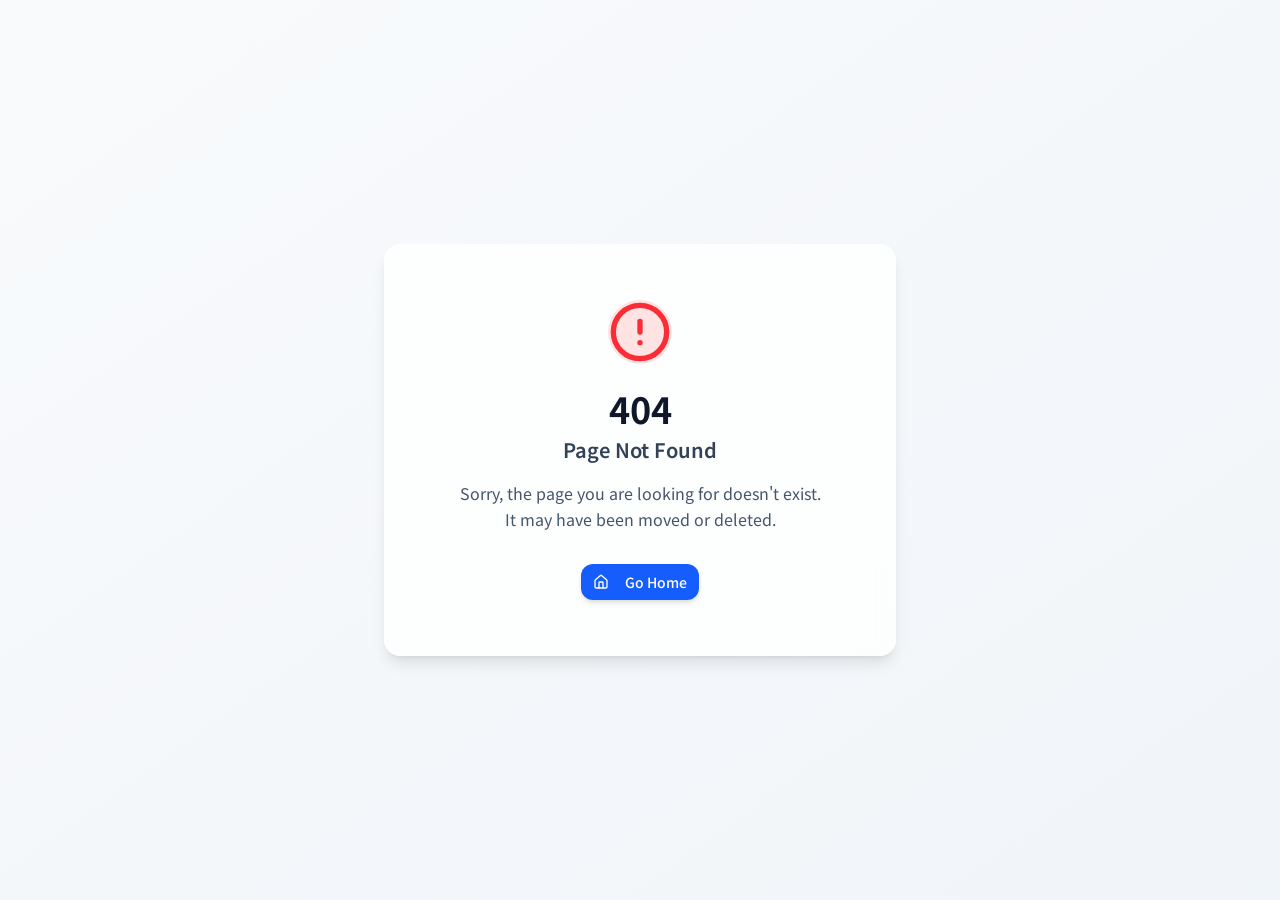
==== index.html @ 33109255 "Initial commit for Huainan H5" ====
<!doctype html>
<html lang="zh-CN">

  <head>
    <meta charset="UTF-8" />
    <meta
      name="viewport"
      content="width=device-width, initial-scale=1.0, maximum-scale=1, user-scalable=no" />
    <title>一口淮南味，千年楚风城</title>
    <link rel="preconnect" href="https://fonts.googleapis.com" />
    <link rel="preconnect" href="https://fonts.gstatic.com" crossorigin />
    <link href="https://fonts.googleapis.com/css2?family=ZCOOL+KuaiLe&family=ZCOOL+XiaoWei&family=Noto+Sans+SC:wght@300;400;500;700&family=Ma+Shan+Zheng&display=swap" rel="stylesheet" />
    <script type="module" crossorigin src="/assets/index-DTCHQB-A.js"></script>
    <link rel="stylesheet" crossorigin href="/assets/index-Sz64vELr.css">
  </head>

  <body>
    <script id="manus-runtime">window.__MANUS_HOST_DEV__ = false;
(function(){"use strict";var Mr={exports:{}},Kn={};/**
 * @license React
 * react-jsx-runtime.production.js
 *
 * Copyright (c) Meta Platforms, Inc. and affiliates.
 *
 * This source code is licensed under the MIT license found in the
 * LICENSE file in the root directory of this source tree.
 */var $c;function um(){if($c)return Kn;$c=1;var r=Symbol.for("react.transitional.element"),i=Symbol.for("react.fragment");function c(s,d,m){var x=null;if(m!==void 0&&(x=""+m),d.key!==void 0&&(x=""+d.key),"key"in d){m={};for(var R in d)R!=="key"&&(m[R]=d[R])}else m=d;return d=m.ref,{$$typeof:r,type:s,key:x,ref:d!==void 0?d:null,props:m}}return Kn.Fragment=i,Kn.jsx=c,Kn.jsxs=c,Kn}var Fc;function dm(){return Fc||(Fc=1,Mr.exports=um()),Mr.exports}var h=dm(),Ar={exports:{}},Pn={},Rr={exports:{}},Nr={};/**
 * @license React
 * scheduler.production.js
 *
 * Copyright (c) Meta Platforms, Inc. and affiliates.
 *
 * This source code is licensed under the MIT license found in the
 * LICENSE file in the root directory of this source tree.
 */var Ic;function fm(){return Ic||(Ic=1,function(r){function i(A,q){var B=A.length;A.push(q);t:for(;0<B;){var bt=B-1>>>1,p=A[bt];if(0<d(p,q))A[bt]=q,A[B]=p,B=bt;else break t}}function c(A){return A.length===0?null:A[0]}function s(A){if(A.length===0)return null;var q=A[0],B=A.pop();if(B!==q){A[0]=B;t:for(var bt=0,p=A.length,O=p>>>1;bt<O;){var X=2*(bt+1)-1,G=A[X],Z=X+1,st=A[Z];if(0>d(G,B))Z<p&&0>d(st,G)?(A[bt]=st,A[Z]=B,bt=Z):(A[bt]=G,A[X]=B,bt=X);else if(Z<p&&0>d(st,B))A[bt]=st,A[Z]=B,bt=Z;else break t}}return q}function d(A,q){var B=A.sortIndex-q.sortIndex;return B!==0?B:A.id-q.id}if(r.unstable_now=void 0,typeof performance=="object"&&typeof performance.now=="function"){var m=performance;r.unstable_now=function(){return m.now()}}else{var x=Date,R=x.now();r.unstable_now=function(){return x.now()-R}}var C=[],v=[],D=1,j=null,J=3,at=!1,$=!1,nt=!1,ct=!1,ht=typeof setTimeout=="function"?setTimeout:null,St=typeof clearTimeout=="function"?clearTimeout:null,_=typeof setImmediate<"u"?setImmediate:null;function Y(A){for(var q=c(v);q!==null;){if(q.callback===null)s(v);else if(q.startTime<=A)s(v),q.sortIndex=q.expirationTime,i(C,q);else break;q=c(v)}}function H(A){if(nt=!1,Y(A),!$)if(c(C)!==null)$=!0,it||(it=!0,Bt());else{var q=c(v);q!==null&&Mt(H,q.startTime-A)}}var it=!1,rt=-1,V=5,xt=-1;function Be(){return ct?!0:!(r.unstable_now()-xt<V)}function te(){if(ct=!1,it){var A=r.unstable_now();xt=A;var q=!0;try{t:{$=!1,nt&&(nt=!1,St(rt),rt=-1),at=!0;var B=J;try{e:{for(Y(A),j=c(C);j!==null&&!(j.expirationTime>A&&Be());){var bt=j.callback;if(typeof bt=="function"){j.callback=null,J=j.priorityLevel;var p=bt(j.expirationTime<=A);if(A=r.unstable_now(),typeof p=="function"){j.callback=p,Y(A),q=!0;break e}j===c(C)&&s(C),Y(A)}else s(C);j=c(C)}if(j!==null)q=!0;else{var O=c(v);O!==null&&Mt(H,O.startTime-A),q=!1}}break t}finally{j=null,J=B,at=!1}q=void 0}}finally{q?Bt():it=!1}}}var Bt;if(typeof _=="function")Bt=function(){_(te)};else if(typeof MessageChannel<"u"){var me=new MessageChannel,Se=me.port2;me.port1.onmessage=te,Bt=function(){Se.postMessage(null)}}else Bt=function(){ht(te,0)};function Mt(A,q){rt=ht(function(){A(r.unstable_now())},q)}r.unstable_IdlePriority=5,r.unstable_ImmediatePriority=1,r.unstable_LowPriority=4,r.unstable_NormalPriority=3,r.unstable_Profiling=null,r.unstable_UserBlockingPriority=2,r.unstable_cancelCallback=function(A){A.callback=null},r.unstable_forceFrameRate=function(A){0>A||125<A?console.error("forceFrameRate takes a positive int between 0 and 125, forcing frame rates higher than 125 fps is not supported"):V=0<A?Math.floor(1e3/A):5},r.unstable_getCurrentPriorityLevel=function(){return J},r.unstable_next=function(A){switch(J){case 1:case 2:case 3:var q=3;break;default:q=J}var B=J;J=q;try{return A()}finally{J=B}},r.unstable_requestPaint=function(){ct=!0},r.unstable_runWithPriority=function(A,q){switch(A){case 1:case 2:case 3:case 4:case 5:break;default:A=3}var B=J;J=A;try{return q()}finally{J=B}},r.unstable_scheduleCallback=function(A,q,B){var bt=r.unstable_now();switch(typeof B=="object"&&B!==null?(B=B.delay,B=typeof B=="number"&&0<B?bt+B:bt):B=bt,A){case 1:var p=-1;break;case 2:p=250;break;case 5:p=1073741823;break;case 4:p=1e4;break;default:p=5e3}return p=B+p,A={id:D++,callback:q,priorityLevel:A,startTime:B,expirationTime:p,sortIndex:-1},B>bt?(A.sortIndex=B,i(v,A),c(C)===null&&A===c(v)&&(nt?(St(rt),rt=-1):nt=!0,Mt(H,B-bt))):(A.sortIndex=p,i(C,A),$||at||($=!0,it||(it=!0,Bt()))),A},r.unstable_shouldYield=Be,r.unstable_wrapCallback=function(A){var q=J;return function(){var B=J;J=q;try{return A.apply(this,arguments)}finally{J=B}}}}(Nr)),Nr}var tu;function hm(){return tu||(tu=1,Rr.exports=fm()),Rr.exports}var zr={exports:{}},ut={};/**
 * @license React
 * react.production.js
 *
 * Copyright (c) Meta Platforms, Inc. and affiliates.
 *
 * This source code is licensed under the MIT license found in the
 * LICENSE file in the root directory of this source tree.
 */var eu;function mm(){if(eu)return ut;eu=1;var r=Symbol.for("react.transitional.element"),i=Symbol.for("react.portal"),c=Symbol.for("react.fragment"),s=Symbol.for("react.strict_mode"),d=Symbol.for("react.profiler"),m=Symbol.for("react.consumer"),x=Symbol.for("react.context"),R=Symbol.for("react.forward_ref"),C=Symbol.for("react.suspense"),v=Symbol.for("react.memo"),D=Symbol.for("react.lazy"),j=Symbol.iterator;function J(p){return p===null||typeof p!="object"?null:(p=j&&p[j]||p["@@iterator"],typeof p=="function"?p:null)}var at={isMounted:function(){return!1},enqueueForceUpdate:function(){},enqueueReplaceState:function(){},enqueueSetState:function(){}},$=Object.assign,nt={};function ct(p,O,X){this.props=p,this.context=O,this.refs=nt,this.updater=X||at}ct.prototype.isReactComponent={},ct.prototype.setState=function(p,O){if(typeof p!="object"&&typeof p!="function"&&p!=null)throw Error("takes an object of state variables to update or a function which returns an object of state variables.");this.updater.enqueueSetState(this,p,O,"setState")},ct.prototype.forceUpdate=function(p){this.updater.enqueueForceUpdate(this,p,"forceUpdate")};function ht(){}ht.prototype=ct.prototype;function St(p,O,X){this.props=p,this.context=O,this.refs=nt,this.updater=X||at}var _=St.prototype=new ht;_.constructor=St,$(_,ct.prototype),_.isPureReactComponent=!0;var Y=Array.isArray,H={H:null,A:null,T:null,S:null,V:null},it=Object.prototype.hasOwnProperty;function rt(p,O,X,G,Z,st){return X=st.ref,{$$typeof:r,type:p,key:O,ref:X!==void 0?X:null,props:st}}function V(p,O){return rt(p.type,O,void 0,void 0,void 0,p.props)}function xt(p){return typeof p=="object"&&p!==null&&p.$$typeof===r}function Be(p){var O={"=":"=0",":":"=2"};return"$"+p.replace(/[=:]/g,function(X){return O[X]})}var te=/\/+/g;function Bt(p,O){return typeof p=="object"&&p!==null&&p.key!=null?Be(""+p.key):O.toString(36)}function me(){}function Se(p){switch(p.status){case"fulfilled":return p.value;case"rejected":throw p.reason;default:switch(typeof p.status=="string"?p.then(me,me):(p.status="pending",p.then(function(O){p.status==="pending"&&(p.status="fulfilled",p.value=O)},function(O){p.status==="pending"&&(p.status="rejected",p.reason=O)})),p.status){case"fulfilled":return p.value;case"rejected":throw p.reason}}throw p}function Mt(p,O,X,G,Z){var st=typeof p;(st==="undefined"||st==="boolean")&&(p=null);var I=!1;if(p===null)I=!0;else switch(st){case"bigint":case"string":case"number":I=!0;break;case"object":switch(p.$$typeof){case r:case i:I=!0;break;case D:return I=p._init,Mt(I(p._payload),O,X,G,Z)}}if(I)return Z=Z(p),I=G===""?"."+Bt(p,0):G,Y(Z)?(X="",I!=null&&(X=I.replace(te,"$&/")+"/"),Mt(Z,O,X,"",function(Jt){return Jt})):Z!=null&&(xt(Z)&&(Z=V(Z,X+(Z.key==null||p&&p.key===Z.key?"":(""+Z.key).replace(te,"$&/")+"/")+I)),O.push(Z)),1;I=0;var gt=G===""?".":G+":";if(Y(p))for(var Tt=0;Tt<p.length;Tt++)G=p[Tt],st=gt+Bt(G,Tt),I+=Mt(G,O,X,st,Z);else if(Tt=J(p),typeof Tt=="function")for(p=Tt.call(p),Tt=0;!(G=p.next()).done;)G=G.value,st=gt+Bt(G,Tt++),I+=Mt(G,O,X,st,Z);else if(st==="object"){if(typeof p.then=="function")return Mt(Se(p),O,X,G,Z);throw O=String(p),Error("Objects are not valid as a React child (found: "+(O==="[object Object]"?"object with keys {"+Object.keys(p).join(", ")+"}":O)+"). If you meant to render a collection of children, use an array instead.")}return I}function A(p,O,X){if(p==null)return p;var G=[],Z=0;return Mt(p,G,"","",function(st){return O.call(X,st,Z++)}),G}function q(p){if(p._status===-1){var O=p._result;O=O(),O.then(function(X){(p._status===0||p._status===-1)&&(p._status=1,p._result=X)},function(X){(p._status===0||p._status===-1)&&(p._status=2,p._result=X)}),p._status===-1&&(p._status=0,p._result=O)}if(p._status===1)return p._result.default;throw p._result}var B=typeof reportError=="function"?reportError:function(p){if(typeof window=="object"&&typeof window.ErrorEvent=="function"){var O=new window.ErrorEvent("error",{bubbles:!0,cancelable:!0,message:typeof p=="object"&&p!==null&&typeof p.message=="string"?String(p.message):String(p),error:p});if(!window.dispatchEvent(O))return}else if(typeof process=="object"&&typeof process.emit=="function"){process.emit("uncaughtException",p);return}console.error(p)};function bt(){}return ut.Children={map:A,forEach:function(p,O,X){A(p,function(){O.apply(this,arguments)},X)},count:function(p){var O=0;return A(p,function(){O++}),O},toArray:function(p){return A(p,function(O){return O})||[]},only:function(p){if(!xt(p))throw Error("React.Children.only expected to receive a single React element child.");return p}},ut.Component=ct,ut.Fragment=c,ut.Profiler=d,ut.PureComponent=St,ut.StrictMode=s,ut.Suspense=C,ut.__CLIENT_INTERNALS_DO_NOT_USE_OR_WARN_USERS_THEY_CANNOT_UPGRADE=H,ut.__COMPILER_RUNTIME={__proto__:null,c:function(p){return H.H.useMemoCache(p)}},ut.cache=function(p){return function(){return p.apply(null,arguments)}},ut.cloneElement=function(p,O,X){if(p==null)throw Error("The argument must be a React element, but you passed "+p+".");var G=$({},p.props),Z=p.key,st=void 0;if(O!=null)for(I in O.ref!==void 0&&(st=void 0),O.key!==void 0&&(Z=""+O.key),O)!it.call(O,I)||I==="key"||I==="__self"||I==="__source"||I==="ref"&&O.ref===void 0||(G[I]=O[I]);var I=arguments.length-2;if(I===1)G.children=X;else if(1<I){for(var gt=Array(I),Tt=0;Tt<I;Tt++)gt[Tt]=arguments[Tt+2];G.children=gt}return rt(p.type,Z,void 0,void 0,st,G)},ut.createContext=function(p){return p={$$typeof:x,_currentValue:p,_currentValue2:p,_threadCount:0,Provider:null,Consumer:null},p.Provider=p,p.Consumer={$$typeof:m,_context:p},p},ut.createElement=function(p,O,X){var G,Z={},st=null;if(O!=null)for(G in O.key!==void 0&&(st=""+O.key),O)it.call(O,G)&&G!=="key"&&G!=="__self"&&G!=="__source"&&(Z[G]=O[G]);var I=arguments.length-2;if(I===1)Z.children=X;else if(1<I){for(var gt=Array(I),Tt=0;Tt<I;Tt++)gt[Tt]=arguments[Tt+2];Z.children=gt}if(p&&p.defaultProps)for(G in I=p.defaultProps,I)Z[G]===void 0&&(Z[G]=I[G]);return rt(p,st,void 0,void 0,null,Z)},ut.createRef=function(){return{current:null}},ut.forwardRef=function(p){return{$$typeof:R,render:p}},ut.isValidElement=xt,ut.lazy=function(p){return{$$typeof:D,_payload:{_status:-1,_result:p},_init:q}},ut.memo=function(p,O){return{$$typeof:v,type:p,compare:O===void 0?null:O}},ut.startTransition=function(p){var O=H.T,X={};H.T=X;try{var G=p(),Z=H.S;Z!==null&&Z(X,G),typeof G=="object"&&G!==null&&typeof G.then=="function"&&G.then(bt,B)}catch(st){B(st)}finally{H.T=O}},ut.unstable_useCacheRefresh=function(){return H.H.useCacheRefresh()},ut.use=function(p){return H.H.use(p)},ut.useActionState=function(p,O,X){return H.H.useActionState(p,O,X)},ut.useCallback=function(p,O){return H.H.useCallback(p,O)},ut.useContext=function(p){return H.H.useContext(p)},ut.useDebugValue=function(){},ut.useDeferredValue=function(p,O){return H.H.useDeferredValue(p,O)},ut.useEffect=function(p,O,X){var G=H.H;if(typeof X=="function")throw Error("useEffect CRUD overload is not enabled in this build of React.");return G.useEffect(p,O)},ut.useId=function(){return H.H.useId()},ut.useImperativeHandle=function(p,O,X){return H.H.useImperativeHandle(p,O,X)},ut.useInsertionEffect=function(p,O){return H.H.useInsertionEffect(p,O)},ut.useLayoutEffect=function(p,O){return H.H.useLayoutEffect(p,O)},ut.useMemo=function(p,O){return H.H.useMemo(p,O)},ut.useOptimistic=function(p,O){return H.H.useOptimistic(p,O)},ut.useReducer=function(p,O,X){return H.H.useReducer(p,O,X)},ut.useRef=function(p){return H.H.useRef(p)},ut.useState=function(p){return H.H.useState(p)},ut.useSyncExternalStore=function(p,O,X){return H.H.useSyncExternalStore(p,O,X)},ut.useTransition=function(){return H.H.useTransition()},ut.version="19.1.1",ut}var lu;function _r(){return lu||(lu=1,zr.exports=mm()),zr.exports}var kr={exports:{}},he={};/**
 * @license React
 * react-dom.production.js
 *
 * Copyright (c) Meta Platforms, Inc. and affiliates.
 *
 * This source code is licensed under the MIT license found in the
 * LICENSE file in the root directory of this source tree.
 */var au;function gm(){if(au)return he;au=1;var r=_r();function i(C){var v="https://react.dev/errors/"+C;if(1<arguments.length){v+="?args[]="+encodeURIComponent(arguments[1]);for(var D=2;D<arguments.length;D++)v+="&args[]="+encodeURIComponent(arguments[D])}return"Minified React error #"+C+"; visit "+v+" for the full message or use the non-minified dev environment for full errors and additional helpful warnings."}function c(){}var s={d:{f:c,r:function(){throw Error(i(522))},D:c,C:c,L:c,m:c,X:c,S:c,M:c},p:0,findDOMNode:null},d=Symbol.for("react.portal");function m(C,v,D){var j=3<arguments.length&&arguments[3]!==void 0?arguments[3]:null;return{$$typeof:d,key:j==null?null:""+j,children:C,containerInfo:v,implementation:D}}var x=r.__CLIENT_INTERNALS_DO_NOT_USE_OR_WARN_USERS_THEY_CANNOT_UPGRADE;function R(C,v){if(C==="font")return"";if(typeof v=="string")return v==="use-credentials"?v:""}return he.__DOM_INTERNALS_DO_NOT_USE_OR_WARN_USERS_THEY_CANNOT_UPGRADE=s,he.createPortal=function(C,v){var D=2<arguments.length&&arguments[2]!==void 0?arguments[2]:null;if(!v||v.nodeType!==1&&v.nodeType!==9&&v.nodeType!==11)throw Error(i(299));return m(C,v,null,D)},he.flushSync=function(C){var v=x.T,D=s.p;try{if(x.T=null,s.p=2,C)return C()}finally{x.T=v,s.p=D,s.d.f()}},he.preconnect=function(C,v){typeof C=="string"&&(v?(v=v.crossOrigin,v=typeof v=="string"?v==="use-credentials"?v:"":void 0):v=null,s.d.C(C,v))},he.prefetchDNS=function(C){typeof C=="string"&&s.d.D(C)},he.preinit=function(C,v){if(typeof C=="string"&&v&&typeof v.as=="string"){var D=v.as,j=R(D,v.crossOrigin),J=typeof v.integrity=="string"?v.integrity:void 0,at=typeof v.fetchPriority=="string"?v.fetchPriority:void 0;D==="style"?s.d.S(C,typeof v.precedence=="string"?v.precedence:void 0,{crossOrigin:j,integrity:J,fetchPriority:at}):D==="script"&&s.d.X(C,{crossOrigin:j,integrity:J,fetchPriority:at,nonce:typeof v.nonce=="string"?v.nonce:void 0})}},he.preinitModule=function(C,v){if(typeof C=="string")if(typeof v=="object"&&v!==null){if(v.as==null||v.as==="script"){var D=R(v.as,v.crossOrigin);s.d.M(C,{crossOrigin:D,integrity:typeof v.integrity=="string"?v.integrity:void 0,nonce:typeof v.nonce=="string"?v.nonce:void 0})}}else v==null&&s.d.M(C)},he.preload=function(C,v){if(typeof C=="string"&&typeof v=="object"&&v!==null&&typeof v.as=="string"){var D=v.as,j=R(D,v.crossOrigin);s.d.L(C,D,{crossOrigin:j,integrity:typeof v.integrity=="string"?v.integrity:void 0,nonce:typeof v.nonce=="string"?v.nonce:void 0,type:typeof v.type=="string"?v.type:void 0,fetchPriority:typeof v.fetchPriority=="string"?v.fetchPriority:void 0,referrerPolicy:typeof v.referrerPolicy=="string"?v.referrerPolicy:void 0,imageSrcSet:typeof v.imageSrcSet=="string"?v.imageSrcSet:void 0,imageSizes:typeof v.imageSizes=="string"?v.imageSizes:void 0,media:typeof v.media=="string"?v.media:void 0})}},he.preloadModule=function(C,v){if(typeof C=="string")if(v){var D=R(v.as,v.crossOrigin);s.d.m(C,{as:typeof v.as=="string"&&v.as!=="script"?v.as:void 0,crossOrigin:D,integrity:typeof v.integrity=="string"?v.integrity:void 0})}else s.d.m(C)},he.requestFormReset=function(C){s.d.r(C)},he.unstable_batchedUpdates=function(C,v){return C(v)},he.useFormState=function(C,v,D){return x.H.useFormState(C,v,D)},he.useFormStatus=function(){return x.H.useHostTransitionStatus()},he.version="19.1.1",he}var nu;function pm(){if(nu)return kr.exports;nu=1;function r(){if(!(typeof __REACT_DEVTOOLS_GLOBAL_HOOK__>"u"||typeof __REACT_DEVTOOLS_GLOBAL_HOOK__.checkDCE!="function"))try{__REACT_DEVTOOLS_GLOBAL_HOOK__.checkDCE(r)}catch(i){console.error(i)}}return r(),kr.exports=gm(),kr.exports}/**
 * @license React
 * react-dom-client.production.js
 *
 * Copyright (c) Meta Platforms, Inc. and affiliates.
 *
 * This source code is licensed under the MIT license found in the
 * LICENSE file in the root directory of this source tree.
 */var ou;function ym(){if(ou)return Pn;ou=1;var r=hm(),i=_r(),c=pm();function s(t){var e="https://react.dev/errors/"+t;if(1<arguments.length){e+="?args[]="+encodeURIComponent(arguments[1]);for(var l=2;l<arguments.length;l++)e+="&args[]="+encodeURIComponent(arguments[l])}return"Minified React error #"+t+"; visit "+e+" for the full message or use the non-minified dev environment for full errors and additional helpful warnings."}function d(t){return!(!t||t.nodeType!==1&&t.nodeType!==9&&t.nodeType!==11)}function m(t){var e=t,l=t;if(t.alternate)for(;e.return;)e=e.return;else{t=e;do e=t,(e.flags&4098)!==0&&(l=e.return),t=e.return;while(t)}return e.tag===3?l:null}function x(t){if(t.tag===13){var e=t.memoizedState;if(e===null&&(t=t.alternate,t!==null&&(e=t.memoizedState)),e!==null)return e.dehydrated}return null}function R(t){if(m(t)!==t)throw Error(s(188))}function C(t){var e=t.alternate;if(!e){if(e=m(t),e===null)throw Error(s(188));return e!==t?null:t}for(var l=t,a=e;;){var n=l.return;if(n===null)break;var o=n.alternate;if(o===null){if(a=n.return,a!==null){l=a;continue}break}if(n.child===o.child){for(o=n.child;o;){if(o===l)return R(n),t;if(o===a)return R(n),e;o=o.sibling}throw Error(s(188))}if(l.return!==a.return)l=n,a=o;else{for(var u=!1,f=n.child;f;){if(f===l){u=!0,l=n,a=o;break}if(f===a){u=!0,a=n,l=o;break}f=f.sibling}if(!u){for(f=o.child;f;){if(f===l){u=!0,l=o,a=n;break}if(f===a){u=!0,a=o,l=n;break}f=f.sibling}if(!u)throw Error(s(189))}}if(l.alternate!==a)throw Error(s(190))}if(l.tag!==3)throw Error(s(188));return l.stateNode.current===l?t:e}function v(t){var e=t.tag;if(e===5||e===26||e===27||e===6)return t;for(t=t.child;t!==null;){if(e=v(t),e!==null)return e;t=t.sibling}return null}var D=Object.assign,j=Symbol.for("react.element"),J=Symbol.for("react.transitional.element"),at=Symbol.for("react.portal"),$=Symbol.for("react.fragment"),nt=Symbol.for("react.strict_mode"),ct=Symbol.for("react.profiler"),ht=Symbol.for("react.provider"),St=Symbol.for("react.consumer"),_=Symbol.for("react.context"),Y=Symbol.for("react.forward_ref"),H=Symbol.for("react.suspense"),it=Symbol.for("react.suspense_list"),rt=Symbol.for("react.memo"),V=Symbol.for("react.lazy"),xt=Symbol.for("react.activity"),Be=Symbol.for("react.memo_cache_sentinel"),te=Symbol.iterator;function Bt(t){return t===null||typeof t!="object"?null:(t=te&&t[te]||t["@@iterator"],typeof t=="function"?t:null)}var me=Symbol.for("react.client.reference");function Se(t){if(t==null)return null;if(typeof t=="function")return t.$$typeof===me?null:t.displayName||t.name||null;if(typeof t=="string")return t;switch(t){case $:return"Fragment";case ct:return"Profiler";case nt:return"StrictMode";case H:return"Suspense";case it:return"SuspenseList";case xt:return"Activity"}if(typeof t=="object")switch(t.$$typeof){case at:return"Portal";case _:return(t.displayName||"Context")+".Provider";case St:return(t._context.displayName||"Context")+".Consumer";case Y:var e=t.render;return t=t.displayName,t||(t=e.displayName||e.name||"",t=t!==""?"ForwardRef("+t+")":"ForwardRef"),t;case rt:return e=t.displayName||null,e!==null?e:Se(t.type)||"Memo";case V:e=t._payload,t=t._init;try{return Se(t(e))}catch{}}return null}var Mt=Array.isArray,A=i.__CLIENT_INTERNALS_DO_NOT_USE_OR_WARN_USERS_THEY_CANNOT_UPGRADE,q=c.__DOM_INTERNALS_DO_NOT_USE_OR_WARN_USERS_THEY_CANNOT_UPGRADE,B={pending:!1,data:null,method:null,action:null},bt=[],p=-1;function O(t){return{current:t}}function X(t){0>p||(t.current=bt[p],bt[p]=null,p--)}function G(t,e){p++,bt[p]=t.current,t.current=e}var Z=O(null),st=O(null),I=O(null),gt=O(null);function Tt(t,e){switch(G(I,e),G(st,t),G(Z,null),e.nodeType){case 9:case 11:t=(t=e.documentElement)&&(t=t.namespaceURI)?Hh(t):0;break;default:if(t=e.tagName,e=e.namespaceURI)e=Hh(e),t=Uh(e,t);else switch(t){case"svg":t=1;break;case"math":t=2;break;default:t=0}}X(Z),G(Z,t)}function Jt(){X(Z),X(st),X(I)}function Ke(t){t.memoizedState!==null&&G(gt,t);var e=Z.current,l=Uh(e,t.type);e!==l&&(G(st,t),G(Z,l))}function Ce(t){st.current===t&&(X(Z),X(st)),gt.current===t&&(X(gt),Wo._currentValue=B)}var Pe=Object.prototype.hasOwnProperty,yl=r.unstable_scheduleCallback,sn=r.unstable_cancelCallback,Ca=r.unstable_shouldYield,ri=r.unstable_requestPaint,ge=r.unstable_now,si=r.unstable_getCurrentPriorityLevel,Ul=r.unstable_ImmediatePriority,Fn=r.unstable_UserBlockingPriority,nl=r.unstable_NormalPriority,ci=r.unstable_LowPriority,Gl=r.unstable_IdlePriority,ui=r.log,Ea=r.unstable_setDisableYieldValue,ql=null,Wt=null;function Je(t){if(typeof ui=="function"&&Ea(t),Wt&&typeof Wt.setStrictMode=="function")try{Wt.setStrictMode(ql,t)}catch{}}var $t=Math.clz32?Math.clz32:fi,di=Math.log,Ta=Math.LN2;function fi(t){return t>>>=0,t===0?32:31-(di(t)/Ta|0)|0}var L=256,cn=4194304;function vl(t){var e=t&42;if(e!==0)return e;switch(t&-t){case 1:return 1;case 2:return 2;case 4:return 4;case 8:return 8;case 16:return 16;case 32:return 32;case 64:return 64;case 128:return 128;case 256:case 512:case 1024:case 2048:case 4096:case 8192:case 16384:case 32768:case 65536:case 131072:case 262144:case 524288:case 1048576:case 2097152:return t&4194048;case 4194304:case 8388608:case 16777216:case 33554432:return t&62914560;case 67108864:return 67108864;case 134217728:return 134217728;case 268435456:return 268435456;case 536870912:return 536870912;case 1073741824:return 0;default:return t}}function un(t,e,l){var a=t.pendingLanes;if(a===0)return 0;var n=0,o=t.suspendedLanes,u=t.pingedLanes;t=t.warmLanes;var f=a&134217727;return f!==0?(a=f&~o,a!==0?n=vl(a):(u&=f,u!==0?n=vl(u):l||(l=f&~t,l!==0&&(n=vl(l))))):(f=a&~o,f!==0?n=vl(f):u!==0?n=vl(u):l||(l=a&~t,l!==0&&(n=vl(l)))),n===0?0:e!==0&&e!==n&&(e&o)===0&&(o=n&-n,l=e&-e,o>=l||o===32&&(l&4194048)!==0)?e:n}function Dt(t,e){return(t.pendingLanes&~(t.suspendedLanes&~t.pingedLanes)&e)===0}function In(t,e){switch(t){case 1:case 2:case 4:case 8:case 64:return e+250;case 16:case 32:case 128:case 256:case 512:case 1024:case 2048:case 4096:case 8192:case 16384:case 32768:case 65536:case 131072:case 262144:case 524288:case 1048576:case 2097152:return e+5e3;case 4194304:case 8388608:case 16777216:case 33554432:return-1;case 67108864:case 134217728:case 268435456:case 536870912:case 1073741824:return-1;default:return-1}}function to(){var t=L;return L<<=1,(L&4194048)===0&&(L=256),t}function hi(){var t=cn;return cn<<=1,(cn&62914560)===0&&(cn=4194304),t}function eo(t){for(var e=[],l=0;31>l;l++)e.push(t);return e}function Da(t,e){t.pendingLanes|=e,e!==268435456&&(t.suspendedLanes=0,t.pingedLanes=0,t.warmLanes=0)}function Ir(t,e,l,a,n,o){var u=t.pendingLanes;t.pendingLanes=l,t.suspendedLanes=0,t.pingedLanes=0,t.warmLanes=0,t.expiredLanes&=l,t.entangledLanes&=l,t.errorRecoveryDisabledLanes&=l,t.shellSuspendCounter=0;var f=t.entanglements,g=t.expirationTimes,S=t.hiddenUpdates;for(l=u&~l;0<l;){var N=31-$t(l),k=1<<N;f[N]=0,g[N]=-1;var E=S[N];if(E!==null)for(S[N]=null,N=0;N<E.length;N++){var T=E[N];T!==null&&(T.lane&=-536870913)}l&=~k}a!==0&&mi(t,a,0),o!==0&&n===0&&t.tag!==0&&(t.suspendedLanes|=o&~(u&~e))}function mi(t,e,l){t.pendingLanes|=e,t.suspendedLanes&=~e;var a=31-$t(e);t.entangledLanes|=e,t.entanglements[a]=t.entanglements[a]|1073741824|l&4194090}function gi(t,e){var l=t.entangledLanes|=e;for(t=t.entanglements;l;){var a=31-$t(l),n=1<<a;n&e|t[a]&e&&(t[a]|=e),l&=~n}}function lo(t){switch(t){case 2:t=1;break;case 8:t=4;break;case 32:t=16;break;case 256:case 512:case 1024:case 2048:case 4096:case 8192:case 16384:case 32768:case 65536:case 131072:case 262144:case 524288:case 1048576:case 2097152:case 4194304:case 8388608:case 16777216:case 33554432:t=128;break;case 268435456:t=134217728;break;default:t=0}return t}function ao(t){return t&=-t,2<t?8<t?(t&134217727)!==0?32:268435456:8:2}function pi(){var t=q.p;return t!==0?t:(t=window.event,t===void 0?32:nm(t.type))}function ts(t,e){var l=q.p;try{return q.p=t,e()}finally{q.p=l}}var ol=Math.random().toString(36).slice(2),ee="__reactFiber$"+ol,pe="__reactProps$"+ol,Yl="__reactContainer$"+ol,no="__reactEvents$"+ol,es="__reactListeners$"+ol,ls="__reactHandles$"+ol,yi="__reactResources$"+ol,Ma="__reactMarker$"+ol;function oo(t){delete t[ee],delete t[pe],delete t[no],delete t[es],delete t[ls]}function Vl(t){var e=t[ee];if(e)return e;for(var l=t.parentNode;l;){if(e=l[Yl]||l[ee]){if(l=e.alternate,e.child!==null||l!==null&&l.child!==null)for(t=Vh(t);t!==null;){if(l=t[ee])return l;t=Vh(t)}return e}t=l,l=t.parentNode}return null}function Xl(t){if(t=t[ee]||t[Yl]){var e=t.tag;if(e===5||e===6||e===13||e===26||e===27||e===3)return t}return null}function Aa(t){var e=t.tag;if(e===5||e===26||e===27||e===6)return t.stateNode;throw Error(s(33))}function Zl(t){var e=t[yi];return e||(e=t[yi]={hoistableStyles:new Map,hoistableScripts:new Map}),e}function Vt(t){t[Ma]=!0}var vi=new Set,bi={};function bl(t,e){We(t,e),We(t+"Capture",e)}function We(t,e){for(bi[t]=e,t=0;t<e.length;t++)vi.add(e[t])}var as=RegExp("^[:A-Z_a-z\\u00C0-\\u00D6\\u00D8-\\u00F6\\u00F8-\\u02FF\\u0370-\\u037D\\u037F-\\u1FFF\\u200C-\\u200D\\u2070-\\u218F\\u2C00-\\u2FEF\\u3001-\\uD7FF\\uF900-\\uFDCF\\uFDF0-\\uFFFD][:A-Z_a-z\\u00C0-\\u00D6\\u00D8-\\u00F6\\u00F8-\\u02FF\\u0370-\\u037D\\u037F-\\u1FFF\\u200C-\\u200D\\u2070-\\u218F\\u2C00-\\u2FEF\\u3001-\\uD7FF\\uF900-\\uFDCF\\uFDF0-\\uFFFD\\-.0-9\\u00B7\\u0300-\\u036F\\u203F-\\u2040]*$"),xi={},wi={};function Ra(t){return Pe.call(wi,t)?!0:Pe.call(xi,t)?!1:as.test(t)?wi[t]=!0:(xi[t]=!0,!1)}function M(t,e,l){if(Ra(e))if(l===null)t.removeAttribute(e);else{switch(typeof l){case"undefined":case"function":case"symbol":t.removeAttribute(e);return;case"boolean":var a=e.toLowerCase().slice(0,5);if(a!=="data-"&&a!=="aria-"){t.removeAttribute(e);return}}t.setAttribute(e,""+l)}}function tt(t,e,l){if(l===null)t.removeAttribute(e);else{switch(typeof l){case"undefined":case"function":case"symbol":case"boolean":t.removeAttribute(e);return}t.setAttribute(e,""+l)}}function Ot(t,e,l,a){if(a===null)t.removeAttribute(l);else{switch(typeof a){case"undefined":case"function":case"symbol":case"boolean":t.removeAttribute(l);return}t.setAttributeNS(e,l,""+a)}}var le,Ee;function ae(t){if(le===void 0)try{throw Error()}catch(l){var e=l.stack.trim().match(/\n( *(at )?)/);le=e&&e[1]||"",Ee=-1<l.stack.indexOf(`
    at`)?" (<anonymous>)":-1<l.stack.indexOf("@")?"@unknown:0:0":""}return`
`+le+t+Ee}var Le=!1;function He(t,e){if(!t||Le)return"";Le=!0;var l=Error.prepareStackTrace;Error.prepareStackTrace=void 0;try{var a={DetermineComponentFrameRoot:function(){try{if(e){var k=function(){throw Error()};if(Object.defineProperty(k.prototype,"props",{set:function(){throw Error()}}),typeof Reflect=="object"&&Reflect.construct){try{Reflect.construct(k,[])}catch(T){var E=T}Reflect.construct(t,[],k)}else{try{k.call()}catch(T){E=T}t.call(k.prototype)}}else{try{throw Error()}catch(T){E=T}(k=t())&&typeof k.catch=="function"&&k.catch(function(){})}}catch(T){if(T&&E&&typeof T.stack=="string")return[T.stack,E.stack]}return[null,null]}};a.DetermineComponentFrameRoot.displayName="DetermineComponentFrameRoot";var n=Object.getOwnPropertyDescriptor(a.DetermineComponentFrameRoot,"name");n&&n.configurable&&Object.defineProperty(a.DetermineComponentFrameRoot,"name",{value:"DetermineComponentFrameRoot"});var o=a.DetermineComponentFrameRoot(),u=o[0],f=o[1];if(u&&f){var g=u.split(`
`),S=f.split(`
`);for(n=a=0;a<g.length&&!g[a].includes("DetermineComponentFrameRoot");)a++;for(;n<S.length&&!S[n].includes("DetermineComponentFrameRoot");)n++;if(a===g.length||n===S.length)for(a=g.length-1,n=S.length-1;1<=a&&0<=n&&g[a]!==S[n];)n--;for(;1<=a&&0<=n;a--,n--)if(g[a]!==S[n]){if(a!==1||n!==1)do if(a--,n--,0>n||g[a]!==S[n]){var N=`
`+g[a].replace(" at new "," at ");return t.displayName&&N.includes("<anonymous>")&&(N=N.replace("<anonymous>",t.displayName)),N}while(1<=a&&0<=n);break}}}finally{Le=!1,Error.prepareStackTrace=l}return(l=t?t.displayName||t.name:"")?ae(l):""}function Ql(t){switch(t.tag){case 26:case 27:case 5:return ae(t.type);case 16:return ae("Lazy");case 13:return ae("Suspense");case 19:return ae("SuspenseList");case 0:case 15:return He(t.type,!1);case 11:return He(t.type.render,!1);case 1:return He(t.type,!0);case 31:return ae("Activity");default:return""}}function xl(t){try{var e="";do e+=Ql(t),t=t.return;while(t);return e}catch(l){return`
Error generating stack: `+l.message+`
`+l.stack}}function Xt(t){switch(typeof t){case"bigint":case"boolean":case"number":case"string":case"undefined":return t;case"object":return t;default:return""}}function il(t){var e=t.type;return(t=t.nodeName)&&t.toLowerCase()==="input"&&(e==="checkbox"||e==="radio")}function ve(t){var e=il(t)?"checked":"value",l=Object.getOwnPropertyDescriptor(t.constructor.prototype,e),a=""+t[e];if(!t.hasOwnProperty(e)&&typeof l<"u"&&typeof l.get=="function"&&typeof l.set=="function"){var n=l.get,o=l.set;return Object.defineProperty(t,e,{configurable:!0,get:function(){return n.call(this)},set:function(u){a=""+u,o.call(this,u)}}),Object.defineProperty(t,e,{enumerable:l.enumerable}),{getValue:function(){return a},setValue:function(u){a=""+u},stopTracking:function(){t._valueTracker=null,delete t[e]}}}}function re(t){t._valueTracker||(t._valueTracker=ve(t))}function rl(t){if(!t)return!1;var e=t._valueTracker;if(!e)return!0;var l=e.getValue(),a="";return t&&(a=il(t)?t.checked?"true":"false":t.value),t=a,t!==l?(e.setValue(t),!0):!1}function wl(t){if(t=t||(typeof document<"u"?document:void 0),typeof t>"u")return null;try{return t.activeElement||t.body}catch{return t.body}}var dn=/[\n"\\]/g;function se(t){return t.replace(dn,function(e){return"\\"+e.charCodeAt(0).toString(16)+" "})}function Kl(t,e,l,a,n,o,u,f){t.name="",u!=null&&typeof u!="function"&&typeof u!="symbol"&&typeof u!="boolean"?t.type=u:t.removeAttribute("type"),e!=null?u==="number"?(e===0&&t.value===""||t.value!=e)&&(t.value=""+Xt(e)):t.value!==""+Xt(e)&&(t.value=""+Xt(e)):u!=="submit"&&u!=="reset"||t.removeAttribute("value"),e!=null?Pl(t,u,Xt(e)):l!=null?Pl(t,u,Xt(l)):a!=null&&t.removeAttribute("value"),n==null&&o!=null&&(t.defaultChecked=!!o),n!=null&&(t.checked=n&&typeof n!="function"&&typeof n!="symbol"),f!=null&&typeof f!="function"&&typeof f!="symbol"&&typeof f!="boolean"?t.name=""+Xt(f):t.removeAttribute("name")}function Na(t,e,l,a,n,o,u,f){if(o!=null&&typeof o!="function"&&typeof o!="symbol"&&typeof o!="boolean"&&(t.type=o),e!=null||l!=null){if(!(o!=="submit"&&o!=="reset"||e!=null))return;l=l!=null?""+Xt(l):"",e=e!=null?""+Xt(e):l,f||e===t.value||(t.value=e),t.defaultValue=e}a=a??n,a=typeof a!="function"&&typeof a!="symbol"&&!!a,t.checked=f?t.checked:!!a,t.defaultChecked=!!a,u!=null&&typeof u!="function"&&typeof u!="symbol"&&typeof u!="boolean"&&(t.name=u)}function Pl(t,e,l){e==="number"&&wl(t.ownerDocument)===t||t.defaultValue===""+l||(t.defaultValue=""+l)}function $e(t,e,l,a){if(t=t.options,e){e={};for(var n=0;n<l.length;n++)e["$"+l[n]]=!0;for(l=0;l<t.length;l++)n=e.hasOwnProperty("$"+t[l].value),t[l].selected!==n&&(t[l].selected=n),n&&a&&(t[l].defaultSelected=!0)}else{for(l=""+Xt(l),e=null,n=0;n<t.length;n++){if(t[n].value===l){t[n].selected=!0,a&&(t[n].defaultSelected=!0);return}e!==null||t[n].disabled||(e=t[n])}e!==null&&(e.selected=!0)}}function za(t,e,l){if(e!=null&&(e=""+Xt(e),e!==t.value&&(t.value=e),l==null)){t.defaultValue!==e&&(t.defaultValue=e);return}t.defaultValue=l!=null?""+Xt(l):""}function _a(t,e,l,a){if(e==null){if(a!=null){if(l!=null)throw Error(s(92));if(Mt(a)){if(1<a.length)throw Error(s(93));a=a[0]}l=a}l==null&&(l=""),e=l}l=Xt(e),t.defaultValue=l,a=t.textContent,a===l&&a!==""&&a!==null&&(t.value=a)}function Fe(t,e){if(e){var l=t.firstChild;if(l&&l===t.lastChild&&l.nodeType===3){l.nodeValue=e;return}}t.textContent=e}var fn=new Set("animationIterationCount aspectRatio borderImageOutset borderImageSlice borderImageWidth boxFlex boxFlexGroup boxOrdinalGroup columnCount columns flex flexGrow flexPositive flexShrink flexNegative flexOrder gridArea gridRow gridRowEnd gridRowSpan gridRowStart gridColumn gridColumnEnd gridColumnSpan gridColumnStart fontWeight lineClamp lineHeight opacity order orphans scale tabSize widows zIndex zoom fillOpacity floodOpacity stopOpacity strokeDasharray strokeDashoffset strokeMiterlimit strokeOpacity strokeWidth MozAnimationIterationCount MozBoxFlex MozBoxFlexGroup MozLineClamp msAnimationIterationCount msFlex msZoom msFlexGrow msFlexNegative msFlexOrder msFlexPositive msFlexShrink msGridColumn msGridColumnSpan msGridRow msGridRowSpan WebkitAnimationIterationCount WebkitBoxFlex WebKitBoxFlexGroup WebkitBoxOrdinalGroup WebkitColumnCount WebkitColumns WebkitFlex WebkitFlexGrow WebkitFlexPositive WebkitFlexShrink WebkitLineClamp".split(" "));function ka(t,e,l){var a=e.indexOf("--")===0;l==null||typeof l=="boolean"||l===""?a?t.setProperty(e,""):e==="float"?t.cssFloat="":t[e]="":a?t.setProperty(e,l):typeof l!="number"||l===0||fn.has(e)?e==="float"?t.cssFloat=l:t[e]=(""+l).trim():t[e]=l+"px"}function Oa(t,e,l){if(e!=null&&typeof e!="object")throw Error(s(62));if(t=t.style,l!=null){for(var a in l)!l.hasOwnProperty(a)||e!=null&&e.hasOwnProperty(a)||(a.indexOf("--")===0?t.setProperty(a,""):a==="float"?t.cssFloat="":t[a]="");for(var n in e)a=e[n],e.hasOwnProperty(n)&&l[n]!==a&&ka(t,n,a)}else for(var o in e)e.hasOwnProperty(o)&&ka(t,o,e[o])}function ja(t){if(t.indexOf("-")===-1)return!1;switch(t){case"annotation-xml":case"color-profile":case"font-face":case"font-face-src":case"font-face-uri":case"font-face-format":case"font-face-name":case"missing-glyph":return!1;default:return!0}}var Si=new Map([["acceptCharset","accept-charset"],["htmlFor","for"],["httpEquiv","http-equiv"],["crossOrigin","crossorigin"],["accentHeight","accent-height"],["alignmentBaseline","alignment-baseline"],["arabicForm","arabic-form"],["baselineShift","baseline-shift"],["capHeight","cap-height"],["clipPath","clip-path"],["clipRule","clip-rule"],["colorInterpolation","color-interpolation"],["colorInterpolationFilters","color-interpolation-filters"],["colorProfile","color-profile"],["colorRendering","color-rendering"],["dominantBaseline","dominant-baseline"],["enableBackground","enable-background"],["fillOpacity","fill-opacity"],["fillRule","fill-rule"],["floodColor","flood-color"],["floodOpacity","flood-opacity"],["fontFamily","font-family"],["fontSize","font-size"],["fontSizeAdjust","font-size-adjust"],["fontStretch","font-stretch"],["fontStyle","font-style"],["fontVariant","font-variant"],["fontWeight","font-weight"],["glyphName","glyph-name"],["glyphOrientationHorizontal","glyph-orientation-horizontal"],["glyphOrientationVertical","glyph-orientation-vertical"],["horizAdvX","horiz-adv-x"],["horizOriginX","horiz-origin-x"],["imageRendering","image-rendering"],["letterSpacing","letter-spacing"],["lightingColor","lighting-color"],["markerEnd","marker-end"],["markerMid","marker-mid"],["markerStart","marker-start"],["overlinePosition","overline-position"],["overlineThickness","overline-thickness"],["paintOrder","paint-order"],["panose-1","panose-1"],["pointerEvents","pointer-events"],["renderingIntent","rendering-intent"],["shapeRendering","shape-rendering"],["stopColor","stop-color"],["stopOpacity","stop-opacity"],["strikethroughPosition","strikethrough-position"],["strikethroughThickness","strikethrough-thickness"],["strokeDasharray","stroke-dasharray"],["strokeDashoffset","stroke-dashoffset"],["strokeLinecap","stroke-linecap"],["strokeLinejoin","stroke-linejoin"],["strokeMiterlimit","stroke-miterlimit"],["strokeOpacity","stroke-opacity"],["strokeWidth","stroke-width"],["textAnchor","text-anchor"],["textDecoration","text-decoration"],["textRendering","text-rendering"],["transformOrigin","transform-origin"],["underlinePosition","underline-position"],["underlineThickness","underline-thickness"],["unicodeBidi","unicode-bidi"],["unicodeRange","unicode-range"],["unitsPerEm","units-per-em"],["vAlphabetic","v-alphabetic"],["vHanging","v-hanging"],["vIdeographic","v-ideographic"],["vMathematical","v-mathematical"],["vectorEffect","vector-effect"],["vertAdvY","vert-adv-y"],["vertOriginX","vert-origin-x"],["vertOriginY","vert-origin-y"],["wordSpacing","word-spacing"],["writingMode","writing-mode"],["xmlnsXlink","xmlns:xlink"],["xHeight","x-height"]]),Ci=/^[\u0000-\u001F ]*j[\r\n\t]*a[\r\n\t]*v[\r\n\t]*a[\r\n\t]*s[\r\n\t]*c[\r\n\t]*r[\r\n\t]*i[\r\n\t]*p[\r\n\t]*t[\r\n\t]*:/i;function Ba(t){return Ci.test(""+t)?"javascript:throw new Error('React has blocked a javascript: URL as a security precaution.')":t}var hn=null;function mn(t){return t=t.target||t.srcElement||window,t.correspondingUseElement&&(t=t.correspondingUseElement),t.nodeType===3?t.parentNode:t}var Sl=null,Cl=null;function io(t){var e=Xl(t);if(e&&(t=e.stateNode)){var l=t[pe]||null;t:switch(t=e.stateNode,e.type){case"input":if(Kl(t,l.value,l.defaultValue,l.defaultValue,l.checked,l.defaultChecked,l.type,l.name),e=l.name,l.type==="radio"&&e!=null){for(l=t;l.parentNode;)l=l.parentNode;for(l=l.querySelectorAll('input[name="'+se(""+e)+'"][type="radio"]'),e=0;e<l.length;e++){var a=l[e];if(a!==t&&a.form===t.form){var n=a[pe]||null;if(!n)throw Error(s(90));Kl(a,n.value,n.defaultValue,n.defaultValue,n.checked,n.defaultChecked,n.type,n.name)}}for(e=0;e<l.length;e++)a=l[e],a.form===t.form&&rl(a)}break t;case"textarea":za(t,l.value,l.defaultValue);break t;case"select":e=l.value,e!=null&&$e(t,!!l.multiple,e,!1)}}}var gn=!1;function ro(t,e,l){if(gn)return t(e,l);gn=!0;try{var a=t(e);return a}finally{if(gn=!1,(Sl!==null||Cl!==null)&&(ir(),Sl&&(e=Sl,t=Cl,Cl=Sl=null,io(e),t)))for(e=0;e<t.length;e++)io(t[e])}}function Jl(t,e){var l=t.stateNode;if(l===null)return null;var a=l[pe]||null;if(a===null)return null;l=a[e];t:switch(e){case"onClick":case"onClickCapture":case"onDoubleClick":case"onDoubleClickCapture":case"onMouseDown":case"onMouseDownCapture":case"onMouseMove":case"onMouseMoveCapture":case"onMouseUp":case"onMouseUpCapture":case"onMouseEnter":(a=!a.disabled)||(t=t.type,a=!(t==="button"||t==="input"||t==="select"||t==="textarea")),t=!a;break t;default:t=!1}if(t)return null;if(l&&typeof l!="function")throw Error(s(231,e,typeof l));return l}var Ue=!(typeof window>"u"||typeof window.document>"u"||typeof window.document.createElement>"u"),pn=!1;if(Ue)try{var Wl={};Object.defineProperty(Wl,"passive",{get:function(){pn=!0}}),window.addEventListener("test",Wl,Wl),window.removeEventListener("test",Wl,Wl)}catch{pn=!1}var Ie=null,yn=null,La=null;function so(){if(La)return La;var t,e=yn,l=e.length,a,n="value"in Ie?Ie.value:Ie.textContent,o=n.length;for(t=0;t<l&&e[t]===n[t];t++);var u=l-t;for(a=1;a<=u&&e[l-a]===n[o-a];a++);return La=n.slice(t,1<a?1-a:void 0)}function Ha(t){var e=t.keyCode;return"charCode"in t?(t=t.charCode,t===0&&e===13&&(t=13)):t=e,t===10&&(t=13),32<=t||t===13?t:0}function Ua(){return!0}function co(){return!1}function ce(t){function e(l,a,n,o,u){this._reactName=l,this._targetInst=n,this.type=a,this.nativeEvent=o,this.target=u,this.currentTarget=null;for(var f in t)t.hasOwnProperty(f)&&(l=t[f],this[f]=l?l(o):o[f]);return this.isDefaultPrevented=(o.defaultPrevented!=null?o.defaultPrevented:o.returnValue===!1)?Ua:co,this.isPropagationStopped=co,this}return D(e.prototype,{preventDefault:function(){this.defaultPrevented=!0;var l=this.nativeEvent;l&&(l.preventDefault?l.preventDefault():typeof l.returnValue!="unknown"&&(l.returnValue=!1),this.isDefaultPrevented=Ua)},stopPropagation:function(){var l=this.nativeEvent;l&&(l.stopPropagation?l.stopPropagation():typeof l.cancelBubble!="unknown"&&(l.cancelBubble=!0),this.isPropagationStopped=Ua)},persist:function(){},isPersistent:Ua}),e}var sl={eventPhase:0,bubbles:0,cancelable:0,timeStamp:function(t){return t.timeStamp||Date.now()},defaultPrevented:0,isTrusted:0},Ga=ce(sl),$l=D({},sl,{view:0,detail:0}),Ei=ce($l),Ti,uo,fo,Di=D({},$l,{screenX:0,screenY:0,clientX:0,clientY:0,pageX:0,pageY:0,ctrlKey:0,shiftKey:0,altKey:0,metaKey:0,getModifierState:os,button:0,buttons:0,relatedTarget:function(t){return t.relatedTarget===void 0?t.fromElement===t.srcElement?t.toElement:t.fromElement:t.relatedTarget},movementX:function(t){return"movementX"in t?t.movementX:(t!==fo&&(fo&&t.type==="mousemove"?(Ti=t.screenX-fo.screenX,uo=t.screenY-fo.screenY):uo=Ti=0,fo=t),Ti)},movementY:function(t){return"movementY"in t?t.movementY:uo}}),Vu=ce(Di),D0=D({},Di,{dataTransfer:0}),M0=ce(D0),A0=D({},$l,{relatedTarget:0}),ns=ce(A0),R0=D({},sl,{animationName:0,elapsedTime:0,pseudoElement:0}),N0=ce(R0),z0=D({},sl,{clipboardData:function(t){return"clipboardData"in t?t.clipboardData:window.clipboardData}}),_0=ce(z0),k0=D({},sl,{data:0}),Xu=ce(k0),O0={Esc:"Escape",Spacebar:" ",Left:"ArrowLeft",Up:"ArrowUp",Right:"ArrowRight",Down:"ArrowDown",Del:"Delete",Win:"OS",Menu:"ContextMenu",Apps:"ContextMenu",Scroll:"ScrollLock",MozPrintableKey:"Unidentified"},j0={8:"Backspace",9:"Tab",12:"Clear",13:"Enter",16:"Shift",17:"Control",18:"Alt",19:"Pause",20:"CapsLock",27:"Escape",32:" ",33:"PageUp",34:"PageDown",35:"End",36:"Home",37:"ArrowLeft",38:"ArrowUp",39:"ArrowRight",40:"ArrowDown",45:"Insert",46:"Delete",112:"F1",113:"F2",114:"F3",115:"F4",116:"F5",117:"F6",118:"F7",119:"F8",120:"F9",121:"F10",122:"F11",123:"F12",144:"NumLock",145:"ScrollLock",224:"Meta"},B0={Alt:"altKey",Control:"ctrlKey",Meta:"metaKey",Shift:"shiftKey"};function L0(t){var e=this.nativeEvent;return e.getModifierState?e.getModifierState(t):(t=B0[t])?!!e[t]:!1}function os(){return L0}var H0=D({},$l,{key:function(t){if(t.key){var e=O0[t.key]||t.key;if(e!=="Unidentified")return e}return t.type==="keypress"?(t=Ha(t),t===13?"Enter":String.fromCharCode(t)):t.type==="keydown"||t.type==="keyup"?j0[t.keyCode]||"Unidentified":""},code:0,location:0,ctrlKey:0,shiftKey:0,altKey:0,metaKey:0,repeat:0,locale:0,getModifierState:os,charCode:function(t){return t.type==="keypress"?Ha(t):0},keyCode:function(t){return t.type==="keydown"||t.type==="keyup"?t.keyCode:0},which:function(t){return t.type==="keypress"?Ha(t):t.type==="keydown"||t.type==="keyup"?t.keyCode:0}}),U0=ce(H0),G0=D({},Di,{pointerId:0,width:0,height:0,pressure:0,tangentialPressure:0,tiltX:0,tiltY:0,twist:0,pointerType:0,isPrimary:0}),Zu=ce(G0),q0=D({},$l,{touches:0,targetTouches:0,changedTouches:0,altKey:0,metaKey:0,ctrlKey:0,shiftKey:0,getModifierState:os}),Y0=ce(q0),V0=D({},sl,{propertyName:0,elapsedTime:0,pseudoElement:0}),X0=ce(V0),Z0=D({},Di,{deltaX:function(t){return"deltaX"in t?t.deltaX:"wheelDeltaX"in t?-t.wheelDeltaX:0},deltaY:function(t){return"deltaY"in t?t.deltaY:"wheelDeltaY"in t?-t.wheelDeltaY:"wheelDelta"in t?-t.wheelDelta:0},deltaZ:0,deltaMode:0}),Q0=ce(Z0),K0=D({},sl,{newState:0,oldState:0}),P0=ce(K0),J0=[9,13,27,32],is=Ue&&"CompositionEvent"in window,ho=null;Ue&&"documentMode"in document&&(ho=document.documentMode);var W0=Ue&&"TextEvent"in window&&!ho,Qu=Ue&&(!is||ho&&8<ho&&11>=ho),Ku=" ",Pu=!1;function Ju(t,e){switch(t){case"keyup":return J0.indexOf(e.keyCode)!==-1;case"keydown":return e.keyCode!==229;case"keypress":case"mousedown":case"focusout":return!0;default:return!1}}function Wu(t){return t=t.detail,typeof t=="object"&&"data"in t?t.data:null}var vn=!1;function $0(t,e){switch(t){case"compositionend":return Wu(e);case"keypress":return e.which!==32?null:(Pu=!0,Ku);case"textInput":return t=e.data,t===Ku&&Pu?null:t;default:return null}}function F0(t,e){if(vn)return t==="compositionend"||!is&&Ju(t,e)?(t=so(),La=yn=Ie=null,vn=!1,t):null;switch(t){case"paste":return null;case"keypress":if(!(e.ctrlKey||e.altKey||e.metaKey)||e.ctrlKey&&e.altKey){if(e.char&&1<e.char.length)return e.char;if(e.which)return String.fromCharCode(e.which)}return null;case"compositionend":return Qu&&e.locale!=="ko"?null:e.data;default:return null}}var I0={color:!0,date:!0,datetime:!0,"datetime-local":!0,email:!0,month:!0,number:!0,password:!0,range:!0,search:!0,tel:!0,text:!0,time:!0,url:!0,week:!0};function $u(t){var e=t&&t.nodeName&&t.nodeName.toLowerCase();return e==="input"?!!I0[t.type]:e==="textarea"}function Fu(t,e,l,a){Sl?Cl?Cl.push(a):Cl=[a]:Sl=a,e=fr(e,"onChange"),0<e.length&&(l=new Ga("onChange","change",null,l,a),t.push({event:l,listeners:e}))}var mo=null,go=null;function t1(t){kh(t,0)}function Mi(t){var e=Aa(t);if(rl(e))return t}function Iu(t,e){if(t==="change")return e}var td=!1;if(Ue){var rs;if(Ue){var ss="oninput"in document;if(!ss){var ed=document.createElement("div");ed.setAttribute("oninput","return;"),ss=typeof ed.oninput=="function"}rs=ss}else rs=!1;td=rs&&(!document.documentMode||9<document.documentMode)}function ld(){mo&&(mo.detachEvent("onpropertychange",ad),go=mo=null)}function ad(t){if(t.propertyName==="value"&&Mi(go)){var e=[];Fu(e,go,t,mn(t)),ro(t1,e)}}function e1(t,e,l){t==="focusin"?(ld(),mo=e,go=l,mo.attachEvent("onpropertychange",ad)):t==="focusout"&&ld()}function l1(t){if(t==="selectionchange"||t==="keyup"||t==="keydown")return Mi(go)}function a1(t,e){if(t==="click")return Mi(e)}function n1(t,e){if(t==="input"||t==="change")return Mi(e)}function o1(t,e){return t===e&&(t!==0||1/t===1/e)||t!==t&&e!==e}var Re=typeof Object.is=="function"?Object.is:o1;function po(t,e){if(Re(t,e))return!0;if(typeof t!="object"||t===null||typeof e!="object"||e===null)return!1;var l=Object.keys(t),a=Object.keys(e);if(l.length!==a.length)return!1;for(a=0;a<l.length;a++){var n=l[a];if(!Pe.call(e,n)||!Re(t[n],e[n]))return!1}return!0}function nd(t){for(;t&&t.firstChild;)t=t.firstChild;return t}function od(t,e){var l=nd(t);t=0;for(var a;l;){if(l.nodeType===3){if(a=t+l.textContent.length,t<=e&&a>=e)return{node:l,offset:e-t};t=a}t:{for(;l;){if(l.nextSibling){l=l.nextSibling;break t}l=l.parentNode}l=void 0}l=nd(l)}}function id(t,e){return t&&e?t===e?!0:t&&t.nodeType===3?!1:e&&e.nodeType===3?id(t,e.parentNode):"contains"in t?t.contains(e):t.compareDocumentPosition?!!(t.compareDocumentPosition(e)&16):!1:!1}function rd(t){t=t!=null&&t.ownerDocument!=null&&t.ownerDocument.defaultView!=null?t.ownerDocument.defaultView:window;for(var e=wl(t.document);e instanceof t.HTMLIFrameElement;){try{var l=typeof e.contentWindow.location.href=="string"}catch{l=!1}if(l)t=e.contentWindow;else break;e=wl(t.document)}return e}function cs(t){var e=t&&t.nodeName&&t.nodeName.toLowerCase();return e&&(e==="input"&&(t.type==="text"||t.type==="search"||t.type==="tel"||t.type==="url"||t.type==="password")||e==="textarea"||t.contentEditable==="true")}var i1=Ue&&"documentMode"in document&&11>=document.documentMode,bn=null,us=null,yo=null,ds=!1;function sd(t,e,l){var a=l.window===l?l.document:l.nodeType===9?l:l.ownerDocument;ds||bn==null||bn!==wl(a)||(a=bn,"selectionStart"in a&&cs(a)?a={start:a.selectionStart,end:a.selectionEnd}:(a=(a.ownerDocument&&a.ownerDocument.defaultView||window).getSelection(),a={anchorNode:a.anchorNode,anchorOffset:a.anchorOffset,focusNode:a.focusNode,focusOffset:a.focusOffset}),yo&&po(yo,a)||(yo=a,a=fr(us,"onSelect"),0<a.length&&(e=new Ga("onSelect","select",null,e,l),t.push({event:e,listeners:a}),e.target=bn)))}function qa(t,e){var l={};return l[t.toLowerCase()]=e.toLowerCase(),l["Webkit"+t]="webkit"+e,l["Moz"+t]="moz"+e,l}var xn={animationend:qa("Animation","AnimationEnd"),animationiteration:qa("Animation","AnimationIteration"),animationstart:qa("Animation","AnimationStart"),transitionrun:qa("Transition","TransitionRun"),transitionstart:qa("Transition","TransitionStart"),transitioncancel:qa("Transition","TransitionCancel"),transitionend:qa("Transition","TransitionEnd")},fs={},cd={};Ue&&(cd=document.createElement("div").style,"AnimationEvent"in window||(delete xn.animationend.animation,delete xn.animationiteration.animation,delete xn.animationstart.animation),"TransitionEvent"in window||delete xn.transitionend.transition);function Ya(t){if(fs[t])return fs[t];if(!xn[t])return t;var e=xn[t],l;for(l in e)if(e.hasOwnProperty(l)&&l in cd)return fs[t]=e[l];return t}var ud=Ya("animationend"),dd=Ya("animationiteration"),fd=Ya("animationstart"),r1=Ya("transitionrun"),s1=Ya("transitionstart"),c1=Ya("transitioncancel"),hd=Ya("transitionend"),md=new Map,hs="abort auxClick beforeToggle cancel canPlay canPlayThrough click close contextMenu copy cut drag dragEnd dragEnter dragExit dragLeave dragOver dragStart drop durationChange emptied encrypted ended error gotPointerCapture input invalid keyDown keyPress keyUp load loadedData loadedMetadata loadStart lostPointerCapture mouseDown mouseMove mouseOut mouseOver mouseUp paste pause play playing pointerCancel pointerDown pointerMove pointerOut pointerOver pointerUp progress rateChange reset resize seeked seeking stalled submit suspend timeUpdate touchCancel touchEnd touchStart volumeChange scroll toggle touchMove waiting wheel".split(" ");hs.push("scrollEnd");function tl(t,e){md.set(t,e),bl(e,[t])}var gd=new WeakMap;function Ge(t,e){if(typeof t=="object"&&t!==null){var l=gd.get(t);return l!==void 0?l:(e={value:t,source:e,stack:xl(e)},gd.set(t,e),e)}return{value:t,source:e,stack:xl(e)}}var qe=[],wn=0,ms=0;function Ai(){for(var t=wn,e=ms=wn=0;e<t;){var l=qe[e];qe[e++]=null;var a=qe[e];qe[e++]=null;var n=qe[e];qe[e++]=null;var o=qe[e];if(qe[e++]=null,a!==null&&n!==null){var u=a.pending;u===null?n.next=n:(n.next=u.next,u.next=n),a.pending=n}o!==0&&pd(l,n,o)}}function Ri(t,e,l,a){qe[wn++]=t,qe[wn++]=e,qe[wn++]=l,qe[wn++]=a,ms|=a,t.lanes|=a,t=t.alternate,t!==null&&(t.lanes|=a)}function gs(t,e,l,a){return Ri(t,e,l,a),Ni(t)}function Sn(t,e){return Ri(t,null,null,e),Ni(t)}function pd(t,e,l){t.lanes|=l;var a=t.alternate;a!==null&&(a.lanes|=l);for(var n=!1,o=t.return;o!==null;)o.childLanes|=l,a=o.alternate,a!==null&&(a.childLanes|=l),o.tag===22&&(t=o.stateNode,t===null||t._visibility&1||(n=!0)),t=o,o=o.return;return t.tag===3?(o=t.stateNode,n&&e!==null&&(n=31-$t(l),t=o.hiddenUpdates,a=t[n],a===null?t[n]=[e]:a.push(e),e.lane=l|536870912),o):null}function Ni(t){if(50<Yo)throw Yo=0,wc=null,Error(s(185));for(var e=t.return;e!==null;)t=e,e=t.return;return t.tag===3?t.stateNode:null}var Cn={};function u1(t,e,l,a){this.tag=t,this.key=l,this.sibling=this.child=this.return=this.stateNode=this.type=this.elementType=null,this.index=0,this.refCleanup=this.ref=null,this.pendingProps=e,this.dependencies=this.memoizedState=this.updateQueue=this.memoizedProps=null,this.mode=a,this.subtreeFlags=this.flags=0,this.deletions=null,this.childLanes=this.lanes=0,this.alternate=null}function Ne(t,e,l,a){return new u1(t,e,l,a)}function ps(t){return t=t.prototype,!(!t||!t.isReactComponent)}function El(t,e){var l=t.alternate;return l===null?(l=Ne(t.tag,e,t.key,t.mode),l.elementType=t.elementType,l.type=t.type,l.stateNode=t.stateNode,l.alternate=t,t.alternate=l):(l.pendingProps=e,l.type=t.type,l.flags=0,l.subtreeFlags=0,l.deletions=null),l.flags=t.flags&65011712,l.childLanes=t.childLanes,l.lanes=t.lanes,l.child=t.child,l.memoizedProps=t.memoizedProps,l.memoizedState=t.memoizedState,l.updateQueue=t.updateQueue,e=t.dependencies,l.dependencies=e===null?null:{lanes:e.lanes,firstContext:e.firstContext},l.sibling=t.sibling,l.index=t.index,l.ref=t.ref,l.refCleanup=t.refCleanup,l}function yd(t,e){t.flags&=65011714;var l=t.alternate;return l===null?(t.childLanes=0,t.lanes=e,t.child=null,t.subtreeFlags=0,t.memoizedProps=null,t.memoizedState=null,t.updateQueue=null,t.dependencies=null,t.stateNode=null):(t.childLanes=l.childLanes,t.lanes=l.lanes,t.child=l.child,t.subtreeFlags=0,t.deletions=null,t.memoizedProps=l.memoizedProps,t.memoizedState=l.memoizedState,t.updateQueue=l.updateQueue,t.type=l.type,e=l.dependencies,t.dependencies=e===null?null:{lanes:e.lanes,firstContext:e.firstContext}),t}function zi(t,e,l,a,n,o){var u=0;if(a=t,typeof t=="function")ps(t)&&(u=1);else if(typeof t=="string")u=fp(t,l,Z.current)?26:t==="html"||t==="head"||t==="body"?27:5;else t:switch(t){case xt:return t=Ne(31,l,e,n),t.elementType=xt,t.lanes=o,t;case $:return Va(l.children,n,o,e);case nt:u=8,n|=24;break;case ct:return t=Ne(12,l,e,n|2),t.elementType=ct,t.lanes=o,t;case H:return t=Ne(13,l,e,n),t.elementType=H,t.lanes=o,t;case it:return t=Ne(19,l,e,n),t.elementType=it,t.lanes=o,t;default:if(typeof t=="object"&&t!==null)switch(t.$$typeof){case ht:case _:u=10;break t;case St:u=9;break t;case Y:u=11;break t;case rt:u=14;break t;case V:u=16,a=null;break t}u=29,l=Error(s(130,t===null?"null":typeof t,"")),a=null}return e=Ne(u,l,e,n),e.elementType=t,e.type=a,e.lanes=o,e}function Va(t,e,l,a){return t=Ne(7,t,a,e),t.lanes=l,t}function ys(t,e,l){return t=Ne(6,t,null,e),t.lanes=l,t}function vs(t,e,l){return e=Ne(4,t.children!==null?t.children:[],t.key,e),e.lanes=l,e.stateNode={containerInfo:t.containerInfo,pendingChildren:null,implementation:t.implementation},e}var En=[],Tn=0,_i=null,ki=0,Ye=[],Ve=0,Xa=null,Tl=1,Dl="";function Za(t,e){En[Tn++]=ki,En[Tn++]=_i,_i=t,ki=e}function vd(t,e,l){Ye[Ve++]=Tl,Ye[Ve++]=Dl,Ye[Ve++]=Xa,Xa=t;var a=Tl;t=Dl;var n=32-$t(a)-1;a&=~(1<<n),l+=1;var o=32-$t(e)+n;if(30<o){var u=n-n%5;o=(a&(1<<u)-1).toString(32),a>>=u,n-=u,Tl=1<<32-$t(e)+n|l<<n|a,Dl=o+t}else Tl=1<<o|l<<n|a,Dl=t}function bs(t){t.return!==null&&(Za(t,1),vd(t,1,0))}function xs(t){for(;t===_i;)_i=En[--Tn],En[Tn]=null,ki=En[--Tn],En[Tn]=null;for(;t===Xa;)Xa=Ye[--Ve],Ye[Ve]=null,Dl=Ye[--Ve],Ye[Ve]=null,Tl=Ye[--Ve],Ye[Ve]=null}var be=null,Ut=null,Et=!1,Qa=null,cl=!1,ws=Error(s(519));function Ka(t){var e=Error(s(418,""));throw xo(Ge(e,t)),ws}function bd(t){var e=t.stateNode,l=t.type,a=t.memoizedProps;switch(e[ee]=t,e[pe]=a,l){case"dialog":vt("cancel",e),vt("close",e);break;case"iframe":case"object":case"embed":vt("load",e);break;case"video":case"audio":for(l=0;l<Xo.length;l++)vt(Xo[l],e);break;case"source":vt("error",e);break;case"img":case"image":case"link":vt("error",e),vt("load",e);break;case"details":vt("toggle",e);break;case"input":vt("invalid",e),Na(e,a.value,a.defaultValue,a.checked,a.defaultChecked,a.type,a.name,!0),re(e);break;case"select":vt("invalid",e);break;case"textarea":vt("invalid",e),_a(e,a.value,a.defaultValue,a.children),re(e)}l=a.children,typeof l!="string"&&typeof l!="number"&&typeof l!="bigint"||e.textContent===""+l||a.suppressHydrationWarning===!0||Lh(e.textContent,l)?(a.popover!=null&&(vt("beforetoggle",e),vt("toggle",e)),a.onScroll!=null&&vt("scroll",e),a.onScrollEnd!=null&&vt("scrollend",e),a.onClick!=null&&(e.onclick=hr),e=!0):e=!1,e||Ka(t)}function xd(t){for(be=t.return;be;)switch(be.tag){case 5:case 13:cl=!1;return;case 27:case 3:cl=!0;return;default:be=be.return}}function vo(t){if(t!==be)return!1;if(!Et)return xd(t),Et=!0,!1;var e=t.tag,l;if((l=e!==3&&e!==27)&&((l=e===5)&&(l=t.type,l=!(l!=="form"&&l!=="button")||Lc(t.type,t.memoizedProps)),l=!l),l&&Ut&&Ka(t),xd(t),e===13){if(t=t.memoizedState,t=t!==null?t.dehydrated:null,!t)throw Error(s(317));t:{for(t=t.nextSibling,e=0;t;){if(t.nodeType===8)if(l=t.data,l==="/$"){if(e===0){Ut=ll(t.nextSibling);break t}e--}else l!=="$"&&l!=="$!"&&l!=="$?"||e++;t=t.nextSibling}Ut=null}}else e===27?(e=Ut,ha(t.type)?(t=qc,qc=null,Ut=t):Ut=e):Ut=be?ll(t.stateNode.nextSibling):null;return!0}function bo(){Ut=be=null,Et=!1}function wd(){var t=Qa;return t!==null&&(Me===null?Me=t:Me.push.apply(Me,t),Qa=null),t}function xo(t){Qa===null?Qa=[t]:Qa.push(t)}var Ss=O(null),Pa=null,Ml=null;function Fl(t,e,l){G(Ss,e._currentValue),e._currentValue=l}function Al(t){t._currentValue=Ss.current,X(Ss)}function Cs(t,e,l){for(;t!==null;){var a=t.alternate;if((t.childLanes&e)!==e?(t.childLanes|=e,a!==null&&(a.childLanes|=e)):a!==null&&(a.childLanes&e)!==e&&(a.childLanes|=e),t===l)break;t=t.return}}function Es(t,e,l,a){var n=t.child;for(n!==null&&(n.return=t);n!==null;){var o=n.dependencies;if(o!==null){var u=n.child;o=o.firstContext;t:for(;o!==null;){var f=o;o=n;for(var g=0;g<e.length;g++)if(f.context===e[g]){o.lanes|=l,f=o.alternate,f!==null&&(f.lanes|=l),Cs(o.return,l,t),a||(u=null);break t}o=f.next}}else if(n.tag===18){if(u=n.return,u===null)throw Error(s(341));u.lanes|=l,o=u.alternate,o!==null&&(o.lanes|=l),Cs(u,l,t),u=null}else u=n.child;if(u!==null)u.return=n;else for(u=n;u!==null;){if(u===t){u=null;break}if(n=u.sibling,n!==null){n.return=u.return,u=n;break}u=u.return}n=u}}function wo(t,e,l,a){t=null;for(var n=e,o=!1;n!==null;){if(!o){if((n.flags&524288)!==0)o=!0;else if((n.flags&262144)!==0)break}if(n.tag===10){var u=n.alternate;if(u===null)throw Error(s(387));if(u=u.memoizedProps,u!==null){var f=n.type;Re(n.pendingProps.value,u.value)||(t!==null?t.push(f):t=[f])}}else if(n===gt.current){if(u=n.alternate,u===null)throw Error(s(387));u.memoizedState.memoizedState!==n.memoizedState.memoizedState&&(t!==null?t.push(Wo):t=[Wo])}n=n.return}t!==null&&Es(e,t,l,a),e.flags|=262144}function Oi(t){for(t=t.firstContext;t!==null;){if(!Re(t.context._currentValue,t.memoizedValue))return!0;t=t.next}return!1}function Ja(t){Pa=t,Ml=null,t=t.dependencies,t!==null&&(t.firstContext=null)}function ye(t){return Sd(Pa,t)}function ji(t,e){return Pa===null&&Ja(t),Sd(t,e)}function Sd(t,e){var l=e._currentValue;if(e={context:e,memoizedValue:l,next:null},Ml===null){if(t===null)throw Error(s(308));Ml=e,t.dependencies={lanes:0,firstContext:e},t.flags|=524288}else Ml=Ml.next=e;return l}var d1=typeof AbortController<"u"?AbortController:function(){var t=[],e=this.signal={aborted:!1,addEventListener:function(l,a){t.push(a)}};this.abort=function(){e.aborted=!0,t.forEach(function(l){return l()})}},f1=r.unstable_scheduleCallback,h1=r.unstable_NormalPriority,Ft={$$typeof:_,Consumer:null,Provider:null,_currentValue:null,_currentValue2:null,_threadCount:0};function Ts(){return{controller:new d1,data:new Map,refCount:0}}function So(t){t.refCount--,t.refCount===0&&f1(h1,function(){t.controller.abort()})}var Co=null,Ds=0,Dn=0,Mn=null;function m1(t,e){if(Co===null){var l=Co=[];Ds=0,Dn=Ac(),Mn={status:"pending",value:void 0,then:function(a){l.push(a)}}}return Ds++,e.then(Cd,Cd),e}function Cd(){if(--Ds===0&&Co!==null){Mn!==null&&(Mn.status="fulfilled");var t=Co;Co=null,Dn=0,Mn=null;for(var e=0;e<t.length;e++)(0,t[e])()}}function g1(t,e){var l=[],a={status:"pending",value:null,reason:null,then:function(n){l.push(n)}};return t.then(function(){a.status="fulfilled",a.value=e;for(var n=0;n<l.length;n++)(0,l[n])(e)},function(n){for(a.status="rejected",a.reason=n,n=0;n<l.length;n++)(0,l[n])(void 0)}),a}var Ed=A.S;A.S=function(t,e){typeof e=="object"&&e!==null&&typeof e.then=="function"&&m1(t,e),Ed!==null&&Ed(t,e)};var Wa=O(null);function Ms(){var t=Wa.current;return t!==null?t:jt.pooledCache}function Bi(t,e){e===null?G(Wa,Wa.current):G(Wa,e.pool)}function Td(){var t=Ms();return t===null?null:{parent:Ft._currentValue,pool:t}}var Eo=Error(s(460)),Dd=Error(s(474)),Li=Error(s(542)),As={then:function(){}};function Md(t){return t=t.status,t==="fulfilled"||t==="rejected"}function Hi(){}function Ad(t,e,l){switch(l=t[l],l===void 0?t.push(e):l!==e&&(e.then(Hi,Hi),e=l),e.status){case"fulfilled":return e.value;case"rejected":throw t=e.reason,Nd(t),t;default:if(typeof e.status=="string")e.then(Hi,Hi);else{if(t=jt,t!==null&&100<t.shellSuspendCounter)throw Error(s(482));t=e,t.status="pending",t.then(function(a){if(e.status==="pending"){var n=e;n.status="fulfilled",n.value=a}},function(a){if(e.status==="pending"){var n=e;n.status="rejected",n.reason=a}})}switch(e.status){case"fulfilled":return e.value;case"rejected":throw t=e.reason,Nd(t),t}throw To=e,Eo}}var To=null;function Rd(){if(To===null)throw Error(s(459));var t=To;return To=null,t}function Nd(t){if(t===Eo||t===Li)throw Error(s(483))}var Il=!1;function Rs(t){t.updateQueue={baseState:t.memoizedState,firstBaseUpdate:null,lastBaseUpdate:null,shared:{pending:null,lanes:0,hiddenCallbacks:null},callbacks:null}}function Ns(t,e){t=t.updateQueue,e.updateQueue===t&&(e.updateQueue={baseState:t.baseState,firstBaseUpdate:t.firstBaseUpdate,lastBaseUpdate:t.lastBaseUpdate,shared:t.shared,callbacks:null})}function ta(t){return{lane:t,tag:0,payload:null,callback:null,next:null}}function ea(t,e,l){var a=t.updateQueue;if(a===null)return null;if(a=a.shared,(At&2)!==0){var n=a.pending;return n===null?e.next=e:(e.next=n.next,n.next=e),a.pending=e,e=Ni(t),pd(t,null,l),e}return Ri(t,a,e,l),Ni(t)}function Do(t,e,l){if(e=e.updateQueue,e!==null&&(e=e.shared,(l&4194048)!==0)){var a=e.lanes;a&=t.pendingLanes,l|=a,e.lanes=l,gi(t,l)}}function zs(t,e){var l=t.updateQueue,a=t.alternate;if(a!==null&&(a=a.updateQueue,l===a)){var n=null,o=null;if(l=l.firstBaseUpdate,l!==null){do{var u={lane:l.lane,tag:l.tag,payload:l.payload,callback:null,next:null};o===null?n=o=u:o=o.next=u,l=l.next}while(l!==null);o===null?n=o=e:o=o.next=e}else n=o=e;l={baseState:a.baseState,firstBaseUpdate:n,lastBaseUpdate:o,shared:a.shared,callbacks:a.callbacks},t.updateQueue=l;return}t=l.lastBaseUpdate,t===null?l.firstBaseUpdate=e:t.next=e,l.lastBaseUpdate=e}var _s=!1;function Mo(){if(_s){var t=Mn;if(t!==null)throw t}}function Ao(t,e,l,a){_s=!1;var n=t.updateQueue;Il=!1;var o=n.firstBaseUpdate,u=n.lastBaseUpdate,f=n.shared.pending;if(f!==null){n.shared.pending=null;var g=f,S=g.next;g.next=null,u===null?o=S:u.next=S,u=g;var N=t.alternate;N!==null&&(N=N.updateQueue,f=N.lastBaseUpdate,f!==u&&(f===null?N.firstBaseUpdate=S:f.next=S,N.lastBaseUpdate=g))}if(o!==null){var k=n.baseState;u=0,N=S=g=null,f=o;do{var E=f.lane&-536870913,T=E!==f.lane;if(T?(wt&E)===E:(a&E)===E){E!==0&&E===Dn&&(_s=!0),N!==null&&(N=N.next={lane:0,tag:f.tag,payload:f.payload,callback:null,next:null});t:{var lt=t,F=f;E=e;var _t=l;switch(F.tag){case 1:if(lt=F.payload,typeof lt=="function"){k=lt.call(_t,k,E);break t}k=lt;break t;case 3:lt.flags=lt.flags&-65537|128;case 0:if(lt=F.payload,E=typeof lt=="function"?lt.call(_t,k,E):lt,E==null)break t;k=D({},k,E);break t;case 2:Il=!0}}E=f.callback,E!==null&&(t.flags|=64,T&&(t.flags|=8192),T=n.callbacks,T===null?n.callbacks=[E]:T.push(E))}else T={lane:E,tag:f.tag,payload:f.payload,callback:f.callback,next:null},N===null?(S=N=T,g=k):N=N.next=T,u|=E;if(f=f.next,f===null){if(f=n.shared.pending,f===null)break;T=f,f=T.next,T.next=null,n.lastBaseUpdate=T,n.shared.pending=null}}while(!0);N===null&&(g=k),n.baseState=g,n.firstBaseUpdate=S,n.lastBaseUpdate=N,o===null&&(n.shared.lanes=0),ca|=u,t.lanes=u,t.memoizedState=k}}function zd(t,e){if(typeof t!="function")throw Error(s(191,t));t.call(e)}function _d(t,e){var l=t.callbacks;if(l!==null)for(t.callbacks=null,t=0;t<l.length;t++)zd(l[t],e)}var An=O(null),Ui=O(0);function kd(t,e){t=jl,G(Ui,t),G(An,e),jl=t|e.baseLanes}function ks(){G(Ui,jl),G(An,An.current)}function Os(){jl=Ui.current,X(An),X(Ui)}var la=0,mt=null,Nt=null,Zt=null,Gi=!1,Rn=!1,$a=!1,qi=0,Ro=0,Nn=null,p1=0;function qt(){throw Error(s(321))}function js(t,e){if(e===null)return!1;for(var l=0;l<e.length&&l<t.length;l++)if(!Re(t[l],e[l]))return!1;return!0}function Bs(t,e,l,a,n,o){return la=o,mt=e,e.memoizedState=null,e.updateQueue=null,e.lanes=0,A.H=t===null||t.memoizedState===null?yf:vf,$a=!1,o=l(a,n),$a=!1,Rn&&(o=jd(e,l,a,n)),Od(t),o}function Od(t){A.H=Ki;var e=Nt!==null&&Nt.next!==null;if(la=0,Zt=Nt=mt=null,Gi=!1,Ro=0,Nn=null,e)throw Error(s(300));t===null||ne||(t=t.dependencies,t!==null&&Oi(t)&&(ne=!0))}function jd(t,e,l,a){mt=t;var n=0;do{if(Rn&&(Nn=null),Ro=0,Rn=!1,25<=n)throw Error(s(301));if(n+=1,Zt=Nt=null,t.updateQueue!=null){var o=t.updateQueue;o.lastEffect=null,o.events=null,o.stores=null,o.memoCache!=null&&(o.memoCache.index=0)}A.H=C1,o=e(l,a)}while(Rn);return o}function y1(){var t=A.H,e=t.useState()[0];return e=typeof e.then=="function"?No(e):e,t=t.useState()[0],(Nt!==null?Nt.memoizedState:null)!==t&&(mt.flags|=1024),e}function Ls(){var t=qi!==0;return qi=0,t}function Hs(t,e,l){e.updateQueue=t.updateQueue,e.flags&=-2053,t.lanes&=~l}function Us(t){if(Gi){for(t=t.memoizedState;t!==null;){var e=t.queue;e!==null&&(e.pending=null),t=t.next}Gi=!1}la=0,Zt=Nt=mt=null,Rn=!1,Ro=qi=0,Nn=null}function Te(){var t={memoizedState:null,baseState:null,baseQueue:null,queue:null,next:null};return Zt===null?mt.memoizedState=Zt=t:Zt=Zt.next=t,Zt}function Qt(){if(Nt===null){var t=mt.alternate;t=t!==null?t.memoizedState:null}else t=Nt.next;var e=Zt===null?mt.memoizedState:Zt.next;if(e!==null)Zt=e,Nt=t;else{if(t===null)throw mt.alternate===null?Error(s(467)):Error(s(310));Nt=t,t={memoizedState:Nt.memoizedState,baseState:Nt.baseState,baseQueue:Nt.baseQueue,queue:Nt.queue,next:null},Zt===null?mt.memoizedState=Zt=t:Zt=Zt.next=t}return Zt}function Gs(){return{lastEffect:null,events:null,stores:null,memoCache:null}}function No(t){var e=Ro;return Ro+=1,Nn===null&&(Nn=[]),t=Ad(Nn,t,e),e=mt,(Zt===null?e.memoizedState:Zt.next)===null&&(e=e.alternate,A.H=e===null||e.memoizedState===null?yf:vf),t}function Yi(t){if(t!==null&&typeof t=="object"){if(typeof t.then=="function")return No(t);if(t.$$typeof===_)return ye(t)}throw Error(s(438,String(t)))}function qs(t){var e=null,l=mt.updateQueue;if(l!==null&&(e=l.memoCache),e==null){var a=mt.alternate;a!==null&&(a=a.updateQueue,a!==null&&(a=a.memoCache,a!=null&&(e={data:a.data.map(function(n){return n.slice()}),index:0})))}if(e==null&&(e={data:[],index:0}),l===null&&(l=Gs(),mt.updateQueue=l),l.memoCache=e,l=e.data[e.index],l===void 0)for(l=e.data[e.index]=Array(t),a=0;a<t;a++)l[a]=Be;return e.index++,l}function Rl(t,e){return typeof e=="function"?e(t):e}function Vi(t){var e=Qt();return Ys(e,Nt,t)}function Ys(t,e,l){var a=t.queue;if(a===null)throw Error(s(311));a.lastRenderedReducer=l;var n=t.baseQueue,o=a.pending;if(o!==null){if(n!==null){var u=n.next;n.next=o.next,o.next=u}e.baseQueue=n=o,a.pending=null}if(o=t.baseState,n===null)t.memoizedState=o;else{e=n.next;var f=u=null,g=null,S=e,N=!1;do{var k=S.lane&-536870913;if(k!==S.lane?(wt&k)===k:(la&k)===k){var E=S.revertLane;if(E===0)g!==null&&(g=g.next={lane:0,revertLane:0,action:S.action,hasEagerState:S.hasEagerState,eagerState:S.eagerState,next:null}),k===Dn&&(N=!0);else if((la&E)===E){S=S.next,E===Dn&&(N=!0);continue}else k={lane:0,revertLane:S.revertLane,action:S.action,hasEagerState:S.hasEagerState,eagerState:S.eagerState,next:null},g===null?(f=g=k,u=o):g=g.next=k,mt.lanes|=E,ca|=E;k=S.action,$a&&l(o,k),o=S.hasEagerState?S.eagerState:l(o,k)}else E={lane:k,revertLane:S.revertLane,action:S.action,hasEagerState:S.hasEagerState,eagerState:S.eagerState,next:null},g===null?(f=g=E,u=o):g=g.next=E,mt.lanes|=k,ca|=k;S=S.next}while(S!==null&&S!==e);if(g===null?u=o:g.next=f,!Re(o,t.memoizedState)&&(ne=!0,N&&(l=Mn,l!==null)))throw l;t.memoizedState=o,t.baseState=u,t.baseQueue=g,a.lastRenderedState=o}return n===null&&(a.lanes=0),[t.memoizedState,a.dispatch]}function Vs(t){var e=Qt(),l=e.queue;if(l===null)throw Error(s(311));l.lastRenderedReducer=t;var a=l.dispatch,n=l.pending,o=e.memoizedState;if(n!==null){l.pending=null;var u=n=n.next;do o=t(o,u.action),u=u.next;while(u!==n);Re(o,e.memoizedState)||(ne=!0),e.memoizedState=o,e.baseQueue===null&&(e.baseState=o),l.lastRenderedState=o}return[o,a]}function Bd(t,e,l){var a=mt,n=Qt(),o=Et;if(o){if(l===void 0)throw Error(s(407));l=l()}else l=e();var u=!Re((Nt||n).memoizedState,l);u&&(n.memoizedState=l,ne=!0),n=n.queue;var f=Ud.bind(null,a,n,t);if(zo(2048,8,f,[t]),n.getSnapshot!==e||u||Zt!==null&&Zt.memoizedState.tag&1){if(a.flags|=2048,zn(9,Xi(),Hd.bind(null,a,n,l,e),null),jt===null)throw Error(s(349));o||(la&124)!==0||Ld(a,e,l)}return l}function Ld(t,e,l){t.flags|=16384,t={getSnapshot:e,value:l},e=mt.updateQueue,e===null?(e=Gs(),mt.updateQueue=e,e.stores=[t]):(l=e.stores,l===null?e.stores=[t]:l.push(t))}function Hd(t,e,l,a){e.value=l,e.getSnapshot=a,Gd(e)&&qd(t)}function Ud(t,e,l){return l(function(){Gd(e)&&qd(t)})}function Gd(t){var e=t.getSnapshot;t=t.value;try{var l=e();return!Re(t,l)}catch{return!0}}function qd(t){var e=Sn(t,2);e!==null&&je(e,t,2)}function Xs(t){var e=Te();if(typeof t=="function"){var l=t;if(t=l(),$a){Je(!0);try{l()}finally{Je(!1)}}}return e.memoizedState=e.baseState=t,e.queue={pending:null,lanes:0,dispatch:null,lastRenderedReducer:Rl,lastRenderedState:t},e}function Yd(t,e,l,a){return t.baseState=l,Ys(t,Nt,typeof a=="function"?a:Rl)}function v1(t,e,l,a,n){if(Qi(t))throw Error(s(485));if(t=e.action,t!==null){var o={payload:n,action:t,next:null,isTransition:!0,status:"pending",value:null,reason:null,listeners:[],then:function(u){o.listeners.push(u)}};A.T!==null?l(!0):o.isTransition=!1,a(o),l=e.pending,l===null?(o.next=e.pending=o,Vd(e,o)):(o.next=l.next,e.pending=l.next=o)}}function Vd(t,e){var l=e.action,a=e.payload,n=t.state;if(e.isTransition){var o=A.T,u={};A.T=u;try{var f=l(n,a),g=A.S;g!==null&&g(u,f),Xd(t,e,f)}catch(S){Zs(t,e,S)}finally{A.T=o}}else try{o=l(n,a),Xd(t,e,o)}catch(S){Zs(t,e,S)}}function Xd(t,e,l){l!==null&&typeof l=="object"&&typeof l.then=="function"?l.then(function(a){Zd(t,e,a)},function(a){return Zs(t,e,a)}):Zd(t,e,l)}function Zd(t,e,l){e.status="fulfilled",e.value=l,Qd(e),t.state=l,e=t.pending,e!==null&&(l=e.next,l===e?t.pending=null:(l=l.next,e.next=l,Vd(t,l)))}function Zs(t,e,l){var a=t.pending;if(t.pending=null,a!==null){a=a.next;do e.status="rejected",e.reason=l,Qd(e),e=e.next;while(e!==a)}t.action=null}function Qd(t){t=t.listeners;for(var e=0;e<t.length;e++)(0,t[e])()}function Kd(t,e){return e}function Pd(t,e){if(Et){var l=jt.formState;if(l!==null){t:{var a=mt;if(Et){if(Ut){e:{for(var n=Ut,o=cl;n.nodeType!==8;){if(!o){n=null;break e}if(n=ll(n.nextSibling),n===null){n=null;break e}}o=n.data,n=o==="F!"||o==="F"?n:null}if(n){Ut=ll(n.nextSibling),a=n.data==="F!";break t}}Ka(a)}a=!1}a&&(e=l[0])}}return l=Te(),l.memoizedState=l.baseState=e,a={pending:null,lanes:0,dispatch:null,lastRenderedReducer:Kd,lastRenderedState:e},l.queue=a,l=mf.bind(null,mt,a),a.dispatch=l,a=Xs(!1),o=Ws.bind(null,mt,!1,a.queue),a=Te(),n={state:e,dispatch:null,action:t,pending:null},a.queue=n,l=v1.bind(null,mt,n,o,l),n.dispatch=l,a.memoizedState=t,[e,l,!1]}function Jd(t){var e=Qt();return Wd(e,Nt,t)}function Wd(t,e,l){if(e=Ys(t,e,Kd)[0],t=Vi(Rl)[0],typeof e=="object"&&e!==null&&typeof e.then=="function")try{var a=No(e)}catch(u){throw u===Eo?Li:u}else a=e;e=Qt();var n=e.queue,o=n.dispatch;return l!==e.memoizedState&&(mt.flags|=2048,zn(9,Xi(),b1.bind(null,n,l),null)),[a,o,t]}function b1(t,e){t.action=e}function $d(t){var e=Qt(),l=Nt;if(l!==null)return Wd(e,l,t);Qt(),e=e.memoizedState,l=Qt();var a=l.queue.dispatch;return l.memoizedState=t,[e,a,!1]}function zn(t,e,l,a){return t={tag:t,create:l,deps:a,inst:e,next:null},e=mt.updateQueue,e===null&&(e=Gs(),mt.updateQueue=e),l=e.lastEffect,l===null?e.lastEffect=t.next=t:(a=l.next,l.next=t,t.next=a,e.lastEffect=t),t}function Xi(){return{destroy:void 0,resource:void 0}}function Fd(){return Qt().memoizedState}function Zi(t,e,l,a){var n=Te();a=a===void 0?null:a,mt.flags|=t,n.memoizedState=zn(1|e,Xi(),l,a)}function zo(t,e,l,a){var n=Qt();a=a===void 0?null:a;var o=n.memoizedState.inst;Nt!==null&&a!==null&&js(a,Nt.memoizedState.deps)?n.memoizedState=zn(e,o,l,a):(mt.flags|=t,n.memoizedState=zn(1|e,o,l,a))}function Id(t,e){Zi(8390656,8,t,e)}function tf(t,e){zo(2048,8,t,e)}function ef(t,e){return zo(4,2,t,e)}function lf(t,e){return zo(4,4,t,e)}function af(t,e){if(typeof e=="function"){t=t();var l=e(t);return function(){typeof l=="function"?l():e(null)}}if(e!=null)return t=t(),e.current=t,function(){e.current=null}}function nf(t,e,l){l=l!=null?l.concat([t]):null,zo(4,4,af.bind(null,e,t),l)}function Qs(){}function of(t,e){var l=Qt();e=e===void 0?null:e;var a=l.memoizedState;return e!==null&&js(e,a[1])?a[0]:(l.memoizedState=[t,e],t)}function rf(t,e){var l=Qt();e=e===void 0?null:e;var a=l.memoizedState;if(e!==null&&js(e,a[1]))return a[0];if(a=t(),$a){Je(!0);try{t()}finally{Je(!1)}}return l.memoizedState=[a,e],a}function Ks(t,e,l){return l===void 0||(la&1073741824)!==0?t.memoizedState=e:(t.memoizedState=l,t=uh(),mt.lanes|=t,ca|=t,l)}function sf(t,e,l,a){return Re(l,e)?l:An.current!==null?(t=Ks(t,l,a),Re(t,e)||(ne=!0),t):(la&42)===0?(ne=!0,t.memoizedState=l):(t=uh(),mt.lanes|=t,ca|=t,e)}function cf(t,e,l,a,n){var o=q.p;q.p=o!==0&&8>o?o:8;var u=A.T,f={};A.T=f,Ws(t,!1,e,l);try{var g=n(),S=A.S;if(S!==null&&S(f,g),g!==null&&typeof g=="object"&&typeof g.then=="function"){var N=g1(g,a);_o(t,e,N,Oe(t))}else _o(t,e,a,Oe(t))}catch(k){_o(t,e,{then:function(){},status:"rejected",reason:k},Oe())}finally{q.p=o,A.T=u}}function x1(){}function Ps(t,e,l,a){if(t.tag!==5)throw Error(s(476));var n=uf(t).queue;cf(t,n,e,B,l===null?x1:function(){return df(t),l(a)})}function uf(t){var e=t.memoizedState;if(e!==null)return e;e={memoizedState:B,baseState:B,baseQueue:null,queue:{pending:null,lanes:0,dispatch:null,lastRenderedReducer:Rl,lastRenderedState:B},next:null};var l={};return e.next={memoizedState:l,baseState:l,baseQueue:null,queue:{pending:null,lanes:0,dispatch:null,lastRenderedReducer:Rl,lastRenderedState:l},next:null},t.memoizedState=e,t=t.alternate,t!==null&&(t.memoizedState=e),e}function df(t){var e=uf(t).next.queue;_o(t,e,{},Oe())}function Js(){return ye(Wo)}function ff(){return Qt().memoizedState}function hf(){return Qt().memoizedState}function w1(t){for(var e=t.return;e!==null;){switch(e.tag){case 24:case 3:var l=Oe();t=ta(l);var a=ea(e,t,l);a!==null&&(je(a,e,l),Do(a,e,l)),e={cache:Ts()},t.payload=e;return}e=e.return}}function S1(t,e,l){var a=Oe();l={lane:a,revertLane:0,action:l,hasEagerState:!1,eagerState:null,next:null},Qi(t)?gf(e,l):(l=gs(t,e,l,a),l!==null&&(je(l,t,a),pf(l,e,a)))}function mf(t,e,l){var a=Oe();_o(t,e,l,a)}function _o(t,e,l,a){var n={lane:a,revertLane:0,action:l,hasEagerState:!1,eagerState:null,next:null};if(Qi(t))gf(e,n);else{var o=t.alternate;if(t.lanes===0&&(o===null||o.lanes===0)&&(o=e.lastRenderedReducer,o!==null))try{var u=e.lastRenderedState,f=o(u,l);if(n.hasEagerState=!0,n.eagerState=f,Re(f,u))return Ri(t,e,n,0),jt===null&&Ai(),!1}catch{}finally{}if(l=gs(t,e,n,a),l!==null)return je(l,t,a),pf(l,e,a),!0}return!1}function Ws(t,e,l,a){if(a={lane:2,revertLane:Ac(),action:a,hasEagerState:!1,eagerState:null,next:null},Qi(t)){if(e)throw Error(s(479))}else e=gs(t,l,a,2),e!==null&&je(e,t,2)}function Qi(t){var e=t.alternate;return t===mt||e!==null&&e===mt}function gf(t,e){Rn=Gi=!0;var l=t.pending;l===null?e.next=e:(e.next=l.next,l.next=e),t.pending=e}function pf(t,e,l){if((l&4194048)!==0){var a=e.lanes;a&=t.pendingLanes,l|=a,e.lanes=l,gi(t,l)}}var Ki={readContext:ye,use:Yi,useCallback:qt,useContext:qt,useEffect:qt,useImperativeHandle:qt,useLayoutEffect:qt,useInsertionEffect:qt,useMemo:qt,useReducer:qt,useRef:qt,useState:qt,useDebugValue:qt,useDeferredValue:qt,useTransition:qt,useSyncExternalStore:qt,useId:qt,useHostTransitionStatus:qt,useFormState:qt,useActionState:qt,useOptimistic:qt,useMemoCache:qt,useCacheRefresh:qt},yf={readContext:ye,use:Yi,useCallback:function(t,e){return Te().memoizedState=[t,e===void 0?null:e],t},useContext:ye,useEffect:Id,useImperativeHandle:function(t,e,l){l=l!=null?l.concat([t]):null,Zi(4194308,4,af.bind(null,e,t),l)},useLayoutEffect:function(t,e){return Zi(4194308,4,t,e)},useInsertionEffect:function(t,e){Zi(4,2,t,e)},useMemo:function(t,e){var l=Te();e=e===void 0?null:e;var a=t();if($a){Je(!0);try{t()}finally{Je(!1)}}return l.memoizedState=[a,e],a},useReducer:function(t,e,l){var a=Te();if(l!==void 0){var n=l(e);if($a){Je(!0);try{l(e)}finally{Je(!1)}}}else n=e;return a.memoizedState=a.baseState=n,t={pending:null,lanes:0,dispatch:null,lastRenderedReducer:t,lastRenderedState:n},a.queue=t,t=t.dispatch=S1.bind(null,mt,t),[a.memoizedState,t]},useRef:function(t){var e=Te();return t={current:t},e.memoizedState=t},useState:function(t){t=Xs(t);var e=t.queue,l=mf.bind(null,mt,e);return e.dispatch=l,[t.memoizedState,l]},useDebugValue:Qs,useDeferredValue:function(t,e){var l=Te();return Ks(l,t,e)},useTransition:function(){var t=Xs(!1);return t=cf.bind(null,mt,t.queue,!0,!1),Te().memoizedState=t,[!1,t]},useSyncExternalStore:function(t,e,l){var a=mt,n=Te();if(Et){if(l===void 0)throw Error(s(407));l=l()}else{if(l=e(),jt===null)throw Error(s(349));(wt&124)!==0||Ld(a,e,l)}n.memoizedState=l;var o={value:l,getSnapshot:e};return n.queue=o,Id(Ud.bind(null,a,o,t),[t]),a.flags|=2048,zn(9,Xi(),Hd.bind(null,a,o,l,e),null),l},useId:function(){var t=Te(),e=jt.identifierPrefix;if(Et){var l=Dl,a=Tl;l=(a&~(1<<32-$t(a)-1)).toString(32)+l,e="«"+e+"R"+l,l=qi++,0<l&&(e+="H"+l.toString(32)),e+="»"}else l=p1++,e="«"+e+"r"+l.toString(32)+"»";return t.memoizedState=e},useHostTransitionStatus:Js,useFormState:Pd,useActionState:Pd,useOptimistic:function(t){var e=Te();e.memoizedState=e.baseState=t;var l={pending:null,lanes:0,dispatch:null,lastRenderedReducer:null,lastRenderedState:null};return e.queue=l,e=Ws.bind(null,mt,!0,l),l.dispatch=e,[t,e]},useMemoCache:qs,useCacheRefresh:function(){return Te().memoizedState=w1.bind(null,mt)}},vf={readContext:ye,use:Yi,useCallback:of,useContext:ye,useEffect:tf,useImperativeHandle:nf,useInsertionEffect:ef,useLayoutEffect:lf,useMemo:rf,useReducer:Vi,useRef:Fd,useState:function(){return Vi(Rl)},useDebugValue:Qs,useDeferredValue:function(t,e){var l=Qt();return sf(l,Nt.memoizedState,t,e)},useTransition:function(){var t=Vi(Rl)[0],e=Qt().memoizedState;return[typeof t=="boolean"?t:No(t),e]},useSyncExternalStore:Bd,useId:ff,useHostTransitionStatus:Js,useFormState:Jd,useActionState:Jd,useOptimistic:function(t,e){var l=Qt();return Yd(l,Nt,t,e)},useMemoCache:qs,useCacheRefresh:hf},C1={readContext:ye,use:Yi,useCallback:of,useContext:ye,useEffect:tf,useImperativeHandle:nf,useInsertionEffect:ef,useLayoutEffect:lf,useMemo:rf,useReducer:Vs,useRef:Fd,useState:function(){return Vs(Rl)},useDebugValue:Qs,useDeferredValue:function(t,e){var l=Qt();return Nt===null?Ks(l,t,e):sf(l,Nt.memoizedState,t,e)},useTransition:function(){var t=Vs(Rl)[0],e=Qt().memoizedState;return[typeof t=="boolean"?t:No(t),e]},useSyncExternalStore:Bd,useId:ff,useHostTransitionStatus:Js,useFormState:$d,useActionState:$d,useOptimistic:function(t,e){var l=Qt();return Nt!==null?Yd(l,Nt,t,e):(l.baseState=t,[t,l.queue.dispatch])},useMemoCache:qs,useCacheRefresh:hf},_n=null,ko=0;function Pi(t){var e=ko;return ko+=1,_n===null&&(_n=[]),Ad(_n,t,e)}function Oo(t,e){e=e.props.ref,t.ref=e!==void 0?e:null}function Ji(t,e){throw e.$$typeof===j?Error(s(525)):(t=Object.prototype.toString.call(e),Error(s(31,t==="[object Object]"?"object with keys {"+Object.keys(e).join(", ")+"}":t)))}function bf(t){var e=t._init;return e(t._payload)}function xf(t){function e(b,y){if(t){var w=b.deletions;w===null?(b.deletions=[y],b.flags|=16):w.push(y)}}function l(b,y){if(!t)return null;for(;y!==null;)e(b,y),y=y.sibling;return null}function a(b){for(var y=new Map;b!==null;)b.key!==null?y.set(b.key,b):y.set(b.index,b),b=b.sibling;return y}function n(b,y){return b=El(b,y),b.index=0,b.sibling=null,b}function o(b,y,w){return b.index=w,t?(w=b.alternate,w!==null?(w=w.index,w<y?(b.flags|=67108866,y):w):(b.flags|=67108866,y)):(b.flags|=1048576,y)}function u(b){return t&&b.alternate===null&&(b.flags|=67108866),b}function f(b,y,w,z){return y===null||y.tag!==6?(y=ys(w,b.mode,z),y.return=b,y):(y=n(y,w),y.return=b,y)}function g(b,y,w,z){var P=w.type;return P===$?N(b,y,w.props.children,z,w.key):y!==null&&(y.elementType===P||typeof P=="object"&&P!==null&&P.$$typeof===V&&bf(P)===y.type)?(y=n(y,w.props),Oo(y,w),y.return=b,y):(y=zi(w.type,w.key,w.props,null,b.mode,z),Oo(y,w),y.return=b,y)}function S(b,y,w,z){return y===null||y.tag!==4||y.stateNode.containerInfo!==w.containerInfo||y.stateNode.implementation!==w.implementation?(y=vs(w,b.mode,z),y.return=b,y):(y=n(y,w.children||[]),y.return=b,y)}function N(b,y,w,z,P){return y===null||y.tag!==7?(y=Va(w,b.mode,z,P),y.return=b,y):(y=n(y,w),y.return=b,y)}function k(b,y,w){if(typeof y=="string"&&y!==""||typeof y=="number"||typeof y=="bigint")return y=ys(""+y,b.mode,w),y.return=b,y;if(typeof y=="object"&&y!==null){switch(y.$$typeof){case J:return w=zi(y.type,y.key,y.props,null,b.mode,w),Oo(w,y),w.return=b,w;case at:return y=vs(y,b.mode,w),y.return=b,y;case V:var z=y._init;return y=z(y._payload),k(b,y,w)}if(Mt(y)||Bt(y))return y=Va(y,b.mode,w,null),y.return=b,y;if(typeof y.then=="function")return k(b,Pi(y),w);if(y.$$typeof===_)return k(b,ji(b,y),w);Ji(b,y)}return null}function E(b,y,w,z){var P=y!==null?y.key:null;if(typeof w=="string"&&w!==""||typeof w=="number"||typeof w=="bigint")return P!==null?null:f(b,y,""+w,z);if(typeof w=="object"&&w!==null){switch(w.$$typeof){case J:return w.key===P?g(b,y,w,z):null;case at:return w.key===P?S(b,y,w,z):null;case V:return P=w._init,w=P(w._payload),E(b,y,w,z)}if(Mt(w)||Bt(w))return P!==null?null:N(b,y,w,z,null);if(typeof w.then=="function")return E(b,y,Pi(w),z);if(w.$$typeof===_)return E(b,y,ji(b,w),z);Ji(b,w)}return null}function T(b,y,w,z,P){if(typeof z=="string"&&z!==""||typeof z=="number"||typeof z=="bigint")return b=b.get(w)||null,f(y,b,""+z,P);if(typeof z=="object"&&z!==null){switch(z.$$typeof){case J:return b=b.get(z.key===null?w:z.key)||null,g(y,b,z,P);case at:return b=b.get(z.key===null?w:z.key)||null,S(y,b,z,P);case V:var pt=z._init;return z=pt(z._payload),T(b,y,w,z,P)}if(Mt(z)||Bt(z))return b=b.get(w)||null,N(y,b,z,P,null);if(typeof z.then=="function")return T(b,y,w,Pi(z),P);if(z.$$typeof===_)return T(b,y,w,ji(y,z),P);Ji(y,z)}return null}function lt(b,y,w,z){for(var P=null,pt=null,W=y,et=y=0,ie=null;W!==null&&et<w.length;et++){W.index>et?(ie=W,W=null):ie=W.sibling;var Ct=E(b,W,w[et],z);if(Ct===null){W===null&&(W=ie);break}t&&W&&Ct.alternate===null&&e(b,W),y=o(Ct,y,et),pt===null?P=Ct:pt.sibling=Ct,pt=Ct,W=ie}if(et===w.length)return l(b,W),Et&&Za(b,et),P;if(W===null){for(;et<w.length;et++)W=k(b,w[et],z),W!==null&&(y=o(W,y,et),pt===null?P=W:pt.sibling=W,pt=W);return Et&&Za(b,et),P}for(W=a(W);et<w.length;et++)ie=T(W,b,et,w[et],z),ie!==null&&(t&&ie.alternate!==null&&W.delete(ie.key===null?et:ie.key),y=o(ie,y,et),pt===null?P=ie:pt.sibling=ie,pt=ie);return t&&W.forEach(function(va){return e(b,va)}),Et&&Za(b,et),P}function F(b,y,w,z){if(w==null)throw Error(s(151));for(var P=null,pt=null,W=y,et=y=0,ie=null,Ct=w.next();W!==null&&!Ct.done;et++,Ct=w.next()){W.index>et?(ie=W,W=null):ie=W.sibling;var va=E(b,W,Ct.value,z);if(va===null){W===null&&(W=ie);break}t&&W&&va.alternate===null&&e(b,W),y=o(va,y,et),pt===null?P=va:pt.sibling=va,pt=va,W=ie}if(Ct.done)return l(b,W),Et&&Za(b,et),P;if(W===null){for(;!Ct.done;et++,Ct=w.next())Ct=k(b,Ct.value,z),Ct!==null&&(y=o(Ct,y,et),pt===null?P=Ct:pt.sibling=Ct,pt=Ct);return Et&&Za(b,et),P}for(W=a(W);!Ct.done;et++,Ct=w.next())Ct=T(W,b,et,Ct.value,z),Ct!==null&&(t&&Ct.alternate!==null&&W.delete(Ct.key===null?et:Ct.key),y=o(Ct,y,et),pt===null?P=Ct:pt.sibling=Ct,pt=Ct);return t&&W.forEach(function(Ep){return e(b,Ep)}),Et&&Za(b,et),P}function _t(b,y,w,z){if(typeof w=="object"&&w!==null&&w.type===$&&w.key===null&&(w=w.props.children),typeof w=="object"&&w!==null){switch(w.$$typeof){case J:t:{for(var P=w.key;y!==null;){if(y.key===P){if(P=w.type,P===$){if(y.tag===7){l(b,y.sibling),z=n(y,w.props.children),z.return=b,b=z;break t}}else if(y.elementType===P||typeof P=="object"&&P!==null&&P.$$typeof===V&&bf(P)===y.type){l(b,y.sibling),z=n(y,w.props),Oo(z,w),z.return=b,b=z;break t}l(b,y);break}else e(b,y);y=y.sibling}w.type===$?(z=Va(w.props.children,b.mode,z,w.key),z.return=b,b=z):(z=zi(w.type,w.key,w.props,null,b.mode,z),Oo(z,w),z.return=b,b=z)}return u(b);case at:t:{for(P=w.key;y!==null;){if(y.key===P)if(y.tag===4&&y.stateNode.containerInfo===w.containerInfo&&y.stateNode.implementation===w.implementation){l(b,y.sibling),z=n(y,w.children||[]),z.return=b,b=z;break t}else{l(b,y);break}else e(b,y);y=y.sibling}z=vs(w,b.mode,z),z.return=b,b=z}return u(b);case V:return P=w._init,w=P(w._payload),_t(b,y,w,z)}if(Mt(w))return lt(b,y,w,z);if(Bt(w)){if(P=Bt(w),typeof P!="function")throw Error(s(150));return w=P.call(w),F(b,y,w,z)}if(typeof w.then=="function")return _t(b,y,Pi(w),z);if(w.$$typeof===_)return _t(b,y,ji(b,w),z);Ji(b,w)}return typeof w=="string"&&w!==""||typeof w=="number"||typeof w=="bigint"?(w=""+w,y!==null&&y.tag===6?(l(b,y.sibling),z=n(y,w),z.return=b,b=z):(l(b,y),z=ys(w,b.mode,z),z.return=b,b=z),u(b)):l(b,y)}return function(b,y,w,z){try{ko=0;var P=_t(b,y,w,z);return _n=null,P}catch(W){if(W===Eo||W===Li)throw W;var pt=Ne(29,W,null,b.mode);return pt.lanes=z,pt.return=b,pt}finally{}}}var kn=xf(!0),wf=xf(!1),Xe=O(null),ul=null;function aa(t){var e=t.alternate;G(It,It.current&1),G(Xe,t),ul===null&&(e===null||An.current!==null||e.memoizedState!==null)&&(ul=t)}function Sf(t){if(t.tag===22){if(G(It,It.current),G(Xe,t),ul===null){var e=t.alternate;e!==null&&e.memoizedState!==null&&(ul=t)}}else na()}function na(){G(It,It.current),G(Xe,Xe.current)}function Nl(t){X(Xe),ul===t&&(ul=null),X(It)}var It=O(0);function Wi(t){for(var e=t;e!==null;){if(e.tag===13){var l=e.memoizedState;if(l!==null&&(l=l.dehydrated,l===null||l.data==="$?"||Gc(l)))return e}else if(e.tag===19&&e.memoizedProps.revealOrder!==void 0){if((e.flags&128)!==0)return e}else if(e.child!==null){e.child.return=e,e=e.child;continue}if(e===t)break;for(;e.sibling===null;){if(e.return===null||e.return===t)return null;e=e.return}e.sibling.return=e.return,e=e.sibling}return null}function $s(t,e,l,a){e=t.memoizedState,l=l(a,e),l=l==null?e:D({},e,l),t.memoizedState=l,t.lanes===0&&(t.updateQueue.baseState=l)}var Fs={enqueueSetState:function(t,e,l){t=t._reactInternals;var a=Oe(),n=ta(a);n.payload=e,l!=null&&(n.callback=l),e=ea(t,n,a),e!==null&&(je(e,t,a),Do(e,t,a))},enqueueReplaceState:function(t,e,l){t=t._reactInternals;var a=Oe(),n=ta(a);n.tag=1,n.payload=e,l!=null&&(n.callback=l),e=ea(t,n,a),e!==null&&(je(e,t,a),Do(e,t,a))},enqueueForceUpdate:function(t,e){t=t._reactInternals;var l=Oe(),a=ta(l);a.tag=2,e!=null&&(a.callback=e),e=ea(t,a,l),e!==null&&(je(e,t,l),Do(e,t,l))}};function Cf(t,e,l,a,n,o,u){return t=t.stateNode,typeof t.shouldComponentUpdate=="function"?t.shouldComponentUpdate(a,o,u):e.prototype&&e.prototype.isPureReactComponent?!po(l,a)||!po(n,o):!0}function Ef(t,e,l,a){t=e.state,typeof e.componentWillReceiveProps=="function"&&e.componentWillReceiveProps(l,a),typeof e.UNSAFE_componentWillReceiveProps=="function"&&e.UNSAFE_componentWillReceiveProps(l,a),e.state!==t&&Fs.enqueueReplaceState(e,e.state,null)}function Fa(t,e){var l=e;if("ref"in e){l={};for(var a in e)a!=="ref"&&(l[a]=e[a])}if(t=t.defaultProps){l===e&&(l=D({},l));for(var n in t)l[n]===void 0&&(l[n]=t[n])}return l}var $i=typeof reportError=="function"?reportError:function(t){if(typeof window=="object"&&typeof window.ErrorEvent=="function"){var e=new window.ErrorEvent("error",{bubbles:!0,cancelable:!0,message:typeof t=="object"&&t!==null&&typeof t.message=="string"?String(t.message):String(t),error:t});if(!window.dispatchEvent(e))return}else if(typeof process=="object"&&typeof process.emit=="function"){process.emit("uncaughtException",t);return}console.error(t)};function Tf(t){$i(t)}function Df(t){console.error(t)}function Mf(t){$i(t)}function Fi(t,e){try{var l=t.onUncaughtError;l(e.value,{componentStack:e.stack})}catch(a){setTimeout(function(){throw a})}}function Af(t,e,l){try{var a=t.onCaughtError;a(l.value,{componentStack:l.stack,errorBoundary:e.tag===1?e.stateNode:null})}catch(n){setTimeout(function(){throw n})}}function Is(t,e,l){return l=ta(l),l.tag=3,l.payload={element:null},l.callback=function(){Fi(t,e)},l}function Rf(t){return t=ta(t),t.tag=3,t}function Nf(t,e,l,a){var n=l.type.getDerivedStateFromError;if(typeof n=="function"){var o=a.value;t.payload=function(){return n(o)},t.callback=function(){Af(e,l,a)}}var u=l.stateNode;u!==null&&typeof u.componentDidCatch=="function"&&(t.callback=function(){Af(e,l,a),typeof n!="function"&&(ua===null?ua=new Set([this]):ua.add(this));var f=a.stack;this.componentDidCatch(a.value,{componentStack:f!==null?f:""})})}function E1(t,e,l,a,n){if(l.flags|=32768,a!==null&&typeof a=="object"&&typeof a.then=="function"){if(e=l.alternate,e!==null&&wo(e,l,n,!0),l=Xe.current,l!==null){switch(l.tag){case 13:return ul===null?Cc():l.alternate===null&&Gt===0&&(Gt=3),l.flags&=-257,l.flags|=65536,l.lanes=n,a===As?l.flags|=16384:(e=l.updateQueue,e===null?l.updateQueue=new Set([a]):e.add(a),Tc(t,a,n)),!1;case 22:return l.flags|=65536,a===As?l.flags|=16384:(e=l.updateQueue,e===null?(e={transitions:null,markerInstances:null,retryQueue:new Set([a])},l.updateQueue=e):(l=e.retryQueue,l===null?e.retryQueue=new Set([a]):l.add(a)),Tc(t,a,n)),!1}throw Error(s(435,l.tag))}return Tc(t,a,n),Cc(),!1}if(Et)return e=Xe.current,e!==null?((e.flags&65536)===0&&(e.flags|=256),e.flags|=65536,e.lanes=n,a!==ws&&(t=Error(s(422),{cause:a}),xo(Ge(t,l)))):(a!==ws&&(e=Error(s(423),{cause:a}),xo(Ge(e,l))),t=t.current.alternate,t.flags|=65536,n&=-n,t.lanes|=n,a=Ge(a,l),n=Is(t.stateNode,a,n),zs(t,n),Gt!==4&&(Gt=2)),!1;var o=Error(s(520),{cause:a});if(o=Ge(o,l),qo===null?qo=[o]:qo.push(o),Gt!==4&&(Gt=2),e===null)return!0;a=Ge(a,l),l=e;do{switch(l.tag){case 3:return l.flags|=65536,t=n&-n,l.lanes|=t,t=Is(l.stateNode,a,t),zs(l,t),!1;case 1:if(e=l.type,o=l.stateNode,(l.flags&128)===0&&(typeof e.getDerivedStateFromError=="function"||o!==null&&typeof o.componentDidCatch=="function"&&(ua===null||!ua.has(o))))return l.flags|=65536,n&=-n,l.lanes|=n,n=Rf(n),Nf(n,t,l,a),zs(l,n),!1}l=l.return}while(l!==null);return!1}var zf=Error(s(461)),ne=!1;function ue(t,e,l,a){e.child=t===null?wf(e,null,l,a):kn(e,t.child,l,a)}function _f(t,e,l,a,n){l=l.render;var o=e.ref;if("ref"in a){var u={};for(var f in a)f!=="ref"&&(u[f]=a[f])}else u=a;return Ja(e),a=Bs(t,e,l,u,o,n),f=Ls(),t!==null&&!ne?(Hs(t,e,n),zl(t,e,n)):(Et&&f&&bs(e),e.flags|=1,ue(t,e,a,n),e.child)}function kf(t,e,l,a,n){if(t===null){var o=l.type;return typeof o=="function"&&!ps(o)&&o.defaultProps===void 0&&l.compare===null?(e.tag=15,e.type=o,Of(t,e,o,a,n)):(t=zi(l.type,null,a,e,e.mode,n),t.ref=e.ref,t.return=e,e.child=t)}if(o=t.child,!rc(t,n)){var u=o.memoizedProps;if(l=l.compare,l=l!==null?l:po,l(u,a)&&t.ref===e.ref)return zl(t,e,n)}return e.flags|=1,t=El(o,a),t.ref=e.ref,t.return=e,e.child=t}function Of(t,e,l,a,n){if(t!==null){var o=t.memoizedProps;if(po(o,a)&&t.ref===e.ref)if(ne=!1,e.pendingProps=a=o,rc(t,n))(t.flags&131072)!==0&&(ne=!0);else return e.lanes=t.lanes,zl(t,e,n)}return tc(t,e,l,a,n)}function jf(t,e,l){var a=e.pendingProps,n=a.children,o=t!==null?t.memoizedState:null;if(a.mode==="hidden"){if((e.flags&128)!==0){if(a=o!==null?o.baseLanes|l:l,t!==null){for(n=e.child=t.child,o=0;n!==null;)o=o|n.lanes|n.childLanes,n=n.sibling;e.childLanes=o&~a}else e.childLanes=0,e.child=null;return Bf(t,e,a,l)}if((l&536870912)!==0)e.memoizedState={baseLanes:0,cachePool:null},t!==null&&Bi(e,o!==null?o.cachePool:null),o!==null?kd(e,o):ks(),Sf(e);else return e.lanes=e.childLanes=536870912,Bf(t,e,o!==null?o.baseLanes|l:l,l)}else o!==null?(Bi(e,o.cachePool),kd(e,o),na(),e.memoizedState=null):(t!==null&&Bi(e,null),ks(),na());return ue(t,e,n,l),e.child}function Bf(t,e,l,a){var n=Ms();return n=n===null?null:{parent:Ft._currentValue,pool:n},e.memoizedState={baseLanes:l,cachePool:n},t!==null&&Bi(e,null),ks(),Sf(e),t!==null&&wo(t,e,a,!0),null}function Ii(t,e){var l=e.ref;if(l===null)t!==null&&t.ref!==null&&(e.flags|=4194816);else{if(typeof l!="function"&&typeof l!="object")throw Error(s(284));(t===null||t.ref!==l)&&(e.flags|=4194816)}}function tc(t,e,l,a,n){return Ja(e),l=Bs(t,e,l,a,void 0,n),a=Ls(),t!==null&&!ne?(Hs(t,e,n),zl(t,e,n)):(Et&&a&&bs(e),e.flags|=1,ue(t,e,l,n),e.child)}function Lf(t,e,l,a,n,o){return Ja(e),e.updateQueue=null,l=jd(e,a,l,n),Od(t),a=Ls(),t!==null&&!ne?(Hs(t,e,o),zl(t,e,o)):(Et&&a&&bs(e),e.flags|=1,ue(t,e,l,o),e.child)}function Hf(t,e,l,a,n){if(Ja(e),e.stateNode===null){var o=Cn,u=l.contextType;typeof u=="object"&&u!==null&&(o=ye(u)),o=new l(a,o),e.memoizedState=o.state!==null&&o.state!==void 0?o.state:null,o.updater=Fs,e.stateNode=o,o._reactInternals=e,o=e.stateNode,o.props=a,o.state=e.memoizedState,o.refs={},Rs(e),u=l.contextType,o.context=typeof u=="object"&&u!==null?ye(u):Cn,o.state=e.memoizedState,u=l.getDerivedStateFromProps,typeof u=="function"&&($s(e,l,u,a),o.state=e.memoizedState),typeof l.getDerivedStateFromProps=="function"||typeof o.getSnapshotBeforeUpdate=="function"||typeof o.UNSAFE_componentWillMount!="function"&&typeof o.componentWillMount!="function"||(u=o.state,typeof o.componentWillMount=="function"&&o.componentWillMount(),typeof o.UNSAFE_componentWillMount=="function"&&o.UNSAFE_componentWillMount(),u!==o.state&&Fs.enqueueReplaceState(o,o.state,null),Ao(e,a,o,n),Mo(),o.state=e.memoizedState),typeof o.componentDidMount=="function"&&(e.flags|=4194308),a=!0}else if(t===null){o=e.stateNode;var f=e.memoizedProps,g=Fa(l,f);o.props=g;var S=o.context,N=l.contextType;u=Cn,typeof N=="object"&&N!==null&&(u=ye(N));var k=l.getDerivedStateFromProps;N=typeof k=="function"||typeof o.getSnapshotBeforeUpdate=="function",f=e.pendingProps!==f,N||typeof o.UNSAFE_componentWillReceiveProps!="function"&&typeof o.componentWillReceiveProps!="function"||(f||S!==u)&&Ef(e,o,a,u),Il=!1;var E=e.memoizedState;o.state=E,Ao(e,a,o,n),Mo(),S=e.memoizedState,f||E!==S||Il?(typeof k=="function"&&($s(e,l,k,a),S=e.memoizedState),(g=Il||Cf(e,l,g,a,E,S,u))?(N||typeof o.UNSAFE_componentWillMount!="function"&&typeof o.componentWillMount!="function"||(typeof o.componentWillMount=="function"&&o.componentWillMount(),typeof o.UNSAFE_componentWillMount=="function"&&o.UNSAFE_componentWillMount()),typeof o.componentDidMount=="function"&&(e.flags|=4194308)):(typeof o.componentDidMount=="function"&&(e.flags|=4194308),e.memoizedProps=a,e.memoizedState=S),o.props=a,o.state=S,o.context=u,a=g):(typeof o.componentDidMount=="function"&&(e.flags|=4194308),a=!1)}else{o=e.stateNode,Ns(t,e),u=e.memoizedProps,N=Fa(l,u),o.props=N,k=e.pendingProps,E=o.context,S=l.contextType,g=Cn,typeof S=="object"&&S!==null&&(g=ye(S)),f=l.getDerivedStateFromProps,(S=typeof f=="function"||typeof o.getSnapshotBeforeUpdate=="function")||typeof o.UNSAFE_componentWillReceiveProps!="function"&&typeof o.componentWillReceiveProps!="function"||(u!==k||E!==g)&&Ef(e,o,a,g),Il=!1,E=e.memoizedState,o.state=E,Ao(e,a,o,n),Mo();var T=e.memoizedState;u!==k||E!==T||Il||t!==null&&t.dependencies!==null&&Oi(t.dependencies)?(typeof f=="function"&&($s(e,l,f,a),T=e.memoizedState),(N=Il||Cf(e,l,N,a,E,T,g)||t!==null&&t.dependencies!==null&&Oi(t.dependencies))?(S||typeof o.UNSAFE_componentWillUpdate!="function"&&typeof o.componentWillUpdate!="function"||(typeof o.componentWillUpdate=="function"&&o.componentWillUpdate(a,T,g),typeof o.UNSAFE_componentWillUpdate=="function"&&o.UNSAFE_componentWillUpdate(a,T,g)),typeof o.componentDidUpdate=="function"&&(e.flags|=4),typeof o.getSnapshotBeforeUpdate=="function"&&(e.flags|=1024)):(typeof o.componentDidUpdate!="function"||u===t.memoizedProps&&E===t.memoizedState||(e.flags|=4),typeof o.getSnapshotBeforeUpdate!="function"||u===t.memoizedProps&&E===t.memoizedState||(e.flags|=1024),e.memoizedProps=a,e.memoizedState=T),o.props=a,o.state=T,o.context=g,a=N):(typeof o.componentDidUpdate!="function"||u===t.memoizedProps&&E===t.memoizedState||(e.flags|=4),typeof o.getSnapshotBeforeUpdate!="function"||u===t.memoizedProps&&E===t.memoizedState||(e.flags|=1024),a=!1)}return o=a,Ii(t,e),a=(e.flags&128)!==0,o||a?(o=e.stateNode,l=a&&typeof l.getDerivedStateFromError!="function"?null:o.render(),e.flags|=1,t!==null&&a?(e.child=kn(e,t.child,null,n),e.child=kn(e,null,l,n)):ue(t,e,l,n),e.memoizedState=o.state,t=e.child):t=zl(t,e,n),t}function Uf(t,e,l,a){return bo(),e.flags|=256,ue(t,e,l,a),e.child}var ec={dehydrated:null,treeContext:null,retryLane:0,hydrationErrors:null};function lc(t){return{baseLanes:t,cachePool:Td()}}function ac(t,e,l){return t=t!==null?t.childLanes&~l:0,e&&(t|=Ze),t}function Gf(t,e,l){var a=e.pendingProps,n=!1,o=(e.flags&128)!==0,u;if((u=o)||(u=t!==null&&t.memoizedState===null?!1:(It.current&2)!==0),u&&(n=!0,e.flags&=-129),u=(e.flags&32)!==0,e.flags&=-33,t===null){if(Et){if(n?aa(e):na(),Et){var f=Ut,g;if(g=f){t:{for(g=f,f=cl;g.nodeType!==8;){if(!f){f=null;break t}if(g=ll(g.nextSibling),g===null){f=null;break t}}f=g}f!==null?(e.memoizedState={dehydrated:f,treeContext:Xa!==null?{id:Tl,overflow:Dl}:null,retryLane:536870912,hydrationErrors:null},g=Ne(18,null,null,0),g.stateNode=f,g.return=e,e.child=g,be=e,Ut=null,g=!0):g=!1}g||Ka(e)}if(f=e.memoizedState,f!==null&&(f=f.dehydrated,f!==null))return Gc(f)?e.lanes=32:e.lanes=536870912,null;Nl(e)}return f=a.children,a=a.fallback,n?(na(),n=e.mode,f=tr({mode:"hidden",children:f},n),a=Va(a,n,l,null),f.return=e,a.return=e,f.sibling=a,e.child=f,n=e.child,n.memoizedState=lc(l),n.childLanes=ac(t,u,l),e.memoizedState=ec,a):(aa(e),nc(e,f))}if(g=t.memoizedState,g!==null&&(f=g.dehydrated,f!==null)){if(o)e.flags&256?(aa(e),e.flags&=-257,e=oc(t,e,l)):e.memoizedState!==null?(na(),e.child=t.child,e.flags|=128,e=null):(na(),n=a.fallback,f=e.mode,a=tr({mode:"visible",children:a.children},f),n=Va(n,f,l,null),n.flags|=2,a.return=e,n.return=e,a.sibling=n,e.child=a,kn(e,t.child,null,l),a=e.child,a.memoizedState=lc(l),a.childLanes=ac(t,u,l),e.memoizedState=ec,e=n);else if(aa(e),Gc(f)){if(u=f.nextSibling&&f.nextSibling.dataset,u)var S=u.dgst;u=S,a=Error(s(419)),a.stack="",a.digest=u,xo({value:a,source:null,stack:null}),e=oc(t,e,l)}else if(ne||wo(t,e,l,!1),u=(l&t.childLanes)!==0,ne||u){if(u=jt,u!==null&&(a=l&-l,a=(a&42)!==0?1:lo(a),a=(a&(u.suspendedLanes|l))!==0?0:a,a!==0&&a!==g.retryLane))throw g.retryLane=a,Sn(t,a),je(u,t,a),zf;f.data==="$?"||Cc(),e=oc(t,e,l)}else f.data==="$?"?(e.flags|=192,e.child=t.child,e=null):(t=g.treeContext,Ut=ll(f.nextSibling),be=e,Et=!0,Qa=null,cl=!1,t!==null&&(Ye[Ve++]=Tl,Ye[Ve++]=Dl,Ye[Ve++]=Xa,Tl=t.id,Dl=t.overflow,Xa=e),e=nc(e,a.children),e.flags|=4096);return e}return n?(na(),n=a.fallback,f=e.mode,g=t.child,S=g.sibling,a=El(g,{mode:"hidden",children:a.children}),a.subtreeFlags=g.subtreeFlags&65011712,S!==null?n=El(S,n):(n=Va(n,f,l,null),n.flags|=2),n.return=e,a.return=e,a.sibling=n,e.child=a,a=n,n=e.child,f=t.child.memoizedState,f===null?f=lc(l):(g=f.cachePool,g!==null?(S=Ft._currentValue,g=g.parent!==S?{parent:S,pool:S}:g):g=Td(),f={baseLanes:f.baseLanes|l,cachePool:g}),n.memoizedState=f,n.childLanes=ac(t,u,l),e.memoizedState=ec,a):(aa(e),l=t.child,t=l.sibling,l=El(l,{mode:"visible",children:a.children}),l.return=e,l.sibling=null,t!==null&&(u=e.deletions,u===null?(e.deletions=[t],e.flags|=16):u.push(t)),e.child=l,e.memoizedState=null,l)}function nc(t,e){return e=tr({mode:"visible",children:e},t.mode),e.return=t,t.child=e}function tr(t,e){return t=Ne(22,t,null,e),t.lanes=0,t.stateNode={_visibility:1,_pendingMarkers:null,_retryCache:null,_transitions:null},t}function oc(t,e,l){return kn(e,t.child,null,l),t=nc(e,e.pendingProps.children),t.flags|=2,e.memoizedState=null,t}function qf(t,e,l){t.lanes|=e;var a=t.alternate;a!==null&&(a.lanes|=e),Cs(t.return,e,l)}function ic(t,e,l,a,n){var o=t.memoizedState;o===null?t.memoizedState={isBackwards:e,rendering:null,renderingStartTime:0,last:a,tail:l,tailMode:n}:(o.isBackwards=e,o.rendering=null,o.renderingStartTime=0,o.last=a,o.tail=l,o.tailMode=n)}function Yf(t,e,l){var a=e.pendingProps,n=a.revealOrder,o=a.tail;if(ue(t,e,a.children,l),a=It.current,(a&2)!==0)a=a&1|2,e.flags|=128;else{if(t!==null&&(t.flags&128)!==0)t:for(t=e.child;t!==null;){if(t.tag===13)t.memoizedState!==null&&qf(t,l,e);else if(t.tag===19)qf(t,l,e);else if(t.child!==null){t.child.return=t,t=t.child;continue}if(t===e)break t;for(;t.sibling===null;){if(t.return===null||t.return===e)break t;t=t.return}t.sibling.return=t.return,t=t.sibling}a&=1}switch(G(It,a),n){case"forwards":for(l=e.child,n=null;l!==null;)t=l.alternate,t!==null&&Wi(t)===null&&(n=l),l=l.sibling;l=n,l===null?(n=e.child,e.child=null):(n=l.sibling,l.sibling=null),ic(e,!1,n,l,o);break;case"backwards":for(l=null,n=e.child,e.child=null;n!==null;){if(t=n.alternate,t!==null&&Wi(t)===null){e.child=n;break}t=n.sibling,n.sibling=l,l=n,n=t}ic(e,!0,l,null,o);break;case"together":ic(e,!1,null,null,void 0);break;default:e.memoizedState=null}return e.child}function zl(t,e,l){if(t!==null&&(e.dependencies=t.dependencies),ca|=e.lanes,(l&e.childLanes)===0)if(t!==null){if(wo(t,e,l,!1),(l&e.childLanes)===0)return null}else return null;if(t!==null&&e.child!==t.child)throw Error(s(153));if(e.child!==null){for(t=e.child,l=El(t,t.pendingProps),e.child=l,l.return=e;t.sibling!==null;)t=t.sibling,l=l.sibling=El(t,t.pendingProps),l.return=e;l.sibling=null}return e.child}function rc(t,e){return(t.lanes&e)!==0?!0:(t=t.dependencies,!!(t!==null&&Oi(t)))}function T1(t,e,l){switch(e.tag){case 3:Tt(e,e.stateNode.containerInfo),Fl(e,Ft,t.memoizedState.cache),bo();break;case 27:case 5:Ke(e);break;case 4:Tt(e,e.stateNode.containerInfo);break;case 10:Fl(e,e.type,e.memoizedProps.value);break;case 13:var a=e.memoizedState;if(a!==null)return a.dehydrated!==null?(aa(e),e.flags|=128,null):(l&e.child.childLanes)!==0?Gf(t,e,l):(aa(e),t=zl(t,e,l),t!==null?t.sibling:null);aa(e);break;case 19:var n=(t.flags&128)!==0;if(a=(l&e.childLanes)!==0,a||(wo(t,e,l,!1),a=(l&e.childLanes)!==0),n){if(a)return Yf(t,e,l);e.flags|=128}if(n=e.memoizedState,n!==null&&(n.rendering=null,n.tail=null,n.lastEffect=null),G(It,It.current),a)break;return null;case 22:case 23:return e.lanes=0,jf(t,e,l);case 24:Fl(e,Ft,t.memoizedState.cache)}return zl(t,e,l)}function Vf(t,e,l){if(t!==null)if(t.memoizedProps!==e.pendingProps)ne=!0;else{if(!rc(t,l)&&(e.flags&128)===0)return ne=!1,T1(t,e,l);ne=(t.flags&131072)!==0}else ne=!1,Et&&(e.flags&1048576)!==0&&vd(e,ki,e.index);switch(e.lanes=0,e.tag){case 16:t:{t=e.pendingProps;var a=e.elementType,n=a._init;if(a=n(a._payload),e.type=a,typeof a=="function")ps(a)?(t=Fa(a,t),e.tag=1,e=Hf(null,e,a,t,l)):(e.tag=0,e=tc(null,e,a,t,l));else{if(a!=null){if(n=a.$$typeof,n===Y){e.tag=11,e=_f(null,e,a,t,l);break t}else if(n===rt){e.tag=14,e=kf(null,e,a,t,l);break t}}throw e=Se(a)||a,Error(s(306,e,""))}}return e;case 0:return tc(t,e,e.type,e.pendingProps,l);case 1:return a=e.type,n=Fa(a,e.pendingProps),Hf(t,e,a,n,l);case 3:t:{if(Tt(e,e.stateNode.containerInfo),t===null)throw Error(s(387));a=e.pendingProps;var o=e.memoizedState;n=o.element,Ns(t,e),Ao(e,a,null,l);var u=e.memoizedState;if(a=u.cache,Fl(e,Ft,a),a!==o.cache&&Es(e,[Ft],l,!0),Mo(),a=u.element,o.isDehydrated)if(o={element:a,isDehydrated:!1,cache:u.cache},e.updateQueue.baseState=o,e.memoizedState=o,e.flags&256){e=Uf(t,e,a,l);break t}else if(a!==n){n=Ge(Error(s(424)),e),xo(n),e=Uf(t,e,a,l);break t}else{switch(t=e.stateNode.containerInfo,t.nodeType){case 9:t=t.body;break;default:t=t.nodeName==="HTML"?t.ownerDocument.body:t}for(Ut=ll(t.firstChild),be=e,Et=!0,Qa=null,cl=!0,l=wf(e,null,a,l),e.child=l;l;)l.flags=l.flags&-3|4096,l=l.sibling}else{if(bo(),a===n){e=zl(t,e,l);break t}ue(t,e,a,l)}e=e.child}return e;case 26:return Ii(t,e),t===null?(l=Kh(e.type,null,e.pendingProps,null))?e.memoizedState=l:Et||(l=e.type,t=e.pendingProps,a=mr(I.current).createElement(l),a[ee]=e,a[pe]=t,fe(a,l,t),Vt(a),e.stateNode=a):e.memoizedState=Kh(e.type,t.memoizedProps,e.pendingProps,t.memoizedState),null;case 27:return Ke(e),t===null&&Et&&(a=e.stateNode=Xh(e.type,e.pendingProps,I.current),be=e,cl=!0,n=Ut,ha(e.type)?(qc=n,Ut=ll(a.firstChild)):Ut=n),ue(t,e,e.pendingProps.children,l),Ii(t,e),t===null&&(e.flags|=4194304),e.child;case 5:return t===null&&Et&&((n=a=Ut)&&(a=I1(a,e.type,e.pendingProps,cl),a!==null?(e.stateNode=a,be=e,Ut=ll(a.firstChild),cl=!1,n=!0):n=!1),n||Ka(e)),Ke(e),n=e.type,o=e.pendingProps,u=t!==null?t.memoizedProps:null,a=o.children,Lc(n,o)?a=null:u!==null&&Lc(n,u)&&(e.flags|=32),e.memoizedState!==null&&(n=Bs(t,e,y1,null,null,l),Wo._currentValue=n),Ii(t,e),ue(t,e,a,l),e.child;case 6:return t===null&&Et&&((t=l=Ut)&&(l=tp(l,e.pendingProps,cl),l!==null?(e.stateNode=l,be=e,Ut=null,t=!0):t=!1),t||Ka(e)),null;case 13:return Gf(t,e,l);case 4:return Tt(e,e.stateNode.containerInfo),a=e.pendingProps,t===null?e.child=kn(e,null,a,l):ue(t,e,a,l),e.child;case 11:return _f(t,e,e.type,e.pendingProps,l);case 7:return ue(t,e,e.pendingProps,l),e.child;case 8:return ue(t,e,e.pendingProps.children,l),e.child;case 12:return ue(t,e,e.pendingProps.children,l),e.child;case 10:return a=e.pendingProps,Fl(e,e.type,a.value),ue(t,e,a.children,l),e.child;case 9:return n=e.type._context,a=e.pendingProps.children,Ja(e),n=ye(n),a=a(n),e.flags|=1,ue(t,e,a,l),e.child;case 14:return kf(t,e,e.type,e.pendingProps,l);case 15:return Of(t,e,e.type,e.pendingProps,l);case 19:return Yf(t,e,l);case 31:return a=e.pendingProps,l=e.mode,a={mode:a.mode,children:a.children},t===null?(l=tr(a,l),l.ref=e.ref,e.child=l,l.return=e,e=l):(l=El(t.child,a),l.ref=e.ref,e.child=l,l.return=e,e=l),e;case 22:return jf(t,e,l);case 24:return Ja(e),a=ye(Ft),t===null?(n=Ms(),n===null&&(n=jt,o=Ts(),n.pooledCache=o,o.refCount++,o!==null&&(n.pooledCacheLanes|=l),n=o),e.memoizedState={parent:a,cache:n},Rs(e),Fl(e,Ft,n)):((t.lanes&l)!==0&&(Ns(t,e),Ao(e,null,null,l),Mo()),n=t.memoizedState,o=e.memoizedState,n.parent!==a?(n={parent:a,cache:a},e.memoizedState=n,e.lanes===0&&(e.memoizedState=e.updateQueue.baseState=n),Fl(e,Ft,a)):(a=o.cache,Fl(e,Ft,a),a!==n.cache&&Es(e,[Ft],l,!0))),ue(t,e,e.pendingProps.children,l),e.child;case 29:throw e.pendingProps}throw Error(s(156,e.tag))}function _l(t){t.flags|=4}function Xf(t,e){if(e.type!=="stylesheet"||(e.state.loading&4)!==0)t.flags&=-16777217;else if(t.flags|=16777216,!Fh(e)){if(e=Xe.current,e!==null&&((wt&4194048)===wt?ul!==null:(wt&62914560)!==wt&&(wt&536870912)===0||e!==ul))throw To=As,Dd;t.flags|=8192}}function er(t,e){e!==null&&(t.flags|=4),t.flags&16384&&(e=t.tag!==22?hi():536870912,t.lanes|=e,Ln|=e)}function jo(t,e){if(!Et)switch(t.tailMode){case"hidden":e=t.tail;for(var l=null;e!==null;)e.alternate!==null&&(l=e),e=e.sibling;l===null?t.tail=null:l.sibling=null;break;case"collapsed":l=t.tail;for(var a=null;l!==null;)l.alternate!==null&&(a=l),l=l.sibling;a===null?e||t.tail===null?t.tail=null:t.tail.sibling=null:a.sibling=null}}function Ht(t){var e=t.alternate!==null&&t.alternate.child===t.child,l=0,a=0;if(e)for(var n=t.child;n!==null;)l|=n.lanes|n.childLanes,a|=n.subtreeFlags&65011712,a|=n.flags&65011712,n.return=t,n=n.sibling;else for(n=t.child;n!==null;)l|=n.lanes|n.childLanes,a|=n.subtreeFlags,a|=n.flags,n.return=t,n=n.sibling;return t.subtreeFlags|=a,t.childLanes=l,e}function D1(t,e,l){var a=e.pendingProps;switch(xs(e),e.tag){case 31:case 16:case 15:case 0:case 11:case 7:case 8:case 12:case 9:case 14:return Ht(e),null;case 1:return Ht(e),null;case 3:return l=e.stateNode,a=null,t!==null&&(a=t.memoizedState.cache),e.memoizedState.cache!==a&&(e.flags|=2048),Al(Ft),Jt(),l.pendingContext&&(l.context=l.pendingContext,l.pendingContext=null),(t===null||t.child===null)&&(vo(e)?_l(e):t===null||t.memoizedState.isDehydrated&&(e.flags&256)===0||(e.flags|=1024,wd())),Ht(e),null;case 26:return l=e.memoizedState,t===null?(_l(e),l!==null?(Ht(e),Xf(e,l)):(Ht(e),e.flags&=-16777217)):l?l!==t.memoizedState?(_l(e),Ht(e),Xf(e,l)):(Ht(e),e.flags&=-16777217):(t.memoizedProps!==a&&_l(e),Ht(e),e.flags&=-16777217),null;case 27:Ce(e),l=I.current;var n=e.type;if(t!==null&&e.stateNode!=null)t.memoizedProps!==a&&_l(e);else{if(!a){if(e.stateNode===null)throw Error(s(166));return Ht(e),null}t=Z.current,vo(e)?bd(e):(t=Xh(n,a,l),e.stateNode=t,_l(e))}return Ht(e),null;case 5:if(Ce(e),l=e.type,t!==null&&e.stateNode!=null)t.memoizedProps!==a&&_l(e);else{if(!a){if(e.stateNode===null)throw Error(s(166));return Ht(e),null}if(t=Z.current,vo(e))bd(e);else{switch(n=mr(I.current),t){case 1:t=n.createElementNS("http://www.w3.org/2000/svg",l);break;case 2:t=n.createElementNS("http://www.w3.org/1998/Math/MathML",l);break;default:switch(l){case"svg":t=n.createElementNS("http://www.w3.org/2000/svg",l);break;case"math":t=n.createElementNS("http://www.w3.org/1998/Math/MathML",l);break;case"script":t=n.createElement("div"),t.innerHTML="<script><\/script>",t=t.removeChild(t.firstChild);break;case"select":t=typeof a.is=="string"?n.createElement("select",{is:a.is}):n.createElement("select"),a.multiple?t.multiple=!0:a.size&&(t.size=a.size);break;default:t=typeof a.is=="string"?n.createElement(l,{is:a.is}):n.createElement(l)}}t[ee]=e,t[pe]=a;t:for(n=e.child;n!==null;){if(n.tag===5||n.tag===6)t.appendChild(n.stateNode);else if(n.tag!==4&&n.tag!==27&&n.child!==null){n.child.return=n,n=n.child;continue}if(n===e)break t;for(;n.sibling===null;){if(n.return===null||n.return===e)break t;n=n.return}n.sibling.return=n.return,n=n.sibling}e.stateNode=t;t:switch(fe(t,l,a),l){case"button":case"input":case"select":case"textarea":t=!!a.autoFocus;break t;case"img":t=!0;break t;default:t=!1}t&&_l(e)}}return Ht(e),e.flags&=-16777217,null;case 6:if(t&&e.stateNode!=null)t.memoizedProps!==a&&_l(e);else{if(typeof a!="string"&&e.stateNode===null)throw Error(s(166));if(t=I.current,vo(e)){if(t=e.stateNode,l=e.memoizedProps,a=null,n=be,n!==null)switch(n.tag){case 27:case 5:a=n.memoizedProps}t[ee]=e,t=!!(t.nodeValue===l||a!==null&&a.suppressHydrationWarning===!0||Lh(t.nodeValue,l)),t||Ka(e)}else t=mr(t).createTextNode(a),t[ee]=e,e.stateNode=t}return Ht(e),null;case 13:if(a=e.memoizedState,t===null||t.memoizedState!==null&&t.memoizedState.dehydrated!==null){if(n=vo(e),a!==null&&a.dehydrated!==null){if(t===null){if(!n)throw Error(s(318));if(n=e.memoizedState,n=n!==null?n.dehydrated:null,!n)throw Error(s(317));n[ee]=e}else bo(),(e.flags&128)===0&&(e.memoizedState=null),e.flags|=4;Ht(e),n=!1}else n=wd(),t!==null&&t.memoizedState!==null&&(t.memoizedState.hydrationErrors=n),n=!0;if(!n)return e.flags&256?(Nl(e),e):(Nl(e),null)}if(Nl(e),(e.flags&128)!==0)return e.lanes=l,e;if(l=a!==null,t=t!==null&&t.memoizedState!==null,l){a=e.child,n=null,a.alternate!==null&&a.alternate.memoizedState!==null&&a.alternate.memoizedState.cachePool!==null&&(n=a.alternate.memoizedState.cachePool.pool);var o=null;a.memoizedState!==null&&a.memoizedState.cachePool!==null&&(o=a.memoizedState.cachePool.pool),o!==n&&(a.flags|=2048)}return l!==t&&l&&(e.child.flags|=8192),er(e,e.updateQueue),Ht(e),null;case 4:return Jt(),t===null&&_c(e.stateNode.containerInfo),Ht(e),null;case 10:return Al(e.type),Ht(e),null;case 19:if(X(It),n=e.memoizedState,n===null)return Ht(e),null;if(a=(e.flags&128)!==0,o=n.rendering,o===null)if(a)jo(n,!1);else{if(Gt!==0||t!==null&&(t.flags&128)!==0)for(t=e.child;t!==null;){if(o=Wi(t),o!==null){for(e.flags|=128,jo(n,!1),t=o.updateQueue,e.updateQueue=t,er(e,t),e.subtreeFlags=0,t=l,l=e.child;l!==null;)yd(l,t),l=l.sibling;return G(It,It.current&1|2),e.child}t=t.sibling}n.tail!==null&&ge()>nr&&(e.flags|=128,a=!0,jo(n,!1),e.lanes=4194304)}else{if(!a)if(t=Wi(o),t!==null){if(e.flags|=128,a=!0,t=t.updateQueue,e.updateQueue=t,er(e,t),jo(n,!0),n.tail===null&&n.tailMode==="hidden"&&!o.alternate&&!Et)return Ht(e),null}else 2*ge()-n.renderingStartTime>nr&&l!==536870912&&(e.flags|=128,a=!0,jo(n,!1),e.lanes=4194304);n.isBackwards?(o.sibling=e.child,e.child=o):(t=n.last,t!==null?t.sibling=o:e.child=o,n.last=o)}return n.tail!==null?(e=n.tail,n.rendering=e,n.tail=e.sibling,n.renderingStartTime=ge(),e.sibling=null,t=It.current,G(It,a?t&1|2:t&1),e):(Ht(e),null);case 22:case 23:return Nl(e),Os(),a=e.memoizedState!==null,t!==null?t.memoizedState!==null!==a&&(e.flags|=8192):a&&(e.flags|=8192),a?(l&536870912)!==0&&(e.flags&128)===0&&(Ht(e),e.subtreeFlags&6&&(e.flags|=8192)):Ht(e),l=e.updateQueue,l!==null&&er(e,l.retryQueue),l=null,t!==null&&t.memoizedState!==null&&t.memoizedState.cachePool!==null&&(l=t.memoizedState.cachePool.pool),a=null,e.memoizedState!==null&&e.memoizedState.cachePool!==null&&(a=e.memoizedState.cachePool.pool),a!==l&&(e.flags|=2048),t!==null&&X(Wa),null;case 24:return l=null,t!==null&&(l=t.memoizedState.cache),e.memoizedState.cache!==l&&(e.flags|=2048),Al(Ft),Ht(e),null;case 25:return null;case 30:return null}throw Error(s(156,e.tag))}function M1(t,e){switch(xs(e),e.tag){case 1:return t=e.flags,t&65536?(e.flags=t&-65537|128,e):null;case 3:return Al(Ft),Jt(),t=e.flags,(t&65536)!==0&&(t&128)===0?(e.flags=t&-65537|128,e):null;case 26:case 27:case 5:return Ce(e),null;case 13:if(Nl(e),t=e.memoizedState,t!==null&&t.dehydrated!==null){if(e.alternate===null)throw Error(s(340));bo()}return t=e.flags,t&65536?(e.flags=t&-65537|128,e):null;case 19:return X(It),null;case 4:return Jt(),null;case 10:return Al(e.type),null;case 22:case 23:return Nl(e),Os(),t!==null&&X(Wa),t=e.flags,t&65536?(e.flags=t&-65537|128,e):null;case 24:return Al(Ft),null;case 25:return null;default:return null}}function Zf(t,e){switch(xs(e),e.tag){case 3:Al(Ft),Jt();break;case 26:case 27:case 5:Ce(e);break;case 4:Jt();break;case 13:Nl(e);break;case 19:X(It);break;case 10:Al(e.type);break;case 22:case 23:Nl(e),Os(),t!==null&&X(Wa);break;case 24:Al(Ft)}}function Bo(t,e){try{var l=e.updateQueue,a=l!==null?l.lastEffect:null;if(a!==null){var n=a.next;l=n;do{if((l.tag&t)===t){a=void 0;var o=l.create,u=l.inst;a=o(),u.destroy=a}l=l.next}while(l!==n)}}catch(f){kt(e,e.return,f)}}function oa(t,e,l){try{var a=e.updateQueue,n=a!==null?a.lastEffect:null;if(n!==null){var o=n.next;a=o;do{if((a.tag&t)===t){var u=a.inst,f=u.destroy;if(f!==void 0){u.destroy=void 0,n=e;var g=l,S=f;try{S()}catch(N){kt(n,g,N)}}}a=a.next}while(a!==o)}}catch(N){kt(e,e.return,N)}}function Qf(t){var e=t.updateQueue;if(e!==null){var l=t.stateNode;try{_d(e,l)}catch(a){kt(t,t.return,a)}}}function Kf(t,e,l){l.props=Fa(t.type,t.memoizedProps),l.state=t.memoizedState;try{l.componentWillUnmount()}catch(a){kt(t,e,a)}}function Lo(t,e){try{var l=t.ref;if(l!==null){switch(t.tag){case 26:case 27:case 5:var a=t.stateNode;break;case 30:a=t.stateNode;break;default:a=t.stateNode}typeof l=="function"?t.refCleanup=l(a):l.current=a}}catch(n){kt(t,e,n)}}function dl(t,e){var l=t.ref,a=t.refCleanup;if(l!==null)if(typeof a=="function")try{a()}catch(n){kt(t,e,n)}finally{t.refCleanup=null,t=t.alternate,t!=null&&(t.refCleanup=null)}else if(typeof l=="function")try{l(null)}catch(n){kt(t,e,n)}else l.current=null}function Pf(t){var e=t.type,l=t.memoizedProps,a=t.stateNode;try{t:switch(e){case"button":case"input":case"select":case"textarea":l.autoFocus&&a.focus();break t;case"img":l.src?a.src=l.src:l.srcSet&&(a.srcset=l.srcSet)}}catch(n){kt(t,t.return,n)}}function sc(t,e,l){try{var a=t.stateNode;P1(a,t.type,l,e),a[pe]=e}catch(n){kt(t,t.return,n)}}function Jf(t){return t.tag===5||t.tag===3||t.tag===26||t.tag===27&&ha(t.type)||t.tag===4}function cc(t){t:for(;;){for(;t.sibling===null;){if(t.return===null||Jf(t.return))return null;t=t.return}for(t.sibling.return=t.return,t=t.sibling;t.tag!==5&&t.tag!==6&&t.tag!==18;){if(t.tag===27&&ha(t.type)||t.flags&2||t.child===null||t.tag===4)continue t;t.child.return=t,t=t.child}if(!(t.flags&2))return t.stateNode}}function uc(t,e,l){var a=t.tag;if(a===5||a===6)t=t.stateNode,e?(l.nodeType===9?l.body:l.nodeName==="HTML"?l.ownerDocument.body:l).insertBefore(t,e):(e=l.nodeType===9?l.body:l.nodeName==="HTML"?l.ownerDocument.body:l,e.appendChild(t),l=l._reactRootContainer,l!=null||e.onclick!==null||(e.onclick=hr));else if(a!==4&&(a===27&&ha(t.type)&&(l=t.stateNode,e=null),t=t.child,t!==null))for(uc(t,e,l),t=t.sibling;t!==null;)uc(t,e,l),t=t.sibling}function lr(t,e,l){var a=t.tag;if(a===5||a===6)t=t.stateNode,e?l.insertBefore(t,e):l.appendChild(t);else if(a!==4&&(a===27&&ha(t.type)&&(l=t.stateNode),t=t.child,t!==null))for(lr(t,e,l),t=t.sibling;t!==null;)lr(t,e,l),t=t.sibling}function Wf(t){var e=t.stateNode,l=t.memoizedProps;try{for(var a=t.type,n=e.attributes;n.length;)e.removeAttributeNode(n[0]);fe(e,a,l),e[ee]=t,e[pe]=l}catch(o){kt(t,t.return,o)}}var kl=!1,Yt=!1,dc=!1,$f=typeof WeakSet=="function"?WeakSet:Set,oe=null;function A1(t,e){if(t=t.containerInfo,jc=xr,t=rd(t),cs(t)){if("selectionStart"in t)var l={start:t.selectionStart,end:t.selectionEnd};else t:{l=(l=t.ownerDocument)&&l.defaultView||window;var a=l.getSelection&&l.getSelection();if(a&&a.rangeCount!==0){l=a.anchorNode;var n=a.anchorOffset,o=a.focusNode;a=a.focusOffset;try{l.nodeType,o.nodeType}catch{l=null;break t}var u=0,f=-1,g=-1,S=0,N=0,k=t,E=null;e:for(;;){for(var T;k!==l||n!==0&&k.nodeType!==3||(f=u+n),k!==o||a!==0&&k.nodeType!==3||(g=u+a),k.nodeType===3&&(u+=k.nodeValue.length),(T=k.firstChild)!==null;)E=k,k=T;for(;;){if(k===t)break e;if(E===l&&++S===n&&(f=u),E===o&&++N===a&&(g=u),(T=k.nextSibling)!==null)break;k=E,E=k.parentNode}k=T}l=f===-1||g===-1?null:{start:f,end:g}}else l=null}l=l||{start:0,end:0}}else l=null;for(Bc={focusedElem:t,selectionRange:l},xr=!1,oe=e;oe!==null;)if(e=oe,t=e.child,(e.subtreeFlags&1024)!==0&&t!==null)t.return=e,oe=t;else for(;oe!==null;){switch(e=oe,o=e.alternate,t=e.flags,e.tag){case 0:break;case 11:case 15:break;case 1:if((t&1024)!==0&&o!==null){t=void 0,l=e,n=o.memoizedProps,o=o.memoizedState,a=l.stateNode;try{var lt=Fa(l.type,n,l.elementType===l.type);t=a.getSnapshotBeforeUpdate(lt,o),a.__reactInternalSnapshotBeforeUpdate=t}catch(F){kt(l,l.return,F)}}break;case 3:if((t&1024)!==0){if(t=e.stateNode.containerInfo,l=t.nodeType,l===9)Uc(t);else if(l===1)switch(t.nodeName){case"HEAD":case"HTML":case"BODY":Uc(t);break;default:t.textContent=""}}break;case 5:case 26:case 27:case 6:case 4:case 17:break;default:if((t&1024)!==0)throw Error(s(163))}if(t=e.sibling,t!==null){t.return=e.return,oe=t;break}oe=e.return}}function Ff(t,e,l){var a=l.flags;switch(l.tag){case 0:case 11:case 15:ia(t,l),a&4&&Bo(5,l);break;case 1:if(ia(t,l),a&4)if(t=l.stateNode,e===null)try{t.componentDidMount()}catch(u){kt(l,l.return,u)}else{var n=Fa(l.type,e.memoizedProps);e=e.memoizedState;try{t.componentDidUpdate(n,e,t.__reactInternalSnapshotBeforeUpdate)}catch(u){kt(l,l.return,u)}}a&64&&Qf(l),a&512&&Lo(l,l.return);break;case 3:if(ia(t,l),a&64&&(t=l.updateQueue,t!==null)){if(e=null,l.child!==null)switch(l.child.tag){case 27:case 5:e=l.child.stateNode;break;case 1:e=l.child.stateNode}try{_d(t,e)}catch(u){kt(l,l.return,u)}}break;case 27:e===null&&a&4&&Wf(l);case 26:case 5:ia(t,l),e===null&&a&4&&Pf(l),a&512&&Lo(l,l.return);break;case 12:ia(t,l);break;case 13:ia(t,l),a&4&&eh(t,l),a&64&&(t=l.memoizedState,t!==null&&(t=t.dehydrated,t!==null&&(l=L1.bind(null,l),ep(t,l))));break;case 22:if(a=l.memoizedState!==null||kl,!a){e=e!==null&&e.memoizedState!==null||Yt,n=kl;var o=Yt;kl=a,(Yt=e)&&!o?ra(t,l,(l.subtreeFlags&8772)!==0):ia(t,l),kl=n,Yt=o}break;case 30:break;default:ia(t,l)}}function If(t){var e=t.alternate;e!==null&&(t.alternate=null,If(e)),t.child=null,t.deletions=null,t.sibling=null,t.tag===5&&(e=t.stateNode,e!==null&&oo(e)),t.stateNode=null,t.return=null,t.dependencies=null,t.memoizedProps=null,t.memoizedState=null,t.pendingProps=null,t.stateNode=null,t.updateQueue=null}var Lt=null,De=!1;function Ol(t,e,l){for(l=l.child;l!==null;)th(t,e,l),l=l.sibling}function th(t,e,l){if(Wt&&typeof Wt.onCommitFiberUnmount=="function")try{Wt.onCommitFiberUnmount(ql,l)}catch{}switch(l.tag){case 26:Yt||dl(l,e),Ol(t,e,l),l.memoizedState?l.memoizedState.count--:l.stateNode&&(l=l.stateNode,l.parentNode.removeChild(l));break;case 27:Yt||dl(l,e);var a=Lt,n=De;ha(l.type)&&(Lt=l.stateNode,De=!1),Ol(t,e,l),Qo(l.stateNode),Lt=a,De=n;break;case 5:Yt||dl(l,e);case 6:if(a=Lt,n=De,Lt=null,Ol(t,e,l),Lt=a,De=n,Lt!==null)if(De)try{(Lt.nodeType===9?Lt.body:Lt.nodeName==="HTML"?Lt.ownerDocument.body:Lt).removeChild(l.stateNode)}catch(o){kt(l,e,o)}else try{Lt.removeChild(l.stateNode)}catch(o){kt(l,e,o)}break;case 18:Lt!==null&&(De?(t=Lt,Yh(t.nodeType===9?t.body:t.nodeName==="HTML"?t.ownerDocument.body:t,l.stateNode),ti(t)):Yh(Lt,l.stateNode));break;case 4:a=Lt,n=De,Lt=l.stateNode.containerInfo,De=!0,Ol(t,e,l),Lt=a,De=n;break;case 0:case 11:case 14:case 15:Yt||oa(2,l,e),Yt||oa(4,l,e),Ol(t,e,l);break;case 1:Yt||(dl(l,e),a=l.stateNode,typeof a.componentWillUnmount=="function"&&Kf(l,e,a)),Ol(t,e,l);break;case 21:Ol(t,e,l);break;case 22:Yt=(a=Yt)||l.memoizedState!==null,Ol(t,e,l),Yt=a;break;default:Ol(t,e,l)}}function eh(t,e){if(e.memoizedState===null&&(t=e.alternate,t!==null&&(t=t.memoizedState,t!==null&&(t=t.dehydrated,t!==null))))try{ti(t)}catch(l){kt(e,e.return,l)}}function R1(t){switch(t.tag){case 13:case 19:var e=t.stateNode;return e===null&&(e=t.stateNode=new $f),e;case 22:return t=t.stateNode,e=t._retryCache,e===null&&(e=t._retryCache=new $f),e;default:throw Error(s(435,t.tag))}}function fc(t,e){var l=R1(t);e.forEach(function(a){var n=H1.bind(null,t,a);l.has(a)||(l.add(a),a.then(n,n))})}function ze(t,e){var l=e.deletions;if(l!==null)for(var a=0;a<l.length;a++){var n=l[a],o=t,u=e,f=u;t:for(;f!==null;){switch(f.tag){case 27:if(ha(f.type)){Lt=f.stateNode,De=!1;break t}break;case 5:Lt=f.stateNode,De=!1;break t;case 3:case 4:Lt=f.stateNode.containerInfo,De=!0;break t}f=f.return}if(Lt===null)throw Error(s(160));th(o,u,n),Lt=null,De=!1,o=n.alternate,o!==null&&(o.return=null),n.return=null}if(e.subtreeFlags&13878)for(e=e.child;e!==null;)lh(e,t),e=e.sibling}var el=null;function lh(t,e){var l=t.alternate,a=t.flags;switch(t.tag){case 0:case 11:case 14:case 15:ze(e,t),_e(t),a&4&&(oa(3,t,t.return),Bo(3,t),oa(5,t,t.return));break;case 1:ze(e,t),_e(t),a&512&&(Yt||l===null||dl(l,l.return)),a&64&&kl&&(t=t.updateQueue,t!==null&&(a=t.callbacks,a!==null&&(l=t.shared.hiddenCallbacks,t.shared.hiddenCallbacks=l===null?a:l.concat(a))));break;case 26:var n=el;if(ze(e,t),_e(t),a&512&&(Yt||l===null||dl(l,l.return)),a&4){var o=l!==null?l.memoizedState:null;if(a=t.memoizedState,l===null)if(a===null)if(t.stateNode===null){t:{a=t.type,l=t.memoizedProps,n=n.ownerDocument||n;e:switch(a){case"title":o=n.getElementsByTagName("title")[0],(!o||o[Ma]||o[ee]||o.namespaceURI==="http://www.w3.org/2000/svg"||o.hasAttribute("itemprop"))&&(o=n.createElement(a),n.head.insertBefore(o,n.querySelector("head > title"))),fe(o,a,l),o[ee]=t,Vt(o),a=o;break t;case"link":var u=Wh("link","href",n).get(a+(l.href||""));if(u){for(var f=0;f<u.length;f++)if(o=u[f],o.getAttribute("href")===(l.href==null||l.href===""?null:l.href)&&o.getAttribute("rel")===(l.rel==null?null:l.rel)&&o.getAttribute("title")===(l.title==null?null:l.title)&&o.getAttribute("crossorigin")===(l.crossOrigin==null?null:l.crossOrigin)){u.splice(f,1);break e}}o=n.createElement(a),fe(o,a,l),n.head.appendChild(o);break;case"meta":if(u=Wh("meta","content",n).get(a+(l.content||""))){for(f=0;f<u.length;f++)if(o=u[f],o.getAttribute("content")===(l.content==null?null:""+l.content)&&o.getAttribute("name")===(l.name==null?null:l.name)&&o.getAttribute("property")===(l.property==null?null:l.property)&&o.getAttribute("http-equiv")===(l.httpEquiv==null?null:l.httpEquiv)&&o.getAttribute("charset")===(l.charSet==null?null:l.charSet)){u.splice(f,1);break e}}o=n.createElement(a),fe(o,a,l),n.head.appendChild(o);break;default:throw Error(s(468,a))}o[ee]=t,Vt(o),a=o}t.stateNode=a}else $h(n,t.type,t.stateNode);else t.stateNode=Jh(n,a,t.memoizedProps);else o!==a?(o===null?l.stateNode!==null&&(l=l.stateNode,l.parentNode.removeChild(l)):o.count--,a===null?$h(n,t.type,t.stateNode):Jh(n,a,t.memoizedProps)):a===null&&t.stateNode!==null&&sc(t,t.memoizedProps,l.memoizedProps)}break;case 27:ze(e,t),_e(t),a&512&&(Yt||l===null||dl(l,l.return)),l!==null&&a&4&&sc(t,t.memoizedProps,l.memoizedProps);break;case 5:if(ze(e,t),_e(t),a&512&&(Yt||l===null||dl(l,l.return)),t.flags&32){n=t.stateNode;try{Fe(n,"")}catch(T){kt(t,t.return,T)}}a&4&&t.stateNode!=null&&(n=t.memoizedProps,sc(t,n,l!==null?l.memoizedProps:n)),a&1024&&(dc=!0);break;case 6:if(ze(e,t),_e(t),a&4){if(t.stateNode===null)throw Error(s(162));a=t.memoizedProps,l=t.stateNode;try{l.nodeValue=a}catch(T){kt(t,t.return,T)}}break;case 3:if(yr=null,n=el,el=gr(e.containerInfo),ze(e,t),el=n,_e(t),a&4&&l!==null&&l.memoizedState.isDehydrated)try{ti(e.containerInfo)}catch(T){kt(t,t.return,T)}dc&&(dc=!1,ah(t));break;case 4:a=el,el=gr(t.stateNode.containerInfo),ze(e,t),_e(t),el=a;break;case 12:ze(e,t),_e(t);break;case 13:ze(e,t),_e(t),t.child.flags&8192&&t.memoizedState!==null!=(l!==null&&l.memoizedState!==null)&&(vc=ge()),a&4&&(a=t.updateQueue,a!==null&&(t.updateQueue=null,fc(t,a)));break;case 22:n=t.memoizedState!==null;var g=l!==null&&l.memoizedState!==null,S=kl,N=Yt;if(kl=S||n,Yt=N||g,ze(e,t),Yt=N,kl=S,_e(t),a&8192)t:for(e=t.stateNode,e._visibility=n?e._visibility&-2:e._visibility|1,n&&(l===null||g||kl||Yt||Ia(t)),l=null,e=t;;){if(e.tag===5||e.tag===26){if(l===null){g=l=e;try{if(o=g.stateNode,n)u=o.style,typeof u.setProperty=="function"?u.setProperty("display","none","important"):u.display="none";else{f=g.stateNode;var k=g.memoizedProps.style,E=k!=null&&k.hasOwnProperty("display")?k.display:null;f.style.display=E==null||typeof E=="boolean"?"":(""+E).trim()}}catch(T){kt(g,g.return,T)}}}else if(e.tag===6){if(l===null){g=e;try{g.stateNode.nodeValue=n?"":g.memoizedProps}catch(T){kt(g,g.return,T)}}}else if((e.tag!==22&&e.tag!==23||e.memoizedState===null||e===t)&&e.child!==null){e.child.return=e,e=e.child;continue}if(e===t)break t;for(;e.sibling===null;){if(e.return===null||e.return===t)break t;l===e&&(l=null),e=e.return}l===e&&(l=null),e.sibling.return=e.return,e=e.sibling}a&4&&(a=t.updateQueue,a!==null&&(l=a.retryQueue,l!==null&&(a.retryQueue=null,fc(t,l))));break;case 19:ze(e,t),_e(t),a&4&&(a=t.updateQueue,a!==null&&(t.updateQueue=null,fc(t,a)));break;case 30:break;case 21:break;default:ze(e,t),_e(t)}}function _e(t){var e=t.flags;if(e&2){try{for(var l,a=t.return;a!==null;){if(Jf(a)){l=a;break}a=a.return}if(l==null)throw Error(s(160));switch(l.tag){case 27:var n=l.stateNode,o=cc(t);lr(t,o,n);break;case 5:var u=l.stateNode;l.flags&32&&(Fe(u,""),l.flags&=-33);var f=cc(t);lr(t,f,u);break;case 3:case 4:var g=l.stateNode.containerInfo,S=cc(t);uc(t,S,g);break;default:throw Error(s(161))}}catch(N){kt(t,t.return,N)}t.flags&=-3}e&4096&&(t.flags&=-4097)}function ah(t){if(t.subtreeFlags&1024)for(t=t.child;t!==null;){var e=t;ah(e),e.tag===5&&e.flags&1024&&e.stateNode.reset(),t=t.sibling}}function ia(t,e){if(e.subtreeFlags&8772)for(e=e.child;e!==null;)Ff(t,e.alternate,e),e=e.sibling}function Ia(t){for(t=t.child;t!==null;){var e=t;switch(e.tag){case 0:case 11:case 14:case 15:oa(4,e,e.return),Ia(e);break;case 1:dl(e,e.return);var l=e.stateNode;typeof l.componentWillUnmount=="function"&&Kf(e,e.return,l),Ia(e);break;case 27:Qo(e.stateNode);case 26:case 5:dl(e,e.return),Ia(e);break;case 22:e.memoizedState===null&&Ia(e);break;case 30:Ia(e);break;default:Ia(e)}t=t.sibling}}function ra(t,e,l){for(l=l&&(e.subtreeFlags&8772)!==0,e=e.child;e!==null;){var a=e.alternate,n=t,o=e,u=o.flags;switch(o.tag){case 0:case 11:case 15:ra(n,o,l),Bo(4,o);break;case 1:if(ra(n,o,l),a=o,n=a.stateNode,typeof n.componentDidMount=="function")try{n.componentDidMount()}catch(S){kt(a,a.return,S)}if(a=o,n=a.updateQueue,n!==null){var f=a.stateNode;try{var g=n.shared.hiddenCallbacks;if(g!==null)for(n.shared.hiddenCallbacks=null,n=0;n<g.length;n++)zd(g[n],f)}catch(S){kt(a,a.return,S)}}l&&u&64&&Qf(o),Lo(o,o.return);break;case 27:Wf(o);case 26:case 5:ra(n,o,l),l&&a===null&&u&4&&Pf(o),Lo(o,o.return);break;case 12:ra(n,o,l);break;case 13:ra(n,o,l),l&&u&4&&eh(n,o);break;case 22:o.memoizedState===null&&ra(n,o,l),Lo(o,o.return);break;case 30:break;default:ra(n,o,l)}e=e.sibling}}function hc(t,e){var l=null;t!==null&&t.memoizedState!==null&&t.memoizedState.cachePool!==null&&(l=t.memoizedState.cachePool.pool),t=null,e.memoizedState!==null&&e.memoizedState.cachePool!==null&&(t=e.memoizedState.cachePool.pool),t!==l&&(t!=null&&t.refCount++,l!=null&&So(l))}function mc(t,e){t=null,e.alternate!==null&&(t=e.alternate.memoizedState.cache),e=e.memoizedState.cache,e!==t&&(e.refCount++,t!=null&&So(t))}function fl(t,e,l,a){if(e.subtreeFlags&10256)for(e=e.child;e!==null;)nh(t,e,l,a),e=e.sibling}function nh(t,e,l,a){var n=e.flags;switch(e.tag){case 0:case 11:case 15:fl(t,e,l,a),n&2048&&Bo(9,e);break;case 1:fl(t,e,l,a);break;case 3:fl(t,e,l,a),n&2048&&(t=null,e.alternate!==null&&(t=e.alternate.memoizedState.cache),e=e.memoizedState.cache,e!==t&&(e.refCount++,t!=null&&So(t)));break;case 12:if(n&2048){fl(t,e,l,a),t=e.stateNode;try{var o=e.memoizedProps,u=o.id,f=o.onPostCommit;typeof f=="function"&&f(u,e.alternate===null?"mount":"update",t.passiveEffectDuration,-0)}catch(g){kt(e,e.return,g)}}else fl(t,e,l,a);break;case 13:fl(t,e,l,a);break;case 23:break;case 22:o=e.stateNode,u=e.alternate,e.memoizedState!==null?o._visibility&2?fl(t,e,l,a):Ho(t,e):o._visibility&2?fl(t,e,l,a):(o._visibility|=2,On(t,e,l,a,(e.subtreeFlags&10256)!==0)),n&2048&&hc(u,e);break;case 24:fl(t,e,l,a),n&2048&&mc(e.alternate,e);break;default:fl(t,e,l,a)}}function On(t,e,l,a,n){for(n=n&&(e.subtreeFlags&10256)!==0,e=e.child;e!==null;){var o=t,u=e,f=l,g=a,S=u.flags;switch(u.tag){case 0:case 11:case 15:On(o,u,f,g,n),Bo(8,u);break;case 23:break;case 22:var N=u.stateNode;u.memoizedState!==null?N._visibility&2?On(o,u,f,g,n):Ho(o,u):(N._visibility|=2,On(o,u,f,g,n)),n&&S&2048&&hc(u.alternate,u);break;case 24:On(o,u,f,g,n),n&&S&2048&&mc(u.alternate,u);break;default:On(o,u,f,g,n)}e=e.sibling}}function Ho(t,e){if(e.subtreeFlags&10256)for(e=e.child;e!==null;){var l=t,a=e,n=a.flags;switch(a.tag){case 22:Ho(l,a),n&2048&&hc(a.alternate,a);break;case 24:Ho(l,a),n&2048&&mc(a.alternate,a);break;default:Ho(l,a)}e=e.sibling}}var Uo=8192;function jn(t){if(t.subtreeFlags&Uo)for(t=t.child;t!==null;)oh(t),t=t.sibling}function oh(t){switch(t.tag){case 26:jn(t),t.flags&Uo&&t.memoizedState!==null&&mp(el,t.memoizedState,t.memoizedProps);break;case 5:jn(t);break;case 3:case 4:var e=el;el=gr(t.stateNode.containerInfo),jn(t),el=e;break;case 22:t.memoizedState===null&&(e=t.alternate,e!==null&&e.memoizedState!==null?(e=Uo,Uo=16777216,jn(t),Uo=e):jn(t));break;default:jn(t)}}function ih(t){var e=t.alternate;if(e!==null&&(t=e.child,t!==null)){e.child=null;do e=t.sibling,t.sibling=null,t=e;while(t!==null)}}function Go(t){var e=t.deletions;if((t.flags&16)!==0){if(e!==null)for(var l=0;l<e.length;l++){var a=e[l];oe=a,sh(a,t)}ih(t)}if(t.subtreeFlags&10256)for(t=t.child;t!==null;)rh(t),t=t.sibling}function rh(t){switch(t.tag){case 0:case 11:case 15:Go(t),t.flags&2048&&oa(9,t,t.return);break;case 3:Go(t);break;case 12:Go(t);break;case 22:var e=t.stateNode;t.memoizedState!==null&&e._visibility&2&&(t.return===null||t.return.tag!==13)?(e._visibility&=-3,ar(t)):Go(t);break;default:Go(t)}}function ar(t){var e=t.deletions;if((t.flags&16)!==0){if(e!==null)for(var l=0;l<e.length;l++){var a=e[l];oe=a,sh(a,t)}ih(t)}for(t=t.child;t!==null;){switch(e=t,e.tag){case 0:case 11:case 15:oa(8,e,e.return),ar(e);break;case 22:l=e.stateNode,l._visibility&2&&(l._visibility&=-3,ar(e));break;default:ar(e)}t=t.sibling}}function sh(t,e){for(;oe!==null;){var l=oe;switch(l.tag){case 0:case 11:case 15:oa(8,l,e);break;case 23:case 22:if(l.memoizedState!==null&&l.memoizedState.cachePool!==null){var a=l.memoizedState.cachePool.pool;a!=null&&a.refCount++}break;case 24:So(l.memoizedState.cache)}if(a=l.child,a!==null)a.return=l,oe=a;else t:for(l=t;oe!==null;){a=oe;var n=a.sibling,o=a.return;if(If(a),a===l){oe=null;break t}if(n!==null){n.return=o,oe=n;break t}oe=o}}}var N1={getCacheForType:function(t){var e=ye(Ft),l=e.data.get(t);return l===void 0&&(l=t(),e.data.set(t,l)),l}},z1=typeof WeakMap=="function"?WeakMap:Map,At=0,jt=null,yt=null,wt=0,Rt=0,ke=null,sa=!1,Bn=!1,gc=!1,jl=0,Gt=0,ca=0,tn=0,pc=0,Ze=0,Ln=0,qo=null,Me=null,yc=!1,vc=0,nr=1/0,or=null,ua=null,de=0,da=null,Hn=null,Un=0,bc=0,xc=null,ch=null,Yo=0,wc=null;function Oe(){if((At&2)!==0&&wt!==0)return wt&-wt;if(A.T!==null){var t=Dn;return t!==0?t:Ac()}return pi()}function uh(){Ze===0&&(Ze=(wt&536870912)===0||Et?to():536870912);var t=Xe.current;return t!==null&&(t.flags|=32),Ze}function je(t,e,l){(t===jt&&(Rt===2||Rt===9)||t.cancelPendingCommit!==null)&&(Gn(t,0),fa(t,wt,Ze,!1)),Da(t,l),((At&2)===0||t!==jt)&&(t===jt&&((At&2)===0&&(tn|=l),Gt===4&&fa(t,wt,Ze,!1)),hl(t))}function dh(t,e,l){if((At&6)!==0)throw Error(s(327));var a=!l&&(e&124)===0&&(e&t.expiredLanes)===0||Dt(t,e),n=a?O1(t,e):Ec(t,e,!0),o=a;do{if(n===0){Bn&&!a&&fa(t,e,0,!1);break}else{if(l=t.current.alternate,o&&!_1(l)){n=Ec(t,e,!1),o=!1;continue}if(n===2){if(o=e,t.errorRecoveryDisabledLanes&o)var u=0;else u=t.pendingLanes&-536870913,u=u!==0?u:u&536870912?536870912:0;if(u!==0){e=u;t:{var f=t;n=qo;var g=f.current.memoizedState.isDehydrated;if(g&&(Gn(f,u).flags|=256),u=Ec(f,u,!1),u!==2){if(gc&&!g){f.errorRecoveryDisabledLanes|=o,tn|=o,n=4;break t}o=Me,Me=n,o!==null&&(Me===null?Me=o:Me.push.apply(Me,o))}n=u}if(o=!1,n!==2)continue}}if(n===1){Gn(t,0),fa(t,e,0,!0);break}t:{switch(a=t,o=n,o){case 0:case 1:throw Error(s(345));case 4:if((e&4194048)!==e)break;case 6:fa(a,e,Ze,!sa);break t;case 2:Me=null;break;case 3:case 5:break;default:throw Error(s(329))}if((e&62914560)===e&&(n=vc+300-ge(),10<n)){if(fa(a,e,Ze,!sa),un(a,0,!0)!==0)break t;a.timeoutHandle=Gh(fh.bind(null,a,l,Me,or,yc,e,Ze,tn,Ln,sa,o,2,-0,0),n);break t}fh(a,l,Me,or,yc,e,Ze,tn,Ln,sa,o,0,-0,0)}}break}while(!0);hl(t)}function fh(t,e,l,a,n,o,u,f,g,S,N,k,E,T){if(t.timeoutHandle=-1,k=e.subtreeFlags,(k&8192||(k&16785408)===16785408)&&(Jo={stylesheets:null,count:0,unsuspend:hp},oh(e),k=gp(),k!==null)){t.cancelPendingCommit=k(bh.bind(null,t,e,o,l,a,n,u,f,g,N,1,E,T)),fa(t,o,u,!S);return}bh(t,e,o,l,a,n,u,f,g)}function _1(t){for(var e=t;;){var l=e.tag;if((l===0||l===11||l===15)&&e.flags&16384&&(l=e.updateQueue,l!==null&&(l=l.stores,l!==null)))for(var a=0;a<l.length;a++){var n=l[a],o=n.getSnapshot;n=n.value;try{if(!Re(o(),n))return!1}catch{return!1}}if(l=e.child,e.subtreeFlags&16384&&l!==null)l.return=e,e=l;else{if(e===t)break;for(;e.sibling===null;){if(e.return===null||e.return===t)return!0;e=e.return}e.sibling.return=e.return,e=e.sibling}}return!0}function fa(t,e,l,a){e&=~pc,e&=~tn,t.suspendedLanes|=e,t.pingedLanes&=~e,a&&(t.warmLanes|=e),a=t.expirationTimes;for(var n=e;0<n;){var o=31-$t(n),u=1<<o;a[o]=-1,n&=~u}l!==0&&mi(t,l,e)}function ir(){return(At&6)===0?(Vo(0),!1):!0}function Sc(){if(yt!==null){if(Rt===0)var t=yt.return;else t=yt,Ml=Pa=null,Us(t),_n=null,ko=0,t=yt;for(;t!==null;)Zf(t.alternate,t),t=t.return;yt=null}}function Gn(t,e){var l=t.timeoutHandle;l!==-1&&(t.timeoutHandle=-1,W1(l)),l=t.cancelPendingCommit,l!==null&&(t.cancelPendingCommit=null,l()),Sc(),jt=t,yt=l=El(t.current,null),wt=e,Rt=0,ke=null,sa=!1,Bn=Dt(t,e),gc=!1,Ln=Ze=pc=tn=ca=Gt=0,Me=qo=null,yc=!1,(e&8)!==0&&(e|=e&32);var a=t.entangledLanes;if(a!==0)for(t=t.entanglements,a&=e;0<a;){var n=31-$t(a),o=1<<n;e|=t[n],a&=~o}return jl=e,Ai(),l}function hh(t,e){mt=null,A.H=Ki,e===Eo||e===Li?(e=Rd(),Rt=3):e===Dd?(e=Rd(),Rt=4):Rt=e===zf?8:e!==null&&typeof e=="object"&&typeof e.then=="function"?6:1,ke=e,yt===null&&(Gt=1,Fi(t,Ge(e,t.current)))}function mh(){var t=A.H;return A.H=Ki,t===null?Ki:t}function gh(){var t=A.A;return A.A=N1,t}function Cc(){Gt=4,sa||(wt&4194048)!==wt&&Xe.current!==null||(Bn=!0),(ca&134217727)===0&&(tn&134217727)===0||jt===null||fa(jt,wt,Ze,!1)}function Ec(t,e,l){var a=At;At|=2;var n=mh(),o=gh();(jt!==t||wt!==e)&&(or=null,Gn(t,e)),e=!1;var u=Gt;t:do try{if(Rt!==0&&yt!==null){var f=yt,g=ke;switch(Rt){case 8:Sc(),u=6;break t;case 3:case 2:case 9:case 6:Xe.current===null&&(e=!0);var S=Rt;if(Rt=0,ke=null,qn(t,f,g,S),l&&Bn){u=0;break t}break;default:S=Rt,Rt=0,ke=null,qn(t,f,g,S)}}k1(),u=Gt;break}catch(N){hh(t,N)}while(!0);return e&&t.shellSuspendCounter++,Ml=Pa=null,At=a,A.H=n,A.A=o,yt===null&&(jt=null,wt=0,Ai()),u}function k1(){for(;yt!==null;)ph(yt)}function O1(t,e){var l=At;At|=2;var a=mh(),n=gh();jt!==t||wt!==e?(or=null,nr=ge()+500,Gn(t,e)):Bn=Dt(t,e);t:do try{if(Rt!==0&&yt!==null){e=yt;var o=ke;e:switch(Rt){case 1:Rt=0,ke=null,qn(t,e,o,1);break;case 2:case 9:if(Md(o)){Rt=0,ke=null,yh(e);break}e=function(){Rt!==2&&Rt!==9||jt!==t||(Rt=7),hl(t)},o.then(e,e);break t;case 3:Rt=7;break t;case 4:Rt=5;break t;case 7:Md(o)?(Rt=0,ke=null,yh(e)):(Rt=0,ke=null,qn(t,e,o,7));break;case 5:var u=null;switch(yt.tag){case 26:u=yt.memoizedState;case 5:case 27:var f=yt;if(!u||Fh(u)){Rt=0,ke=null;var g=f.sibling;if(g!==null)yt=g;else{var S=f.return;S!==null?(yt=S,rr(S)):yt=null}break e}}Rt=0,ke=null,qn(t,e,o,5);break;case 6:Rt=0,ke=null,qn(t,e,o,6);break;case 8:Sc(),Gt=6;break t;default:throw Error(s(462))}}j1();break}catch(N){hh(t,N)}while(!0);return Ml=Pa=null,A.H=a,A.A=n,At=l,yt!==null?0:(jt=null,wt=0,Ai(),Gt)}function j1(){for(;yt!==null&&!Ca();)ph(yt)}function ph(t){var e=Vf(t.alternate,t,jl);t.memoizedProps=t.pendingProps,e===null?rr(t):yt=e}function yh(t){var e=t,l=e.alternate;switch(e.tag){case 15:case 0:e=Lf(l,e,e.pendingProps,e.type,void 0,wt);break;case 11:e=Lf(l,e,e.pendingProps,e.type.render,e.ref,wt);break;case 5:Us(e);default:Zf(l,e),e=yt=yd(e,jl),e=Vf(l,e,jl)}t.memoizedProps=t.pendingProps,e===null?rr(t):yt=e}function qn(t,e,l,a){Ml=Pa=null,Us(e),_n=null,ko=0;var n=e.return;try{if(E1(t,n,e,l,wt)){Gt=1,Fi(t,Ge(l,t.current)),yt=null;return}}catch(o){if(n!==null)throw yt=n,o;Gt=1,Fi(t,Ge(l,t.current)),yt=null;return}e.flags&32768?(Et||a===1?t=!0:Bn||(wt&536870912)!==0?t=!1:(sa=t=!0,(a===2||a===9||a===3||a===6)&&(a=Xe.current,a!==null&&a.tag===13&&(a.flags|=16384))),vh(e,t)):rr(e)}function rr(t){var e=t;do{if((e.flags&32768)!==0){vh(e,sa);return}t=e.return;var l=D1(e.alternate,e,jl);if(l!==null){yt=l;return}if(e=e.sibling,e!==null){yt=e;return}yt=e=t}while(e!==null);Gt===0&&(Gt=5)}function vh(t,e){do{var l=M1(t.alternate,t);if(l!==null){l.flags&=32767,yt=l;return}if(l=t.return,l!==null&&(l.flags|=32768,l.subtreeFlags=0,l.deletions=null),!e&&(t=t.sibling,t!==null)){yt=t;return}yt=t=l}while(t!==null);Gt=6,yt=null}function bh(t,e,l,a,n,o,u,f,g){t.cancelPendingCommit=null;do sr();while(de!==0);if((At&6)!==0)throw Error(s(327));if(e!==null){if(e===t.current)throw Error(s(177));if(o=e.lanes|e.childLanes,o|=ms,Ir(t,l,o,u,f,g),t===jt&&(yt=jt=null,wt=0),Hn=e,da=t,Un=l,bc=o,xc=n,ch=a,(e.subtreeFlags&10256)!==0||(e.flags&10256)!==0?(t.callbackNode=null,t.callbackPriority=0,U1(nl,function(){return Eh(),null})):(t.callbackNode=null,t.callbackPriority=0),a=(e.flags&13878)!==0,(e.subtreeFlags&13878)!==0||a){a=A.T,A.T=null,n=q.p,q.p=2,u=At,At|=4;try{A1(t,e,l)}finally{At=u,q.p=n,A.T=a}}de=1,xh(),wh(),Sh()}}function xh(){if(de===1){de=0;var t=da,e=Hn,l=(e.flags&13878)!==0;if((e.subtreeFlags&13878)!==0||l){l=A.T,A.T=null;var a=q.p;q.p=2;var n=At;At|=4;try{lh(e,t);var o=Bc,u=rd(t.containerInfo),f=o.focusedElem,g=o.selectionRange;if(u!==f&&f&&f.ownerDocument&&id(f.ownerDocument.documentElement,f)){if(g!==null&&cs(f)){var S=g.start,N=g.end;if(N===void 0&&(N=S),"selectionStart"in f)f.selectionStart=S,f.selectionEnd=Math.min(N,f.value.length);else{var k=f.ownerDocument||document,E=k&&k.defaultView||window;if(E.getSelection){var T=E.getSelection(),lt=f.textContent.length,F=Math.min(g.start,lt),_t=g.end===void 0?F:Math.min(g.end,lt);!T.extend&&F>_t&&(u=_t,_t=F,F=u);var b=od(f,F),y=od(f,_t);if(b&&y&&(T.rangeCount!==1||T.anchorNode!==b.node||T.anchorOffset!==b.offset||T.focusNode!==y.node||T.focusOffset!==y.offset)){var w=k.createRange();w.setStart(b.node,b.offset),T.removeAllRanges(),F>_t?(T.addRange(w),T.extend(y.node,y.offset)):(w.setEnd(y.node,y.offset),T.addRange(w))}}}}for(k=[],T=f;T=T.parentNode;)T.nodeType===1&&k.push({element:T,left:T.scrollLeft,top:T.scrollTop});for(typeof f.focus=="function"&&f.focus(),f=0;f<k.length;f++){var z=k[f];z.element.scrollLeft=z.left,z.element.scrollTop=z.top}}xr=!!jc,Bc=jc=null}finally{At=n,q.p=a,A.T=l}}t.current=e,de=2}}function wh(){if(de===2){de=0;var t=da,e=Hn,l=(e.flags&8772)!==0;if((e.subtreeFlags&8772)!==0||l){l=A.T,A.T=null;var a=q.p;q.p=2;var n=At;At|=4;try{Ff(t,e.alternate,e)}finally{At=n,q.p=a,A.T=l}}de=3}}function Sh(){if(de===4||de===3){de=0,ri();var t=da,e=Hn,l=Un,a=ch;(e.subtreeFlags&10256)!==0||(e.flags&10256)!==0?de=5:(de=0,Hn=da=null,Ch(t,t.pendingLanes));var n=t.pendingLanes;if(n===0&&(ua=null),ao(l),e=e.stateNode,Wt&&typeof Wt.onCommitFiberRoot=="function")try{Wt.onCommitFiberRoot(ql,e,void 0,(e.current.flags&128)===128)}catch{}if(a!==null){e=A.T,n=q.p,q.p=2,A.T=null;try{for(var o=t.onRecoverableError,u=0;u<a.length;u++){var f=a[u];o(f.value,{componentStack:f.stack})}}finally{A.T=e,q.p=n}}(Un&3)!==0&&sr(),hl(t),n=t.pendingLanes,(l&4194090)!==0&&(n&42)!==0?t===wc?Yo++:(Yo=0,wc=t):Yo=0,Vo(0)}}function Ch(t,e){(t.pooledCacheLanes&=e)===0&&(e=t.pooledCache,e!=null&&(t.pooledCache=null,So(e)))}function sr(t){return xh(),wh(),Sh(),Eh()}function Eh(){if(de!==5)return!1;var t=da,e=bc;bc=0;var l=ao(Un),a=A.T,n=q.p;try{q.p=32>l?32:l,A.T=null,l=xc,xc=null;var o=da,u=Un;if(de=0,Hn=da=null,Un=0,(At&6)!==0)throw Error(s(331));var f=At;if(At|=4,rh(o.current),nh(o,o.current,u,l),At=f,Vo(0,!1),Wt&&typeof Wt.onPostCommitFiberRoot=="function")try{Wt.onPostCommitFiberRoot(ql,o)}catch{}return!0}finally{q.p=n,A.T=a,Ch(t,e)}}function Th(t,e,l){e=Ge(l,e),e=Is(t.stateNode,e,2),t=ea(t,e,2),t!==null&&(Da(t,2),hl(t))}function kt(t,e,l){if(t.tag===3)Th(t,t,l);else for(;e!==null;){if(e.tag===3){Th(e,t,l);break}else if(e.tag===1){var a=e.stateNode;if(typeof e.type.getDerivedStateFromError=="function"||typeof a.componentDidCatch=="function"&&(ua===null||!ua.has(a))){t=Ge(l,t),l=Rf(2),a=ea(e,l,2),a!==null&&(Nf(l,a,e,t),Da(a,2),hl(a));break}}e=e.return}}function Tc(t,e,l){var a=t.pingCache;if(a===null){a=t.pingCache=new z1;var n=new Set;a.set(e,n)}else n=a.get(e),n===void 0&&(n=new Set,a.set(e,n));n.has(l)||(gc=!0,n.add(l),t=B1.bind(null,t,e,l),e.then(t,t))}function B1(t,e,l){var a=t.pingCache;a!==null&&a.delete(e),t.pingedLanes|=t.suspendedLanes&l,t.warmLanes&=~l,jt===t&&(wt&l)===l&&(Gt===4||Gt===3&&(wt&62914560)===wt&&300>ge()-vc?(At&2)===0&&Gn(t,0):pc|=l,Ln===wt&&(Ln=0)),hl(t)}function Dh(t,e){e===0&&(e=hi()),t=Sn(t,e),t!==null&&(Da(t,e),hl(t))}function L1(t){var e=t.memoizedState,l=0;e!==null&&(l=e.retryLane),Dh(t,l)}function H1(t,e){var l=0;switch(t.tag){case 13:var a=t.stateNode,n=t.memoizedState;n!==null&&(l=n.retryLane);break;case 19:a=t.stateNode;break;case 22:a=t.stateNode._retryCache;break;default:throw Error(s(314))}a!==null&&a.delete(e),Dh(t,l)}function U1(t,e){return yl(t,e)}var cr=null,Yn=null,Dc=!1,ur=!1,Mc=!1,en=0;function hl(t){t!==Yn&&t.next===null&&(Yn===null?cr=Yn=t:Yn=Yn.next=t),ur=!0,Dc||(Dc=!0,q1())}function Vo(t,e){if(!Mc&&ur){Mc=!0;do for(var l=!1,a=cr;a!==null;){if(t!==0){var n=a.pendingLanes;if(n===0)var o=0;else{var u=a.suspendedLanes,f=a.pingedLanes;o=(1<<31-$t(42|t)+1)-1,o&=n&~(u&~f),o=o&201326741?o&201326741|1:o?o|2:0}o!==0&&(l=!0,Nh(a,o))}else o=wt,o=un(a,a===jt?o:0,a.cancelPendingCommit!==null||a.timeoutHandle!==-1),(o&3)===0||Dt(a,o)||(l=!0,Nh(a,o));a=a.next}while(l);Mc=!1}}function G1(){Mh()}function Mh(){ur=Dc=!1;var t=0;en!==0&&(J1()&&(t=en),en=0);for(var e=ge(),l=null,a=cr;a!==null;){var n=a.next,o=Ah(a,e);o===0?(a.next=null,l===null?cr=n:l.next=n,n===null&&(Yn=l)):(l=a,(t!==0||(o&3)!==0)&&(ur=!0)),a=n}Vo(t)}function Ah(t,e){for(var l=t.suspendedLanes,a=t.pingedLanes,n=t.expirationTimes,o=t.pendingLanes&-62914561;0<o;){var u=31-$t(o),f=1<<u,g=n[u];g===-1?((f&l)===0||(f&a)!==0)&&(n[u]=In(f,e)):g<=e&&(t.expiredLanes|=f),o&=~f}if(e=jt,l=wt,l=un(t,t===e?l:0,t.cancelPendingCommit!==null||t.timeoutHandle!==-1),a=t.callbackNode,l===0||t===e&&(Rt===2||Rt===9)||t.cancelPendingCommit!==null)return a!==null&&a!==null&&sn(a),t.callbackNode=null,t.callbackPriority=0;if((l&3)===0||Dt(t,l)){if(e=l&-l,e===t.callbackPriority)return e;switch(a!==null&&sn(a),ao(l)){case 2:case 8:l=Fn;break;case 32:l=nl;break;case 268435456:l=Gl;break;default:l=nl}return a=Rh.bind(null,t),l=yl(l,a),t.callbackPriority=e,t.callbackNode=l,e}return a!==null&&a!==null&&sn(a),t.callbackPriority=2,t.callbackNode=null,2}function Rh(t,e){if(de!==0&&de!==5)return t.callbackNode=null,t.callbackPriority=0,null;var l=t.callbackNode;if(sr()&&t.callbackNode!==l)return null;var a=wt;return a=un(t,t===jt?a:0,t.cancelPendingCommit!==null||t.timeoutHandle!==-1),a===0?null:(dh(t,a,e),Ah(t,ge()),t.callbackNode!=null&&t.callbackNode===l?Rh.bind(null,t):null)}function Nh(t,e){if(sr())return null;dh(t,e,!0)}function q1(){$1(function(){(At&6)!==0?yl(Ul,G1):Mh()})}function Ac(){return en===0&&(en=to()),en}function zh(t){return t==null||typeof t=="symbol"||typeof t=="boolean"?null:typeof t=="function"?t:Ba(""+t)}function _h(t,e){var l=e.ownerDocument.createElement("input");return l.name=e.name,l.value=e.value,t.id&&l.setAttribute("form",t.id),e.parentNode.insertBefore(l,e),t=new FormData(t),l.parentNode.removeChild(l),t}function Y1(t,e,l,a,n){if(e==="submit"&&l&&l.stateNode===n){var o=zh((n[pe]||null).action),u=a.submitter;u&&(e=(e=u[pe]||null)?zh(e.formAction):u.getAttribute("formAction"),e!==null&&(o=e,u=null));var f=new Ga("action","action",null,a,n);t.push({event:f,listeners:[{instance:null,listener:function(){if(a.defaultPrevented){if(en!==0){var g=u?_h(n,u):new FormData(n);Ps(l,{pending:!0,data:g,method:n.method,action:o},null,g)}}else typeof o=="function"&&(f.preventDefault(),g=u?_h(n,u):new FormData(n),Ps(l,{pending:!0,data:g,method:n.method,action:o},o,g))},currentTarget:n}]})}}for(var Rc=0;Rc<hs.length;Rc++){var Nc=hs[Rc],V1=Nc.toLowerCase(),X1=Nc[0].toUpperCase()+Nc.slice(1);tl(V1,"on"+X1)}tl(ud,"onAnimationEnd"),tl(dd,"onAnimationIteration"),tl(fd,"onAnimationStart"),tl("dblclick","onDoubleClick"),tl("focusin","onFocus"),tl("focusout","onBlur"),tl(r1,"onTransitionRun"),tl(s1,"onTransitionStart"),tl(c1,"onTransitionCancel"),tl(hd,"onTransitionEnd"),We("onMouseEnter",["mouseout","mouseover"]),We("onMouseLeave",["mouseout","mouseover"]),We("onPointerEnter",["pointerout","pointerover"]),We("onPointerLeave",["pointerout","pointerover"]),bl("onChange","change click focusin focusout input keydown keyup selectionchange".split(" ")),bl("onSelect","focusout contextmenu dragend focusin keydown keyup mousedown mouseup selectionchange".split(" ")),bl("onBeforeInput",["compositionend","keypress","textInput","paste"]),bl("onCompositionEnd","compositionend focusout keydown keypress keyup mousedown".split(" ")),bl("onCompositionStart","compositionstart focusout keydown keypress keyup mousedown".split(" ")),bl("onCompositionUpdate","compositionupdate focusout keydown keypress keyup mousedown".split(" "));var Xo="abort canplay canplaythrough durationchange emptied encrypted ended error loadeddata loadedmetadata loadstart pause play playing progress ratechange resize seeked seeking stalled suspend timeupdate volumechange waiting".split(" "),Z1=new Set("beforetoggle cancel close invalid load scroll scrollend toggle".split(" ").concat(Xo));function kh(t,e){e=(e&4)!==0;for(var l=0;l<t.length;l++){var a=t[l],n=a.event;a=a.listeners;t:{var o=void 0;if(e)for(var u=a.length-1;0<=u;u--){var f=a[u],g=f.instance,S=f.currentTarget;if(f=f.listener,g!==o&&n.isPropagationStopped())break t;o=f,n.currentTarget=S;try{o(n)}catch(N){$i(N)}n.currentTarget=null,o=g}else for(u=0;u<a.length;u++){if(f=a[u],g=f.instance,S=f.currentTarget,f=f.listener,g!==o&&n.isPropagationStopped())break t;o=f,n.currentTarget=S;try{o(n)}catch(N){$i(N)}n.currentTarget=null,o=g}}}}function vt(t,e){var l=e[no];l===void 0&&(l=e[no]=new Set);var a=t+"__bubble";l.has(a)||(Oh(e,t,2,!1),l.add(a))}function zc(t,e,l){var a=0;e&&(a|=4),Oh(l,t,a,e)}var dr="_reactListening"+Math.random().toString(36).slice(2);function _c(t){if(!t[dr]){t[dr]=!0,vi.forEach(function(l){l!=="selectionchange"&&(Z1.has(l)||zc(l,!1,t),zc(l,!0,t))});var e=t.nodeType===9?t:t.ownerDocument;e===null||e[dr]||(e[dr]=!0,zc("selectionchange",!1,e))}}function Oh(t,e,l,a){switch(nm(e)){case 2:var n=vp;break;case 8:n=bp;break;default:n=Qc}l=n.bind(null,e,l,t),n=void 0,!pn||e!=="touchstart"&&e!=="touchmove"&&e!=="wheel"||(n=!0),a?n!==void 0?t.addEventListener(e,l,{capture:!0,passive:n}):t.addEventListener(e,l,!0):n!==void 0?t.addEventListener(e,l,{passive:n}):t.addEventListener(e,l,!1)}function kc(t,e,l,a,n){var o=a;if((e&1)===0&&(e&2)===0&&a!==null)t:for(;;){if(a===null)return;var u=a.tag;if(u===3||u===4){var f=a.stateNode.containerInfo;if(f===n)break;if(u===4)for(u=a.return;u!==null;){var g=u.tag;if((g===3||g===4)&&u.stateNode.containerInfo===n)return;u=u.return}for(;f!==null;){if(u=Vl(f),u===null)return;if(g=u.tag,g===5||g===6||g===26||g===27){a=o=u;continue t}f=f.parentNode}}a=a.return}ro(function(){var S=o,N=mn(l),k=[];t:{var E=md.get(t);if(E!==void 0){var T=Ga,lt=t;switch(t){case"keypress":if(Ha(l)===0)break t;case"keydown":case"keyup":T=U0;break;case"focusin":lt="focus",T=ns;break;case"focusout":lt="blur",T=ns;break;case"beforeblur":case"afterblur":T=ns;break;case"click":if(l.button===2)break t;case"auxclick":case"dblclick":case"mousedown":case"mousemove":case"mouseup":case"mouseout":case"mouseover":case"contextmenu":T=Vu;break;case"drag":case"dragend":case"dragenter":case"dragexit":case"dragleave":case"dragover":case"dragstart":case"drop":T=M0;break;case"touchcancel":case"touchend":case"touchmove":case"touchstart":T=Y0;break;case ud:case dd:case fd:T=N0;break;case hd:T=X0;break;case"scroll":case"scrollend":T=Ei;break;case"wheel":T=Q0;break;case"copy":case"cut":case"paste":T=_0;break;case"gotpointercapture":case"lostpointercapture":case"pointercancel":case"pointerdown":case"pointermove":case"pointerout":case"pointerover":case"pointerup":T=Zu;break;case"toggle":case"beforetoggle":T=P0}var F=(e&4)!==0,_t=!F&&(t==="scroll"||t==="scrollend"),b=F?E!==null?E+"Capture":null:E;F=[];for(var y=S,w;y!==null;){var z=y;if(w=z.stateNode,z=z.tag,z!==5&&z!==26&&z!==27||w===null||b===null||(z=Jl(y,b),z!=null&&F.push(Zo(y,z,w))),_t)break;y=y.return}0<F.length&&(E=new T(E,lt,null,l,N),k.push({event:E,listeners:F}))}}if((e&7)===0){t:{if(E=t==="mouseover"||t==="pointerover",T=t==="mouseout"||t==="pointerout",E&&l!==hn&&(lt=l.relatedTarget||l.fromElement)&&(Vl(lt)||lt[Yl]))break t;if((T||E)&&(E=N.window===N?N:(E=N.ownerDocument)?E.defaultView||E.parentWindow:window,T?(lt=l.relatedTarget||l.toElement,T=S,lt=lt?Vl(lt):null,lt!==null&&(_t=m(lt),F=lt.tag,lt!==_t||F!==5&&F!==27&&F!==6)&&(lt=null)):(T=null,lt=S),T!==lt)){if(F=Vu,z="onMouseLeave",b="onMouseEnter",y="mouse",(t==="pointerout"||t==="pointerover")&&(F=Zu,z="onPointerLeave",b="onPointerEnter",y="pointer"),_t=T==null?E:Aa(T),w=lt==null?E:Aa(lt),E=new F(z,y+"leave",T,l,N),E.target=_t,E.relatedTarget=w,z=null,Vl(N)===S&&(F=new F(b,y+"enter",lt,l,N),F.target=w,F.relatedTarget=_t,z=F),_t=z,T&&lt)e:{for(F=T,b=lt,y=0,w=F;w;w=Vn(w))y++;for(w=0,z=b;z;z=Vn(z))w++;for(;0<y-w;)F=Vn(F),y--;for(;0<w-y;)b=Vn(b),w--;for(;y--;){if(F===b||b!==null&&F===b.alternate)break e;F=Vn(F),b=Vn(b)}F=null}else F=null;T!==null&&jh(k,E,T,F,!1),lt!==null&&_t!==null&&jh(k,_t,lt,F,!0)}}t:{if(E=S?Aa(S):window,T=E.nodeName&&E.nodeName.toLowerCase(),T==="select"||T==="input"&&E.type==="file")var P=Iu;else if($u(E))if(td)P=n1;else{P=l1;var pt=e1}else T=E.nodeName,!T||T.toLowerCase()!=="input"||E.type!=="checkbox"&&E.type!=="radio"?S&&ja(S.elementType)&&(P=Iu):P=a1;if(P&&(P=P(t,S))){Fu(k,P,l,N);break t}pt&&pt(t,E,S),t==="focusout"&&S&&E.type==="number"&&S.memoizedProps.value!=null&&Pl(E,"number",E.value)}switch(pt=S?Aa(S):window,t){case"focusin":($u(pt)||pt.contentEditable==="true")&&(bn=pt,us=S,yo=null);break;case"focusout":yo=us=bn=null;break;case"mousedown":ds=!0;break;case"contextmenu":case"mouseup":case"dragend":ds=!1,sd(k,l,N);break;case"selectionchange":if(i1)break;case"keydown":case"keyup":sd(k,l,N)}var W;if(is)t:{switch(t){case"compositionstart":var et="onCompositionStart";break t;case"compositionend":et="onCompositionEnd";break t;case"compositionupdate":et="onCompositionUpdate";break t}et=void 0}else vn?Ju(t,l)&&(et="onCompositionEnd"):t==="keydown"&&l.keyCode===229&&(et="onCompositionStart");et&&(Qu&&l.locale!=="ko"&&(vn||et!=="onCompositionStart"?et==="onCompositionEnd"&&vn&&(W=so()):(Ie=N,yn="value"in Ie?Ie.value:Ie.textContent,vn=!0)),pt=fr(S,et),0<pt.length&&(et=new Xu(et,t,null,l,N),k.push({event:et,listeners:pt}),W?et.data=W:(W=Wu(l),W!==null&&(et.data=W)))),(W=W0?$0(t,l):F0(t,l))&&(et=fr(S,"onBeforeInput"),0<et.length&&(pt=new Xu("onBeforeInput","beforeinput",null,l,N),k.push({event:pt,listeners:et}),pt.data=W)),Y1(k,t,S,l,N)}kh(k,e)})}function Zo(t,e,l){return{instance:t,listener:e,currentTarget:l}}function fr(t,e){for(var l=e+"Capture",a=[];t!==null;){var n=t,o=n.stateNode;if(n=n.tag,n!==5&&n!==26&&n!==27||o===null||(n=Jl(t,l),n!=null&&a.unshift(Zo(t,n,o)),n=Jl(t,e),n!=null&&a.push(Zo(t,n,o))),t.tag===3)return a;t=t.return}return[]}function Vn(t){if(t===null)return null;do t=t.return;while(t&&t.tag!==5&&t.tag!==27);return t||null}function jh(t,e,l,a,n){for(var o=e._reactName,u=[];l!==null&&l!==a;){var f=l,g=f.alternate,S=f.stateNode;if(f=f.tag,g!==null&&g===a)break;f!==5&&f!==26&&f!==27||S===null||(g=S,n?(S=Jl(l,o),S!=null&&u.unshift(Zo(l,S,g))):n||(S=Jl(l,o),S!=null&&u.push(Zo(l,S,g)))),l=l.return}u.length!==0&&t.push({event:e,listeners:u})}var Q1=/\r\n?/g,K1=/\u0000|\uFFFD/g;function Bh(t){return(typeof t=="string"?t:""+t).replace(Q1,`
`).replace(K1,"")}function Lh(t,e){return e=Bh(e),Bh(t)===e}function hr(){}function zt(t,e,l,a,n,o){switch(l){case"children":typeof a=="string"?e==="body"||e==="textarea"&&a===""||Fe(t,a):(typeof a=="number"||typeof a=="bigint")&&e!=="body"&&Fe(t,""+a);break;case"className":tt(t,"class",a);break;case"tabIndex":tt(t,"tabindex",a);break;case"dir":case"role":case"viewBox":case"width":case"height":tt(t,l,a);break;case"style":Oa(t,a,o);break;case"data":if(e!=="object"){tt(t,"data",a);break}case"src":case"href":if(a===""&&(e!=="a"||l!=="href")){t.removeAttribute(l);break}if(a==null||typeof a=="function"||typeof a=="symbol"||typeof a=="boolean"){t.removeAttribute(l);break}a=Ba(""+a),t.setAttribute(l,a);break;case"action":case"formAction":if(typeof a=="function"){t.setAttribute(l,"javascript:throw new Error('A React form was unexpectedly submitted. If you called form.submit() manually, consider using form.requestSubmit() instead. If you\\'re trying to use event.stopPropagation() in a submit event handler, consider also calling event.preventDefault().')");break}else typeof o=="function"&&(l==="formAction"?(e!=="input"&&zt(t,e,"name",n.name,n,null),zt(t,e,"formEncType",n.formEncType,n,null),zt(t,e,"formMethod",n.formMethod,n,null),zt(t,e,"formTarget",n.formTarget,n,null)):(zt(t,e,"encType",n.encType,n,null),zt(t,e,"method",n.method,n,null),zt(t,e,"target",n.target,n,null)));if(a==null||typeof a=="symbol"||typeof a=="boolean"){t.removeAttribute(l);break}a=Ba(""+a),t.setAttribute(l,a);break;case"onClick":a!=null&&(t.onclick=hr);break;case"onScroll":a!=null&&vt("scroll",t);break;case"onScrollEnd":a!=null&&vt("scrollend",t);break;case"dangerouslySetInnerHTML":if(a!=null){if(typeof a!="object"||!("__html"in a))throw Error(s(61));if(l=a.__html,l!=null){if(n.children!=null)throw Error(s(60));t.innerHTML=l}}break;case"multiple":t.multiple=a&&typeof a!="function"&&typeof a!="symbol";break;case"muted":t.muted=a&&typeof a!="function"&&typeof a!="symbol";break;case"suppressContentEditableWarning":case"suppressHydrationWarning":case"defaultValue":case"defaultChecked":case"innerHTML":case"ref":break;case"autoFocus":break;case"xlinkHref":if(a==null||typeof a=="function"||typeof a=="boolean"||typeof a=="symbol"){t.removeAttribute("xlink:href");break}l=Ba(""+a),t.setAttributeNS("http://www.w3.org/1999/xlink","xlink:href",l);break;case"contentEditable":case"spellCheck":case"draggable":case"value":case"autoReverse":case"externalResourcesRequired":case"focusable":case"preserveAlpha":a!=null&&typeof a!="function"&&typeof a!="symbol"?t.setAttribute(l,""+a):t.removeAttribute(l);break;case"inert":case"allowFullScreen":case"async":case"autoPlay":case"controls":case"default":case"defer":case"disabled":case"disablePictureInPicture":case"disableRemotePlayback":case"formNoValidate":case"hidden":case"loop":case"noModule":case"noValidate":case"open":case"playsInline":case"readOnly":case"required":case"reversed":case"scoped":case"seamless":case"itemScope":a&&typeof a!="function"&&typeof a!="symbol"?t.setAttribute(l,""):t.removeAttribute(l);break;case"capture":case"download":a===!0?t.setAttribute(l,""):a!==!1&&a!=null&&typeof a!="function"&&typeof a!="symbol"?t.setAttribute(l,a):t.removeAttribute(l);break;case"cols":case"rows":case"size":case"span":a!=null&&typeof a!="function"&&typeof a!="symbol"&&!isNaN(a)&&1<=a?t.setAttribute(l,a):t.removeAttribute(l);break;case"rowSpan":case"start":a==null||typeof a=="function"||typeof a=="symbol"||isNaN(a)?t.removeAttribute(l):t.setAttribute(l,a);break;case"popover":vt("beforetoggle",t),vt("toggle",t),M(t,"popover",a);break;case"xlinkActuate":Ot(t,"http://www.w3.org/1999/xlink","xlink:actuate",a);break;case"xlinkArcrole":Ot(t,"http://www.w3.org/1999/xlink","xlink:arcrole",a);break;case"xlinkRole":Ot(t,"http://www.w3.org/1999/xlink","xlink:role",a);break;case"xlinkShow":Ot(t,"http://www.w3.org/1999/xlink","xlink:show",a);break;case"xlinkTitle":Ot(t,"http://www.w3.org/1999/xlink","xlink:title",a);break;case"xlinkType":Ot(t,"http://www.w3.org/1999/xlink","xlink:type",a);break;case"xmlBase":Ot(t,"http://www.w3.org/XML/1998/namespace","xml:base",a);break;case"xmlLang":Ot(t,"http://www.w3.org/XML/1998/namespace","xml:lang",a);break;case"xmlSpace":Ot(t,"http://www.w3.org/XML/1998/namespace","xml:space",a);break;case"is":M(t,"is",a);break;case"innerText":case"textContent":break;default:(!(2<l.length)||l[0]!=="o"&&l[0]!=="O"||l[1]!=="n"&&l[1]!=="N")&&(l=Si.get(l)||l,M(t,l,a))}}function Oc(t,e,l,a,n,o){switch(l){case"style":Oa(t,a,o);break;case"dangerouslySetInnerHTML":if(a!=null){if(typeof a!="object"||!("__html"in a))throw Error(s(61));if(l=a.__html,l!=null){if(n.children!=null)throw Error(s(60));t.innerHTML=l}}break;case"children":typeof a=="string"?Fe(t,a):(typeof a=="number"||typeof a=="bigint")&&Fe(t,""+a);break;case"onScroll":a!=null&&vt("scroll",t);break;case"onScrollEnd":a!=null&&vt("scrollend",t);break;case"onClick":a!=null&&(t.onclick=hr);break;case"suppressContentEditableWarning":case"suppressHydrationWarning":case"innerHTML":case"ref":break;case"innerText":case"textContent":break;default:if(!bi.hasOwnProperty(l))t:{if(l[0]==="o"&&l[1]==="n"&&(n=l.endsWith("Capture"),e=l.slice(2,n?l.length-7:void 0),o=t[pe]||null,o=o!=null?o[l]:null,typeof o=="function"&&t.removeEventListener(e,o,n),typeof a=="function")){typeof o!="function"&&o!==null&&(l in t?t[l]=null:t.hasAttribute(l)&&t.removeAttribute(l)),t.addEventListener(e,a,n);break t}l in t?t[l]=a:a===!0?t.setAttribute(l,""):M(t,l,a)}}}function fe(t,e,l){switch(e){case"div":case"span":case"svg":case"path":case"a":case"g":case"p":case"li":break;case"img":vt("error",t),vt("load",t);var a=!1,n=!1,o;for(o in l)if(l.hasOwnProperty(o)){var u=l[o];if(u!=null)switch(o){case"src":a=!0;break;case"srcSet":n=!0;break;case"children":case"dangerouslySetInnerHTML":throw Error(s(137,e));default:zt(t,e,o,u,l,null)}}n&&zt(t,e,"srcSet",l.srcSet,l,null),a&&zt(t,e,"src",l.src,l,null);return;case"input":vt("invalid",t);var f=o=u=n=null,g=null,S=null;for(a in l)if(l.hasOwnProperty(a)){var N=l[a];if(N!=null)switch(a){case"name":n=N;break;case"type":u=N;break;case"checked":g=N;break;case"defaultChecked":S=N;break;case"value":o=N;break;case"defaultValue":f=N;break;case"children":case"dangerouslySetInnerHTML":if(N!=null)throw Error(s(137,e));break;default:zt(t,e,a,N,l,null)}}Na(t,o,f,g,S,u,n,!1),re(t);return;case"select":vt("invalid",t),a=u=o=null;for(n in l)if(l.hasOwnProperty(n)&&(f=l[n],f!=null))switch(n){case"value":o=f;break;case"defaultValue":u=f;break;case"multiple":a=f;default:zt(t,e,n,f,l,null)}e=o,l=u,t.multiple=!!a,e!=null?$e(t,!!a,e,!1):l!=null&&$e(t,!!a,l,!0);return;case"textarea":vt("invalid",t),o=n=a=null;for(u in l)if(l.hasOwnProperty(u)&&(f=l[u],f!=null))switch(u){case"value":a=f;break;case"defaultValue":n=f;break;case"children":o=f;break;case"dangerouslySetInnerHTML":if(f!=null)throw Error(s(91));break;default:zt(t,e,u,f,l,null)}_a(t,a,n,o),re(t);return;case"option":for(g in l)if(l.hasOwnProperty(g)&&(a=l[g],a!=null))switch(g){case"selected":t.selected=a&&typeof a!="function"&&typeof a!="symbol";break;default:zt(t,e,g,a,l,null)}return;case"dialog":vt("beforetoggle",t),vt("toggle",t),vt("cancel",t),vt("close",t);break;case"iframe":case"object":vt("load",t);break;case"video":case"audio":for(a=0;a<Xo.length;a++)vt(Xo[a],t);break;case"image":vt("error",t),vt("load",t);break;case"details":vt("toggle",t);break;case"embed":case"source":case"link":vt("error",t),vt("load",t);case"area":case"base":case"br":case"col":case"hr":case"keygen":case"meta":case"param":case"track":case"wbr":case"menuitem":for(S in l)if(l.hasOwnProperty(S)&&(a=l[S],a!=null))switch(S){case"children":case"dangerouslySetInnerHTML":throw Error(s(137,e));default:zt(t,e,S,a,l,null)}return;default:if(ja(e)){for(N in l)l.hasOwnProperty(N)&&(a=l[N],a!==void 0&&Oc(t,e,N,a,l,void 0));return}}for(f in l)l.hasOwnProperty(f)&&(a=l[f],a!=null&&zt(t,e,f,a,l,null))}function P1(t,e,l,a){switch(e){case"div":case"span":case"svg":case"path":case"a":case"g":case"p":case"li":break;case"input":var n=null,o=null,u=null,f=null,g=null,S=null,N=null;for(T in l){var k=l[T];if(l.hasOwnProperty(T)&&k!=null)switch(T){case"checked":break;case"value":break;case"defaultValue":g=k;default:a.hasOwnProperty(T)||zt(t,e,T,null,a,k)}}for(var E in a){var T=a[E];if(k=l[E],a.hasOwnProperty(E)&&(T!=null||k!=null))switch(E){case"type":o=T;break;case"name":n=T;break;case"checked":S=T;break;case"defaultChecked":N=T;break;case"value":u=T;break;case"defaultValue":f=T;break;case"children":case"dangerouslySetInnerHTML":if(T!=null)throw Error(s(137,e));break;default:T!==k&&zt(t,e,E,T,a,k)}}Kl(t,u,f,g,S,N,o,n);return;case"select":T=u=f=E=null;for(o in l)if(g=l[o],l.hasOwnProperty(o)&&g!=null)switch(o){case"value":break;case"multiple":T=g;default:a.hasOwnProperty(o)||zt(t,e,o,null,a,g)}for(n in a)if(o=a[n],g=l[n],a.hasOwnProperty(n)&&(o!=null||g!=null))switch(n){case"value":E=o;break;case"defaultValue":f=o;break;case"multiple":u=o;default:o!==g&&zt(t,e,n,o,a,g)}e=f,l=u,a=T,E!=null?$e(t,!!l,E,!1):!!a!=!!l&&(e!=null?$e(t,!!l,e,!0):$e(t,!!l,l?[]:"",!1));return;case"textarea":T=E=null;for(f in l)if(n=l[f],l.hasOwnProperty(f)&&n!=null&&!a.hasOwnProperty(f))switch(f){case"value":break;case"children":break;default:zt(t,e,f,null,a,n)}for(u in a)if(n=a[u],o=l[u],a.hasOwnProperty(u)&&(n!=null||o!=null))switch(u){case"value":E=n;break;case"defaultValue":T=n;break;case"children":break;case"dangerouslySetInnerHTML":if(n!=null)throw Error(s(91));break;default:n!==o&&zt(t,e,u,n,a,o)}za(t,E,T);return;case"option":for(var lt in l)if(E=l[lt],l.hasOwnProperty(lt)&&E!=null&&!a.hasOwnProperty(lt))switch(lt){case"selected":t.selected=!1;break;default:zt(t,e,lt,null,a,E)}for(g in a)if(E=a[g],T=l[g],a.hasOwnProperty(g)&&E!==T&&(E!=null||T!=null))switch(g){case"selected":t.selected=E&&typeof E!="function"&&typeof E!="symbol";break;default:zt(t,e,g,E,a,T)}return;case"img":case"link":case"area":case"base":case"br":case"col":case"embed":case"hr":case"keygen":case"meta":case"param":case"source":case"track":case"wbr":case"menuitem":for(var F in l)E=l[F],l.hasOwnProperty(F)&&E!=null&&!a.hasOwnProperty(F)&&zt(t,e,F,null,a,E);for(S in a)if(E=a[S],T=l[S],a.hasOwnProperty(S)&&E!==T&&(E!=null||T!=null))switch(S){case"children":case"dangerouslySetInnerHTML":if(E!=null)throw Error(s(137,e));break;default:zt(t,e,S,E,a,T)}return;default:if(ja(e)){for(var _t in l)E=l[_t],l.hasOwnProperty(_t)&&E!==void 0&&!a.hasOwnProperty(_t)&&Oc(t,e,_t,void 0,a,E);for(N in a)E=a[N],T=l[N],!a.hasOwnProperty(N)||E===T||E===void 0&&T===void 0||Oc(t,e,N,E,a,T);return}}for(var b in l)E=l[b],l.hasOwnProperty(b)&&E!=null&&!a.hasOwnProperty(b)&&zt(t,e,b,null,a,E);for(k in a)E=a[k],T=l[k],!a.hasOwnProperty(k)||E===T||E==null&&T==null||zt(t,e,k,E,a,T)}var jc=null,Bc=null;function mr(t){return t.nodeType===9?t:t.ownerDocument}function Hh(t){switch(t){case"http://www.w3.org/2000/svg":return 1;case"http://www.w3.org/1998/Math/MathML":return 2;default:return 0}}function Uh(t,e){if(t===0)switch(e){case"svg":return 1;case"math":return 2;default:return 0}return t===1&&e==="foreignObject"?0:t}function Lc(t,e){return t==="textarea"||t==="noscript"||typeof e.children=="string"||typeof e.children=="number"||typeof e.children=="bigint"||typeof e.dangerouslySetInnerHTML=="object"&&e.dangerouslySetInnerHTML!==null&&e.dangerouslySetInnerHTML.__html!=null}var Hc=null;function J1(){var t=window.event;return t&&t.type==="popstate"?t===Hc?!1:(Hc=t,!0):(Hc=null,!1)}var Gh=typeof setTimeout=="function"?setTimeout:void 0,W1=typeof clearTimeout=="function"?clearTimeout:void 0,qh=typeof Promise=="function"?Promise:void 0,$1=typeof queueMicrotask=="function"?queueMicrotask:typeof qh<"u"?function(t){return qh.resolve(null).then(t).catch(F1)}:Gh;function F1(t){setTimeout(function(){throw t})}function ha(t){return t==="head"}function Yh(t,e){var l=e,a=0,n=0;do{var o=l.nextSibling;if(t.removeChild(l),o&&o.nodeType===8)if(l=o.data,l==="/$"){if(0<a&&8>a){l=a;var u=t.ownerDocument;if(l&1&&Qo(u.documentElement),l&2&&Qo(u.body),l&4)for(l=u.head,Qo(l),u=l.firstChild;u;){var f=u.nextSibling,g=u.nodeName;u[Ma]||g==="SCRIPT"||g==="STYLE"||g==="LINK"&&u.rel.toLowerCase()==="stylesheet"||l.removeChild(u),u=f}}if(n===0){t.removeChild(o),ti(e);return}n--}else l==="$"||l==="$?"||l==="$!"?n++:a=l.charCodeAt(0)-48;else a=0;l=o}while(l);ti(e)}function Uc(t){var e=t.firstChild;for(e&&e.nodeType===10&&(e=e.nextSibling);e;){var l=e;switch(e=e.nextSibling,l.nodeName){case"HTML":case"HEAD":case"BODY":Uc(l),oo(l);continue;case"SCRIPT":case"STYLE":continue;case"LINK":if(l.rel.toLowerCase()==="stylesheet")continue}t.removeChild(l)}}function I1(t,e,l,a){for(;t.nodeType===1;){var n=l;if(t.nodeName.toLowerCase()!==e.toLowerCase()){if(!a&&(t.nodeName!=="INPUT"||t.type!=="hidden"))break}else if(a){if(!t[Ma])switch(e){case"meta":if(!t.hasAttribute("itemprop"))break;return t;case"link":if(o=t.getAttribute("rel"),o==="stylesheet"&&t.hasAttribute("data-precedence"))break;if(o!==n.rel||t.getAttribute("href")!==(n.href==null||n.href===""?null:n.href)||t.getAttribute("crossorigin")!==(n.crossOrigin==null?null:n.crossOrigin)||t.getAttribute("title")!==(n.title==null?null:n.title))break;return t;case"style":if(t.hasAttribute("data-precedence"))break;return t;case"script":if(o=t.getAttribute("src"),(o!==(n.src==null?null:n.src)||t.getAttribute("type")!==(n.type==null?null:n.type)||t.getAttribute("crossorigin")!==(n.crossOrigin==null?null:n.crossOrigin))&&o&&t.hasAttribute("async")&&!t.hasAttribute("itemprop"))break;return t;default:return t}}else if(e==="input"&&t.type==="hidden"){var o=n.name==null?null:""+n.name;if(n.type==="hidden"&&t.getAttribute("name")===o)return t}else return t;if(t=ll(t.nextSibling),t===null)break}return null}function tp(t,e,l){if(e==="")return null;for(;t.nodeType!==3;)if((t.nodeType!==1||t.nodeName!=="INPUT"||t.type!=="hidden")&&!l||(t=ll(t.nextSibling),t===null))return null;return t}function Gc(t){return t.data==="$!"||t.data==="$?"&&t.ownerDocument.readyState==="complete"}function ep(t,e){var l=t.ownerDocument;if(t.data!=="$?"||l.readyState==="complete")e();else{var a=function(){e(),l.removeEventListener("DOMContentLoaded",a)};l.addEventListener("DOMContentLoaded",a),t._reactRetry=a}}function ll(t){for(;t!=null;t=t.nextSibling){var e=t.nodeType;if(e===1||e===3)break;if(e===8){if(e=t.data,e==="$"||e==="$!"||e==="$?"||e==="F!"||e==="F")break;if(e==="/$")return null}}return t}var qc=null;function Vh(t){t=t.previousSibling;for(var e=0;t;){if(t.nodeType===8){var l=t.data;if(l==="$"||l==="$!"||l==="$?"){if(e===0)return t;e--}else l==="/$"&&e++}t=t.previousSibling}return null}function Xh(t,e,l){switch(e=mr(l),t){case"html":if(t=e.documentElement,!t)throw Error(s(452));return t;case"head":if(t=e.head,!t)throw Error(s(453));return t;case"body":if(t=e.body,!t)throw Error(s(454));return t;default:throw Error(s(451))}}function Qo(t){for(var e=t.attributes;e.length;)t.removeAttributeNode(e[0]);oo(t)}var Qe=new Map,Zh=new Set;function gr(t){return typeof t.getRootNode=="function"?t.getRootNode():t.nodeType===9?t:t.ownerDocument}var Bl=q.d;q.d={f:lp,r:ap,D:np,C:op,L:ip,m:rp,X:cp,S:sp,M:up};function lp(){var t=Bl.f(),e=ir();return t||e}function ap(t){var e=Xl(t);e!==null&&e.tag===5&&e.type==="form"?df(e):Bl.r(t)}var Xn=typeof document>"u"?null:document;function Qh(t,e,l){var a=Xn;if(a&&typeof e=="string"&&e){var n=se(e);n='link[rel="'+t+'"][href="'+n+'"]',typeof l=="string"&&(n+='[crossorigin="'+l+'"]'),Zh.has(n)||(Zh.add(n),t={rel:t,crossOrigin:l,href:e},a.querySelector(n)===null&&(e=a.createElement("link"),fe(e,"link",t),Vt(e),a.head.appendChild(e)))}}function np(t){Bl.D(t),Qh("dns-prefetch",t,null)}function op(t,e){Bl.C(t,e),Qh("preconnect",t,e)}function ip(t,e,l){Bl.L(t,e,l);var a=Xn;if(a&&t&&e){var n='link[rel="preload"][as="'+se(e)+'"]';e==="image"&&l&&l.imageSrcSet?(n+='[imagesrcset="'+se(l.imageSrcSet)+'"]',typeof l.imageSizes=="string"&&(n+='[imagesizes="'+se(l.imageSizes)+'"]')):n+='[href="'+se(t)+'"]';var o=n;switch(e){case"style":o=Zn(t);break;case"script":o=Qn(t)}Qe.has(o)||(t=D({rel:"preload",href:e==="image"&&l&&l.imageSrcSet?void 0:t,as:e},l),Qe.set(o,t),a.querySelector(n)!==null||e==="style"&&a.querySelector(Ko(o))||e==="script"&&a.querySelector(Po(o))||(e=a.createElement("link"),fe(e,"link",t),Vt(e),a.head.appendChild(e)))}}function rp(t,e){Bl.m(t,e);var l=Xn;if(l&&t){var a=e&&typeof e.as=="string"?e.as:"script",n='link[rel="modulepreload"][as="'+se(a)+'"][href="'+se(t)+'"]',o=n;switch(a){case"audioworklet":case"paintworklet":case"serviceworker":case"sharedworker":case"worker":case"script":o=Qn(t)}if(!Qe.has(o)&&(t=D({rel:"modulepreload",href:t},e),Qe.set(o,t),l.querySelector(n)===null)){switch(a){case"audioworklet":case"paintworklet":case"serviceworker":case"sharedworker":case"worker":case"script":if(l.querySelector(Po(o)))return}a=l.createElement("link"),fe(a,"link",t),Vt(a),l.head.appendChild(a)}}}function sp(t,e,l){Bl.S(t,e,l);var a=Xn;if(a&&t){var n=Zl(a).hoistableStyles,o=Zn(t);e=e||"default";var u=n.get(o);if(!u){var f={loading:0,preload:null};if(u=a.querySelector(Ko(o)))f.loading=5;else{t=D({rel:"stylesheet",href:t,"data-precedence":e},l),(l=Qe.get(o))&&Yc(t,l);var g=u=a.createElement("link");Vt(g),fe(g,"link",t),g._p=new Promise(function(S,N){g.onload=S,g.onerror=N}),g.addEventListener("load",function(){f.loading|=1}),g.addEventListener("error",function(){f.loading|=2}),f.loading|=4,pr(u,e,a)}u={type:"stylesheet",instance:u,count:1,state:f},n.set(o,u)}}}function cp(t,e){Bl.X(t,e);var l=Xn;if(l&&t){var a=Zl(l).hoistableScripts,n=Qn(t),o=a.get(n);o||(o=l.querySelector(Po(n)),o||(t=D({src:t,async:!0},e),(e=Qe.get(n))&&Vc(t,e),o=l.createElement("script"),Vt(o),fe(o,"link",t),l.head.appendChild(o)),o={type:"script",instance:o,count:1,state:null},a.set(n,o))}}function up(t,e){Bl.M(t,e);var l=Xn;if(l&&t){var a=Zl(l).hoistableScripts,n=Qn(t),o=a.get(n);o||(o=l.querySelector(Po(n)),o||(t=D({src:t,async:!0,type:"module"},e),(e=Qe.get(n))&&Vc(t,e),o=l.createElement("script"),Vt(o),fe(o,"link",t),l.head.appendChild(o)),o={type:"script",instance:o,count:1,state:null},a.set(n,o))}}function Kh(t,e,l,a){var n=(n=I.current)?gr(n):null;if(!n)throw Error(s(446));switch(t){case"meta":case"title":return null;case"style":return typeof l.precedence=="string"&&typeof l.href=="string"?(e=Zn(l.href),l=Zl(n).hoistableStyles,a=l.get(e),a||(a={type:"style",instance:null,count:0,state:null},l.set(e,a)),a):{type:"void",instance:null,count:0,state:null};case"link":if(l.rel==="stylesheet"&&typeof l.href=="string"&&typeof l.precedence=="string"){t=Zn(l.href);var o=Zl(n).hoistableStyles,u=o.get(t);if(u||(n=n.ownerDocument||n,u={type:"stylesheet",instance:null,count:0,state:{loading:0,preload:null}},o.set(t,u),(o=n.querySelector(Ko(t)))&&!o._p&&(u.instance=o,u.state.loading=5),Qe.has(t)||(l={rel:"preload",as:"style",href:l.href,crossOrigin:l.crossOrigin,integrity:l.integrity,media:l.media,hrefLang:l.hrefLang,referrerPolicy:l.referrerPolicy},Qe.set(t,l),o||dp(n,t,l,u.state))),e&&a===null)throw Error(s(528,""));return u}if(e&&a!==null)throw Error(s(529,""));return null;case"script":return e=l.async,l=l.src,typeof l=="string"&&e&&typeof e!="function"&&typeof e!="symbol"?(e=Qn(l),l=Zl(n).hoistableScripts,a=l.get(e),a||(a={type:"script",instance:null,count:0,state:null},l.set(e,a)),a):{type:"void",instance:null,count:0,state:null};default:throw Error(s(444,t))}}function Zn(t){return'href="'+se(t)+'"'}function Ko(t){return'link[rel="stylesheet"]['+t+"]"}function Ph(t){return D({},t,{"data-precedence":t.precedence,precedence:null})}function dp(t,e,l,a){t.querySelector('link[rel="preload"][as="style"]['+e+"]")?a.loading=1:(e=t.createElement("link"),a.preload=e,e.addEventListener("load",function(){return a.loading|=1}),e.addEventListener("error",function(){return a.loading|=2}),fe(e,"link",l),Vt(e),t.head.appendChild(e))}function Qn(t){return'[src="'+se(t)+'"]'}function Po(t){return"script[async]"+t}function Jh(t,e,l){if(e.count++,e.instance===null)switch(e.type){case"style":var a=t.querySelector('style[data-href~="'+se(l.href)+'"]');if(a)return e.instance=a,Vt(a),a;var n=D({},l,{"data-href":l.href,"data-precedence":l.precedence,href:null,precedence:null});return a=(t.ownerDocument||t).createElement("style"),Vt(a),fe(a,"style",n),pr(a,l.precedence,t),e.instance=a;case"stylesheet":n=Zn(l.href);var o=t.querySelector(Ko(n));if(o)return e.state.loading|=4,e.instance=o,Vt(o),o;a=Ph(l),(n=Qe.get(n))&&Yc(a,n),o=(t.ownerDocument||t).createElement("link"),Vt(o);var u=o;return u._p=new Promise(function(f,g){u.onload=f,u.onerror=g}),fe(o,"link",a),e.state.loading|=4,pr(o,l.precedence,t),e.instance=o;case"script":return o=Qn(l.src),(n=t.querySelector(Po(o)))?(e.instance=n,Vt(n),n):(a=l,(n=Qe.get(o))&&(a=D({},l),Vc(a,n)),t=t.ownerDocument||t,n=t.createElement("script"),Vt(n),fe(n,"link",a),t.head.appendChild(n),e.instance=n);case"void":return null;default:throw Error(s(443,e.type))}else e.type==="stylesheet"&&(e.state.loading&4)===0&&(a=e.instance,e.state.loading|=4,pr(a,l.precedence,t));return e.instance}function pr(t,e,l){for(var a=l.querySelectorAll('link[rel="stylesheet"][data-precedence],style[data-precedence]'),n=a.length?a[a.length-1]:null,o=n,u=0;u<a.length;u++){var f=a[u];if(f.dataset.precedence===e)o=f;else if(o!==n)break}o?o.parentNode.insertBefore(t,o.nextSibling):(e=l.nodeType===9?l.head:l,e.insertBefore(t,e.firstChild))}function Yc(t,e){t.crossOrigin==null&&(t.crossOrigin=e.crossOrigin),t.referrerPolicy==null&&(t.referrerPolicy=e.referrerPolicy),t.title==null&&(t.title=e.title)}function Vc(t,e){t.crossOrigin==null&&(t.crossOrigin=e.crossOrigin),t.referrerPolicy==null&&(t.referrerPolicy=e.referrerPolicy),t.integrity==null&&(t.integrity=e.integrity)}var yr=null;function Wh(t,e,l){if(yr===null){var a=new Map,n=yr=new Map;n.set(l,a)}else n=yr,a=n.get(l),a||(a=new Map,n.set(l,a));if(a.has(t))return a;for(a.set(t,null),l=l.getElementsByTagName(t),n=0;n<l.length;n++){var o=l[n];if(!(o[Ma]||o[ee]||t==="link"&&o.getAttribute("rel")==="stylesheet")&&o.namespaceURI!=="http://www.w3.org/2000/svg"){var u=o.getAttribute(e)||"";u=t+u;var f=a.get(u);f?f.push(o):a.set(u,[o])}}return a}function $h(t,e,l){t=t.ownerDocument||t,t.head.insertBefore(l,e==="title"?t.querySelector("head > title"):null)}function fp(t,e,l){if(l===1||e.itemProp!=null)return!1;switch(t){case"meta":case"title":return!0;case"style":if(typeof e.precedence!="string"||typeof e.href!="string"||e.href==="")break;return!0;case"link":if(typeof e.rel!="string"||typeof e.href!="string"||e.href===""||e.onLoad||e.onError)break;switch(e.rel){case"stylesheet":return t=e.disabled,typeof e.precedence=="string"&&t==null;default:return!0}case"script":if(e.async&&typeof e.async!="function"&&typeof e.async!="symbol"&&!e.onLoad&&!e.onError&&e.src&&typeof e.src=="string")return!0}return!1}function Fh(t){return!(t.type==="stylesheet"&&(t.state.loading&3)===0)}var Jo=null;function hp(){}function mp(t,e,l){if(Jo===null)throw Error(s(475));var a=Jo;if(e.type==="stylesheet"&&(typeof l.media!="string"||matchMedia(l.media).matches!==!1)&&(e.state.loading&4)===0){if(e.instance===null){var n=Zn(l.href),o=t.querySelector(Ko(n));if(o){t=o._p,t!==null&&typeof t=="object"&&typeof t.then=="function"&&(a.count++,a=vr.bind(a),t.then(a,a)),e.state.loading|=4,e.instance=o,Vt(o);return}o=t.ownerDocument||t,l=Ph(l),(n=Qe.get(n))&&Yc(l,n),o=o.createElement("link"),Vt(o);var u=o;u._p=new Promise(function(f,g){u.onload=f,u.onerror=g}),fe(o,"link",l),e.instance=o}a.stylesheets===null&&(a.stylesheets=new Map),a.stylesheets.set(e,t),(t=e.state.preload)&&(e.state.loading&3)===0&&(a.count++,e=vr.bind(a),t.addEventListener("load",e),t.addEventListener("error",e))}}function gp(){if(Jo===null)throw Error(s(475));var t=Jo;return t.stylesheets&&t.count===0&&Xc(t,t.stylesheets),0<t.count?function(e){var l=setTimeout(function(){if(t.stylesheets&&Xc(t,t.stylesheets),t.unsuspend){var a=t.unsuspend;t.unsuspend=null,a()}},6e4);return t.unsuspend=e,function(){t.unsuspend=null,clearTimeout(l)}}:null}function vr(){if(this.count--,this.count===0){if(this.stylesheets)Xc(this,this.stylesheets);else if(this.unsuspend){var t=this.unsuspend;this.unsuspend=null,t()}}}var br=null;function Xc(t,e){t.stylesheets=null,t.unsuspend!==null&&(t.count++,br=new Map,e.forEach(pp,t),br=null,vr.call(t))}function pp(t,e){if(!(e.state.loading&4)){var l=br.get(t);if(l)var a=l.get(null);else{l=new Map,br.set(t,l);for(var n=t.querySelectorAll("link[data-precedence],style[data-precedence]"),o=0;o<n.length;o++){var u=n[o];(u.nodeName==="LINK"||u.getAttribute("media")!=="not all")&&(l.set(u.dataset.precedence,u),a=u)}a&&l.set(null,a)}n=e.instance,u=n.getAttribute("data-precedence"),o=l.get(u)||a,o===a&&l.set(null,n),l.set(u,n),this.count++,a=vr.bind(this),n.addEventListener("load",a),n.addEventListener("error",a),o?o.parentNode.insertBefore(n,o.nextSibling):(t=t.nodeType===9?t.head:t,t.insertBefore(n,t.firstChild)),e.state.loading|=4}}var Wo={$$typeof:_,Provider:null,Consumer:null,_currentValue:B,_currentValue2:B,_threadCount:0};function yp(t,e,l,a,n,o,u,f){this.tag=1,this.containerInfo=t,this.pingCache=this.current=this.pendingChildren=null,this.timeoutHandle=-1,this.callbackNode=this.next=this.pendingContext=this.context=this.cancelPendingCommit=null,this.callbackPriority=0,this.expirationTimes=eo(-1),this.entangledLanes=this.shellSuspendCounter=this.errorRecoveryDisabledLanes=this.expiredLanes=this.warmLanes=this.pingedLanes=this.suspendedLanes=this.pendingLanes=0,this.entanglements=eo(0),this.hiddenUpdates=eo(null),this.identifierPrefix=a,this.onUncaughtError=n,this.onCaughtError=o,this.onRecoverableError=u,this.pooledCache=null,this.pooledCacheLanes=0,this.formState=f,this.incompleteTransitions=new Map}function Ih(t,e,l,a,n,o,u,f,g,S,N,k){return t=new yp(t,e,l,u,f,g,S,k),e=1,o===!0&&(e|=24),o=Ne(3,null,null,e),t.current=o,o.stateNode=t,e=Ts(),e.refCount++,t.pooledCache=e,e.refCount++,o.memoizedState={element:a,isDehydrated:l,cache:e},Rs(o),t}function tm(t){return t?(t=Cn,t):Cn}function em(t,e,l,a,n,o){n=tm(n),a.context===null?a.context=n:a.pendingContext=n,a=ta(e),a.payload={element:l},o=o===void 0?null:o,o!==null&&(a.callback=o),l=ea(t,a,e),l!==null&&(je(l,t,e),Do(l,t,e))}function lm(t,e){if(t=t.memoizedState,t!==null&&t.dehydrated!==null){var l=t.retryLane;t.retryLane=l!==0&&l<e?l:e}}function Zc(t,e){lm(t,e),(t=t.alternate)&&lm(t,e)}function am(t){if(t.tag===13){var e=Sn(t,67108864);e!==null&&je(e,t,67108864),Zc(t,67108864)}}var xr=!0;function vp(t,e,l,a){var n=A.T;A.T=null;var o=q.p;try{q.p=2,Qc(t,e,l,a)}finally{q.p=o,A.T=n}}function bp(t,e,l,a){var n=A.T;A.T=null;var o=q.p;try{q.p=8,Qc(t,e,l,a)}finally{q.p=o,A.T=n}}function Qc(t,e,l,a){if(xr){var n=Kc(a);if(n===null)kc(t,e,a,wr,l),om(t,a);else if(wp(n,t,e,l,a))a.stopPropagation();else if(om(t,a),e&4&&-1<xp.indexOf(t)){for(;n!==null;){var o=Xl(n);if(o!==null)switch(o.tag){case 3:if(o=o.stateNode,o.current.memoizedState.isDehydrated){var u=vl(o.pendingLanes);if(u!==0){var f=o;for(f.pendingLanes|=2,f.entangledLanes|=2;u;){var g=1<<31-$t(u);f.entanglements[1]|=g,u&=~g}hl(o),(At&6)===0&&(nr=ge()+500,Vo(0))}}break;case 13:f=Sn(o,2),f!==null&&je(f,o,2),ir(),Zc(o,2)}if(o=Kc(a),o===null&&kc(t,e,a,wr,l),o===n)break;n=o}n!==null&&a.stopPropagation()}else kc(t,e,a,null,l)}}function Kc(t){return t=mn(t),Pc(t)}var wr=null;function Pc(t){if(wr=null,t=Vl(t),t!==null){var e=m(t);if(e===null)t=null;else{var l=e.tag;if(l===13){if(t=x(e),t!==null)return t;t=null}else if(l===3){if(e.stateNode.current.memoizedState.isDehydrated)return e.tag===3?e.stateNode.containerInfo:null;t=null}else e!==t&&(t=null)}}return wr=t,null}function nm(t){switch(t){case"beforetoggle":case"cancel":case"click":case"close":case"contextmenu":case"copy":case"cut":case"auxclick":case"dblclick":case"dragend":case"dragstart":case"drop":case"focusin":case"focusout":case"input":case"invalid":case"keydown":case"keypress":case"keyup":case"mousedown":case"mouseup":case"paste":case"pause":case"play":case"pointercancel":case"pointerdown":case"pointerup":case"ratechange":case"reset":case"resize":case"seeked":case"submit":case"toggle":case"touchcancel":case"touchend":case"touchstart":case"volumechange":case"change":case"selectionchange":case"textInput":case"compositionstart":case"compositionend":case"compositionupdate":case"beforeblur":case"afterblur":case"beforeinput":case"blur":case"fullscreenchange":case"focus":case"hashchange":case"popstate":case"select":case"selectstart":return 2;case"drag":case"dragenter":case"dragexit":case"dragleave":case"dragover":case"mousemove":case"mouseout":case"mouseover":case"pointermove":case"pointerout":case"pointerover":case"scroll":case"touchmove":case"wheel":case"mouseenter":case"mouseleave":case"pointerenter":case"pointerleave":return 8;case"message":switch(si()){case Ul:return 2;case Fn:return 8;case nl:case ci:return 32;case Gl:return 268435456;default:return 32}default:return 32}}var Jc=!1,ma=null,ga=null,pa=null,$o=new Map,Fo=new Map,ya=[],xp="mousedown mouseup touchcancel touchend touchstart auxclick dblclick pointercancel pointerdown pointerup dragend dragstart drop compositionend compositionstart keydown keypress keyup input textInput copy cut paste click change contextmenu reset".split(" ");function om(t,e){switch(t){case"focusin":case"focusout":ma=null;break;case"dragenter":case"dragleave":ga=null;break;case"mouseover":case"mouseout":pa=null;break;case"pointerover":case"pointerout":$o.delete(e.pointerId);break;case"gotpointercapture":case"lostpointercapture":Fo.delete(e.pointerId)}}function Io(t,e,l,a,n,o){return t===null||t.nativeEvent!==o?(t={blockedOn:e,domEventName:l,eventSystemFlags:a,nativeEvent:o,targetContainers:[n]},e!==null&&(e=Xl(e),e!==null&&am(e)),t):(t.eventSystemFlags|=a,e=t.targetContainers,n!==null&&e.indexOf(n)===-1&&e.push(n),t)}function wp(t,e,l,a,n){switch(e){case"focusin":return ma=Io(ma,t,e,l,a,n),!0;case"dragenter":return ga=Io(ga,t,e,l,a,n),!0;case"mouseover":return pa=Io(pa,t,e,l,a,n),!0;case"pointerover":var o=n.pointerId;return $o.set(o,Io($o.get(o)||null,t,e,l,a,n)),!0;case"gotpointercapture":return o=n.pointerId,Fo.set(o,Io(Fo.get(o)||null,t,e,l,a,n)),!0}return!1}function im(t){var e=Vl(t.target);if(e!==null){var l=m(e);if(l!==null){if(e=l.tag,e===13){if(e=x(l),e!==null){t.blockedOn=e,ts(t.priority,function(){if(l.tag===13){var a=Oe();a=lo(a);var n=Sn(l,a);n!==null&&je(n,l,a),Zc(l,a)}});return}}else if(e===3&&l.stateNode.current.memoizedState.isDehydrated){t.blockedOn=l.tag===3?l.stateNode.containerInfo:null;return}}}t.blockedOn=null}function Sr(t){if(t.blockedOn!==null)return!1;for(var e=t.targetContainers;0<e.length;){var l=Kc(t.nativeEvent);if(l===null){l=t.nativeEvent;var a=new l.constructor(l.type,l);hn=a,l.target.dispatchEvent(a),hn=null}else return e=Xl(l),e!==null&&am(e),t.blockedOn=l,!1;e.shift()}return!0}function rm(t,e,l){Sr(t)&&l.delete(e)}function Sp(){Jc=!1,ma!==null&&Sr(ma)&&(ma=null),ga!==null&&Sr(ga)&&(ga=null),pa!==null&&Sr(pa)&&(pa=null),$o.forEach(rm),Fo.forEach(rm)}function Cr(t,e){t.blockedOn===e&&(t.blockedOn=null,Jc||(Jc=!0,r.unstable_scheduleCallback(r.unstable_NormalPriority,Sp)))}var Er=null;function sm(t){Er!==t&&(Er=t,r.unstable_scheduleCallback(r.unstable_NormalPriority,function(){Er===t&&(Er=null);for(var e=0;e<t.length;e+=3){var l=t[e],a=t[e+1],n=t[e+2];if(typeof a!="function"){if(Pc(a||l)===null)continue;break}var o=Xl(l);o!==null&&(t.splice(e,3),e-=3,Ps(o,{pending:!0,data:n,method:l.method,action:a},a,n))}}))}function ti(t){function e(g){return Cr(g,t)}ma!==null&&Cr(ma,t),ga!==null&&Cr(ga,t),pa!==null&&Cr(pa,t),$o.forEach(e),Fo.forEach(e);for(var l=0;l<ya.length;l++){var a=ya[l];a.blockedOn===t&&(a.blockedOn=null)}for(;0<ya.length&&(l=ya[0],l.blockedOn===null);)im(l),l.blockedOn===null&&ya.shift();if(l=(t.ownerDocument||t).$$reactFormReplay,l!=null)for(a=0;a<l.length;a+=3){var n=l[a],o=l[a+1],u=n[pe]||null;if(typeof o=="function")u||sm(l);else if(u){var f=null;if(o&&o.hasAttribute("formAction")){if(n=o,u=o[pe]||null)f=u.formAction;else if(Pc(n)!==null)continue}else f=u.action;typeof f=="function"?l[a+1]=f:(l.splice(a,3),a-=3),sm(l)}}}function Wc(t){this._internalRoot=t}Tr.prototype.render=Wc.prototype.render=function(t){var e=this._internalRoot;if(e===null)throw Error(s(409));var l=e.current,a=Oe();em(l,a,t,e,null,null)},Tr.prototype.unmount=Wc.prototype.unmount=function(){var t=this._internalRoot;if(t!==null){this._internalRoot=null;var e=t.containerInfo;em(t.current,2,null,t,null,null),ir(),e[Yl]=null}};function Tr(t){this._internalRoot=t}Tr.prototype.unstable_scheduleHydration=function(t){if(t){var e=pi();t={blockedOn:null,target:t,priority:e};for(var l=0;l<ya.length&&e!==0&&e<ya[l].priority;l++);ya.splice(l,0,t),l===0&&im(t)}};var cm=i.version;if(cm!=="19.1.1")throw Error(s(527,cm,"19.1.1"));q.findDOMNode=function(t){var e=t._reactInternals;if(e===void 0)throw typeof t.render=="function"?Error(s(188)):(t=Object.keys(t).join(","),Error(s(268,t)));return t=C(e),t=t!==null?v(t):null,t=t===null?null:t.stateNode,t};var Cp={bundleType:0,version:"19.1.1",rendererPackageName:"react-dom",currentDispatcherRef:A,reconcilerVersion:"19.1.1"};if(typeof __REACT_DEVTOOLS_GLOBAL_HOOK__<"u"){var Dr=__REACT_DEVTOOLS_GLOBAL_HOOK__;if(!Dr.isDisabled&&Dr.supportsFiber)try{ql=Dr.inject(Cp),Wt=Dr}catch{}}return Pn.createRoot=function(t,e){if(!d(t))throw Error(s(299));var l=!1,a="",n=Tf,o=Df,u=Mf,f=null;return e!=null&&(e.unstable_strictMode===!0&&(l=!0),e.identifierPrefix!==void 0&&(a=e.identifierPrefix),e.onUncaughtError!==void 0&&(n=e.onUncaughtError),e.onCaughtError!==void 0&&(o=e.onCaughtError),e.onRecoverableError!==void 0&&(u=e.onRecoverableError),e.unstable_transitionCallbacks!==void 0&&(f=e.unstable_transitionCallbacks)),e=Ih(t,1,!1,null,null,l,a,n,o,u,f,null),t[Yl]=e.current,_c(t),new Wc(e)},Pn.hydrateRoot=function(t,e,l){if(!d(t))throw Error(s(299));var a=!1,n="",o=Tf,u=Df,f=Mf,g=null,S=null;return l!=null&&(l.unstable_strictMode===!0&&(a=!0),l.identifierPrefix!==void 0&&(n=l.identifierPrefix),l.onUncaughtError!==void 0&&(o=l.onUncaughtError),l.onCaughtError!==void 0&&(u=l.onCaughtError),l.onRecoverableError!==void 0&&(f=l.onRecoverableError),l.unstable_transitionCallbacks!==void 0&&(g=l.unstable_transitionCallbacks),l.formState!==void 0&&(S=l.formState)),e=Ih(t,1,!0,e,l??null,a,n,o,u,f,g,S),e.context=tm(null),l=e.current,a=Oe(),a=lo(a),n=ta(a),n.callback=null,ea(l,n,a),l=a,e.current.lanes=l,Da(e,l),hl(e),t[Yl]=e.current,_c(t),new Tr(e)},Pn.version="19.1.1",Pn}var iu;function vm(){if(iu)return Ar.exports;iu=1;function r(){if(!(typeof __REACT_DEVTOOLS_GLOBAL_HOOK__>"u"||typeof __REACT_DEVTOOLS_GLOBAL_HOOK__.checkDCE!="function"))try{__REACT_DEVTOOLS_GLOBAL_HOOK__.checkDCE(r)}catch(i){console.error(i)}}return r(),Ar.exports=ym(),Ar.exports}var Or=vm();const jr={root:"manus-previewer-root",contentRoot:"manus-previewer-content-root"};class bm{dialogRoot=null;setDialogRoot(i){this.dialogRoot=i}createOpener=(i,c)=>{const{singleton:s,closeWhenNextTrigger:d,closeBeforeDialog:m}=c||{};let x=[];const R=v=>{const D="single";if(s){const $=x.find(nt=>nt.id===D);if($)if(m)$.onDisposed();else return d&&$.onDisposed(),null}const j=document.createElement("div"),J=Or.createRoot(j);this.dialogRoot&&this.dialogRoot.append(j);const at=()=>{J.unmount(),j.remove(),x=x.filter($=>$.id!==D),v.onDisposed?.()};return x.push({id:D,onDisposed:at}),J.render(h.jsx(i,{"data-loc":"src/helpers/dialogController.tsx:69",...v,onDisposed:at})),{dispose:at}};return v=>R({...v})}}const ei=new bm;var U=_r();function xm({size:r=18}){return h.jsx("svg",{"data-loc":"src/icons/PreviewIcon.tsx:3",width:r,height:r,viewBox:"0 0 18 16",fill:"none",xmlns:"http://www.w3.org/2000/svg",children:h.jsx("path",{"data-loc":"src/icons/PreviewIcon.tsx:10",d:"M15.75 2.75C15.75 2.33579 15.4142 2 15 2H3C2.58579 2 2.25 2.33579 2.25 2.75V10.25C2.25 10.6642 2.58579 11 3 11H15C15.4142 11 15.75 10.6642 15.75 10.25V2.75ZM8.25 7.85205L10.4517 6.49927L8.25 5.14795V7.85205ZM12.1223 6.5C12.1223 6.7243 12.0648 6.9451 11.9553 7.14087C11.8459 7.33651 11.6878 7.50104 11.4968 7.61841L8.74878 9.30591C8.54978 9.42791 8.32151 9.4947 8.08813 9.49927C7.85482 9.50383 7.62448 9.44634 7.4209 9.33228C7.21728 9.21816 7.04736 9.05178 6.92944 8.85034C6.81156 8.64892 6.74981 8.41942 6.75 8.18604V4.81104C6.75045 4.57796 6.81277 4.34911 6.93091 4.14819C7.04908 3.94724 7.21885 3.78142 7.42236 3.66772C7.62582 3.55406 7.85587 3.49678 8.08887 3.50146L8.17603 3.50586C8.34959 3.52093 8.51836 3.57062 8.67261 3.65161L8.74878 3.69482L11.4968 5.38159C11.6878 5.49896 11.8459 5.6635 11.9553 5.85913C12.0648 6.0549 12.1223 6.2757 12.1223 6.5ZM17.25 10.25C17.25 11.4926 16.2426 12.5 15 12.5H9.75V14H12C12.4142 14 12.75 14.3358 12.75 14.75C12.75 15.1642 12.4142 15.5 12 15.5H6C5.58579 15.5 5.25 15.1642 5.25 14.75C5.25 14.3358 5.58579 14 6 14H8.25V12.5H3C1.75736 12.5 0.75 11.4926 0.75 10.25V2.75C0.75 1.50736 1.75736 0.5 3 0.5H15C16.2426 0.5 17.25 1.50736 17.25 2.75V10.25Z",fill:"#34322D"})})}function ru(r){var i,c,s="";if(typeof r=="string"||typeof r=="number")s+=r;else if(typeof r=="object")if(Array.isArray(r)){var d=r.length;for(i=0;i<d;i++)r[i]&&(c=ru(r[i]))&&(s&&(s+=" "),s+=c)}else for(c in r)r[c]&&(s&&(s+=" "),s+=c);return s}function wm(){for(var r,i,c=0,s="",d=arguments.length;c<d;c++)(r=arguments[c])&&(i=ru(r))&&(s&&(s+=" "),s+=i);return s}const Br="-",Sm=r=>{const i=Em(r),{conflictingClassGroups:c,conflictingClassGroupModifiers:s}=r;return{getClassGroupId:x=>{const R=x.split(Br);return R[0]===""&&R.length!==1&&R.shift(),su(R,i)||Cm(x)},getConflictingClassGroupIds:(x,R)=>{const C=c[x]||[];return R&&s[x]?[...C,...s[x]]:C}}},su=(r,i)=>{if(r.length===0)return i.classGroupId;const c=r[0],s=i.nextPart.get(c),d=s?su(r.slice(1),s):void 0;if(d)return d;if(i.validators.length===0)return;const m=r.join(Br);return i.validators.find(({validator:x})=>x(m))?.classGroupId},cu=/^\[(.+)\]$/,Cm=r=>{if(cu.test(r)){const i=cu.exec(r)[1],c=i?.substring(0,i.indexOf(":"));if(c)return"arbitrary.."+c}},Em=r=>{const{theme:i,classGroups:c}=r,s={nextPart:new Map,validators:[]};for(const d in c)Lr(c[d],s,d,i);return s},Lr=(r,i,c,s)=>{r.forEach(d=>{if(typeof d=="string"){const m=d===""?i:uu(i,d);m.classGroupId=c;return}if(typeof d=="function"){if(Tm(d)){Lr(d(s),i,c,s);return}i.validators.push({validator:d,classGroupId:c});return}Object.entries(d).forEach(([m,x])=>{Lr(x,uu(i,m),c,s)})})},uu=(r,i)=>{let c=r;return i.split(Br).forEach(s=>{c.nextPart.has(s)||c.nextPart.set(s,{nextPart:new Map,validators:[]}),c=c.nextPart.get(s)}),c},Tm=r=>r.isThemeGetter,Dm=r=>{if(r<1)return{get:()=>{},set:()=>{}};let i=0,c=new Map,s=new Map;const d=(m,x)=>{c.set(m,x),i++,i>r&&(i=0,s=c,c=new Map)};return{get(m){let x=c.get(m);if(x!==void 0)return x;if((x=s.get(m))!==void 0)return d(m,x),x},set(m,x){c.has(m)?c.set(m,x):d(m,x)}}},Hr="!",Ur=":",Mm=Ur.length,Am=r=>{const{prefix:i,experimentalParseClassName:c}=r;let s=d=>{const m=[];let x=0,R=0,C=0,v;for(let $=0;$<d.length;$++){let nt=d[$];if(x===0&&R===0){if(nt===Ur){m.push(d.slice(C,$)),C=$+Mm;continue}if(nt==="/"){v=$;continue}}nt==="["?x++:nt==="]"?x--:nt==="("?R++:nt===")"&&R--}const D=m.length===0?d:d.substring(C),j=Rm(D),J=j!==D,at=v&&v>C?v-C:void 0;return{modifiers:m,hasImportantModifier:J,baseClassName:j,maybePostfixModifierPosition:at}};if(i){const d=i+Ur,m=s;s=x=>x.startsWith(d)?m(x.substring(d.length)):{isExternal:!0,modifiers:[],hasImportantModifier:!1,baseClassName:x,maybePostfixModifierPosition:void 0}}if(c){const d=s;s=m=>c({className:m,parseClassName:d})}return s},Rm=r=>r.endsWith(Hr)?r.substring(0,r.length-1):r.startsWith(Hr)?r.substring(1):r,Nm=r=>{const i=Object.fromEntries(r.orderSensitiveModifiers.map(s=>[s,!0]));return s=>{if(s.length<=1)return s;const d=[];let m=[];return s.forEach(x=>{x[0]==="["||i[x]?(d.push(...m.sort(),x),m=[]):m.push(x)}),d.push(...m.sort()),d}},zm=r=>({cache:Dm(r.cacheSize),parseClassName:Am(r),sortModifiers:Nm(r),...Sm(r)}),_m=/\s+/,km=(r,i)=>{const{parseClassName:c,getClassGroupId:s,getConflictingClassGroupIds:d,sortModifiers:m}=i,x=[],R=r.trim().split(_m);let C="";for(let v=R.length-1;v>=0;v-=1){const D=R[v],{isExternal:j,modifiers:J,hasImportantModifier:at,baseClassName:$,maybePostfixModifierPosition:nt}=c(D);if(j){C=D+(C.length>0?" "+C:C);continue}let ct=!!nt,ht=s(ct?$.substring(0,nt):$);if(!ht){if(!ct){C=D+(C.length>0?" "+C:C);continue}if(ht=s($),!ht){C=D+(C.length>0?" "+C:C);continue}ct=!1}const St=m(J).join(":"),_=at?St+Hr:St,Y=_+ht;if(x.includes(Y))continue;x.push(Y);const H=d(ht,ct);for(let it=0;it<H.length;++it){const rt=H[it];x.push(_+rt)}C=D+(C.length>0?" "+C:C)}return C};function Om(){let r=0,i,c,s="";for(;r<arguments.length;)(i=arguments[r++])&&(c=du(i))&&(s&&(s+=" "),s+=c);return s}const du=r=>{if(typeof r=="string")return r;let i,c="";for(let s=0;s<r.length;s++)r[s]&&(i=du(r[s]))&&(c&&(c+=" "),c+=i);return c};function jm(r,...i){let c,s,d,m=x;function x(C){const v=i.reduce((D,j)=>j(D),r());return c=zm(v),s=c.cache.get,d=c.cache.set,m=R,R(C)}function R(C){const v=s(C);if(v)return v;const D=km(C,c);return d(C,D),D}return function(){return m(Om.apply(null,arguments))}}const Kt=r=>{const i=c=>c[r]||[];return i.isThemeGetter=!0,i},fu=/^\[(?:(\w[\w-]*):)?(.+)\]$/i,hu=/^\((?:(\w[\w-]*):)?(.+)\)$/i,Bm=/^\d+\/\d+$/,Lm=/^(\d+(\.\d+)?)?(xs|sm|md|lg|xl)$/,Hm=/\d+(%|px|r?em|[sdl]?v([hwib]|min|max)|pt|pc|in|cm|mm|cap|ch|ex|r?lh|cq(w|h|i|b|min|max))|\b(calc|min|max|clamp)\(.+\)|^0$/,Um=/^(rgba?|hsla?|hwb|(ok)?(lab|lch)|color-mix)\(.+\)$/,Gm=/^(inset_)?-?((\d+)?\.?(\d+)[a-z]+|0)_-?((\d+)?\.?(\d+)[a-z]+|0)/,qm=/^(url|image|image-set|cross-fade|element|(repeating-)?(linear|radial|conic)-gradient)\(.+\)$/,ln=r=>Bm.test(r),dt=r=>!!r&&!Number.isNaN(Number(r)),Ll=r=>!!r&&Number.isInteger(Number(r)),Gr=r=>r.endsWith("%")&&dt(r.slice(0,-1)),ml=r=>Lm.test(r),Ym=()=>!0,Vm=r=>Hm.test(r)&&!Um.test(r),mu=()=>!1,Xm=r=>Gm.test(r),Zm=r=>qm.test(r),Qm=r=>!Q(r)&&!K(r),Km=r=>an(r,bu,mu),Q=r=>fu.test(r),ba=r=>an(r,xu,Vm),qr=r=>an(r,Fm,dt),gu=r=>an(r,yu,mu),Pm=r=>an(r,vu,Zm),li=r=>an(r,wu,Xm),K=r=>hu.test(r),Jn=r=>nn(r,xu),Jm=r=>nn(r,Im),pu=r=>nn(r,yu),Wm=r=>nn(r,bu),$m=r=>nn(r,vu),ai=r=>nn(r,wu,!0),an=(r,i,c)=>{const s=fu.exec(r);return s?s[1]?i(s[1]):c(s[2]):!1},nn=(r,i,c=!1)=>{const s=hu.exec(r);return s?s[1]?i(s[1]):c:!1},yu=r=>r==="position"||r==="percentage",vu=r=>r==="image"||r==="url",bu=r=>r==="length"||r==="size"||r==="bg-size",xu=r=>r==="length",Fm=r=>r==="number",Im=r=>r==="family-name",wu=r=>r==="shadow",tg=jm(()=>{const r=Kt("color"),i=Kt("font"),c=Kt("text"),s=Kt("font-weight"),d=Kt("tracking"),m=Kt("leading"),x=Kt("breakpoint"),R=Kt("container"),C=Kt("spacing"),v=Kt("radius"),D=Kt("shadow"),j=Kt("inset-shadow"),J=Kt("text-shadow"),at=Kt("drop-shadow"),$=Kt("blur"),nt=Kt("perspective"),ct=Kt("aspect"),ht=Kt("ease"),St=Kt("animate"),_=()=>["auto","avoid","all","avoid-page","page","left","right","column"],Y=()=>["center","top","bottom","left","right","top-left","left-top","top-right","right-top","bottom-right","right-bottom","bottom-left","left-bottom"],H=()=>[...Y(),K,Q],it=()=>["auto","hidden","clip","visible","scroll"],rt=()=>["auto","contain","none"],V=()=>[K,Q,C],xt=()=>[ln,"full","auto",...V()],Be=()=>[Ll,"none","subgrid",K,Q],te=()=>["auto",{span:["full",Ll,K,Q]},Ll,K,Q],Bt=()=>[Ll,"auto",K,Q],me=()=>["auto","min","max","fr",K,Q],Se=()=>["start","end","center","between","around","evenly","stretch","baseline","center-safe","end-safe"],Mt=()=>["start","end","center","stretch","center-safe","end-safe"],A=()=>["auto",...V()],q=()=>[ln,"auto","full","dvw","dvh","lvw","lvh","svw","svh","min","max","fit",...V()],B=()=>[r,K,Q],bt=()=>[...Y(),pu,gu,{position:[K,Q]}],p=()=>["no-repeat",{repeat:["","x","y","space","round"]}],O=()=>["auto","cover","contain",Wm,Km,{size:[K,Q]}],X=()=>[Gr,Jn,ba],G=()=>["","none","full",v,K,Q],Z=()=>["",dt,Jn,ba],st=()=>["solid","dashed","dotted","double"],I=()=>["normal","multiply","screen","overlay","darken","lighten","color-dodge","color-burn","hard-light","soft-light","difference","exclusion","hue","saturation","color","luminosity"],gt=()=>[dt,Gr,pu,gu],Tt=()=>["","none",$,K,Q],Jt=()=>["none",dt,K,Q],Ke=()=>["none",dt,K,Q],Ce=()=>[dt,K,Q],Pe=()=>[ln,"full",...V()];return{cacheSize:500,theme:{animate:["spin","ping","pulse","bounce"],aspect:["video"],blur:[ml],breakpoint:[ml],color:[Ym],container:[ml],"drop-shadow":[ml],ease:["in","out","in-out"],font:[Qm],"font-weight":["thin","extralight","light","normal","medium","semibold","bold","extrabold","black"],"inset-shadow":[ml],leading:["none","tight","snug","normal","relaxed","loose"],perspective:["dramatic","near","normal","midrange","distant","none"],radius:[ml],shadow:[ml],spacing:["px",dt],text:[ml],"text-shadow":[ml],tracking:["tighter","tight","normal","wide","wider","widest"]},classGroups:{aspect:[{aspect:["auto","square",ln,Q,K,ct]}],container:["container"],columns:[{columns:[dt,Q,K,R]}],"break-after":[{"break-after":_()}],"break-before":[{"break-before":_()}],"break-inside":[{"break-inside":["auto","avoid","avoid-page","avoid-column"]}],"box-decoration":[{"box-decoration":["slice","clone"]}],box:[{box:["border","content"]}],display:["block","inline-block","inline","flex","inline-flex","table","inline-table","table-caption","table-cell","table-column","table-column-group","table-footer-group","table-header-group","table-row-group","table-row","flow-root","grid","inline-grid","contents","list-item","hidden"],sr:["sr-only","not-sr-only"],float:[{float:["right","left","none","start","end"]}],clear:[{clear:["left","right","both","none","start","end"]}],isolation:["isolate","isolation-auto"],"object-fit":[{object:["contain","cover","fill","none","scale-down"]}],"object-position":[{object:H()}],overflow:[{overflow:it()}],"overflow-x":[{"overflow-x":it()}],"overflow-y":[{"overflow-y":it()}],overscroll:[{overscroll:rt()}],"overscroll-x":[{"overscroll-x":rt()}],"overscroll-y":[{"overscroll-y":rt()}],position:["static","fixed","absolute","relative","sticky"],inset:[{inset:xt()}],"inset-x":[{"inset-x":xt()}],"inset-y":[{"inset-y":xt()}],start:[{start:xt()}],end:[{end:xt()}],top:[{top:xt()}],right:[{right:xt()}],bottom:[{bottom:xt()}],left:[{left:xt()}],visibility:["visible","invisible","collapse"],z:[{z:[Ll,"auto",K,Q]}],basis:[{basis:[ln,"full","auto",R,...V()]}],"flex-direction":[{flex:["row","row-reverse","col","col-reverse"]}],"flex-wrap":[{flex:["nowrap","wrap","wrap-reverse"]}],flex:[{flex:[dt,ln,"auto","initial","none",Q]}],grow:[{grow:["",dt,K,Q]}],shrink:[{shrink:["",dt,K,Q]}],order:[{order:[Ll,"first","last","none",K,Q]}],"grid-cols":[{"grid-cols":Be()}],"col-start-end":[{col:te()}],"col-start":[{"col-start":Bt()}],"col-end":[{"col-end":Bt()}],"grid-rows":[{"grid-rows":Be()}],"row-start-end":[{row:te()}],"row-start":[{"row-start":Bt()}],"row-end":[{"row-end":Bt()}],"grid-flow":[{"grid-flow":["row","col","dense","row-dense","col-dense"]}],"auto-cols":[{"auto-cols":me()}],"auto-rows":[{"auto-rows":me()}],gap:[{gap:V()}],"gap-x":[{"gap-x":V()}],"gap-y":[{"gap-y":V()}],"justify-content":[{justify:[...Se(),"normal"]}],"justify-items":[{"justify-items":[...Mt(),"normal"]}],"justify-self":[{"justify-self":["auto",...Mt()]}],"align-content":[{content:["normal",...Se()]}],"align-items":[{items:[...Mt(),{baseline:["","last"]}]}],"align-self":[{self:["auto",...Mt(),{baseline:["","last"]}]}],"place-content":[{"place-content":Se()}],"place-items":[{"place-items":[...Mt(),"baseline"]}],"place-self":[{"place-self":["auto",...Mt()]}],p:[{p:V()}],px:[{px:V()}],py:[{py:V()}],ps:[{ps:V()}],pe:[{pe:V()}],pt:[{pt:V()}],pr:[{pr:V()}],pb:[{pb:V()}],pl:[{pl:V()}],m:[{m:A()}],mx:[{mx:A()}],my:[{my:A()}],ms:[{ms:A()}],me:[{me:A()}],mt:[{mt:A()}],mr:[{mr:A()}],mb:[{mb:A()}],ml:[{ml:A()}],"space-x":[{"space-x":V()}],"space-x-reverse":["space-x-reverse"],"space-y":[{"space-y":V()}],"space-y-reverse":["space-y-reverse"],size:[{size:q()}],w:[{w:[R,"screen",...q()]}],"min-w":[{"min-w":[R,"screen","none",...q()]}],"max-w":[{"max-w":[R,"screen","none","prose",{screen:[x]},...q()]}],h:[{h:["screen","lh",...q()]}],"min-h":[{"min-h":["screen","lh","none",...q()]}],"max-h":[{"max-h":["screen","lh",...q()]}],"font-size":[{text:["base",c,Jn,ba]}],"font-smoothing":["antialiased","subpixel-antialiased"],"font-style":["italic","not-italic"],"font-weight":[{font:[s,K,qr]}],"font-stretch":[{"font-stretch":["ultra-condensed","extra-condensed","condensed","semi-condensed","normal","semi-expanded","expanded","extra-expanded","ultra-expanded",Gr,Q]}],"font-family":[{font:[Jm,Q,i]}],"fvn-normal":["normal-nums"],"fvn-ordinal":["ordinal"],"fvn-slashed-zero":["slashed-zero"],"fvn-figure":["lining-nums","oldstyle-nums"],"fvn-spacing":["proportional-nums","tabular-nums"],"fvn-fraction":["diagonal-fractions","stacked-fractions"],tracking:[{tracking:[d,K,Q]}],"line-clamp":[{"line-clamp":[dt,"none",K,qr]}],leading:[{leading:[m,...V()]}],"list-image":[{"list-image":["none",K,Q]}],"list-style-position":[{list:["inside","outside"]}],"list-style-type":[{list:["disc","decimal","none",K,Q]}],"text-alignment":[{text:["left","center","right","justify","start","end"]}],"placeholder-color":[{placeholder:B()}],"text-color":[{text:B()}],"text-decoration":["underline","overline","line-through","no-underline"],"text-decoration-style":[{decoration:[...st(),"wavy"]}],"text-decoration-thickness":[{decoration:[dt,"from-font","auto",K,ba]}],"text-decoration-color":[{decoration:B()}],"underline-offset":[{"underline-offset":[dt,"auto",K,Q]}],"text-transform":["uppercase","lowercase","capitalize","normal-case"],"text-overflow":["truncate","text-ellipsis","text-clip"],"text-wrap":[{text:["wrap","nowrap","balance","pretty"]}],indent:[{indent:V()}],"vertical-align":[{align:["baseline","top","middle","bottom","text-top","text-bottom","sub","super",K,Q]}],whitespace:[{whitespace:["normal","nowrap","pre","pre-line","pre-wrap","break-spaces"]}],break:[{break:["normal","words","all","keep"]}],wrap:[{wrap:["break-word","anywhere","normal"]}],hyphens:[{hyphens:["none","manual","auto"]}],content:[{content:["none",K,Q]}],"bg-attachment":[{bg:["fixed","local","scroll"]}],"bg-clip":[{"bg-clip":["border","padding","content","text"]}],"bg-origin":[{"bg-origin":["border","padding","content"]}],"bg-position":[{bg:bt()}],"bg-repeat":[{bg:p()}],"bg-size":[{bg:O()}],"bg-image":[{bg:["none",{linear:[{to:["t","tr","r","br","b","bl","l","tl"]},Ll,K,Q],radial:["",K,Q],conic:[Ll,K,Q]},$m,Pm]}],"bg-color":[{bg:B()}],"gradient-from-pos":[{from:X()}],"gradient-via-pos":[{via:X()}],"gradient-to-pos":[{to:X()}],"gradient-from":[{from:B()}],"gradient-via":[{via:B()}],"gradient-to":[{to:B()}],rounded:[{rounded:G()}],"rounded-s":[{"rounded-s":G()}],"rounded-e":[{"rounded-e":G()}],"rounded-t":[{"rounded-t":G()}],"rounded-r":[{"rounded-r":G()}],"rounded-b":[{"rounded-b":G()}],"rounded-l":[{"rounded-l":G()}],"rounded-ss":[{"rounded-ss":G()}],"rounded-se":[{"rounded-se":G()}],"rounded-ee":[{"rounded-ee":G()}],"rounded-es":[{"rounded-es":G()}],"rounded-tl":[{"rounded-tl":G()}],"rounded-tr":[{"rounded-tr":G()}],"rounded-br":[{"rounded-br":G()}],"rounded-bl":[{"rounded-bl":G()}],"border-w":[{border:Z()}],"border-w-x":[{"border-x":Z()}],"border-w-y":[{"border-y":Z()}],"border-w-s":[{"border-s":Z()}],"border-w-e":[{"border-e":Z()}],"border-w-t":[{"border-t":Z()}],"border-w-r":[{"border-r":Z()}],"border-w-b":[{"border-b":Z()}],"border-w-l":[{"border-l":Z()}],"divide-x":[{"divide-x":Z()}],"divide-x-reverse":["divide-x-reverse"],"divide-y":[{"divide-y":Z()}],"divide-y-reverse":["divide-y-reverse"],"border-style":[{border:[...st(),"hidden","none"]}],"divide-style":[{divide:[...st(),"hidden","none"]}],"border-color":[{border:B()}],"border-color-x":[{"border-x":B()}],"border-color-y":[{"border-y":B()}],"border-color-s":[{"border-s":B()}],"border-color-e":[{"border-e":B()}],"border-color-t":[{"border-t":B()}],"border-color-r":[{"border-r":B()}],"border-color-b":[{"border-b":B()}],"border-color-l":[{"border-l":B()}],"divide-color":[{divide:B()}],"outline-style":[{outline:[...st(),"none","hidden"]}],"outline-offset":[{"outline-offset":[dt,K,Q]}],"outline-w":[{outline:["",dt,Jn,ba]}],"outline-color":[{outline:B()}],shadow:[{shadow:["","none",D,ai,li]}],"shadow-color":[{shadow:B()}],"inset-shadow":[{"inset-shadow":["none",j,ai,li]}],"inset-shadow-color":[{"inset-shadow":B()}],"ring-w":[{ring:Z()}],"ring-w-inset":["ring-inset"],"ring-color":[{ring:B()}],"ring-offset-w":[{"ring-offset":[dt,ba]}],"ring-offset-color":[{"ring-offset":B()}],"inset-ring-w":[{"inset-ring":Z()}],"inset-ring-color":[{"inset-ring":B()}],"text-shadow":[{"text-shadow":["none",J,ai,li]}],"text-shadow-color":[{"text-shadow":B()}],opacity:[{opacity:[dt,K,Q]}],"mix-blend":[{"mix-blend":[...I(),"plus-darker","plus-lighter"]}],"bg-blend":[{"bg-blend":I()}],"mask-clip":[{"mask-clip":["border","padding","content","fill","stroke","view"]},"mask-no-clip"],"mask-composite":[{mask:["add","subtract","intersect","exclude"]}],"mask-image-linear-pos":[{"mask-linear":[dt]}],"mask-image-linear-from-pos":[{"mask-linear-from":gt()}],"mask-image-linear-to-pos":[{"mask-linear-to":gt()}],"mask-image-linear-from-color":[{"mask-linear-from":B()}],"mask-image-linear-to-color":[{"mask-linear-to":B()}],"mask-image-t-from-pos":[{"mask-t-from":gt()}],"mask-image-t-to-pos":[{"mask-t-to":gt()}],"mask-image-t-from-color":[{"mask-t-from":B()}],"mask-image-t-to-color":[{"mask-t-to":B()}],"mask-image-r-from-pos":[{"mask-r-from":gt()}],"mask-image-r-to-pos":[{"mask-r-to":gt()}],"mask-image-r-from-color":[{"mask-r-from":B()}],"mask-image-r-to-color":[{"mask-r-to":B()}],"mask-image-b-from-pos":[{"mask-b-from":gt()}],"mask-image-b-to-pos":[{"mask-b-to":gt()}],"mask-image-b-from-color":[{"mask-b-from":B()}],"mask-image-b-to-color":[{"mask-b-to":B()}],"mask-image-l-from-pos":[{"mask-l-from":gt()}],"mask-image-l-to-pos":[{"mask-l-to":gt()}],"mask-image-l-from-color":[{"mask-l-from":B()}],"mask-image-l-to-color":[{"mask-l-to":B()}],"mask-image-x-from-pos":[{"mask-x-from":gt()}],"mask-image-x-to-pos":[{"mask-x-to":gt()}],"mask-image-x-from-color":[{"mask-x-from":B()}],"mask-image-x-to-color":[{"mask-x-to":B()}],"mask-image-y-from-pos":[{"mask-y-from":gt()}],"mask-image-y-to-pos":[{"mask-y-to":gt()}],"mask-image-y-from-color":[{"mask-y-from":B()}],"mask-image-y-to-color":[{"mask-y-to":B()}],"mask-image-radial":[{"mask-radial":[K,Q]}],"mask-image-radial-from-pos":[{"mask-radial-from":gt()}],"mask-image-radial-to-pos":[{"mask-radial-to":gt()}],"mask-image-radial-from-color":[{"mask-radial-from":B()}],"mask-image-radial-to-color":[{"mask-radial-to":B()}],"mask-image-radial-shape":[{"mask-radial":["circle","ellipse"]}],"mask-image-radial-size":[{"mask-radial":[{closest:["side","corner"],farthest:["side","corner"]}]}],"mask-image-radial-pos":[{"mask-radial-at":Y()}],"mask-image-conic-pos":[{"mask-conic":[dt]}],"mask-image-conic-from-pos":[{"mask-conic-from":gt()}],"mask-image-conic-to-pos":[{"mask-conic-to":gt()}],"mask-image-conic-from-color":[{"mask-conic-from":B()}],"mask-image-conic-to-color":[{"mask-conic-to":B()}],"mask-mode":[{mask:["alpha","luminance","match"]}],"mask-origin":[{"mask-origin":["border","padding","content","fill","stroke","view"]}],"mask-position":[{mask:bt()}],"mask-repeat":[{mask:p()}],"mask-size":[{mask:O()}],"mask-type":[{"mask-type":["alpha","luminance"]}],"mask-image":[{mask:["none",K,Q]}],filter:[{filter:["","none",K,Q]}],blur:[{blur:Tt()}],brightness:[{brightness:[dt,K,Q]}],contrast:[{contrast:[dt,K,Q]}],"drop-shadow":[{"drop-shadow":["","none",at,ai,li]}],"drop-shadow-color":[{"drop-shadow":B()}],grayscale:[{grayscale:["",dt,K,Q]}],"hue-rotate":[{"hue-rotate":[dt,K,Q]}],invert:[{invert:["",dt,K,Q]}],saturate:[{saturate:[dt,K,Q]}],sepia:[{sepia:["",dt,K,Q]}],"backdrop-filter":[{"backdrop-filter":["","none",K,Q]}],"backdrop-blur":[{"backdrop-blur":Tt()}],"backdrop-brightness":[{"backdrop-brightness":[dt,K,Q]}],"backdrop-contrast":[{"backdrop-contrast":[dt,K,Q]}],"backdrop-grayscale":[{"backdrop-grayscale":["",dt,K,Q]}],"backdrop-hue-rotate":[{"backdrop-hue-rotate":[dt,K,Q]}],"backdrop-invert":[{"backdrop-invert":["",dt,K,Q]}],"backdrop-opacity":[{"backdrop-opacity":[dt,K,Q]}],"backdrop-saturate":[{"backdrop-saturate":[dt,K,Q]}],"backdrop-sepia":[{"backdrop-sepia":["",dt,K,Q]}],"border-collapse":[{border:["collapse","separate"]}],"border-spacing":[{"border-spacing":V()}],"border-spacing-x":[{"border-spacing-x":V()}],"border-spacing-y":[{"border-spacing-y":V()}],"table-layout":[{table:["auto","fixed"]}],caption:[{caption:["top","bottom"]}],transition:[{transition:["","all","colors","opacity","shadow","transform","none",K,Q]}],"transition-behavior":[{transition:["normal","discrete"]}],duration:[{duration:[dt,"initial",K,Q]}],ease:[{ease:["linear","initial",ht,K,Q]}],delay:[{delay:[dt,K,Q]}],animate:[{animate:["none",St,K,Q]}],backface:[{backface:["hidden","visible"]}],perspective:[{perspective:[nt,K,Q]}],"perspective-origin":[{"perspective-origin":H()}],rotate:[{rotate:Jt()}],"rotate-x":[{"rotate-x":Jt()}],"rotate-y":[{"rotate-y":Jt()}],"rotate-z":[{"rotate-z":Jt()}],scale:[{scale:Ke()}],"scale-x":[{"scale-x":Ke()}],"scale-y":[{"scale-y":Ke()}],"scale-z":[{"scale-z":Ke()}],"scale-3d":["scale-3d"],skew:[{skew:Ce()}],"skew-x":[{"skew-x":Ce()}],"skew-y":[{"skew-y":Ce()}],transform:[{transform:[K,Q,"","none","gpu","cpu"]}],"transform-origin":[{origin:H()}],"transform-style":[{transform:["3d","flat"]}],translate:[{translate:Pe()}],"translate-x":[{"translate-x":Pe()}],"translate-y":[{"translate-y":Pe()}],"translate-z":[{"translate-z":Pe()}],"translate-none":["translate-none"],accent:[{accent:B()}],appearance:[{appearance:["none","auto"]}],"caret-color":[{caret:B()}],"color-scheme":[{scheme:["normal","dark","light","light-dark","only-dark","only-light"]}],cursor:[{cursor:["auto","default","pointer","wait","text","move","help","not-allowed","none","context-menu","progress","cell","crosshair","vertical-text","alias","copy","no-drop","grab","grabbing","all-scroll","col-resize","row-resize","n-resize","e-resize","s-resize","w-resize","ne-resize","nw-resize","se-resize","sw-resize","ew-resize","ns-resize","nesw-resize","nwse-resize","zoom-in","zoom-out",K,Q]}],"field-sizing":[{"field-sizing":["fixed","content"]}],"pointer-events":[{"pointer-events":["auto","none"]}],resize:[{resize:["none","","y","x"]}],"scroll-behavior":[{scroll:["auto","smooth"]}],"scroll-m":[{"scroll-m":V()}],"scroll-mx":[{"scroll-mx":V()}],"scroll-my":[{"scroll-my":V()}],"scroll-ms":[{"scroll-ms":V()}],"scroll-me":[{"scroll-me":V()}],"scroll-mt":[{"scroll-mt":V()}],"scroll-mr":[{"scroll-mr":V()}],"scroll-mb":[{"scroll-mb":V()}],"scroll-ml":[{"scroll-ml":V()}],"scroll-p":[{"scroll-p":V()}],"scroll-px":[{"scroll-px":V()}],"scroll-py":[{"scroll-py":V()}],"scroll-ps":[{"scroll-ps":V()}],"scroll-pe":[{"scroll-pe":V()}],"scroll-pt":[{"scroll-pt":V()}],"scroll-pr":[{"scroll-pr":V()}],"scroll-pb":[{"scroll-pb":V()}],"scroll-pl":[{"scroll-pl":V()}],"snap-align":[{snap:["start","end","center","align-none"]}],"snap-stop":[{snap:["normal","always"]}],"snap-type":[{snap:["none","x","y","both"]}],"snap-strictness":[{snap:["mandatory","proximity"]}],touch:[{touch:["auto","none","manipulation"]}],"touch-x":[{"touch-pan":["x","left","right"]}],"touch-y":[{"touch-pan":["y","up","down"]}],"touch-pz":["touch-pinch-zoom"],select:[{select:["none","text","all","auto"]}],"will-change":[{"will-change":["auto","scroll","contents","transform",K,Q]}],fill:[{fill:["none",...B()]}],"stroke-w":[{stroke:[dt,Jn,ba,qr]}],stroke:[{stroke:["none",...B()]}],"forced-color-adjust":[{"forced-color-adjust":["auto","none"]}]},conflictingClassGroups:{overflow:["overflow-x","overflow-y"],overscroll:["overscroll-x","overscroll-y"],inset:["inset-x","inset-y","start","end","top","right","bottom","left"],"inset-x":["right","left"],"inset-y":["top","bottom"],flex:["basis","grow","shrink"],gap:["gap-x","gap-y"],p:["px","py","ps","pe","pt","pr","pb","pl"],px:["pr","pl"],py:["pt","pb"],m:["mx","my","ms","me","mt","mr","mb","ml"],mx:["mr","ml"],my:["mt","mb"],size:["w","h"],"font-size":["leading"],"fvn-normal":["fvn-ordinal","fvn-slashed-zero","fvn-figure","fvn-spacing","fvn-fraction"],"fvn-ordinal":["fvn-normal"],"fvn-slashed-zero":["fvn-normal"],"fvn-figure":["fvn-normal"],"fvn-spacing":["fvn-normal"],"fvn-fraction":["fvn-normal"],"line-clamp":["display","overflow"],rounded:["rounded-s","rounded-e","rounded-t","rounded-r","rounded-b","rounded-l","rounded-ss","rounded-se","rounded-ee","rounded-es","rounded-tl","rounded-tr","rounded-br","rounded-bl"],"rounded-s":["rounded-ss","rounded-es"],"rounded-e":["rounded-se","rounded-ee"],"rounded-t":["rounded-tl","rounded-tr"],"rounded-r":["rounded-tr","rounded-br"],"rounded-b":["rounded-br","rounded-bl"],"rounded-l":["rounded-tl","rounded-bl"],"border-spacing":["border-spacing-x","border-spacing-y"],"border-w":["border-w-x","border-w-y","border-w-s","border-w-e","border-w-t","border-w-r","border-w-b","border-w-l"],"border-w-x":["border-w-r","border-w-l"],"border-w-y":["border-w-t","border-w-b"],"border-color":["border-color-x","border-color-y","border-color-s","border-color-e","border-color-t","border-color-r","border-color-b","border-color-l"],"border-color-x":["border-color-r","border-color-l"],"border-color-y":["border-color-t","border-color-b"],translate:["translate-x","translate-y","translate-none"],"translate-none":["translate","translate-x","translate-y","translate-z"],"scroll-m":["scroll-mx","scroll-my","scroll-ms","scroll-me","scroll-mt","scroll-mr","scroll-mb","scroll-ml"],"scroll-mx":["scroll-mr","scroll-ml"],"scroll-my":["scroll-mt","scroll-mb"],"scroll-p":["scroll-px","scroll-py","scroll-ps","scroll-pe","scroll-pt","scroll-pr","scroll-pb","scroll-pl"],"scroll-px":["scroll-pr","scroll-pl"],"scroll-py":["scroll-pt","scroll-pb"],touch:["touch-x","touch-y","touch-pz"],"touch-x":["touch"],"touch-y":["touch"],"touch-pz":["touch"]},conflictingClassGroupModifiers:{"font-size":["leading"]},orderSensitiveModifiers:["*","**","after","backdrop","before","details-content","file","first-letter","first-line","marker","placeholder","selection"]}});class eg{cn(...i){return tg(wm(i))}createReadySource(){let i=!1,c=[];return{get ready(){return i},markReady:()=>{i||(i=!0,c.forEach(({resolve:s})=>s()),c=[])},waitReady:async()=>i?!0:new Promise((d,m)=>{c.push({resolve:d,reject:m})}),onReady(s){this.waitReady().then(s)},clear:()=>{i=!1,c.forEach(({reject:s})=>s()),c=[]},clearWithoutPromise:()=>{i=!1}}}onDOMReady(i){document.readyState==="loading"?document.addEventListener("DOMContentLoaded",i):i()}}const Ae=new eg;class lg{readySource=Ae.createReadySource();iframeElement=null;currentEndpoint=null;messageQueue=[];inited=!1;sendMessage(i){if(i.to!==this.currentEndpoint){if(i.to==="content"){if(!this.iframeElement?.contentWindow)return;this.iframeElement.contentWindow.postMessage(this.packMessage(i),"*")}i.to==="container"&&window.parent.postMessage(this.packMessage(i),"*")}}listenMessage(i){const c=s=>{this.sendMessage({type:"getMessage",to:"container",payload:{messageType:i.type}}),i.callback(s)};return this.messageQueue.push({type:i.type,callback:c}),()=>{this.messageQueue=this.messageQueue.filter(s=>s.callback!==c)}}updateIframeElement(i){this.iframeElement=i}init(i){this.inited||(this.inited=!0,this.currentEndpoint=i.currentEndpoint,window.addEventListener("message",c=>{const s=c.data;s.type==="SpacePreviewerChannel"&&this.messageQueue.forEach(d=>{d.type===s.payload.type&&s.payload.to===this.currentEndpoint&&d.callback(s.payload.payload)})}))}packMessage(i){return{type:"SpacePreviewerChannel",payload:{...i,from:this.currentEndpoint}}}}const Pt=new lg;function ag(){const r=()=>{const i=window.location.href;Pt.sendMessage({type:"reportNotfound",to:"container",payload:{url:i}})};return h.jsxs("button",{"data-loc":"src/modules/NotFoundButton/NotFoundButton.tsx:16",id:"not-found-fix-button",onClick:r,style:{display:"flex",alignItems:"center",justifyContent:"center",width:"100%",gap:"8px",background:"#1a1a19",color:"#fff",fontWeight:"500",fontSize:"14px",height:"36px",borderRadius:"10px",padding:"10px 12px"},children:[h.jsxs("svg",{"data-loc":"src/modules/NotFoundButton/NotFoundButton.tsx:34",xmlns:"http://www.w3.org/2000/svg",width:"24",height:"24",viewBox:"0 0 24 24",fill:"none",stroke:"currentColor",strokeWidth:"2",strokeLinecap:"round",strokeLinejoin:"round",className:"w-4 h-4",children:[h.jsx("path",{"data-loc":"src/modules/NotFoundButton/NotFoundButton.tsx:46",d:"M12 2v4"}),h.jsx("path",{"data-loc":"src/modules/NotFoundButton/NotFoundButton.tsx:47",d:"m16.2 7.8 2.9-2.9"}),h.jsx("path",{"data-loc":"src/modules/NotFoundButton/NotFoundButton.tsx:48",d:"M18 12h4"}),h.jsx("path",{"data-loc":"src/modules/NotFoundButton/NotFoundButton.tsx:49",d:"m16.2 16.2 2.9 2.9"}),h.jsx("path",{"data-loc":"src/modules/NotFoundButton/NotFoundButton.tsx:50",d:"M12 18v4"}),h.jsx("path",{"data-loc":"src/modules/NotFoundButton/NotFoundButton.tsx:51",d:"m4.9 19.1 2.9-2.9"}),h.jsx("path",{"data-loc":"src/modules/NotFoundButton/NotFoundButton.tsx:52",d:"M2 12h4"}),h.jsx("path",{"data-loc":"src/modules/NotFoundButton/NotFoundButton.tsx:53",d:"m4.9 4.9 2.9 2.9"})]}),"Fix URL"]})}class ng{initialHref=!1;lastHref="";originalPushState;originalReplaceState;init(){this.initialHref||(this.initialHref=!0,window.addEventListener("popstate",()=>{this.notifyContainer()}),window.addEventListener("hashchange",()=>{this.notifyContainer()}),window.addEventListener("unload",()=>{Pt.sendMessage({type:"onUnload",to:"container",payload:{url:window.location.href}})}),this.originalPushState=window.history.pushState.bind(window.history),this.originalReplaceState=window.history.replaceState.bind(window.history),window.history.pushState=(...i)=>{this.originalPushState(...i),this.notifyContainer()},window.history.replaceState=(...i)=>{this.originalReplaceState(...i),this.notifyContainer()},Pt.listenMessage({type:"refresh",callback:i=>{const{path:c}=i;c?window.location.href=c:window.location.reload()}}),this.checkContentRoutesInited().then(()=>{this.notifyContainer()}))}checkContentRoutesInited(i=5e3){return new Promise(c=>{const s=Date.now(),d=setInterval(()=>{window.__WOUTER_ROUTES__?(clearInterval(d),c(!0)):Date.now()-s>=i&&(clearInterval(d),c(!1))},20)})}notifyContainer(){const i=window.location.href;if(this.lastHref===i)return;this.lastHref=i;const c=window.__WOUTER_ROUTES__||[],s=Array.isArray(c)?c:[];Pt.sendMessage({type:"urlChange",to:"container",payload:{href:i,allSupportedUrls:s}}),Pt.readySource.waitReady().then(()=>{this.checkIsNotfoundButtonGroup()})}checkIsNotfoundButtonGroup(){const i=document.getElementById("not-found-button-group");if(i){const c="not-found-button-container";if(document.getElementById(c))return;const s=document.createElement("div");s.id=c,i.appendChild(s),Or.createRoot(s).render(U.createElement(ag))}}}const Su=new ng;function og(){const r=window.__MANUS_HOST_DEV__??!1,i=window.location.hostname==="localhost"||window.location.hostname==="127.0.0.1",[c,s]=U.useState(!1),[d,m]=U.useState(!1);return U.useEffect(()=>{Pt.readySource.waitReady().then(()=>{s(!1)}),Su.checkContentRoutesInited().then(()=>{setTimeout(()=>{Pt.readySource.ready||s(!0)},1200)})},[]),!r||!c||i||d?null:h.jsxs("div",{"data-loc":"src/modules/Alert/PreviewerModeAlert.tsx:49",className:"fixed bottom-0 left-0 right-0 z-[999999] w-full py-2 px-2 pr-4 flex items-center gap-2 bg-[#fdf4e0]",children:[h.jsxs("div",{"data-loc":"src/modules/Alert/PreviewerModeAlert.tsx:50",className:"flex items-center justify-center gap-2 pointer-events-none flex-1",children:[h.jsxs("div",{"data-loc":"src/modules/Alert/PreviewerModeAlert.tsx:51",className:"px-2 py-1 bg-[rgba(239,162,1,0.12)] rounded-full items-center gap-2 hidden md:flex",children:[h.jsx("div",{"data-loc":"src/modules/Alert/PreviewerModeAlert.tsx:52",className:"w-[18px] h-[18px] text-[var(--icon-primary,#34322D)]",children:h.jsx(xm,{"data-loc":"src/modules/Alert/PreviewerModeAlert.tsx:53",size:18})}),h.jsx("span",{"data-loc":"src/modules/Alert/PreviewerModeAlert.tsx:55",className:"text-sm font-medium leading-5 text-[var(--text-primary,#34322D)]",children:"Preview mode"})]}),h.jsx("span",{"data-loc":"src/modules/Alert/PreviewerModeAlert.tsx:59",className:"text-sm font-normal leading-5 text-[var(--text-primary,#34322D)]",children:"This page is not live and cannot be shared directly. Please publish to get a public link."})]}),h.jsx("button",{"data-loc":"src/modules/Alert/PreviewerModeAlert.tsx:64",className:"w-4 h-4 flex-shrink-0 cursor-pointer",onClick:()=>{m(!0)},children:h.jsx("svg",{"data-loc":"src/modules/Alert/PreviewerModeAlert.tsx:70",width:"16",height:"16",viewBox:"0 0 16 16",fill:"none",xmlns:"http://www.w3.org/2000/svg",children:h.jsx("path",{"data-loc":"src/modules/Alert/PreviewerModeAlert.tsx:77",d:"M12 4L4 12M4 4L12 12",stroke:"var(--icon-tertiary, #858481)",strokeWidth:"1.5",strokeLinecap:"round"})})})]})}class Cu{emitter;event;handler;destroyed=!1;listenBy;constructor(i,c,s,d){this.event=i,this.handler=c,this.emitter=s,this.listenBy=d}unregister(){this.emitter.off(this.event,this),this._destroy()}_destroy(){return this.destroyed?!1:(this.handler=null,this.emitter=null,this.destroyed=!0,!0)}}class ig{_events={};on(i,c){if(!c)throw new TypeError("invalid handler! --EventEmitter");this._events[i]||(this._events[i]=[]);const s=new Cu(i,c,this,null);return this._events[i]?.push(s),s}listenBy(i,c,s){if(!s)throw new TypeError("invalid handler! --EventEmitter");this._events[c]||(this._events[c]=[]);const d=new Cu(c,s,this,i);return this._events[c]?.push(d),d}once(i,c){const s=this.on(i,d=>{c(d),s.unregister()});return s}emit(i,c=null){if(!this._events[i])return!1;for(const s of this._events[i])s.destroyed||s.handler.call(this,c);return!0}off(i,c){if(!this._events[i])return!1;if(c){for(let s=this._events[i],d=0;d<s.length;d++){const m=s[d];if(m===c)return this._events[i]=this._events[i]?.filter(x=>x!==m),this._events[i]?.length===0&&delete this._events[i],!0}return console.error(c,this),console.error(`Cannot find listener of ${i} --EventEmitter`),!1}for(let s=this._events[i],d=0;d<s.length;d++){const m=s[d];this._events[i][d]=null,m?._destroy()}return delete this._events[i],!0}stopListenBy(i){for(const c in this._events)this._events[c]=this._events[c]?.filter(s=>s.listenBy===i?(s._destroy(),!1):!0)}removeAllListeners(){for(const i in this._events){const c=this._events[i];if(c){for(let s=c,d=0;d<s.length;d++)c[d]=null;this._events[i]=null}}}}const rg="useandom-26T198340PX75pxJACKVERYMINDBUSHWOLF_GQZbfghjklqvwyzrict";let sg=r=>crypto.getRandomValues(new Uint8Array(r)),cg=(r,i,c)=>{let s=(2<<Math.log2(r.length-1))-1,d=-~(1.6*s*i/r.length);return(m=i)=>{let x="";for(;;){let R=c(d),C=d|0;for(;C--;)if(x+=r[R[C]&s]||"",x.length>=m)return x}}},ug=(r,i=21)=>cg(r,i|0,sg);function Eu(){const r=rg.replace(/[-_]/g,"");return ug(r,22)()}class dg{readySource=Ae.createReadySource();eventEmitter=new ig;init(){const i=console.error;console.error=(...c)=>{const s=this.parseConsoleError(...c),d=this.checkShouldIgnoreError(s);if(s&&!d){const R=new Error().stack?.split(`
`)?.slice(2).join(`
`);s.callStack=s.callStack||R,this.readySource.waitReady().then(()=>{this.eventEmitter.emit("caughtError",s)})}i(...c)},window.addEventListener("error",c=>{const s=this.parseWindowError(c),d=this.checkShouldIgnoreError(s);s&&!d&&this.readySource.waitReady().then(()=>{this.eventEmitter.emit("caughtError",s)})})}formatConsoleArgs(...i){const c={message:"",callStack:""};if(i.length===0)return c;const s=i[0];if(typeof s=="string"){let d=1;const m=/%[sdj%]/g;for(c.message=s.replace(m,x=>{if(x==="%%")return"%";if(d>=i.length)return x;const R=i[d++];switch(x){case"%s":return String(R);case"%d":return String(Number(R));case"%j":try{return JSON.stringify(R)}catch{return"[Circular]"}default:return x}});d<i.length;d++){const x=i[d];x instanceof Error?(c.callStack=c.callStack||x.stack||"",c.message+=" "+x.message):c.message+=" "+String(x)}}else for(const d of i)d instanceof Error?(c.callStack=c.callStack||d.stack||"",c.message+=(c.message?" ":"")+d.message):c.message+=(c.message?" ":"")+String(d);return c}parseConsoleError(...i){const{message:c,callStack:s}=this.formatConsoleArgs(...i);return{id:Eu(),from:"console",message:c.trim()||"Unknown error",callStack:s,time:new Date().toISOString(),timeZone:Intl.DateTimeFormat().resolvedOptions().timeZone}}parseWindowError(i){return{id:Eu(),from:"window",message:i.message||"Unknown error",callStack:i.error?.stack||`at ${i.filename}:${i.lineno}:${i.colno}`,time:new Date().toISOString(),timeZone:Intl.DateTimeFormat().resolvedOptions().timeZone}}checkShouldIgnoreError(i){return!!(!i||i.message.includes("This will cause a hydration error.")||i.message.includes("validateDOMNesting"))}}function ot(r){const i=U.useRef(r);i.current=r;const c=U.useRef(null);return c.current||(c.current=function(...s){return i.current.apply(this,s)}),c.current}function Tu(r){return r.split(`
`).filter(c=>c.trim()).map(c=>{const s=c.match(/at\s+(?:(.+?)\s+\()?(.+?):(\d+):(\d+)\)?$/);if(s){const[,d,m,x,R]=s;return{raw:c,functionName:d?.trim(),fileName:m?.trim(),lineNumber:parseInt(x,10),columnNumber:parseInt(R,10)}}return{raw:c}})}function fg(r){const i=r.split(`
`),c=i[0]||r,s=[];for(let d=1;d<i.length;d++){const m=i[d].trim();if(m.startsWith("at "))s.push(m);else if(s.length>0)break}return s.length>0?{mainMessage:c,stackFrames:Tu(s.join(`
`))}:{mainMessage:r,stackFrames:[]}}function hg(r){if(!r)return"";try{return new URL(r).pathname.split("/").pop()||r}catch{return r.split("/").pop()||r}}function mg({frames:r}){return h.jsx("div",{"data-loc":"src/modules/ErrorCatcher/StackView.tsx:10",className:"px-4 pt-0 pb-3 space-y-1.5 text-sm",children:r.map((i,c)=>h.jsx("div",{"data-loc":"src/modules/ErrorCatcher/StackView.tsx:12",className:"font-mono",children:i.fileName||i.functionName?h.jsxs(h.Fragment,{children:[h.jsx("div",{"data-loc":"src/modules/ErrorCatcher/StackView.tsx:15",className:"text-gray-800",children:i.functionName||"(anonymous)"}),i.fileName&&h.jsxs("div",{"data-loc":"src/modules/ErrorCatcher/StackView.tsx:19",className:"text-gray-600",children:["@"," ",h.jsxs("a",{"data-loc":"src/modules/ErrorCatcher/StackView.tsx:21",href:i.fileName,target:"_blank",rel:"noopener noreferrer",className:"text-blue-600 hover:underline",children:[hg(i.fileName),i.lineNumber&&h.jsxs(h.Fragment,{children:[":",i.lineNumber,i.columnNumber&&`:${i.columnNumber}`]})]})]})]}):h.jsx("div",{"data-loc":"src/modules/ErrorCatcher/StackView.tsx:39",className:"text-gray-600",children:i.raw})},c))})}function gg(){const[r,i]=U.useState(!1),[c,s]=U.useState([]),[d,m]=U.useState(0),[x,R]=U.useState(!1),[C,v]=U.useState("message"),D=c[d]||c[0],j=U.useMemo(()=>D?.message?fg(D.message):{mainMessage:"",stackFrames:[]},[D?.message]),J=U.useMemo(()=>{const _=[...j.stackFrames];if(D?.callStack){const Y=Tu(D.callStack);Y.length>0&&_.length!==Y.length?_.push(...Y):_.length===0&&_.push(...Y)}return _},[j.stackFrames,D?.callStack]),at=ot(()=>{s([]),m(0),R(!1)}),$=ot(()=>{R(!0)}),nt=ot(()=>{R(!1),v("message")}),ct=ot(()=>{m(_=>_===c.length-1?0:_+1)}),ht=ot(()=>{m(_=>_===0?c.length-1:_-1)}),St=ot(_=>{Pt.sendMessage({payload:{errorItems:_?[_]:c,url:window.location.href,userInfo:localStorage.getItem("manus-runtime-user-info")||void 0},to:"container",type:"reportError"}),at()});return U.useEffect(()=>{const _=Yr.eventEmitter.on("caughtError",Y=>{s(H=>[Y,...H])});return Pt.readySource.waitReady().then(()=>{i(!0)}),Yr.readySource.markReady(),()=>{_.unregister()}},[]),!D||!r?null:x?h.jsx("div",{"data-loc":"src/modules/ErrorCatcher/ErrorToast.tsx:118",className:"fixed inset-0 z-[999999] flex items-center justify-center bg-black/50",onClick:nt,children:h.jsxs("div",{"data-loc":"src/modules/ErrorCatcher/ErrorToast.tsx:122",className:"bg-white rounded-xl max-w-[600px] w-[90%] max-h-[80vh] flex flex-col shadow-[0_4px_24px_rgba(0,0,0,0.15)]",onClick:_=>_.stopPropagation(),children:[h.jsxs("div",{"data-loc":"src/modules/ErrorCatcher/ErrorToast.tsx:127",className:"flex items-start justify-between p-6 pb-4 shrink-0",children:[h.jsx("h3",{"data-loc":"src/modules/ErrorCatcher/ErrorToast.tsx:128",className:"m-0 text-lg font-semibold text-black",children:D.from==="console"?"Console Error":"Uncaught Error"}),h.jsx("button",{"data-loc":"src/modules/ErrorCatcher/ErrorToast.tsx:133",onClick:nt,className:"bg-transparent border-none text-2xl cursor-pointer p-0 text-gray-400 leading-none hover:text-gray-600",children:"×"})]}),h.jsx("div",{"data-loc":"src/modules/ErrorCatcher/ErrorToast.tsx:142",className:"overflow-y-auto flex-1 min-h-0",children:h.jsx("div",{"data-loc":"src/modules/ErrorCatcher/ErrorToast.tsx:143",className:"px-4 py-0",children:h.jsxs("div",{"data-loc":"src/modules/ErrorCatcher/ErrorToast.tsx:145",className:"rounded-lg overflow-hidden bg-red-50",children:[h.jsxs("div",{"data-loc":"src/modules/ErrorCatcher/ErrorToast.tsx:147",className:"flex items-start gap-2 px-4 py-3 cursor-pointer hover:bg-red-100 transition-colors",onClick:()=>v(C==="message"?"stack":"message"),children:[h.jsx("span",{"data-loc":"src/modules/ErrorCatcher/ErrorToast.tsx:153",className:"text-red-600 text-sm shrink-0 mt-0.5",children:C==="message"?"▼":"▶"}),h.jsx("p",{"data-loc":"src/modules/ErrorCatcher/ErrorToast.tsx:156",className:"text-red-800 text-sm leading-relaxed font-medium break-words whitespace-pre-wrap m-0 flex-1",children:j.mainMessage})]}),C==="stack"&&J.length>0&&h.jsx(mg,{"data-loc":"src/modules/ErrorCatcher/ErrorToast.tsx:163",frames:J})]})})}),h.jsx("div",{"data-loc":"src/modules/ErrorCatcher/ErrorToast.tsx:170",className:Ae.cn("flex flex-col xs:flex-row items-stretch xs:items-center justify-between gap-3 p-4 xs:p-6 xs:pt-4 shrink-0"),children:c.length>1?h.jsxs(h.Fragment,{children:[h.jsxs("div",{"data-loc":"src/modules/ErrorCatcher/ErrorToast.tsx:177",className:"flex items-center gap-3",children:[h.jsx("button",{"data-loc":"src/modules/ErrorCatcher/ErrorToast.tsx:178",onClick:ht,className:"bg-gray-100 border-none rounded-lg w-8 h-8 flex items-center justify-center cursor-pointer text-gray-600 text-lg hover:bg-gray-200",children:"‹"}),h.jsx("button",{"data-loc":"src/modules/ErrorCatcher/ErrorToast.tsx:184",onClick:ct,className:"bg-gray-100 border-none rounded-lg w-8 h-8 flex items-center justify-center cursor-pointer text-gray-600 text-lg hover:bg-gray-200",children:"›"}),h.jsxs("span",{"data-loc":"src/modules/ErrorCatcher/ErrorToast.tsx:190",className:"text-sm text-gray-600 whitespace-nowrap",children:[d+1," of ",c.length," errors"]})]}),h.jsxs("div",{"data-loc":"src/modules/ErrorCatcher/ErrorToast.tsx:194",className:"flex gap-2",children:[h.jsx("button",{"data-loc":"src/modules/ErrorCatcher/ErrorToast.tsx:195",onClick:()=>{St(D)},className:"bg-white text-gray-700 rounded-lg px-4 xs:px-5 py-2 border border-gray-300 cursor-pointer text-sm font-medium hover:bg-gray-50 flex-1 xs:flex-none",children:"Fix it"}),h.jsx("button",{"data-loc":"src/modules/ErrorCatcher/ErrorToast.tsx:203",onClick:()=>{St()},className:"bg-black text-white rounded-lg px-4 xs:px-5 py-2 border-none cursor-pointer text-sm font-medium hover:bg-gray-800 flex-1 xs:flex-none",children:"Fix All"})]})]}):h.jsxs(h.Fragment,{children:[h.jsx("div",{"data-loc":"src/modules/ErrorCatcher/ErrorToast.tsx:215",className:"hidden xs:block"}),h.jsx("button",{"data-loc":"src/modules/ErrorCatcher/ErrorToast.tsx:216",onClick:()=>{St(D)},className:"bg-black text-white rounded-lg px-4 xs:px-5 py-2 border-none cursor-pointer text-sm font-medium hover:bg-gray-800 w-full xs:w-auto",children:"Fix it"})]})})]})}):h.jsxs("div",{"data-loc":"src/modules/ErrorCatcher/ErrorToast.tsx:234",className:"fixed bottom-8 left-8 z-[999999] bg-red-500 text-white rounded-3xl px-5 py-3 flex items-center gap-3 shadow-[0_4px_12px_rgba(0,0,0,0.15)] cursor-pointer text-base font-medium",onClick:$,children:[h.jsx("span",{"data-loc":"src/modules/ErrorCatcher/ErrorToast.tsx:238",className:"text-xl font-bold",children:"ⓘ"}),h.jsxs("span",{"data-loc":"src/modules/ErrorCatcher/ErrorToast.tsx:239",children:[c.length," error",c.length>1?"s":""]}),h.jsx("button",{"data-loc":"src/modules/ErrorCatcher/ErrorToast.tsx:242",onClick:_=>{_.stopPropagation(),at()},className:"bg-transparent border-none text-white text-xl cursor-pointer p-0 leading-none hover:opacity-80",children:"×"})]})}const Yr=new dg;function pg(){return h.jsxs("div",{"data-loc":"src/ContentRoot.tsx:8",id:jr.contentRoot,className:"z-[999999] relative",ref:r=>{r&&ei.setDialogRoot(r)},children:[h.jsx(og,{"data-loc":"src/ContentRoot.tsx:17"}),h.jsx(gg,{"data-loc":"src/ContentRoot.tsx:18"})]})}class yg{init(){Pt.listenMessage({type:"setCookie",callback:i=>{document.cookie=i.cookie}})}}const vg=new yg,bg=2147483646,Du="data-manus-selector-canvas",al="data-manus-selector-input",Mu=2.5,xg=[8,4],wg="#0081f2",Sg="rgba(0, 0, 0, 0)",Au="rgba(0, 122, 255, 0.08)",Cg=2;function Ru(){return Math.min(window.devicePixelRatio||1,Cg)}function ni(r,i){const c=r.match(/^([0-9.]+)/);if(!c||!c[1])return 0;const s=Number.parseFloat(c[1]),d=Math.min(i.width,i.height)/2;return r.includes("%")?Math.min(s/100*Math.min(i.width,i.height),d):/rem|em/.test(r)?Math.min(s*16,d):Math.min(s,d)}class Eg{hoverTarget=null;activeTarget=null;canvas=null;context=null;host=null;currentDpr=1;frameRequested=!1;resizeScheduled=!1;exclusionRects=new Map;handleResize=()=>{this.resizeScheduled||(this.resizeScheduled=!0,setTimeout(()=>{this.resizeScheduled=!1,!(!this.canvas||!this.context)&&(this.updateCanvasDimensions(),this.scheduleRender())}))};handleScroll=()=>{this.scheduleRender()};mount(){if(this.canvas)return;const i=document.createElement("div");i.setAttribute(Du,"true");const c=i.attachShadow({mode:"open"});c.innerHTML=`<canvas style="position:fixed;top:0;left:0;z-index:${bg};pointer-events:none" aria-hidden="true"></canvas>`;const s=c.querySelector("canvas");if(!s)return;const d=s.getContext("2d");d&&(this.host=i,this.canvas=s,this.context=d,document.documentElement.appendChild(i),this.updateCanvasDimensions(),window.addEventListener("resize",this.handleResize,{passive:!0}),window.addEventListener("scroll",this.handleScroll,{passive:!0}),this.scheduleRender())}unmount(){window.removeEventListener("resize",this.handleResize),window.removeEventListener("scroll",this.handleScroll),this.clear(),this.host&&this.host.remove(),this.canvas=null,this.context=null,this.host=null}setHoverTarget(i){this.hoverTarget!==i&&(this.hoverTarget=i,this.scheduleRender())}setActiveTarget(i){this.activeTarget!==i&&(this.activeTarget=i,this.scheduleRender())}addExclusionRect(i,c){this.exclusionRects.set(i,c),this.scheduleRender()}removeExclusionRect(i){this.exclusionRects.delete(i),this.scheduleRender()}clear(){this.hoverTarget=null,this.activeTarget=null,this.scheduleRender()}scheduleRender(){!this.canvas||!this.context||this.frameRequested||(this.frameRequested=!0,requestAnimationFrame(()=>{this.frameRequested=!1,this.render()}))}updateCanvasDimensions(){if(!this.canvas||!this.context)return;const i=Ru(),{innerWidth:c,innerHeight:s}=window;this.canvas.style.width=`${c}px`,this.canvas.style.height=`${s}px`,this.canvas.width=c*i,this.canvas.height=s*i,typeof this.context.resetTransform=="function"?this.context.resetTransform():this.context.setTransform(1,0,0,1,0,0),this.context.scale(i,i),this.currentDpr=i}render(){if(!this.canvas||!this.context)return;const i=Ru();Math.abs(i-this.currentDpr)>.01&&this.updateCanvasDimensions();const c=this.context,s=this.canvas;c.clearRect(0,0,s.width,s.height),c.setLineDash([]);const d=this.getDrawableElement(this.activeTarget),m=this.getDrawableElement(this.hoverTarget);if(!(!d&&!m)){if(c.save(),this.exclusionRects.size>0){c.beginPath(),c.rect(0,0,s.width,s.height);for(const x of this.exclusionRects.values())c.rect(x.left,x.top,x.width,x.height);c.clip("evenodd")}d&&Nu(s,c,d,{fillColor:Sg}),m&&m!==d&&Nu(s,c,m,{lineDash:xg}),c.restore()}}getDrawableElement(i){if(!i)return null;const c=i.getBoundingClientRect();return c.width<=0||c.height<=0?null:i}}function Nu(r,i,c,s={lineWidth:Mu,fillColor:Au}){const d=s.rect??c.getBoundingClientRect();if(d.width<=0||d.height<=0)return;s.lineDash?i.setLineDash(s.lineDash):i.setLineDash([]);const m=window.getComputedStyle(c),{borderTopLeftRadius:x,borderTopRightRadius:R,borderBottomLeftRadius:C,borderBottomRightRadius:v}=m,D={top:{left:ni(x,d),right:ni(R,d)},bottom:{left:ni(C,d),right:ni(v,d)}};i.lineWidth=s.lineWidth??Mu,i.strokeStyle=wg,i.lineCap="round",i.lineJoin="round",i.beginPath(),D.top.left>0||D.top.right>0||D.bottom.right>0||D.bottom.left>0?(i.moveTo(d.left+D.top.left,d.top),i.lineTo(d.left+d.width-D.top.right,d.top),i.arcTo(d.left+d.width,d.top,d.left+d.width,d.top+D.top.right,D.top.right),i.lineTo(d.left+d.width,d.top+d.height-D.bottom.right),i.arcTo(d.left+d.width,d.top+d.height,d.left+d.width-D.bottom.right,d.top+d.height,D.bottom.right),i.lineTo(d.left+D.bottom.left,d.top+d.height),i.arcTo(d.left,d.top+d.height,d.left,d.top+d.height-D.bottom.left,D.bottom.left),i.lineTo(d.left,d.top+D.top.left),i.arcTo(d.left,d.top,d.left+D.top.left,d.top,D.top.left)):i.rect(d.left,d.top,d.width,d.height),i.fillStyle=s.fillColor??Au,i.fill(),i.shadowColor="rgba(0, 122, 255, 0.3)",i.shadowBlur=4,i.shadowOffsetX=0,i.shadowOffsetY=0,i.stroke(),i.shadowColor="transparent",i.shadowBlur=0,Tg(r,i,c,d)}function Tg(r,i,c,s){const d=c.tagName.toLowerCase(),m=8,x=4,R=10,C=8;i.font=`600 ${R}px -apple-system, BlinkMacSystemFont, "Segoe UI", Roboto, sans-serif`;const D=i.measureText(d).width,j={x:s.left,y:0,width:D+m*2,height:R+x*2+2};j.y=s.top-j.height-C,j.y<0&&(j.y=s.top+s.height+C),j.y>s.top+document.body.clientHeight-C&&(j.y=C),j.x<C?j.x=C:j.x+j.width>r.width-C&&(j.x=r.width-j.width-C),i.setLineDash([]),i.fillStyle="#0081f2",i.beginPath(),i.roundRect(j.x,j.y,j.width,j.height,6),i.fill(),i.shadowColor="transparent",i.shadowBlur=0,i.shadowOffsetX=0,i.shadowOffsetY=0,i.strokeStyle="rgba(0, 81, 213, 0.3)",i.lineWidth=1,i.stroke(),i.shadowColor="rgba(0, 0, 0, 0.25)",i.shadowBlur=2,i.shadowOffsetX=0,i.shadowOffsetY=1,i.fillStyle="#fff",i.textAlign="center",i.textBaseline="middle",i.fillText(d,j.x+j.width/2,j.y+j.height/2),i.shadowColor="transparent",i.shadowBlur=0,i.shadowOffsetX=0,i.shadowOffsetY=0}function Dg(r={}){const{onKeyDown:i,onCompositionStart:c,onCompositionEnd:s}=r,d=U.useRef(!1),m=U.useRef(null),x=U.useRef(null),R=ot(j=>{m.current&&(clearTimeout(m.current),m.current=null),x.current&&(clearTimeout(x.current),x.current=null),d.current=!0,c?.(j)}),C=ot(j=>{m.current=setTimeout(()=>{x.current=setTimeout(()=>{d.current=!1})}),s?.(j)}),v=ot(j=>{if(d.current&&(j.key==="Escape"||j.key==="Enter"&&!j.shiftKey)){j.stopPropagation();return}i?.(j)}),D=ot(()=>d.current);return{onCompositionStart:R,onCompositionEnd:C,onKeyDown:v,isComposing:D}}const Mg=new Set(["role","name","aria-label","rel","href"]);function Ag(r,i){let c=Mg.has(r);c||=r.startsWith("data-")&&Wn(r);let s=Wn(i)&&i.length<100;return s||=i.startsWith("#")&&Wn(i.slice(1)),c&&s}function Rg(r){return Wn(r)}function Ng(r){return Wn(r)}function zg(r){return!0}function Vr(r,i){if(r.nodeType!==Node.ELEMENT_NODE)throw new Error("Can't generate CSS selector for non-element node type.");if(r.tagName.toLowerCase()==="html")return"html";const c={root:document.body,idName:Rg,className:Ng,tagName:zg,attr:Ag,timeoutMs:1e3,seedMinLength:3,optimizedMinLength:2,maxNumberOfPathChecks:1/0},s=new Date,d={...c,...i},m=Bg(d.root,c);let x,R=0;for(const v of _g(r,d,m)){if(new Date().getTime()-s.getTime()>d.timeoutMs||R>=d.maxNumberOfPathChecks){const j=Og(r,m);if(!j)throw new Error(`Timeout: Can't find a unique selector after ${d.timeoutMs}ms`);return $n(j)}if(R++,Qr(v,m)){x=v;break}}if(!x)throw new Error("Selector was not found.");const C=[...Ou(x,r,d,m,s)];return C.sort(Xr),C.length>0?$n(C[0]):$n(x)}function*_g(r,i,c){const s=[];let d=[],m=r,x=0;for(;m&&m!==c;){const R=kg(m,i);for(const C of R)C.level=x;if(s.push(R),m=m.parentElement,x++,d.push(...ku(s)),x>=i.seedMinLength){d.sort(Xr);for(const C of d)yield C;d=[]}}d.sort(Xr);for(const R of d)yield R}function Wn(r){if(/^[a-z\-]{3,}$/i.test(r)){const i=r.split(/-|[A-Z]/);for(const c of i)if(c.length<=2||/[^aeiou]{4,}/i.test(c))return!1;return!0}return!1}function kg(r,i){const c=[],s=r.getAttribute("id");s&&i.idName(s)&&c.push({name:"#"+CSS.escape(s),penalty:0});for(let x=0;x<r.classList.length;x++){const R=r.classList[x];i.className(R)&&c.push({name:"."+CSS.escape(R),penalty:1})}for(let x=0;x<r.attributes.length;x++){const R=r.attributes[x];i.attr(R.name,R.value)&&c.push({name:`[${CSS.escape(R.name)}="${CSS.escape(R.value)}"]`,penalty:2})}const d=r.tagName.toLowerCase();if(i.tagName(d)){c.push({name:d,penalty:5});const x=Zr(r,d);x!==void 0&&c.push({name:_u(d,x),penalty:10})}const m=Zr(r);return m!==void 0&&c.push({name:jg(d,m),penalty:50}),c}function $n(r){let i=r[0],c=i.name;for(let s=1;s<r.length;s++){const d=r[s].level||0;i.level===d-1?c=`${r[s].name} > ${c}`:c=`${r[s].name} ${c}`,i=r[s]}return c}function zu(r){return r.map(i=>i.penalty).reduce((i,c)=>i+c,0)}function Xr(r,i){return zu(r)-zu(i)}function Zr(r,i){const c=r.parentNode;if(!c)return;let s=c.firstChild;if(!s)return;let d=0;for(;s&&(s.nodeType===Node.ELEMENT_NODE&&(i===void 0||s.tagName.toLowerCase()===i)&&d++,s!==r);)s=s.nextSibling;return d}function Og(r,i){let c=0,s=r;const d=[];for(;s&&s!==i;){const m=s.tagName.toLowerCase(),x=Zr(s,m);if(x===void 0)return;d.push({name:_u(m,x),penalty:NaN,level:c}),s=s.parentElement,c++}if(Qr(d,i))return d}function jg(r,i){return r==="html"?"html":`${r}:nth-child(${i})`}function _u(r,i){return r==="html"?"html":`${r}:nth-of-type(${i})`}function*ku(r,i=[]){if(r.length>0)for(let c of r[0])yield*ku(r.slice(1,r.length),i.concat(c));else yield i}function Bg(r,i){return r.nodeType===Node.DOCUMENT_NODE?r:r===i.root?r.ownerDocument:r}function Qr(r,i){const c=$n(r);switch(i.querySelectorAll(c).length){case 0:throw new Error(`Can't select any node with this selector: ${c}`);case 1:return!0;default:return!1}}function*Ou(r,i,c,s,d){if(r.length>2&&r.length>c.optimizedMinLength)for(let m=1;m<r.length-1;m++){if(new Date().getTime()-d.getTime()>c.timeoutMs)return;const R=[...r];R.splice(m,1),Qr(R,s)&&s.querySelector($n(R))===i&&(yield R,yield*Ou(R,i,c,s,d))}}const Lg="#0c8ce9",Hl="data-manus-element-id",Hg=["app","root"],Ug=["P","H1","H2","H3","H4","H5","H6","A","LI","TD","TH","EM","SPAN","LABEL","SMALL","STRONG","BUTTON"];function Kr(r){return r instanceof HTMLElement||r instanceof SVGSVGElement}function Gg(r){if(!r)return!1;const i=r.getBoundingClientRect(),c=window.getComputedStyle(r);return i.width===0||i.height===0||c.opacity==="0"||c.display==="none"||c.visibility==="hidden"||r instanceof HTMLElement&&r.offsetParent===null}function qg(r){if(!r)return!1;const i=r.getBoundingClientRect();return i.top>=0&&i.left>=0&&i.bottom<=window.innerHeight&&i.right<=window.innerWidth}function Yg(r){if(!r)return!0;const i=r.getBoundingClientRect();return i.bottom<0||i.top>window.innerHeight||i.right<0||i.left>window.innerWidth}function xa(r){if(r.nodeType===Node.TEXT_NODE)return!0;if(r.nodeType===Node.ELEMENT_NODE&&r instanceof HTMLElement){const i=getComputedStyle(r);if(r.childNodes.length){for(const c of Array.from(r.childNodes))if(c.nodeType===Node.TEXT_NODE&&c.textContent?.trim())return!0}return Ug.includes(r.tagName)||["inline","inline-block"].includes(i.display)}return!1}function Vg(){return[1e7,-1e3,-4e3,-8e3,-1e11].join("").replace(/[018]/g,r=>(parseInt(r)^crypto.getRandomValues(new Uint8Array(1))[0]&15>>parseInt(r)/4).toString(16))}function Pr(r){return r?r.getAttribute(Hl)??"":""}function Jr(r){if(!r)return"";const i=Pr(r);if(i)return i;const c=Vg();return r.setAttribute(Hl,c),c}function Xg(r){const i=document.querySelector(`[${Hl}="${r.id}"]`);if(i)return i;try{const c=document.querySelector(r.selector);if(c)return c.setAttribute(Hl,r.id),c}catch(c){console.warn("Invalid selector in getElementByIdOrSelector:",r.selector,c)}return null}function ju(r,i){if(!(!r||!xa(r))&&r instanceof HTMLElement)if(i){if(r.isContentEditable)return;r.contentEditable="plaintext-only",r.style.setProperty("cursor","text","important"),r.style.setProperty("text-wrap","wrap","important"),r.style.setProperty("caret-color",Lg,"important"),r.focus()}else r.removeAttribute("contenteditable"),r.style.removeProperty("cursor"),r.style.removeProperty("text-wrap"),r.style.removeProperty("caret-color"),r.blur()}function gl(r,i){const c=r[i];return c?typeof c=="object"&&"baseVal"in c?c.baseVal||"":typeof c=="string"?c:i==="className"?r.getAttribute("class")||"":r.getAttribute(i)||"":""}function oi(r){r&&(r._srcOriginal=r._srcOriginal??gl(r,"src"),r._hrefOriginal=r._hrefOriginal??gl(r,"href"),r._innerHTMLOriginal=r._innerHTMLOriginal??r.innerHTML,r._textContentOriginal=r._textContentOriginal??r.textContent??"",r._classNameOriginal=r._classNameOriginal??gl(r,"className"),r._manusImportantProperties||(r._manusImportantProperties=new Set))}function Wr(r){if(r){if(["IMG","VIDEO"].includes(r.tagName)&&gl(r,"src")!==r._srcOriginal){const i=r._srcOriginal??"";r instanceof SVGElement?r.setAttribute("src",i):r.src=i}if(xa(r)&&r.textContent!==r._textContentOriginal&&(r.innerHTML=r._innerHTMLOriginal||""),"href"in r&&gl(r,"href")!==r._hrefOriginal){const i=r._hrefOriginal??"";r instanceof SVGElement?r.setAttribute("href",i):r.href=i}if(gl(r,"className")!==r._classNameOriginal){const i=r._classNameOriginal??"";r instanceof SVGElement?r.setAttribute("class",i):r instanceof HTMLElement&&(r.className=i)}if(r._manusImportantProperties?.size){for(const i of r._manusImportantProperties)r.style.removeProperty(i);r._manusImportantProperties.clear()}}}function Zg(r){const i=getComputedStyle(r);return{color:i.color,backgroundColor:i.backgroundColor,width:i.width,height:i.height,display:i.display,objectFit:i.objectFit,fontSize:i.fontSize,fontStyle:i.fontStyle,fontWeight:i.fontWeight,fontFamily:i.fontFamily,textAlign:i.textAlign,textDecoration:i.textDecoration,borderRadius:i.borderRadius,borderWidth:i.borderWidth,borderStyle:i.borderStyle,borderColor:i.borderColor,opacity:i.opacity,marginLeft:i.marginLeft,marginRight:i.marginRight,marginTop:i.marginTop,marginBottom:i.marginBottom,paddingLeft:i.paddingLeft,paddingRight:i.paddingRight,paddingTop:i.paddingTop,paddingBottom:i.paddingBottom}}function Qg(r,i,c){if(!r)return;const s=i.split(/(?=[A-Z])/).join("-").toLowerCase();c?(r.style.setProperty(s,c,"important"),i==="height"&&r.style.setProperty("min-height","auto","important"),r._manusImportantProperties||(r._manusImportantProperties=new Set),r._manusImportantProperties.add(s),i==="height"&&r._manusImportantProperties.add("min-height")):(r.style.removeProperty(s),r._manusImportantProperties?.delete(s),i==="height"&&(r.style.removeProperty("min-height"),r._manusImportantProperties?.delete("min-height")))}function $r(r){if(!r)throw new Error("Target element is required");return oi(r),Jr(r),{id:Pr(r),selector:Vr(r,{seedMinLength:3,optimizedMinLength:2}),tagName:r.tagName.toLowerCase(),isText:xa(r),isImage:r.tagName==="IMG",isVideo:r.tagName==="VIDEO",isCanvas:r.tagName==="CANVAS",isLink:r.tagName==="A",style:Zg(r),src:gl(r,"src"),href:gl(r,"href"),innerHTML:r.innerHTML,textContent:r.textContent||"",className:gl(r,"className"),comment:r._comment||"",window:{innerWidth:window.innerWidth,innerHeight:window.innerHeight},jsxLoc:r.getAttribute("data-loc")||void 0}}function Kg(r){r&&(qg(r)||r.scrollIntoView({behavior:"smooth",block:"center"}))}function Bu(r){const i=r.getBoundingClientRect();return{x:i.left+i.width/2,y:i.top+i.height/2}}function Pg(r,i,c){switch(c){case"up":return i.y<r.y-0;case"down":return i.y>r.y+0;case"left":return i.x<r.x-0;case"right":return i.x>r.x+0}}function Lu(r,i){return r.contains(i)&&r!==i}function Hu(r){let i=0,c=r.parentElement;for(;c;)i++,c=c.parentElement;return i}function Jg(r,i,c,s,d){const m=s.x-i.x,x=s.y-i.y,R=Math.sqrt(m*m+x*x);let C=0;switch(d){case"up":case"down":C=Math.abs(m);break;case"left":case"right":C=Math.abs(x);break}let v=0;Lu(c,r)&&(v+=1e4),Lu(r,c)&&(v+=5e3);const D=Math.abs(Hu(c)-Hu(r));return v+=D*100,R+C*1.5+v}function Wg(r,i){const c=document.querySelectorAll("*"),s=[];for(const d of Array.from(c))!(d instanceof HTMLElement)&&!(d instanceof SVGSVGElement)||r&&d===r||Kr(d)&&(Gg(d)||i&&d instanceof HTMLElement&&i(d)||["SCRIPT","STYLE"].includes(d.tagName)||s.push(d));return s}function $g(r,i,c){const s=Bu(r),d=Wg(r,c);let m=null,x=1/0;for(const R of d){const C=Bu(R);if(!Pg(s,C,i))continue;const v=Jg(r,s,R,C,i);v<x&&(x=v,m=R)}return m}function Fg(r){if(!r)return!1;const i=r.tagName;if(["HTML","BODY","HEAD"].includes(i))return!1;if(r instanceof HTMLElement){const c=r.id;if(Hg.includes(c))return!1}return!0}function Ig(r){if(!r.parentElement)return null;const i=r.parentElement,c=Jr(i),s=Vr(i,{seedMinLength:3,optimizedMinLength:2});let d=null,m=null;const x=r.nextElementSibling;return x&&(d=Jr(x),m=Vr(x,{seedMinLength:3,optimizedMinLength:2})),{parentId:c,parentSelector:s,nextSiblingId:d,nextSiblingSelector:m,outerHTML:r.outerHTML,comment:r._comment}}function Uu(r){let i=document.querySelector(`[${Hl}="${r.parentId}"]`);if(!i)try{i=document.querySelector(r.parentSelector),i&&i.setAttribute(Hl,r.parentId)}catch(m){return console.warn("Failed to find parent element for restoration:",m),null}if(!i)return console.warn("Parent element not found for restoration"),null;const c=document.createElement("div");c.innerHTML=r.outerHTML;const s=c.firstElementChild;if(!s)return console.warn("Failed to parse outerHTML for restoration"),null;let d=null;if(r.nextSiblingId&&(d=document.querySelector(`[${Hl}="${r.nextSiblingId}"]`),!d&&r.nextSiblingSelector))try{d=document.querySelector(r.nextSiblingSelector),d&&d.setAttribute(Hl,r.nextSiblingId)}catch(m){console.warn("Failed to find next sibling for restoration:",m)}return d&&d.parentElement===i?i.insertBefore(s,d):i.appendChild(s),r.comment&&(s._comment=r.comment),s}const ft=r=>{const i=Number.parseInt(r);return Number.isNaN(i)?0:i},pl=r=>{if(!r||r==="transparent")return"transparent";const i=r.match(/rgba?\((\d+),\s*(\d+),\s*(\d+)/);if(i){const c=Number.parseInt(i[1]).toString(16).padStart(2,"0"),s=Number.parseInt(i[2]).toString(16).padStart(2,"0"),d=Number.parseInt(i[3]).toString(16).padStart(2,"0");return`#${c}${s}${d}`}return r};function wa({label:r,children:i,isOpen:c,onToggle:s}){return h.jsxs("div",{"data-loc":"src/modules/DomSelector/ControlPanel/CollapsibleGroup.tsx:18",style:{borderBottom:"1px solid var(--border-main)"},className:"last:border-b-0",children:[h.jsxs("button",{"data-loc":"src/modules/DomSelector/ControlPanel/CollapsibleGroup.tsx:24",onClick:s,className:"w-full flex items-center justify-between py-2.5 px-3 hover:bg-[var(--fill-tsp-white-light)] active:opacity-80 transition-all",children:[h.jsx("span",{"data-loc":"src/modules/DomSelector/ControlPanel/CollapsibleGroup.tsx:28",className:"text-sm text-[var(--text-primary)]",children:r}),h.jsx("svg",{"data-loc":"src/modules/DomSelector/ControlPanel/CollapsibleGroup.tsx:29",width:"14",height:"14",viewBox:"0 0 24 24",fill:"none",stroke:"currentColor",strokeWidth:"2.5",strokeLinecap:"round",strokeLinejoin:"round",className:Ae.cn("text-[var(--icon-tertiary)] transition-transform duration-200",c?"rotate-180":""),children:h.jsx("polyline",{"data-loc":"src/modules/DomSelector/ControlPanel/CollapsibleGroup.tsx:43",points:"6 9 12 15 18 9"})})]}),h.jsx("div",{"data-loc":"src/modules/DomSelector/ControlPanel/CollapsibleGroup.tsx:46",className:"grid transition-all duration-200 ease-in-out overflow-hidden",style:{gridTemplateRows:c?"1fr":"0fr",opacity:c?1:0},children:h.jsx("div",{"data-loc":"src/modules/DomSelector/ControlPanel/CollapsibleGroup.tsx:53",className:"min-h-0",children:h.jsx("div",{"data-loc":"src/modules/DomSelector/ControlPanel/CollapsibleGroup.tsx:54",className:"px-3 pb-3 pt-0 space-y-2.5",children:i})})})]})}const t0={background:"var(--fill-tsp-white-main)",MozAppearance:"textfield"},e0="w-full text-sm px-2.5 py-1.5 rounded-[10px] border border-transparent text-[var(--text-primary)] placeholder:text-[var(--text-disable)] outline-none focus:ring-inset focus:ring-[1px] focus:ring-[var(--border-dark)] transition-all cursor-ew-resize [&::-webkit-inner-spin-button]:appearance-none [&::-webkit-outer-spin-button]:appearance-none";function xe({value:r,onChange:i,placeholder:c="",min:s,step:d=1,className:m=e0,style:x=t0,leftLabel:R}){const[C,v]=U.useState(!1),[D,j]=U.useState(!1),J=U.useRef(0),at=U.useRef(0),$=U.useRef(null),nt=U.useRef(i),ct=U.useRef(d),ht=U.useRef(s);U.useEffect(()=>{nt.current=i,ct.current=d,ht.current=s},[i,d,s]);const St=Y=>{if(document.activeElement===$.current)return;j(!0),J.current=Y.clientX;const H=parseFloat(r)||0;at.current=H};U.useEffect(()=>{if(!D&&!C)return;const Y=it=>{if(!C&&D){Math.abs(it.clientX-J.current)>3&&(v(!0),j(!1),document.body.style.cursor="ew-resize",document.body.style.userSelect="none",$.current?.blur());return}if(C){const rt=it.clientX-J.current,V=Math.round(rt/2)*ct.current;let xt=at.current+V;ht.current!==void 0&&xt<ht.current&&(xt=ht.current),nt.current(String(xt))}},H=()=>{v(!1),j(!1),document.body.style.cursor="",document.body.style.userSelect=""};return document.addEventListener("mousemove",Y),document.addEventListener("mouseup",H),()=>{document.removeEventListener("mousemove",Y),document.removeEventListener("mouseup",H)}},[C,D]);const _=h.jsx("input",{"data-loc":"src/modules/DomSelector/ControlPanel/DraggableInput.tsx:116",ref:$,type:"number",min:s,step:d,value:r,onChange:Y=>i(Y.target.value),onMouseDown:St,placeholder:c,style:x,className:R?`${m} pl-7`:m});return R?h.jsxs("div",{"data-loc":"src/modules/DomSelector/ControlPanel/DraggableInput.tsx:132",className:"relative",children:[h.jsx("span",{"data-loc":"src/modules/DomSelector/ControlPanel/DraggableInput.tsx:133",className:"absolute left-2.5 top-1/2 -translate-y-1/2 text-sm text-[var(--text-tertiary)] pointer-events-none",children:R}),_]}):_}function l0(r){const[i,c]=U.useState("padding"),s=d=>{c(m=>m===d?null:d)};return h.jsxs("div",{"data-loc":"src/modules/DomSelector/ControlPanel/LayoutPanel.tsx:39",style:{borderTop:"1px solid var(--border-main)"},children:[h.jsx(wa,{"data-loc":"src/modules/DomSelector/ControlPanel/LayoutPanel.tsx:44",label:"Padding",isOpen:i==="padding",onToggle:()=>s("padding"),children:h.jsxs("div",{"data-loc":"src/modules/DomSelector/ControlPanel/LayoutPanel.tsx:49",className:"grid grid-cols-2 gap-x-2 gap-y-3",children:[h.jsx(xe,{"data-loc":"src/modules/DomSelector/ControlPanel/LayoutPanel.tsx:50",min:0,step:1,value:r.paddingTop,onChange:r.onPaddingTopChange,placeholder:"0",leftLabel:"T"}),h.jsx(xe,{"data-loc":"src/modules/DomSelector/ControlPanel/LayoutPanel.tsx:58",min:0,step:1,value:r.paddingRight,onChange:r.onPaddingRightChange,placeholder:"0",leftLabel:"R"}),h.jsx(xe,{"data-loc":"src/modules/DomSelector/ControlPanel/LayoutPanel.tsx:66",min:0,step:1,value:r.paddingBottom,onChange:r.onPaddingBottomChange,placeholder:"0",leftLabel:"B"}),h.jsx(xe,{"data-loc":"src/modules/DomSelector/ControlPanel/LayoutPanel.tsx:74",min:0,step:1,value:r.paddingLeft,onChange:r.onPaddingLeftChange,placeholder:"0",leftLabel:"L"})]})}),h.jsx(wa,{"data-loc":"src/modules/DomSelector/ControlPanel/LayoutPanel.tsx:85",label:"Margin",isOpen:i==="margin",onToggle:()=>s("margin"),children:h.jsxs("div",{"data-loc":"src/modules/DomSelector/ControlPanel/LayoutPanel.tsx:90",className:"grid grid-cols-2 gap-x-2 gap-y-3",children:[h.jsx(xe,{"data-loc":"src/modules/DomSelector/ControlPanel/LayoutPanel.tsx:91",step:1,value:r.marginTop,onChange:r.onMarginTopChange,placeholder:"0",leftLabel:"T"}),h.jsx(xe,{"data-loc":"src/modules/DomSelector/ControlPanel/LayoutPanel.tsx:98",step:1,value:r.marginRight,onChange:r.onMarginRightChange,placeholder:"0",leftLabel:"R"}),h.jsx(xe,{"data-loc":"src/modules/DomSelector/ControlPanel/LayoutPanel.tsx:105",step:1,value:r.marginBottom,onChange:r.onMarginBottomChange,placeholder:"0",leftLabel:"B"}),h.jsx(xe,{"data-loc":"src/modules/DomSelector/ControlPanel/LayoutPanel.tsx:112",step:1,value:r.marginLeft,onChange:r.onMarginLeftChange,placeholder:"0",leftLabel:"L"})]})}),h.jsx(wa,{"data-loc":"src/modules/DomSelector/ControlPanel/LayoutPanel.tsx:122",label:"Dimensions",isOpen:i==="dimensions",onToggle:()=>s("dimensions"),children:h.jsxs("div",{"data-loc":"src/modules/DomSelector/ControlPanel/LayoutPanel.tsx:127",className:"grid grid-cols-2 gap-x-2 gap-y-3",children:[h.jsx(xe,{"data-loc":"src/modules/DomSelector/ControlPanel/LayoutPanel.tsx:128",min:0,step:1,value:r.width,onChange:r.onWidthChange,placeholder:"0",leftLabel:"W"}),h.jsx(xe,{"data-loc":"src/modules/DomSelector/ControlPanel/LayoutPanel.tsx:136",min:0,step:1,value:r.height,onChange:r.onHeightChange,placeholder:"0",leftLabel:"H"})]})})]})}function Fr({value:r,onChange:i}){const c=U.useRef(null),s=m=>!m||m==="transparent"?"#ffffff":m.startsWith("#")||m.startsWith("#")?m:"#ffffff",d=()=>{c.current?.click()};return h.jsxs("div",{"data-loc":"src/modules/DomSelector/ControlPanel/ColorInput.tsx:25",className:"relative flex items-center",children:[h.jsx("input",{"data-loc":"src/modules/DomSelector/ControlPanel/ColorInput.tsx:26",type:"text",value:r,onChange:m=>i(m.target.value),onClick:d,placeholder:"#000000",className:"w-full text-sm px-2.5 py-1.5 pl-10 rounded-[10px] border border-transparent bg-[var(--fill-tsp-white-main)] text-[var(--text-primary)] placeholder:text-[var(--text-disable)] outline-none focus:ring-inset focus:ring-[1px] focus:ring-[var(--border-dark)] transition-all cursor-pointer"}),h.jsx("div",{"data-loc":"src/modules/DomSelector/ControlPanel/ColorInput.tsx:34",className:"absolute left-2.5 pointer-events-none",children:h.jsx("div",{"data-loc":"src/modules/DomSelector/ControlPanel/ColorInput.tsx:35",className:"w-5 h-5 rounded border border-black/20 overflow-hidden shadow-sm",style:{backgroundColor:r,boxShadow:"inset 0 1px 2px rgba(0,0,0,0.1)"},children:h.jsx("input",{"data-loc":"src/modules/DomSelector/ControlPanel/ColorInput.tsx:42",ref:c,type:"color",value:s(r),onChange:m=>i(m.target.value),className:"w-[150%] h-[150%] cursor-pointer border-0 -m-[25%] opacity-0 pointer-events-auto",title:"Pick a color"})})})]})}const a0={background:"var(--fill-tsp-white-main)"},n0="w-full text-sm px-2.5 py-1.5 rounded-[10px] border border-transparent text-[var(--text-primary)] placeholder:text-[var(--text-disable)] outline-none focus:ring-inset focus:ring-[1px] focus:ring-[var(--border-dark)] transition-all",on="w-full text-sm px-2.5 py-1.5 rounded-[10px] border border-transparent text-[var(--text-primary)] outline-none focus:ring-inset focus:ring-[1px] focus:ring-[var(--border-dark)] transition-all cursor-pointer appearance-none",rn={background:"var(--fill-tsp-white-main)",backgroundImage:`url("data:image/svg+xml,%3Csvg xmlns='http://www.w3.org/2000/svg' fill='none' viewBox='0 0 20 20'%3E%3Cpath stroke='%236b7280' stroke-linecap='round' stroke-linejoin='round' stroke-width='1.5' d='M6 8l4 4 4-4'/%3E%3C/svg%3E")`,backgroundPosition:"right 0.5rem center",backgroundSize:"16px 16px",backgroundRepeat:"no-repeat",paddingRight:"2rem"};function o0(r){const[i,c]=U.useState("colors"),s=d=>{c(m=>m===d?null:d)};return h.jsxs("div",{"data-loc":"src/modules/DomSelector/ControlPanel/StylesPanel.tsx:70",style:{borderTop:"1px solid var(--border-main)"},children:[h.jsx(wa,{"data-loc":"src/modules/DomSelector/ControlPanel/StylesPanel.tsx:75",label:"Colors",isOpen:i==="colors",onToggle:()=>s("colors"),children:h.jsxs("div",{"data-loc":"src/modules/DomSelector/ControlPanel/StylesPanel.tsx:80",className:"grid grid-cols-2 gap-x-2 gap-y-3",children:[r.result.isText&&h.jsxs("div",{"data-loc":"src/modules/DomSelector/ControlPanel/StylesPanel.tsx:82",children:[h.jsx("label",{"data-loc":"src/modules/DomSelector/ControlPanel/StylesPanel.tsx:83",className:"text-xs text-[var(--text-tertiary)] mb-1.5 block",children:"Text color"}),h.jsx(Fr,{"data-loc":"src/modules/DomSelector/ControlPanel/StylesPanel.tsx:86",value:r.color,onChange:r.onColorChange})]}),h.jsxs("div",{"data-loc":"src/modules/DomSelector/ControlPanel/StylesPanel.tsx:89",children:[h.jsx("label",{"data-loc":"src/modules/DomSelector/ControlPanel/StylesPanel.tsx:90",className:"text-xs text-[var(--text-tertiary)] mb-1.5 block",children:"Background"}),h.jsx(Fr,{"data-loc":"src/modules/DomSelector/ControlPanel/StylesPanel.tsx:93",value:r.backgroundColor,onChange:r.onBackgroundColorChange})]})]})}),r.result.isText&&h.jsxs(wa,{"data-loc":"src/modules/DomSelector/ControlPanel/StylesPanel.tsx:102",label:"Typography",isOpen:i==="typography",onToggle:()=>s("typography"),children:[h.jsxs("div",{"data-loc":"src/modules/DomSelector/ControlPanel/StylesPanel.tsx:107",className:"grid grid-cols-2 gap-x-2 gap-y-3",children:[h.jsxs("div",{"data-loc":"src/modules/DomSelector/ControlPanel/StylesPanel.tsx:108",children:[h.jsx("label",{"data-loc":"src/modules/DomSelector/ControlPanel/StylesPanel.tsx:109",className:"text-xs text-[var(--text-tertiary)] mb-1.5 block",children:"Font size"}),h.jsx(xe,{"data-loc":"src/modules/DomSelector/ControlPanel/StylesPanel.tsx:112",min:0,step:1,value:r.fontSize,onChange:r.onFontSizeChange,placeholder:"px"})]}),h.jsxs("div",{"data-loc":"src/modules/DomSelector/ControlPanel/StylesPanel.tsx:120",children:[h.jsx("label",{"data-loc":"src/modules/DomSelector/ControlPanel/StylesPanel.tsx:121",className:"text-xs text-[var(--text-tertiary)] mb-1.5 block",children:"Font weight"}),h.jsxs("select",{"data-loc":"src/modules/DomSelector/ControlPanel/StylesPanel.tsx:124",value:r.fontWeight,onChange:d=>r.onFontWeightChange(d.target.value),style:rn,className:on,children:[h.jsx("option",{"data-loc":"src/modules/DomSelector/ControlPanel/StylesPanel.tsx:130",value:"",children:"Default"}),h.jsx("option",{"data-loc":"src/modules/DomSelector/ControlPanel/StylesPanel.tsx:131",value:"100",children:"Thin (100)"}),h.jsx("option",{"data-loc":"src/modules/DomSelector/ControlPanel/StylesPanel.tsx:132",value:"200",children:"Extra Light (200)"}),h.jsx("option",{"data-loc":"src/modules/DomSelector/ControlPanel/StylesPanel.tsx:133",value:"300",children:"Light (300)"}),h.jsx("option",{"data-loc":"src/modules/DomSelector/ControlPanel/StylesPanel.tsx:134",value:"400",children:"Normal (400)"}),h.jsx("option",{"data-loc":"src/modules/DomSelector/ControlPanel/StylesPanel.tsx:135",value:"500",children:"Medium (500)"}),h.jsx("option",{"data-loc":"src/modules/DomSelector/ControlPanel/StylesPanel.tsx:136",value:"600",children:"Semi Bold (600)"}),h.jsx("option",{"data-loc":"src/modules/DomSelector/ControlPanel/StylesPanel.tsx:137",value:"700",children:"Bold (700)"}),h.jsx("option",{"data-loc":"src/modules/DomSelector/ControlPanel/StylesPanel.tsx:138",value:"800",children:"Extra Bold (800)"}),h.jsx("option",{"data-loc":"src/modules/DomSelector/ControlPanel/StylesPanel.tsx:139",value:"900",children:"Black (900)"})]})]})]}),h.jsxs("div",{"data-loc":"src/modules/DomSelector/ControlPanel/StylesPanel.tsx:143",children:[h.jsx("label",{"data-loc":"src/modules/DomSelector/ControlPanel/StylesPanel.tsx:144",className:"text-xs text-[var(--text-tertiary)] mb-1.5 block",children:"Font family"}),h.jsx("input",{"data-loc":"src/modules/DomSelector/ControlPanel/StylesPanel.tsx:147",type:"text",value:r.fontFamily,onChange:d=>r.onFontFamilyChange(d.target.value),placeholder:"e.g., Arial, sans-serif",style:a0,className:n0})]}),h.jsxs("div",{"data-loc":"src/modules/DomSelector/ControlPanel/StylesPanel.tsx:156",className:"grid grid-cols-2 gap-x-2 gap-y-3",children:[h.jsxs("div",{"data-loc":"src/modules/DomSelector/ControlPanel/StylesPanel.tsx:157",children:[h.jsx("label",{"data-loc":"src/modules/DomSelector/ControlPanel/StylesPanel.tsx:158",className:"text-xs text-[var(--text-tertiary)] mb-1.5 block",children:"Text align"}),h.jsxs("select",{"data-loc":"src/modules/DomSelector/ControlPanel/StylesPanel.tsx:161",value:r.textAlign,onChange:d=>r.onTextAlignChange(d.target.value),style:rn,className:on,children:[h.jsx("option",{"data-loc":"src/modules/DomSelector/ControlPanel/StylesPanel.tsx:167",value:"",children:"Default"}),h.jsx("option",{"data-loc":"src/modules/DomSelector/ControlPanel/StylesPanel.tsx:168",value:"left",children:"Left"}),h.jsx("option",{"data-loc":"src/modules/DomSelector/ControlPanel/StylesPanel.tsx:169",value:"center",children:"Center"}),h.jsx("option",{"data-loc":"src/modules/DomSelector/ControlPanel/StylesPanel.tsx:170",value:"right",children:"Right"}),h.jsx("option",{"data-loc":"src/modules/DomSelector/ControlPanel/StylesPanel.tsx:171",value:"justify",children:"Justify"})]})]}),h.jsxs("div",{"data-loc":"src/modules/DomSelector/ControlPanel/StylesPanel.tsx:174",children:[h.jsx("label",{"data-loc":"src/modules/DomSelector/ControlPanel/StylesPanel.tsx:175",className:"text-xs text-[var(--text-tertiary)] mb-1.5 block",children:"Text decoration"}),h.jsxs("select",{"data-loc":"src/modules/DomSelector/ControlPanel/StylesPanel.tsx:178",value:r.textDecoration,onChange:d=>r.onTextDecorationChange(d.target.value),style:rn,className:on,children:[h.jsx("option",{"data-loc":"src/modules/DomSelector/ControlPanel/StylesPanel.tsx:184",value:"",children:"Default"}),h.jsx("option",{"data-loc":"src/modules/DomSelector/ControlPanel/StylesPanel.tsx:185",value:"none",children:"None"}),h.jsx("option",{"data-loc":"src/modules/DomSelector/ControlPanel/StylesPanel.tsx:186",value:"underline",children:"Underline"}),h.jsx("option",{"data-loc":"src/modules/DomSelector/ControlPanel/StylesPanel.tsx:187",value:"overline",children:"Overline"}),h.jsx("option",{"data-loc":"src/modules/DomSelector/ControlPanel/StylesPanel.tsx:188",value:"line-through",children:"Line Through"})]})]})]})]}),h.jsx(wa,{"data-loc":"src/modules/DomSelector/ControlPanel/StylesPanel.tsx:195",label:"Border",isOpen:i==="border",onToggle:()=>s("border"),children:h.jsxs("div",{"data-loc":"src/modules/DomSelector/ControlPanel/StylesPanel.tsx:200",className:"grid grid-cols-2 gap-x-2 gap-y-3",children:[h.jsxs("div",{"data-loc":"src/modules/DomSelector/ControlPanel/StylesPanel.tsx:201",children:[h.jsx("label",{"data-loc":"src/modules/DomSelector/ControlPanel/StylesPanel.tsx:202",className:"text-xs text-[var(--text-tertiary)] mb-1.5 block",children:"Border color"}),h.jsx(Fr,{"data-loc":"src/modules/DomSelector/ControlPanel/StylesPanel.tsx:205",value:r.borderColor,onChange:r.onBorderColorChange})]}),h.jsxs("div",{"data-loc":"src/modules/DomSelector/ControlPanel/StylesPanel.tsx:210",children:[h.jsx("label",{"data-loc":"src/modules/DomSelector/ControlPanel/StylesPanel.tsx:211",className:"text-xs text-[var(--text-tertiary)] mb-1.5 block",children:"Radius"}),h.jsx(xe,{"data-loc":"src/modules/DomSelector/ControlPanel/StylesPanel.tsx:214",min:0,step:1,value:r.borderRadius,onChange:r.onBorderRadiusChange,placeholder:"px"})]}),h.jsxs("div",{"data-loc":"src/modules/DomSelector/ControlPanel/StylesPanel.tsx:222",children:[h.jsx("label",{"data-loc":"src/modules/DomSelector/ControlPanel/StylesPanel.tsx:223",className:"text-xs text-[var(--text-tertiary)] mb-1.5 block",children:"Border style"}),h.jsxs("select",{"data-loc":"src/modules/DomSelector/ControlPanel/StylesPanel.tsx:226",value:r.borderStyle,onChange:d=>r.onBorderStyleChange(d.target.value),style:rn,className:on,children:[h.jsx("option",{"data-loc":"src/modules/DomSelector/ControlPanel/StylesPanel.tsx:232",value:"",children:"Default"}),h.jsx("option",{"data-loc":"src/modules/DomSelector/ControlPanel/StylesPanel.tsx:233",value:"none",children:"None"}),h.jsx("option",{"data-loc":"src/modules/DomSelector/ControlPanel/StylesPanel.tsx:234",value:"solid",children:"Solid"}),h.jsx("option",{"data-loc":"src/modules/DomSelector/ControlPanel/StylesPanel.tsx:235",value:"dashed",children:"Dashed"}),h.jsx("option",{"data-loc":"src/modules/DomSelector/ControlPanel/StylesPanel.tsx:236",value:"dotted",children:"Dotted"}),h.jsx("option",{"data-loc":"src/modules/DomSelector/ControlPanel/StylesPanel.tsx:237",value:"double",children:"Double"}),h.jsx("option",{"data-loc":"src/modules/DomSelector/ControlPanel/StylesPanel.tsx:238",value:"groove",children:"Groove"}),h.jsx("option",{"data-loc":"src/modules/DomSelector/ControlPanel/StylesPanel.tsx:239",value:"ridge",children:"Ridge"}),h.jsx("option",{"data-loc":"src/modules/DomSelector/ControlPanel/StylesPanel.tsx:240",value:"inset",children:"Inset"}),h.jsx("option",{"data-loc":"src/modules/DomSelector/ControlPanel/StylesPanel.tsx:241",value:"outset",children:"Outset"})]})]}),h.jsxs("div",{"data-loc":"src/modules/DomSelector/ControlPanel/StylesPanel.tsx:244",children:[h.jsx("label",{"data-loc":"src/modules/DomSelector/ControlPanel/StylesPanel.tsx:245",className:"text-xs text-[var(--text-tertiary)] mb-1.5 block",children:"Border weight"}),h.jsx(xe,{"data-loc":"src/modules/DomSelector/ControlPanel/StylesPanel.tsx:248",min:0,step:1,value:r.borderWidth,onChange:r.onBorderWidthChange,placeholder:"px"})]})]})}),h.jsx(wa,{"data-loc":"src/modules/DomSelector/ControlPanel/StylesPanel.tsx:259",label:"Display",isOpen:i==="display",onToggle:()=>s("display"),children:h.jsxs("div",{"data-loc":"src/modules/DomSelector/ControlPanel/StylesPanel.tsx:264",className:"grid grid-cols-2 gap-x-2 gap-y-3",children:[h.jsxs("div",{"data-loc":"src/modules/DomSelector/ControlPanel/StylesPanel.tsx:265",children:[h.jsx("label",{"data-loc":"src/modules/DomSelector/ControlPanel/StylesPanel.tsx:266",className:"text-xs text-[var(--text-tertiary)] mb-1.5 block",children:"Behavior"}),h.jsxs("select",{"data-loc":"src/modules/DomSelector/ControlPanel/StylesPanel.tsx:269",value:r.display,onChange:d=>r.onDisplayChange(d.target.value),style:rn,className:on,children:[h.jsx("option",{"data-loc":"src/modules/DomSelector/ControlPanel/StylesPanel.tsx:275",value:"",children:"Default"}),h.jsx("option",{"data-loc":"src/modules/DomSelector/ControlPanel/StylesPanel.tsx:276",value:"block",children:"Block"}),h.jsx("option",{"data-loc":"src/modules/DomSelector/ControlPanel/StylesPanel.tsx:277",value:"inline",children:"Inline"}),h.jsx("option",{"data-loc":"src/modules/DomSelector/ControlPanel/StylesPanel.tsx:278",value:"inline-block",children:"Inline Block"}),h.jsx("option",{"data-loc":"src/modules/DomSelector/ControlPanel/StylesPanel.tsx:279",value:"flex",children:"Flex"}),h.jsx("option",{"data-loc":"src/modules/DomSelector/ControlPanel/StylesPanel.tsx:280",value:"inline-flex",children:"Inline Flex"}),h.jsx("option",{"data-loc":"src/modules/DomSelector/ControlPanel/StylesPanel.tsx:281",value:"grid",children:"Grid"}),h.jsx("option",{"data-loc":"src/modules/DomSelector/ControlPanel/StylesPanel.tsx:282",value:"inline-grid",children:"Inline Grid"}),h.jsx("option",{"data-loc":"src/modules/DomSelector/ControlPanel/StylesPanel.tsx:283",value:"none",children:"None (Hidden)"})]})]}),h.jsxs("div",{"data-loc":"src/modules/DomSelector/ControlPanel/StylesPanel.tsx:286",children:[h.jsx("label",{"data-loc":"src/modules/DomSelector/ControlPanel/StylesPanel.tsx:287",className:"text-xs text-[var(--text-tertiary)] mb-1.5 block",children:"Opacity"}),h.jsx(xe,{"data-loc":"src/modules/DomSelector/ControlPanel/StylesPanel.tsx:290",min:0,step:.1,value:r.opacity,onChange:r.onOpacityChange,placeholder:"0-1"})]}),(r.result.isImage||r.result.isVideo)&&h.jsxs("div",{"data-loc":"src/modules/DomSelector/ControlPanel/StylesPanel.tsx:299",children:[h.jsx("label",{"data-loc":"src/modules/DomSelector/ControlPanel/StylesPanel.tsx:300",className:"text-xs text-[var(--text-tertiary)] mb-1.5 block",children:"Object fit"}),h.jsxs("select",{"data-loc":"src/modules/DomSelector/ControlPanel/StylesPanel.tsx:303",value:r.objectFit,onChange:d=>r.onObjectFitChange(d.target.value),style:rn,className:on,children:[h.jsx("option",{"data-loc":"src/modules/DomSelector/ControlPanel/StylesPanel.tsx:309",value:"",children:"Default"}),h.jsx("option",{"data-loc":"src/modules/DomSelector/ControlPanel/StylesPanel.tsx:310",value:"contain",children:"Contain"}),h.jsx("option",{"data-loc":"src/modules/DomSelector/ControlPanel/StylesPanel.tsx:311",value:"cover",children:"Cover"}),h.jsx("option",{"data-loc":"src/modules/DomSelector/ControlPanel/StylesPanel.tsx:312",value:"fill",children:"Fill"}),h.jsx("option",{"data-loc":"src/modules/DomSelector/ControlPanel/StylesPanel.tsx:313",value:"none",children:"None"}),h.jsx("option",{"data-loc":"src/modules/DomSelector/ControlPanel/StylesPanel.tsx:314",value:"scale-down",children:"Scale Down"})]})]})]})})]})}const ii=8,we=16,Sa=320,Gu=600;function i0(r){const i=U.useRef(null),c=U.useRef(null),s=U.useRef(null),d=U.useRef(!1),[m,x]=U.useState(0),[R,C]=U.useState(0),[v,D]=U.useState(!1),[j,J]=U.useState("styles"),[at,$]=U.useState(""),[nt,ct]=U.useState(""),[ht,St]=U.useState(""),[_,Y]=U.useState(""),[H,it]=U.useState(""),[rt,V]=U.useState(""),[xt,Be]=U.useState(""),[te,Bt]=U.useState(""),[me,Se]=U.useState(""),[Mt,A]=U.useState(""),[q,B]=U.useState(""),[bt,p]=U.useState(""),[O,X]=U.useState(""),[G,Z]=U.useState(""),[st,I]=U.useState(""),[gt,Tt]=U.useState(""),[Jt,Ke]=U.useState(""),[Ce,Pe]=U.useState(""),[yl,sn]=U.useState(""),[Ca,ri]=U.useState(""),[ge,si]=U.useState(""),[Ul,Fn]=U.useState(""),[nl,ci]=U.useState(""),[Gl,ui]=U.useState(""),[Ea,ql]=U.useState(""),[Wt,Je]=U.useState(""),[$t,di]=U.useState(""),[Ta,fi]=U.useState(""),L=U.useMemo(()=>$r(r.targetElement),[r.targetElement]),cn=ot(M=>{const tt=r.targetElement;tt&&(tt.textContent!==null&&(tt.textContent=M),r.highlighter.scheduleRender())}),vl=ot(M=>{const tt=r.targetElement;tt&&("src"in tt&&(tt instanceof SVGElement?tt.setAttribute("src",M):typeof tt.src=="string"&&(tt.src=M)),r.highlighter.scheduleRender())}),un=ot(M=>{const tt=r.targetElement;tt&&("href"in tt&&(tt instanceof SVGElement?tt.setAttribute("href",M):typeof tt.href=="string"&&(tt.href=M)),r.highlighter.scheduleRender())}),Dt=ot((M,tt)=>{const Ot=r.targetElement;if(!Ot)return;const le=M.split(/(?=[A-Z])/).join("-").toLowerCase();tt?Ot.style.setProperty(le,tt,"important"):Ot.style.removeProperty(le),r.highlighter.scheduleRender()}),In=ot(()=>{d.current=!0,Wr(r.targetElement),r.onDisposed()}),to=ot(()=>{r.onDisposed()}),hi=ot(async()=>{const M=at.trim(),tt=L.comment,Ot=nt!==L.textContent,le=ht!==L.src,Ee=_!==L.href,ae=M!==tt,Le=pl(L.style.color),He=pl(L.style.backgroundColor),Ql=ft(L.style.fontSize).toString(),xl=ft(L.style.borderRadius).toString(),Xt=ft(L.style.paddingTop).toString(),il=ft(L.style.paddingRight).toString(),ve=ft(L.style.paddingBottom).toString(),re=ft(L.style.paddingLeft).toString(),rl=ft(L.style.marginTop).toString(),wl=ft(L.style.marginRight).toString(),dn=ft(L.style.marginBottom).toString(),se=ft(L.style.marginLeft).toString(),Kl=ft(L.style.width).toString(),Na=ft(L.style.height).toString(),Pl=L.style.fontWeight,$e=L.style.fontFamily,za=L.style.textAlign,_a=L.style.textDecoration,Fe=L.style.display,fn=L.style.opacity,ka=L.style.objectFit,Oa=ft(L.style.borderWidth).toString(),ja=L.style.borderStyle,Si=pl(L.style.borderColor),Ci=H!==Le,Ba=rt!==He,hn=xt!==Ql,mn=te!==xl,Sl=me!==Xt,Cl=Mt!==il,io=q!==ve,gn=bt!==re,ro=O!==rl,Jl=G!==wl,Ue=st!==dn,pn=gt!==se,Wl=Jt!==Kl,Ie=Ce!==Na,yn=yl!==Pl,La=Ca!==$e,so=ge!==za,Ha=Ul!==_a,Ua=nl!==Fe,co=Gl!==fn,ce=Ea!==ka,sl=Wt!==Oa,Ga=$t!==ja,$l=Ta!==Si,Ei=Ci||Ba||hn||mn||Sl||Cl||io||gn||ro||Jl||Ue||pn||Wl||Ie||yn||La||so||Ha||Ua||co||ce||sl||Ga||$l;if(!(Ot||le||Ee||Ei||ae))return;const uo={textContent:Ot?{original:L.textContent,modified:nt}:void 0,src:le?{original:L.src,modified:ht}:void 0,href:Ee?{original:L.href,modified:_}:void 0,comment:ae?{original:tt,modified:M}:void 0,style:Ei?{...Ci&&{color:{original:Le,modified:H}},...Ba&&{backgroundColor:{original:He,modified:rt}},...hn&&{fontSize:{original:`${Ql}px`,modified:`${xt}px`}},...mn&&{borderRadius:{original:`${xl}px`,modified:`${te}px`}},...Sl&&{paddingTop:{original:`${Xt}px`,modified:`${me}px`}},...Cl&&{paddingRight:{original:`${il}px`,modified:`${Mt}px`}},...io&&{paddingBottom:{original:`${ve}px`,modified:`${q}px`}},...gn&&{paddingLeft:{original:`${re}px`,modified:`${bt}px`}},...ro&&{marginTop:{original:`${rl}px`,modified:`${O}px`}},...Jl&&{marginRight:{original:`${wl}px`,modified:`${G}px`}},...Ue&&{marginBottom:{original:`${dn}px`,modified:`${st}px`}},...pn&&{marginLeft:{original:`${se}px`,modified:`${gt}px`}},...Wl&&{width:{original:`${Kl}px`,modified:`${Jt}px`}},...Ie&&{height:{original:`${Na}px`,modified:`${Ce}px`}},...yn&&{fontWeight:{original:Pl,modified:yl}},...La&&{fontFamily:{original:$e,modified:Ca}},...so&&{textAlign:{original:za,modified:ge}},...Ha&&{textDecoration:{original:_a,modified:Ul}},...Ua&&{display:{original:Fe,modified:nl}},...co&&{opacity:{original:fn,modified:Gl}},...ce&&{objectFit:{original:ka,modified:Ea}},...sl&&{borderWidth:{original:`${Oa}px`,modified:`${Wt}px`}},...Ga&&{borderStyle:{original:ja,modified:$t}},...$l&&{borderColor:{original:Si,modified:Ta}}}:void 0};M?r.targetElement._comment=M:r.targetElement._comment&&delete r.targetElement._comment,r.onSaveChanges({element:L,changes:uo,screenshot:null})}),eo=ot(M=>{ct(M),cn(M)}),Da=ot(M=>{St(M),vl(M)}),Ir=ot(M=>{Y(M),un(M)}),mi=ot(M=>{it(M),Dt("color",M)}),gi=ot(M=>{V(M),Dt("backgroundColor",M)}),lo=ot(M=>{Be(M),Dt("fontSize",M?`${M}px`:"")}),ao=ot(M=>{Bt(M),Dt("borderRadius",M?`${M}px`:"")}),pi=ot(M=>{Se(M),Dt("paddingTop",M?`${M}px`:"")}),ts=ot(M=>{B(M),Dt("paddingBottom",M?`${M}px`:"")}),ol=ot(M=>{A(M),Dt("paddingRight",M?`${M}px`:"")}),ee=ot(M=>{p(M),Dt("paddingLeft",M?`${M}px`:"")}),pe=ot(M=>{X(M),Dt("marginTop",M?`${M}px`:"")}),Yl=ot(M=>{Z(M),Dt("marginRight",M?`${M}px`:"")}),no=ot(M=>{I(M),Dt("marginBottom",M?`${M}px`:"")}),es=ot(M=>{Tt(M),Dt("marginLeft",M?`${M}px`:"")}),ls=ot(M=>{Ke(M),Dt("width",M?`${M}px`:"")}),yi=ot(M=>{Pe(M),Dt("height",M?`${M}px`:"")}),Ma=ot(M=>{sn(M),Dt("fontWeight",M)}),oo=ot(M=>{ri(M),Dt("fontFamily",M)}),Vl=ot(M=>{si(M),Dt("textAlign",M)}),Xl=ot(M=>{Fn(M),Dt("textDecoration",M)}),Aa=ot(M=>{ci(M),Dt("display",M)}),Zl=ot(M=>{ui(M),Dt("opacity",M)}),Vt=ot(M=>{ql(M),Dt("objectFit",M)}),vi=ot(M=>{Je(M),Dt("borderWidth",M?`${M}px`:"")}),bi=ot(M=>{di(M),Dt("borderStyle",M)}),bl=ot(M=>{fi(M),Dt("borderColor",M)}),We=U.useMemo(()=>{const M=nt!==L.textContent,tt=ht!==L.src,Ot=_!==L.href,le=at.trim()!==L.comment,Ee=pl(L.style.color),ae=pl(L.style.backgroundColor),Le=ft(L.style.fontSize).toString(),He=ft(L.style.borderRadius).toString(),Ql=ft(L.style.paddingTop).toString(),xl=ft(L.style.paddingRight).toString(),Xt=ft(L.style.paddingBottom).toString(),il=ft(L.style.paddingLeft).toString(),ve=ft(L.style.marginTop).toString(),re=ft(L.style.marginRight).toString(),rl=ft(L.style.marginBottom).toString(),wl=ft(L.style.marginLeft).toString(),dn=ft(L.style.width).toString(),se=ft(L.style.height).toString(),Kl=L.style.fontWeight,Na=L.style.fontFamily,Pl=L.style.textAlign,$e=L.style.textDecoration,za=L.style.display,_a=L.style.opacity,Fe=L.style.objectFit,fn=ft(L.style.borderWidth).toString(),ka=L.style.borderStyle,Oa=pl(L.style.borderColor);return M||tt||Ot||le||(H!==Ee||rt!==ae||xt!==Le||te!==He||me!==Ql||Mt!==xl||q!==Xt||bt!==il||O!==ve||G!==re||st!==rl||gt!==wl||Jt!==dn||Ce!==se||yl!==Kl||Ca!==Na||ge!==Pl||Ul!==$e||nl!==za||Gl!==_a||Ea!==Fe||Wt!==fn||$t!==ka||Ta!==Oa)},[L,nt,ht,_,H,rt,xt,te,me,Mt,q,bt,O,G,st,gt,Jt,Ce,yl,Ca,ge,Ul,nl,Gl,Ea,Wt,$t,Ta,r.targetElement,at]),{onCompositionEnd:as,onCompositionStart:xi,onKeyDown:wi}=Dg({onKeyDown:M=>{M.key==="Escape"?In():M.key==="Enter"&&!M.shiftKey&&(M.preventDefault(),to())}}),Ra=ot((M=!1)=>{if(!i.current)return;const tt=r.targetElement.getBoundingClientRect(),Ot=window.innerWidth,le=window.innerHeight,Ee=i.current.offsetHeight||0,ae=Ee>0?Ee:Gu;let Le=m,He=R;if(!M){const xl=(re,rl)=>re>=we&&re+Sa<=Ot-we&&rl>=we&&rl+ae<=le-we,Xt=()=>{const re=tt.top+tt.height/2-ae/2;return Math.max(we,Math.min(re,le-we-ae))},il=[{left:tt.right+ii,top:Xt(),name:"right"},{left:tt.left-Sa-ii,top:Xt(),name:"left"},{left:Math.max(we,Math.min(tt.left,Ot-we-Sa)),top:tt.bottom+ii,name:"below"},{left:Math.max(we,Math.min(tt.left,Ot-we-Sa)),top:tt.top-ae-ii,name:"above"}];let ve=il.find(re=>xl(re.left,re.top));ve||(ve=il[0],ve.left=Math.max(we,Math.min(ve.left,Ot-we-Sa)),ve.top=Math.max(we,Math.min(ve.top,le-we-ae))),Le=ve.left,He=ve.top,x(Le),C(He),D(!0)}const Ql=new DOMRect(Le,He,Sa,ae);r.highlighter.addExclusionRect("control-panel",Ql)});return U.useEffect(()=>{if(!i.current||!v)return;const M=new ResizeObserver(()=>{i.current&&Ra(!0)});return M.observe(i.current),()=>{M.disconnect()}},[v,Ra]),U.useEffect(()=>{s.current&&(s.current.style.height="auto",s.current.style.height=`${Math.min(s.current.scrollHeight,200)}px`)},[nt]),U.useEffect(()=>{$(L.comment),ct(r.targetElement.textContent||""),St(r.targetElement.src||""),Y(r.targetElement.href||""),it(pl(L.style.color)),V(pl(L.style.backgroundColor)),Be(ft(L.style.fontSize).toString()),Bt(ft(L.style.borderRadius).toString()),Se(ft(L.style.paddingTop).toString()),A(ft(L.style.paddingRight).toString()),B(ft(L.style.paddingBottom).toString()),p(ft(L.style.paddingLeft).toString()),X(ft(L.style.marginTop).toString()),Z(ft(L.style.marginRight).toString()),I(ft(L.style.marginBottom).toString()),Tt(ft(L.style.marginLeft).toString()),Ke(ft(L.style.width).toString()),Pe(ft(L.style.height).toString()),sn(L.style.fontWeight),ri(L.style.fontFamily),si(L.style.textAlign),Fn(L.style.textDecoration),ci(L.style.display),ui(L.style.opacity),ql(L.style.objectFit),Je(ft(L.style.borderWidth).toString()),di(L.style.borderStyle),fi(pl(L.style.borderColor));const M=()=>{const Ee=r.targetElement.textContent||"";ct(Ee)},tt=()=>{Ra()},Ot=Ee=>{Ee.key==="Escape"&&In()},le=()=>{Ra()};return Ra(),c.current?.focus(),L.isText&&r.targetElement.addEventListener("input",M),window.addEventListener("resize",tt),window.addEventListener("scroll",le,{passive:!0}),document.addEventListener("keydown",Ot),()=>{L.isText&&r.targetElement.removeEventListener("input",M),window.removeEventListener("resize",tt),window.removeEventListener("scroll",le),document.removeEventListener("keydown",Ot),r.highlighter.removeExclusionRect("control-panel"),d.current||hi()}},[]),h.jsx("div",{"data-loc":"src/modules/DomSelector/ControlPanel/ControlPanel.tsx:1005",className:"fixed left-0 right-0 top-0 bottom-0 pointer-events-none",style:{zIndex:2147483645},children:h.jsxs("div",{"data-loc":"src/modules/DomSelector/ControlPanel/ControlPanel.tsx:1009",[al]:"true",onMouseDown:M=>M.stopPropagation(),ref:i,className:"absolute pointer-events-auto rounded-[20px] border border-[var(--border-main)] overflow-hidden bg-[var(--background-menu-gray)] shadow-[0px_8px_32px_0px_var(--shadow-S)] flex flex-col",style:{left:m,top:R,width:`${Sa}px`,maxHeight:`${Gu}px`,opacity:v?1:0,transform:v?"scale(1)":"scale(0.95)",transition:"opacity 0.2s, transform 0.2s"},children:[h.jsxs("div",{"data-loc":"src/modules/DomSelector/ControlPanel/ControlPanel.tsx:1025",className:"flex flex-col flex-shrink-0",children:[h.jsxs("div",{"data-loc":"src/modules/DomSelector/ControlPanel/ControlPanel.tsx:1027",className:"flex items-end mx-2 pt-2.5 pb-1.5 pl-1 gap-1.5 border-b border-main",children:[h.jsx("textarea",{"data-loc":"src/modules/DomSelector/ControlPanel/ControlPanel.tsx:1028",ref:c,rows:1,className:"flex-1 text-sm py-1 bg-[var(--background-menu-gray)] text-[var(--text-primary)] placeholder:text-[var(--text-disable)] resize-none overflow-hidden",value:at,onChange:M=>$(M.target.value),onCompositionStart:xi,onCompositionEnd:as,onKeyDown:wi,placeholder:"Describe a change",onInput:M=>{const tt=M.target;tt.style.height="auto",tt.style.height=`${tt.scrollHeight}px`}}),h.jsx("div",{"data-loc":"src/modules/DomSelector/ControlPanel/ControlPanel.tsx:1072",className:"w-px h-4 mb-[6px] bg-[var(--border-main)] flex-shrink-0"}),h.jsx("button",{"data-loc":"src/modules/DomSelector/ControlPanel/ControlPanel.tsx:1073",onClick:We?to:In,className:Ae.cn("flex items-center justify-center size-7 rounded-full transition-all active:opacity-80 outline-none flex-shrink-0",We?"bg-[var(--Button-primary-brand)] text-white hover:opacity-90 focus:opacity-90":"text-[var(--text-tertiary)] hover:bg-[var(--fill-tsp-white-main)] focus:bg-[var(--fill-tsp-white-main)]"),title:We?"Save and close":"Close",children:We?h.jsx("svg",{"data-loc":"src/modules/DomSelector/ControlPanel/ControlPanel.tsx:1084",xmlns:"http://www.w3.org/2000/svg",width:"14",height:"14",viewBox:"0 0 14 14",children:h.jsx("path",{"data-loc":"src/modules/DomSelector/ControlPanel/ControlPanel.tsx:1090",d:"M6.92786 13.1812C6.59033 13.1812 6.31903 13.0723 6.11395 12.8544C5.90887 12.6407 5.80634 12.3566 5.80634 12.002V5.59973L5.9281 2.92731L6.54974 3.40796L4.92194 5.3562L3.4928 6.79175C3.39026 6.89429 3.27277 6.97974 3.14032 7.0481C3.01215 7.11646 2.86261 7.15063 2.69171 7.15063C2.39264 7.15063 2.14056 7.05237 1.93549 6.85583C1.73468 6.65503 1.63428 6.39655 1.63428 6.08038C1.63428 5.77704 1.74963 5.51001 1.98035 5.2793L6.10754 1.14569C6.20581 1.04315 6.32971 0.964111 6.47925 0.908569C6.62878 0.848755 6.77832 0.818848 6.92786 0.818848C7.07739 0.818848 7.22693 0.848755 7.37646 0.908569C7.526 0.964111 7.65204 1.04315 7.75458 1.14569L11.8818 5.2793C12.1125 5.51001 12.2278 5.77704 12.2278 6.08038C12.2278 6.39655 12.1253 6.65503 11.9202 6.85583C11.7194 7.05237 11.4695 7.15063 11.1704 7.15063C10.9995 7.15063 10.8478 7.11646 10.7154 7.0481C10.5872 6.97974 10.4719 6.89429 10.3693 6.79175L8.93378 5.3562L7.30597 3.40796L7.92761 2.92731L8.04297 5.59973V12.002C8.04297 12.3566 7.94043 12.6407 7.73535 12.8544C7.53027 13.0723 7.26111 13.1812 6.92786 13.1812Z",fill:"currentColor"})}):h.jsxs("svg",{"data-loc":"src/modules/DomSelector/ControlPanel/ControlPanel.tsx:1096",xmlns:"http://www.w3.org/2000/svg",width:"10",height:"10",viewBox:"0 0 14 14",fill:"none",strokeWidth:"1.5",stroke:"currentColor",strokeLinecap:"round",strokeLinejoin:"round",children:[h.jsx("line",{"data-loc":"src/modules/DomSelector/ControlPanel/ControlPanel.tsx:1107",x1:"14",y1:"0",x2:"0",y2:"14"}),h.jsx("line",{"data-loc":"src/modules/DomSelector/ControlPanel/ControlPanel.tsx:1108",x1:"0",y1:"0",x2:"14",y2:"14"})]})})]}),(L.isText||L.isImage||L.isLink)&&h.jsxs("div",{"data-loc":"src/modules/DomSelector/ControlPanel/ControlPanel.tsx:1116",className:"px-2.5 pt-3 flex flex-col gap-2",children:[L.isText&&h.jsxs("div",{"data-loc":"src/modules/DomSelector/ControlPanel/ControlPanel.tsx:1118",className:"flex flex-col gap-1.5",children:[h.jsx("label",{"data-loc":"src/modules/DomSelector/ControlPanel/ControlPanel.tsx:1119",className:"text-xs text-[var(--text-tertiary)] px-0.5",children:"Text content"}),h.jsx("textarea",{"data-loc":"src/modules/DomSelector/ControlPanel/ControlPanel.tsx:1122",ref:s,style:{minHeight:"34px",maxHeight:"200px"},className:"w-full resize-y rounded-[10px] border border-transparent bg-[var(--fill-tsp-white-main)] px-2.5 py-1.5 text-sm text-[var(--text-primary)] placeholder:text-[var(--text-disable)] outline-none focus:ring-inset focus:ring-[1px] focus:ring-[var(--border-dark)] overflow-y-auto",value:nt,onChange:M=>eo(M.target.value),placeholder:"Edit text content...",onInput:M=>{const tt=M.target;tt.style.height="auto",tt.style.height=`${Math.min(tt.scrollHeight,200)}px`}})]}),L.isImage&&h.jsxs("div",{"data-loc":"src/modules/DomSelector/ControlPanel/ControlPanel.tsx:1142",className:"flex flex-col gap-1.5",children:[h.jsx("label",{"data-loc":"src/modules/DomSelector/ControlPanel/ControlPanel.tsx:1143",className:"text-xs text-[var(--text-tertiary)] px-0.5",children:"Image source"}),h.jsx("input",{"data-loc":"src/modules/DomSelector/ControlPanel/ControlPanel.tsx:1146",type:"text",className:"w-full text-sm px-2.5 py-1.5 rounded-[10px] border border-transparent bg-[var(--fill-tsp-white-main)] text-[var(--text-primary)] placeholder:text-[var(--text-disable)] outline-none focus:ring-inset focus:ring-[1px] focus:ring-[var(--border-dark)] transition-all",value:ht,onChange:M=>Da(M.target.value),placeholder:"Edit image source URL"})]}),L.isLink&&h.jsxs("div",{"data-loc":"src/modules/DomSelector/ControlPanel/ControlPanel.tsx:1156",className:"flex flex-col gap-1.5",children:[h.jsx("label",{"data-loc":"src/modules/DomSelector/ControlPanel/ControlPanel.tsx:1157",className:"text-xs text-[var(--text-tertiary)] px-0.5",children:"Link URL"}),h.jsx("input",{"data-loc":"src/modules/DomSelector/ControlPanel/ControlPanel.tsx:1160",type:"text",className:"w-full text-sm px-2.5 py-1.5 rounded-[10px] border border-transparent bg-[var(--fill-tsp-white-main)] text-[var(--text-primary)] placeholder:text-[var(--text-disable)] outline-none focus:ring-inset focus:ring-[1px] focus:ring-[var(--border-dark)] transition-all",value:_,onChange:M=>Ir(M.target.value),placeholder:"Edit link URL (href)"})]})]}),h.jsxs("div",{"data-loc":"src/modules/DomSelector/ControlPanel/ControlPanel.tsx:1173",className:"flex items-center gap-0 px-2 pt-1 pb-0",children:[h.jsxs("button",{"data-loc":"src/modules/DomSelector/ControlPanel/ControlPanel.tsx:1174",onClick:()=>J("styles"),className:Ae.cn("text-sm px-4 py-2 transition-all relative outline-none",j==="styles"?"text-[var(--text-primary)]":"text-[var(--text-tertiary)] hover:text-[var(--text-secondary)] focus:text-[var(--text-secondary)] active:opacity-80"),children:["Style",j==="styles"&&h.jsx("div",{"data-loc":"src/modules/DomSelector/ControlPanel/ControlPanel.tsx:1185",className:"absolute bottom-0 left-0 right-0 h-0.5 bg-[var(--text-primary)] rounded-full"})]}),h.jsxs("button",{"data-loc":"src/modules/DomSelector/ControlPanel/ControlPanel.tsx:1188",onClick:()=>J("spacing"),className:Ae.cn("text-sm px-4 py-2 transition-all relative outline-none",j==="spacing"?"text-[var(--text-primary)]":"text-[var(--text-tertiary)] hover:text-[var(--text-secondary)] focus:text-[var(--text-secondary)] active:opacity-80"),children:["Layout",j==="spacing"&&h.jsx("div",{"data-loc":"src/modules/DomSelector/ControlPanel/ControlPanel.tsx:1199",className:"absolute bottom-0 left-0 right-0 h-0.5 bg-[var(--text-primary)] rounded-full"})]})]})]}),h.jsxs("div",{"data-loc":"src/modules/DomSelector/ControlPanel/ControlPanel.tsx:1206",className:"relative overflow-hidden flex-1",children:[h.jsx("div",{"data-loc":"src/modules/DomSelector/ControlPanel/ControlPanel.tsx:1207",className:"transition-all duration-200 ease-in-out",style:{opacity:j==="styles"?1:0,transform:j==="styles"?"translateX(0)":"translateX(-20px)",position:j==="styles"?"relative":"absolute",width:"100%",pointerEvents:j==="styles"?"auto":"none",visibility:j==="styles"?"visible":"hidden"},children:h.jsx(o0,{"data-loc":"src/modules/DomSelector/ControlPanel/ControlPanel.tsx:1221",result:L,color:H,backgroundColor:rt,onColorChange:mi,onBackgroundColorChange:gi,fontSize:xt,fontWeight:yl,fontFamily:Ca,textAlign:ge,textDecoration:Ul,onFontSizeChange:lo,onFontWeightChange:Ma,onFontFamilyChange:oo,onTextAlignChange:Vl,onTextDecorationChange:Xl,borderRadius:te,borderWidth:Wt,borderStyle:$t,borderColor:Ta,onBorderRadiusChange:ao,onBorderWidthChange:vi,onBorderStyleChange:bi,onBorderColorChange:bl,display:nl,opacity:Gl,objectFit:Ea,onDisplayChange:Aa,onOpacityChange:Zl,onObjectFitChange:Vt})}),h.jsx("div",{"data-loc":"src/modules/DomSelector/ControlPanel/ControlPanel.tsx:1253",className:"transition-all duration-200 ease-in-out",style:{opacity:j==="spacing"?1:0,transform:j==="spacing"?"translateX(0)":"translateX(20px)",position:j==="spacing"?"relative":"absolute",width:"100%",pointerEvents:j==="spacing"?"auto":"none",visibility:j==="spacing"?"visible":"hidden"},children:h.jsx(l0,{"data-loc":"src/modules/DomSelector/ControlPanel/ControlPanel.tsx:1267",paddingTop:me,paddingRight:Mt,paddingBottom:q,paddingLeft:bt,onPaddingTopChange:pi,onPaddingRightChange:ol,onPaddingBottomChange:ts,onPaddingLeftChange:ee,marginTop:O,marginRight:G,marginBottom:st,marginLeft:gt,onMarginTopChange:pe,onMarginRightChange:Yl,onMarginBottomChange:no,onMarginLeftChange:es,width:Jt,height:Ce,onWidthChange:ls,onHeightChange:yi})})]})]})})}const r0=ei.createOpener(i0,{singleton:!0});class s0{history=[];currentIndex=-1;listeners=[];elementCache=new Map;addEdit(i){this.history=this.history.slice(0,this.currentIndex+1);const c=this.getCachedElement(i.targetData.id,i.targetData);c&&(oi(c),i.target=c),this.history.push(i),this.currentIndex=this.history.length-1,this.notifyListeners()}undo(){if(!this.canUndo())return null;const i=this.history[this.currentIndex],c=i.targetData.id;if(i.changes.deleted){const d=Uu(i.changes.deleted);d&&(this.elementCache.set(c,new WeakRef(d)),i.target=d)}this.currentIndex--;const s=this.rebuildElementState(c,i.targetData);return s&&(i.target=s),this.notifyListeners(),i}redo(){if(!this.canRedo())return null;this.currentIndex++;const i=this.history[this.currentIndex],c=this.rebuildElementState(i.targetData.id,i.targetData);return c&&(i.target=c),this.notifyListeners(),i}canUndo(){return this.currentIndex>=0}canRedo(){return this.currentIndex<this.history.length-1}getActiveEdits(){return this.history.slice(0,this.currentIndex+1)}hasEdits(){return this.currentIndex>=0}clear(){const i=this.getActiveEdits();for(let s=i.length-1;s>=0;s--){const d=i[s];if(d.changes.deleted){const m=Uu(d.changes.deleted);m&&(this.elementCache.set(d.targetData.id,new WeakRef(m)),d.target=m)}}const c=this.collectTargets();for(const s of c.values())Wr(s);this.history=[],this.currentIndex=-1,this.elementCache.clear(),this.notifyListeners()}clearComments(){const i=this.getActiveEdits(),c=new Set;for(const s of i)s.changes.comment&&c.add(s.targetData.id);for(const s of c){const d=this.getCachedElement(s,i.find(m=>m.targetData.id===s).targetData);d&&d._comment&&delete d._comment}this.history=this.history.map(s=>{if(!s.changes.comment)return s;const{comment:d,...m}=s.changes;return m.textContent||m.src||m.href||m.className||m.deleted||m.style&&Object.keys(m.style).length>0?{...s,changes:m}:null}).filter(s=>s!==null),this.currentIndex>=this.history.length&&(this.currentIndex=this.history.length-1),this.notifyListeners()}onChange(i){return this.listeners.push(i),()=>{this.listeners=this.listeners.filter(c=>c!==i)}}notifyListeners(){for(const i of this.listeners)i()}getCachedElement(i,c){const s=this.elementCache.get(i);if(s){const m=s.deref();if(m&&document.contains(m))return m;this.elementCache.delete(i)}const d=Xg(c);return d&&this.elementCache.set(i,new WeakRef(d)),d}rebuildElementState(i,c){const s=this.getCachedElement(i,c);if(!s)return null;if(oi(s),Wr(s),this.currentIndex<0)return s;for(let d=0;d<=this.currentIndex;d++){const m=this.history[d];m.targetData.id===i&&(m.target=s,this.applyChanges(s,m.changes))}return s}applyChanges(i,c){if(c.deleted){i.parentElement&&document.contains(i)&&i.parentElement.removeChild(i);return}if(c.textContent&&i.textContent!==null&&(i.textContent=c.textContent.modified),c.src&&"src"in i&&(i instanceof SVGElement?i.setAttribute("src",c.src.modified):i.src=c.src.modified),c.href&&"href"in i&&(i instanceof SVGElement?i.setAttribute("href",c.href.modified):i.href=c.href.modified),c.className&&(i instanceof SVGElement?i.setAttribute("class",c.className.modified):i instanceof HTMLElement&&(i.className=c.className.modified)),c.comment&&(i._comment=c.comment.modified),c.style){const s=Object.entries(c.style);for(const[d,m]of s)Qg(i,d,m.modified)}}collectTargets(){const i=new Map,c=this.currentIndex>=0?this.history.slice(0,this.currentIndex+1):[];for(const s of c){const d=s.targetData.id;if(i.has(d))continue;const m=this.getCachedElement(d,s.targetData);m&&(oi(m),s.target=m,i.set(d,m))}return i}}class c0{hoverTarget=null;activeTarget=null;pointerDown=!1;disposeSelectorInput=()=>{};highlighter=new Eg;cursorStyleElement=null;isDirectEditing=!1;removeEnterKeyListener=null;editHistory=new s0;disposeEditToolbar=null;disposeHistoryListener=null;disposeCommentMarkers=null;init(){Pt.listenMessage({type:"enableEditMode",callback:()=>{this.enable()}}),Pt.listenMessage({type:"disableEditMode",callback:i=>{this.disable(i.keepDomChanges),this.cancel(),this.disposeSelectorInput()}}),Pt.listenMessage({type:"hideEditToolBar",callback:()=>{this.hideEditToolbar()}})}enable(){this.highlighter.mount(),this.injectCursorStyle(),this.disposeHistoryListener?.(),this.disposeHistoryListener=this.editHistory.onChange(()=>{this.highlighter.scheduleRender()}),document.addEventListener("pointerover",this.handlePointerOver,!0),document.addEventListener("pointerdown",this.handlePointerDown,!0),document.addEventListener("pointerout",this.handlePointerOut,!0),document.addEventListener("click",this.handleClick,!0),document.addEventListener("keydown",this.handleArrowKeyNavigation,!0),document.addEventListener("keydown",this.handleUndoRedo,!0),document.addEventListener("keydown",this.handleDelete,!0),document.addEventListener("keydown",this.handleGlobalEscape,!0),window.addEventListener("scroll",this.handleScrollOutOfView,!0),this.showEditToolbarIfNeeded(),this.showCommentMarkersIfNeeded()}disable(i=!1){document.removeEventListener("pointerover",this.handlePointerOver,!0),document.removeEventListener("pointerdown",this.handlePointerDown,!0),document.removeEventListener("pointerout",this.handlePointerOut,!0),document.removeEventListener("click",this.handleClick,!0),document.removeEventListener("keydown",this.handleArrowKeyNavigation,!0),document.removeEventListener("keydown",this.handleUndoRedo,!0),document.removeEventListener("keydown",this.handleDelete,!0),document.removeEventListener("keydown",this.handleGlobalEscape,!0),window.removeEventListener("scroll",this.handleScrollOutOfView,!0),this.highlighter.unmount(),this.removeCursorStyle(),this.exitDirectEditMode(),this.hideEditToolbar(),i||this.editHistory.clear(),this.hideCommentMarkers(),this.disposeHistoryListener?.(),this.disposeHistoryListener=null,this.hoverTarget=null,this.activeTarget=null,this.pointerDown=!1}cancel(){this.exitDirectEditMode(),this.removeEnterKeyListener?.(),this.removeEnterKeyListener=null,this.pointerDown=!1,this.activeTarget=null,this.hoverTarget=null,this.highlighter.setActiveTarget(null),this.highlighter.setHoverTarget(null)}handlePointerOver=i=>{const c=i.target;if(!Kr(c)||!this.isSelectableElement(c)){this.hoverTarget=null,this.highlighter.setHoverTarget(null);return}if(this.isIgnoredElement(c)){this.hoverTarget=null,this.highlighter.setHoverTarget(null);return}this.hoverTarget=c,this.highlighter.setHoverTarget(this.hoverTarget)};handlePointerOut=i=>{i.target&&!this.isSelectableElement(i.target)||i.relatedTarget&&i.relatedTarget instanceof Node&&document.documentElement.contains(i.relatedTarget)||(this.hoverTarget=null,this.highlighter.setHoverTarget(null))};handleScrollOutOfView=()=>{!this.activeTarget||!this.pointerDown||this.isDirectEditing||Yg(this.activeTarget)&&(this.disposeSelectorInput(),this.exitDirectEditMode(),this.removeEnterKeyListener?.(),this.removeEnterKeyListener=null,this.pointerDown=!1,this.activeTarget=null,this.hoverTarget=null,this.highlighter.setActiveTarget(null),this.highlighter.setHoverTarget(null))};selectElement(i,c){if(this.activeTarget&&i===this.activeTarget&&xa(i)){this.enterDirectEditMode(i);return}this.pointerDown&&(this.disposeSelectorInput(),this.exitDirectEditMode(),this.removeEnterKeyListener?.(),this.removeEnterKeyListener=null),this.pointerDown=!0,this.activeTarget=i,this.hoverTarget=i,this.highlighter.setActiveTarget(this.activeTarget),this.highlighter.setHoverTarget(this.hoverTarget),xa(i)&&this.setupEnterKeyListener();const s=c||(()=>{const m=i.getBoundingClientRect();return new MouseEvent("click",{clientX:m.left+m.width/2,clientY:m.top+m.height/2,bubbles:!0,cancelable:!0})})(),d=r0({targetElement:this.activeTarget,mouseEvent:s,highlighter:this.highlighter,onSaveChanges:m=>{this.editHistory.addEdit({target:this.activeTarget,targetData:m.element,changes:m.changes,screenshot:m.screenshot}),this.showEditToolbarIfNeeded(),this.showCommentMarkersIfNeeded()},onDisposed:()=>{this.cancel()}});this.disposeSelectorInput=()=>{d?.dispose()}}handlePointerDown=i=>{const c=i.target;!Kr(c)||!this.isSelectableElement(c)||this.isIgnoredElement(c)||(i.preventDefault(),i.stopPropagation(),this.selectElement(c,i))};handleClick=i=>{const c=i.target;!(c instanceof HTMLElement)&&!(c instanceof SVGElement)||this.isIgnoredElement(c)||(i.preventDefault(),i.stopPropagation(),i.stopImmediatePropagation())};handleArrowKeyNavigation=i=>{if(this.isDirectEditing||!["ArrowUp","ArrowDown","ArrowLeft","ArrowRight"].includes(i.key))return;const c=i.target;if(c instanceof HTMLElement){const R=c.tagName;if(["INPUT","TEXTAREA","SELECT"].includes(R)||c.isContentEditable)return}const s=document.activeElement;if(s instanceof HTMLElement){const R=s.tagName;if(["INPUT","TEXTAREA","SELECT"].includes(R)||s.isContentEditable)return;let C=s;for(;C;){if(C.hasAttribute(al))return;C=C.parentElement}}if(!this.activeTarget)return;i.preventDefault(),i.stopPropagation();const m={ArrowUp:"up",ArrowDown:"down",ArrowLeft:"left",ArrowRight:"right"}[i.key];if(!m)return;const x=$g(this.activeTarget,m,R=>this.isIgnoredElement(R));x&&(Kg(x),this.selectElement(x))};setupEnterKeyListener(){const i=c=>{if(c.key==="Enter"&&!c.shiftKey&&!c.ctrlKey&&!c.metaKey){const s=document.activeElement;if(s instanceof HTMLElement){const d=s.tagName;if(["INPUT","TEXTAREA","SELECT"].includes(d)||s.isContentEditable)return;let m=s;for(;m;){if(m.hasAttribute(al))return;m=m.parentElement}}!this.isDirectEditing&&this.activeTarget&&xa(this.activeTarget)&&(c.preventDefault(),c.stopPropagation(),this.enterDirectEditMode(this.activeTarget))}};document.addEventListener("keydown",i,!0),this.removeEnterKeyListener=()=>{document.removeEventListener("keydown",i,!0)}}enterDirectEditMode(i){if(this.isDirectEditing)return;this.isDirectEditing=!0,this.removeEnterKeyListener?.(),this.removeEnterKeyListener=null,ju(i,!0),i instanceof HTMLElement&&setTimeout(()=>{const m=document.createRange(),x=window.getSelection();m.selectNodeContents(i),x?.removeAllRanges(),x?.addRange(m)},0);const c=()=>{this.exitDirectEditMode()},s=m=>{m instanceof KeyboardEvent&&m.key==="Escape"&&this.exitDirectEditMode()},d=()=>{this.highlighter.scheduleRender()};i.addEventListener("blur",c,{once:!0}),i.addEventListener("keydown",s),i.addEventListener("input",d),i._editModeCleanup=()=>{i.removeEventListener("blur",c),i.removeEventListener("keydown",s),i.removeEventListener("input",d)}}exitDirectEditMode(){if(this.isDirectEditing&&(this.isDirectEditing=!1,this.activeTarget)){ju(this.activeTarget,!1);const i=this.activeTarget._editModeCleanup;i&&(i(),delete this.activeTarget._editModeCleanup),xa(this.activeTarget)&&this.setupEnterKeyListener()}}isIgnoredElement(i){const c=i.tagName;if(new Set(["SCRIPT","STYLE"]).has(c)||i.hasAttribute(Du))return!0;let s=i;for(;s;){if(s.hasAttribute(al))return!0;s=s.parentElement}return!1}isSelectableElement(i){return!!i&&(i instanceof HTMLElement||i instanceof SVGElement)}injectCursorStyle(){if(this.cursorStyleElement)return;const i=document.createElement("style");i.textContent=`
      * { cursor: crosshair !important; }
      [contenteditable="true"], [contenteditable="plaintext-only"] { cursor: text !important; }
    `,document.head.appendChild(i),this.cursorStyleElement=i}removeCursorStyle(){this.cursorStyleElement&&(this.cursorStyleElement.remove(),this.cursorStyleElement=null)}handleUndoRedo=i=>{const c=i.key.toLowerCase(),s=(i.ctrlKey||i.metaKey)&&c==="z"&&!i.shiftKey,d=(i.ctrlKey||i.metaKey)&&(c==="z"&&i.shiftKey||c==="y");if(!s&&!d)return;const m=i.target;if(m instanceof HTMLElement){const C=m.tagName;if(["INPUT","TEXTAREA","SELECT"].includes(C)||m.isContentEditable)return}const x=document.activeElement;if(x instanceof HTMLElement){const C=x.tagName;if(["INPUT","TEXTAREA","SELECT"].includes(C)||x.isContentEditable)return;let v=x;for(;v;){if(v.hasAttribute(al))return;v=v.parentElement}}i.preventDefault(),i.stopPropagation();let R=null;s?(R=this.editHistory.undo(),this.highlighter.scheduleRender()):d&&(R=this.editHistory.redo(),this.highlighter.scheduleRender()),R&&R.target&&document.contains(R.target)&&(R.target.scrollIntoView({behavior:"smooth",block:"center"}),this.highlighter.setActiveTarget(R.target),setTimeout(()=>{this.highlighter.setActiveTarget(null)},1500))};handleDelete=i=>{if(i.key!=="Delete"&&i.key!=="Backspace"||this.isDirectEditing)return;const c=i.target;if(c instanceof HTMLElement){const R=c.tagName;if(["INPUT","TEXTAREA","SELECT"].includes(R)||c.isContentEditable)return}const s=document.activeElement;if(s instanceof HTMLElement){const R=s.tagName;if(["INPUT","TEXTAREA","SELECT"].includes(R)||s.isContentEditable)return;let C=s;for(;C;){if(C.hasAttribute(al))return;C=C.parentElement}}if(!this.activeTarget)return;if(!Fg(this.activeTarget)){console.warn("Cannot delete this element: it is a critical DOM element");return}i.preventDefault(),i.stopPropagation();const d=Ig(this.activeTarget);if(!d){console.warn("Cannot delete element: no parent found");return}const m=$r(this.activeTarget),x=this.activeTarget;this.disposeSelectorInput(),this.exitDirectEditMode(),this.removeEnterKeyListener?.(),this.removeEnterKeyListener=null,x.parentElement&&x.parentElement.removeChild(x),this.activeTarget=null,this.hoverTarget=null,this.pointerDown=!1,this.highlighter.setActiveTarget(null),this.highlighter.setHoverTarget(null),this.editHistory.addEdit({target:x,targetData:m,changes:{deleted:d},screenshot:null}),this.showEditToolbarIfNeeded(),this.showCommentMarkersIfNeeded()};showEditToolbarIfNeeded(){if(!this.editHistory.hasEdits()){this.hideEditToolbar();return}this.disposeEditToolbar||Promise.resolve().then(()=>w0).then(({openEditToolbar:i})=>{const c=i({editHistory:this.editHistory,highlighter:this.highlighter,onApply:()=>{this.handleApplyAll()},onDiscard:()=>{this.handleDiscardAll()}});this.disposeEditToolbar=()=>{c?.dispose(),this.disposeEditToolbar=null}}).catch(i=>{console.error("Failed to render EditToolbar:",i)})}hideEditToolbar(){this.disposeEditToolbar&&this.disposeEditToolbar()}handleApplyAll(){const i=this.editHistory.getActiveEdits();i.length!==0&&Pt.sendMessage({type:"edits",to:"container",payload:{edits:i.map(c=>({element:c.targetData,changes:c.changes,screenshot:c.screenshot}))}})}handleDiscardAll(){this.editHistory.clear(),this.hideEditToolbar(),this.hideCommentMarkers(),this.highlighter.scheduleRender()}showCommentMarkersIfNeeded(){if(!this.editHistory.hasEdits()){this.hideCommentMarkers();return}this.disposeCommentMarkers||Promise.resolve().then(()=>E0).then(({openCommentMarkers:i})=>{const c=i({editHistory:this.editHistory,highlighter:this.highlighter,getActiveElement:()=>this.activeTarget,onElementSelect:s=>{this.selectElement(s)}});this.disposeCommentMarkers=()=>{c?.dispose(),this.disposeCommentMarkers=null}}).catch(i=>{console.error("Failed to render CommentMarkers:",i)})}hideCommentMarkers(){this.disposeCommentMarkers&&this.disposeCommentMarkers(),this.editHistory.clearComments(),this.highlighter.scheduleRender()}handleGlobalEscape=i=>{if(i.key!=="Escape"||this.activeTarget)return;const c=i.target;if(c instanceof HTMLElement){const d=c.tagName;if(["INPUT","TEXTAREA","SELECT"].includes(d)||c.isContentEditable)return}const s=document.activeElement;if(s instanceof HTMLElement){const d=s.tagName;if(["INPUT","TEXTAREA","SELECT"].includes(d)||s.isContentEditable)return;let m=s;for(;m;){if(m.hasAttribute(al))return;m=m.parentElement}}this.editHistory.hasEdits()||(i.preventDefault(),i.stopPropagation(),this.disable(),Pt.sendMessage({type:"exitEditMode",to:"container",payload:{}}))}}const u0=new c0;class d0{wired=!1;init(){if(this.wired)return;this.wired=!0;const i=s=>{try{const m=new URL(s,window.location.href).hostname.toLowerCase();return m==="stripe.com"||m.endsWith(".stripe.com")}catch{return!1}},c=(s,d)=>{Pt.sendMessage({type:"externalNavAttempt",to:"container",payload:{href:s,trigger:d}})};try{const s=window.open;window.open=(...d)=>{const m=d[0];return typeof m=="string"&&i(m)&&c(m,"window.open"),s.apply(window,d)}}catch{}try{const s=window.navigation;s&&typeof s.addEventListener=="function"&&s.addEventListener("navigate",d=>{const m=d?.destination?.url;typeof m=="string"&&i(m)&&c(m,"navigation")})}catch{}}}const f0=new d0;class h0{constructor(){this.init()}async init(){Pt.init({currentEndpoint:"content"}),Pt.listenMessage({type:"containerInited",callback:()=>{Pt.readySource.markReady()}}),Yr.init(),vg.init(),f0.init(),Su.init(),u0.init(),await this.renderRoot(),this.renderRootForDev()}renderRootForDev(){}async renderRoot(){if(document.getElementById(jr.root))return;const c=document.createElement("div");c.id=jr.root,c.setAttribute(al,"true"),document.documentElement.appendChild(c);const s=c.attachShadow({mode:"closed"}),d=document.createElement("style"),m=await Promise.resolve().then(()=>T0).then(x=>x.default);d.textContent=m,s.appendChild(d),Or.createRoot(s).render(h.jsx(pg,{"data-loc":"src/main.tsx:128"}))}}new h0;function m0({onDiscard:r,onApply:i,isApplying:c=!1,editCount:s}){const d=c||s===0;return h.jsxs("div",{"data-loc":"src/modules/DomSelector/EditsToolBar/ActionButtons.tsx:17",className:"flex items-center gap-2",children:[h.jsx("button",{"data-loc":"src/modules/DomSelector/EditsToolBar/ActionButtons.tsx:18",onClick:r,disabled:d,className:"px-3 py-1.5 text-sm font-medium text-[var(--text-white)] border-[var(--text-tertiary)] border-[1.5px] hover:bg-[#ffffff0f] focus:bg-[#ffffff0f] active:opacity-90 rounded-[12px] transition-all outline-none disabled:opacity-50 disabled:cursor-not-allowed",title:"Discard all changes",children:"Discard"}),h.jsxs("button",{"data-loc":"src/modules/DomSelector/EditsToolBar/ActionButtons.tsx:27",onClick:i,disabled:d,className:"flex items-center gap-2 px-4 py-1.5 text-sm font-medium bg-[var(--Button-primary-brand)] text-white border border-transparent hover:opacity-90 focus:opacity-90 active:opacity-90 rounded-[12px] transition-all outline-none disabled:opacity-50 disabled:cursor-not-allowed",title:"Save all changes",children:[c&&h.jsxs("svg",{"data-loc":"src/modules/DomSelector/EditsToolBar/ActionButtons.tsx:34",className:"animate-spin h-4 w-4",xmlns:"http://www.w3.org/2000/svg",fill:"none",viewBox:"0 0 24 24",children:[h.jsx("circle",{"data-loc":"src/modules/DomSelector/EditsToolBar/ActionButtons.tsx:40",className:"opacity-25",cx:"12",cy:"12",r:"10",stroke:"currentColor",strokeWidth:"4"}),h.jsx("path",{"data-loc":"src/modules/DomSelector/EditsToolBar/ActionButtons.tsx:48",className:"opacity-75",fill:"currentColor",d:"M4 12a8 8 0 018-8V0C5.373 0 0 5.373 0 12h4zm2 5.291A7.962 7.962 0 014 12H0c0 3.042 1.135 5.824 3 7.938l3-2.647z"})]}),"Apply"]})]})}function g0({editCount:r,showEditPreviews:i,onClick:c}){return h.jsxs("div",{"data-loc":"src/modules/DomSelector/EditsToolBar/EditCountBadge.tsx:15",onClick:c,tabIndex:0,role:"button",className:Ae.cn("flex items-center gap-2 px-3 py-1.5 rounded-[12px] cursor-pointer transition-all relative outline-none text-[var(--text-white)] border-[var(--text-tertiary)] border-[1.5px] active:opacity-90",i?"bg-[#ffffff0f]":"bg-transparent hover:bg-[#ffffff0f]"),children:[h.jsx("svg",{"data-loc":"src/modules/DomSelector/EditsToolBar/EditCountBadge.tsx:26",xmlns:"http://www.w3.org/2000/svg",width:"18",height:"18",viewBox:"0 0 16 16",fill:"currentColor",children:h.jsx("g",{"data-loc":"src/modules/DomSelector/EditsToolBar/EditCountBadge.tsx:33",children:h.jsx("path",{"data-loc":"src/modules/DomSelector/EditsToolBar/EditCountBadge.tsx:34",d:"M7.52881 7.52869C7.71733 7.34017 8 7.28198 8.24756 7.3809L14.9142 10.0476C15.1678 10.149 15.334 10.3949 15.3335 10.668C15.3329 10.9411 15.1656 11.1861 14.9116 11.2865L12.3133 12.3132L11.2866 14.9115C11.1862 15.1655 10.9412 15.3328 10.6681 15.3334C10.3951 15.3339 10.1491 15.1677 10.0477 14.9141L7.38102 8.24744C7.2821 7.99988 7.34029 7.71721 7.52881 7.52869ZM1.3335 12.6667C1.3335 12.2985 1.63197 12 2.00016 12C2.36835 12 2.66683 12.2985 2.66683 12.6667C2.66683 12.8435 2.73712 13.013 2.86214 13.1381C2.98717 13.2631 3.15669 13.3334 3.3335 13.3334C3.70169 13.3334 4.00016 13.6319 4.00016 14C4.00016 14.3682 3.70169 14.6667 3.3335 14.6667C2.80306 14.6667 2.29451 14.4558 1.91943 14.0808C1.54436 13.7057 1.3335 13.1971 1.3335 12.6667ZM7.3335 13.3334C7.70169 13.3334 8.00016 13.6319 8.00016 14C8.00016 14.3682 7.70169 14.6667 7.3335 14.6667H6.00016C5.63197 14.6667 5.3335 14.3682 5.3335 14C5.3335 13.6319 5.63197 13.3334 6.00016 13.3334H7.3335ZM10.6629 12.8627L11.1805 11.5547L11.2085 11.4922C11.2822 11.3506 11.405 11.2397 11.5549 11.1804L12.8628 10.6628L9.19678 9.19666L10.6629 12.8627ZM1.3335 10V9.33337C1.3335 8.96518 1.63197 8.66671 2.00016 8.66671C2.36835 8.66671 2.66683 8.96518 2.66683 9.33337V10C2.66683 10.3682 2.36835 10.6667 2.00016 10.6667C1.63197 10.6667 1.3335 10.3682 1.3335 10ZM13.3335 7.33337V6.00004C13.3335 5.63185 13.632 5.33337 14.0002 5.33337C14.3684 5.33337 14.6668 5.63185 14.6668 6.00004V7.33337C14.6668 7.70156 14.3684 8.00004 14.0002 8.00004C13.632 8.00004 13.3335 7.70156 13.3335 7.33337ZM1.3335 6.66671V6.00004C1.3335 5.63185 1.63197 5.33337 2.00016 5.33337C2.36835 5.33337 2.66683 5.63185 2.66683 6.00004V6.66671C2.66683 7.0349 2.36835 7.33337 2.00016 7.33337C1.63197 7.33337 1.3335 7.0349 1.3335 6.66671ZM1.3335 3.33337C1.3335 2.80294 1.54436 2.29438 1.91943 1.91931C2.29451 1.54424 2.80306 1.33337 3.3335 1.33337C3.70169 1.33337 4.00016 1.63185 4.00016 2.00004C4.00016 2.36823 3.70169 2.66671 3.3335 2.66671C3.15668 2.66671 2.98717 2.737 2.86214 2.86202C2.73712 2.98704 2.66683 3.15656 2.66683 3.33337C2.66683 3.70156 2.36835 4.00004 2.00016 4.00004C1.63197 4.00004 1.3335 3.70156 1.3335 3.33337ZM13.3335 3.33337C13.3335 3.15656 13.2632 2.98704 13.1382 2.86202C13.0132 2.737 12.8436 2.66671 12.6668 2.66671C12.2986 2.66671 12.0002 2.36823 12.0002 2.00004C12.0002 1.63185 12.2986 1.33337 12.6668 1.33337C13.1973 1.33337 13.7058 1.54424 14.0809 1.91931C14.456 2.29438 14.6668 2.80294 14.6668 3.33337C14.6668 3.70156 14.3684 4.00004 14.0002 4.00004C13.632 4.00004 13.3335 3.70156 13.3335 3.33337ZM6.66683 1.33337C7.03502 1.33337 7.3335 1.63185 7.3335 2.00004C7.3335 2.36823 7.03502 2.66671 6.66683 2.66671H6.00016C5.63197 2.66671 5.3335 2.36823 5.3335 2.00004C5.3335 1.63185 5.63197 1.33337 6.00016 1.33337H6.66683ZM10.0002 1.33337C10.3684 1.33337 10.6668 1.63185 10.6668 2.00004C10.6668 2.36823 10.3684 2.66671 10.0002 2.66671H9.3335C8.96531 2.66671 8.66683 2.36823 8.66683 2.00004C8.66683 1.63185 8.96531 1.33337 9.3335 1.33337H10.0002Z"})})}),h.jsx("span",{"data-loc":"src/modules/DomSelector/EditsToolBar/EditCountBadge.tsx:37",className:"text-sm font-medium tabular-nums",children:r})]})}function p0({activeEdits:r,hoveredEditIndex:i,highlighter:c,onCardClick:s,onCardHover:d,show:m}){const x=U.useRef(null),R=v=>{d(v)},C=()=>{d(null)};return U.useEffect(()=>{if(!m){c.removeExclusionRect("edit-preview-cards");return}const v=()=>{if(x.current&&m){const D=x.current.getBoundingClientRect();c.addExclusionRect("edit-preview-cards",D)}};return v(),window.addEventListener("resize",v),window.addEventListener("scroll",v,{passive:!0}),()=>{window.removeEventListener("resize",v),window.removeEventListener("scroll",v),c.removeExclusionRect("edit-preview-cards")}},[c,m]),h.jsx("div",{"data-loc":"src/modules/DomSelector/EditsToolBar/EditPreviewCards.tsx:59",ref:x,className:"absolute bottom-full mb-2 left-0 right-0 transition-all duration-200 ease-out",style:{opacity:m?1:0,transform:m?"translateY(0) scale(1)":"translateY(8px) scale(0.98)",pointerEvents:m?"auto":"none",transitionTimingFunction:"cubic-bezier(0.16, 1, 0.3, 1)"},onMouseLeave:C,children:h.jsx("div",{"data-loc":"src/modules/DomSelector/EditsToolBar/EditPreviewCards.tsx:72",className:"rounded-[14px] border border-[var(--border-main)] bg-[rgb(37,37,37)] shadow-[0px_8px_32px_0px_var(--shadow-S)] overflow-hidden",style:{maxHeight:"40vh"},children:h.jsx("div",{"data-loc":"src/modules/DomSelector/EditsToolBar/EditPreviewCards.tsx:78",className:"overflow-y-auto",style:{maxHeight:"40vh"},children:r.map((v,D)=>{const j=i===D,J=!!v.screenshot;return h.jsx("div",{"data-loc":"src/modules/DomSelector/EditsToolBar/EditPreviewCards.tsx:89",onClick:()=>s(D),onMouseEnter:()=>R(D),className:Ae.cn("px-4 cursor-pointer transition-all",j&&"bg-[#ffffff0f]"),children:h.jsxs("div",{"data-loc":"src/modules/DomSelector/EditsToolBar/EditPreviewCards.tsx:98",className:"flex items-center gap-2.5 py-2",style:{borderBottom:D!==r.length-1?"1px solid var(--icon-secondary)":"none"},children:[h.jsx("div",{"data-loc":"src/modules/DomSelector/EditsToolBar/EditPreviewCards.tsx:108",className:Ae.cn("flex-shrink-0 size-5 rounded-full flex items-center justify-center transition-all text-[var(--background-card)] border-[var(--icon-secondary)] border",j&&"bg-[#ffffff0f]"),children:h.jsx("span",{"data-loc":"src/modules/DomSelector/EditsToolBar/EditPreviewCards.tsx:114",className:"text-xs",children:D+1})}),h.jsxs("div",{"data-loc":"src/modules/DomSelector/EditsToolBar/EditPreviewCards.tsx:118",className:"flex-1 min-w-0",children:[h.jsx("span",{"data-loc":"src/modules/DomSelector/EditsToolBar/EditPreviewCards.tsx:119",className:Ae.cn("text-sm text-white font-medium",v.changes.deleted&&"line-through"),children:v.targetData.tagName}),h.jsxs("div",{"data-loc":"src/modules/DomSelector/EditsToolBar/EditPreviewCards.tsx:129",className:"text-xs text-[var(--text-white-tsp)] pt-0.5 leading-none gap-1 flex flex-col",children:[v.changes.comment&&h.jsx("span",{"data-loc":"src/modules/DomSelector/EditsToolBar/EditPreviewCards.tsx:131",className:"leading-snug",children:v.changes.comment.modified===""?"Removed comment":`Comment: "${v.changes.comment.modified.slice(0,30)}${v.changes.comment.modified.length>30?"...":""}"`}),v.changes.deleted&&h.jsx("span",{"data-loc":"src/modules/DomSelector/EditsToolBar/EditPreviewCards.tsx:144",children:"Element deleted"}),v.changes.textContent&&h.jsxs("span",{"data-loc":"src/modules/DomSelector/EditsToolBar/EditPreviewCards.tsx:146",className:"leading-snug",children:['Text: "',v.changes.textContent.modified.slice(0,40),v.changes.textContent.modified.length>40?"...":"",'"']}),v.changes.src&&h.jsx("span",{"data-loc":"src/modules/DomSelector/EditsToolBar/EditPreviewCards.tsx:155",children:"Image source updated"}),v.changes.href&&h.jsxs("span",{"data-loc":"src/modules/DomSelector/EditsToolBar/EditPreviewCards.tsx:157",className:"leading-snug",children:["Link: ",v.changes.href.modified.slice(0,30),"..."]}),v.changes.style&&h.jsxs("div",{"data-loc":"src/modules/DomSelector/EditsToolBar/EditPreviewCards.tsx:162",className:"flex flex-wrap gap-1",children:[Object.keys(v.changes.style).slice(0,3).map(at=>h.jsx("span",{"data-loc":"src/modules/DomSelector/EditsToolBar/EditPreviewCards.tsx:166",className:"px-1.5 py-0.5 text-xs bg-[#ffffff1a] text-white rounded-[8px]",children:at},at)),Object.keys(v.changes.style).length>3&&h.jsxs("span",{"data-loc":"src/modules/DomSelector/EditsToolBar/EditPreviewCards.tsx:174",className:"text-xs text-white",children:["+",Object.keys(v.changes.style).length-3," more"]})]}),J&&!v.changes.deleted&&(v.changes.textContent||v.changes.style||v.changes.comment)&&h.jsx("div",{"data-loc":"src/modules/DomSelector/EditsToolBar/EditPreviewCards.tsx:185",style:{backgroundImage:`url(${v.screenshot})`,backgroundSize:"cover",backgroundPosition:"top"},className:"h-12 mt-1 rounded border border-black/10"})]})]})]})},`${v.targetData.id}-${D}`)})})})})}function y0({canUndo:r,canRedo:i,onUndo:c,onRedo:s}){return h.jsxs("div",{"data-loc":"src/modules/DomSelector/EditsToolBar/UndoRedoButtons.tsx:17",className:"flex items-center gap-1.5",children:[h.jsx("button",{"data-loc":"src/modules/DomSelector/EditsToolBar/UndoRedoButtons.tsx:18",onClick:c,disabled:!r,className:Ae.cn("flex items-center justify-center p-1.5 rounded-full transition-all outline-none",r?"text-[var(--text-white)] hover:bg-[#ffffff0f] cursor-pointer":"bg-transparent text-[var(--text-disable)] cursor-not-allowed opacity-50"),title:"Undo (⌘Z)",children:h.jsx("svg",{"data-loc":"src/modules/DomSelector/EditsToolBar/UndoRedoButtons.tsx:29",xmlns:"http://www.w3.org/2000/svg",width:"18",height:"18",viewBox:"0 0 16 16",fill:"none",children:h.jsx("path",{"data-loc":"src/modules/DomSelector/EditsToolBar/UndoRedoButtons.tsx:36",d:"M12.6666 9.66662C12.6666 9.27271 12.5888 8.88276 12.4381 8.51883C12.2873 8.15485 12.0663 7.8241 11.7877 7.54552C11.5091 7.26695 11.1784 7.0459 10.8144 6.89513C10.4505 6.74441 10.0605 6.66662 9.66662 6.66662H4.27599L6.4713 8.86193C6.73165 9.12228 6.73165 9.54429 6.4713 9.80464C6.21095 10.065 5.78894 10.065 5.5286 9.80464L2.19526 6.4713C1.93491 6.21095 1.93491 5.78894 2.19526 5.5286L5.5286 2.19526C5.78894 1.93491 6.21095 1.93491 6.4713 2.19526C6.73165 2.45561 6.73165 2.87762 6.4713 3.13797L4.27599 5.33328H9.66662C10.2357 5.33328 10.7991 5.44559 11.3248 5.66336C11.8506 5.88113 12.3287 6.19978 12.7311 6.60216C13.1335 7.00455 13.4521 7.48267 13.6699 8.00841C13.8876 8.53416 13.9999 9.09755 13.9999 9.66662C13.9999 10.2357 13.8876 10.7991 13.6699 11.3248C13.4521 11.8506 13.1335 12.3287 12.7311 12.7311C12.3287 13.1335 11.8506 13.4521 11.3248 13.6699C10.7991 13.8876 10.2357 13.9999 9.66662 13.9999H7.33328C6.96509 13.9999 6.66662 13.7015 6.66662 13.3333C6.66662 12.9651 6.96509 12.6666 7.33328 12.6666H9.66662C10.0605 12.6666 10.4505 12.5888 10.8144 12.4381C11.1784 12.2873 11.5091 12.0663 11.7877 11.7877C12.0663 11.5091 12.2873 11.1784 12.4381 10.8144C12.5888 10.4505 12.6666 10.0605 12.6666 9.66662Z",fill:"currentColor"})})}),h.jsx("button",{"data-loc":"src/modules/DomSelector/EditsToolBar/UndoRedoButtons.tsx:43",onClick:s,disabled:!i,className:Ae.cn("flex items-center justify-center p-1.5 rounded-full transition-all outline-none",i?"text-[var(--text-white)] hover:bg-[#ffffff0f] cursor-pointer":"bg-transparent text-[var(--text-disable)] opacity-50 cursor-not-allowed"),title:"Redo (⌘⇧Z)",children:h.jsx("svg",{"data-loc":"src/modules/DomSelector/EditsToolBar/UndoRedoButtons.tsx:54",xmlns:"http://www.w3.org/2000/svg",width:"18",height:"18",viewBox:"0 0 16 16",fill:"none",children:h.jsx("path",{"data-loc":"src/modules/DomSelector/EditsToolBar/UndoRedoButtons.tsx:61",d:"M3.33338 9.66662C3.33338 9.27271 3.41118 8.88276 3.5619 8.51883C3.71266 8.15485 3.93371 7.8241 4.21229 7.54552C4.49086 7.26695 4.82162 7.0459 5.1856 6.89513C5.54953 6.74441 5.93948 6.66662 6.33338 6.66662H11.724L9.5287 8.86193C9.26835 9.12228 9.26835 9.54429 9.5287 9.80464C9.78905 10.065 10.2111 10.065 10.4714 9.80464L13.8047 6.4713C14.0651 6.21095 14.0651 5.78894 13.8047 5.5286L10.4714 2.19526C10.2111 1.93491 9.78905 1.93491 9.5287 2.19526C9.26835 2.45561 9.26835 2.87762 9.5287 3.13797L11.724 5.33328H6.33338C5.76432 5.33328 5.20092 5.44559 4.67518 5.66336C4.14944 5.88113 3.67132 6.19978 3.26893 6.60216C2.86654 7.00455 2.5479 7.48267 2.33013 8.00841C2.11236 8.53416 2.00005 9.09755 2.00005 9.66662C2.00005 10.2357 2.11236 10.7991 2.33013 11.3248C2.5479 11.8506 2.86654 12.3287 3.26893 12.7311C3.67132 13.1335 4.14944 13.4521 4.67518 13.6699C5.20092 13.8876 5.76432 13.9999 6.33338 13.9999H8.66672C9.03491 13.9999 9.33338 13.7015 9.33338 13.3333C9.33338 12.9651 9.03491 12.6666 8.66672 12.6666H6.33338C5.93948 12.6666 5.54953 12.5888 5.1856 12.4381C4.82162 12.2873 4.49086 12.0663 4.21229 11.7877C3.93371 11.5091 3.71266 11.1784 3.5619 10.8144C3.41118 10.4505 3.33338 10.0605 3.33338 9.66662Z",fill:"currentColor"})})})]})}function v0(r){const[i,c]=U.useState(r.canUndo()),[s,d]=U.useState(r.canRedo()),[m,x]=U.useState(r.getActiveEdits().length),[R,C]=U.useState([]);return U.useEffect(()=>{const v=r.onChange(()=>{c(r.canUndo()),d(r.canRedo());const D=r.getActiveEdits();x(D.length),C(D)});return C(r.getActiveEdits()),v},[r]),{canUndo:i,canRedo:s,editCount:m,activeEdits:R}}function b0(){const[r,i]=U.useState(!1);return{showEditPreviews:r,handleEditCountClick:()=>{i(!r)}}}function qu({editHistory:r,highlighter:i,onApply:c,onDiscard:s}){const d=U.useRef(null),[m,x]=U.useState(null),[R,C]=U.useState(!1),{canUndo:v,canRedo:D,editCount:j,activeEdits:J}=v0(r),{showEditPreviews:at,handleEditCountClick:$}=b0();U.useEffect(()=>{if(m!==null&&J[m]){const _=J[m];_.target&&document.contains(_.target)&&i.setHoverTarget(_.target)}else i.setHoverTarget(null)},[m,J,i]),U.useEffect(()=>{const _=()=>{if(d.current){const Y=d.current.getBoundingClientRect();i.addExclusionRect("edit-toolbar",Y)}};return _(),window.addEventListener("resize",_),()=>{window.removeEventListener("resize",_),i.removeExclusionRect("edit-toolbar")}},[i]);const nt=()=>{const _=r.undo();i.scheduleRender(),_&&_.target&&document.contains(_.target)&&(_.target.scrollIntoView({behavior:"smooth",block:"center"}),i.setActiveTarget(_.target),setTimeout(()=>{i.setActiveTarget(null)},1500))},ct=()=>{const _=r.redo();i.scheduleRender(),_&&_.target&&document.contains(_.target)&&(_.target.scrollIntoView({behavior:"smooth",block:"center"}),i.setActiveTarget(_.target),setTimeout(()=>{i.setActiveTarget(null)},1500))},ht=_=>{const Y=J[_];Y.target&&document.contains(Y.target)&&(Y.target.scrollIntoView({behavior:"smooth",block:"center"}),i.setActiveTarget(Y.target),setTimeout(()=>{i.setActiveTarget(null)},1500))},St=()=>{C(!0),c()};return h.jsx("div",{"data-loc":"src/modules/DomSelector/EditsToolBar/EditToolbar.tsx:127",className:"fixed left-0 right-0 top-0 bottom-0 pointer-events-none",style:{zIndex:2147483645},children:h.jsx("div",{"data-loc":"src/modules/DomSelector/EditsToolBar/EditToolbar.tsx:131",className:"absolute bottom-0 left-0 right-0 flex items-center justify-center pb-8",children:h.jsxs("div",{"data-loc":"src/modules/DomSelector/EditsToolBar/EditToolbar.tsx:132",ref:d,[al]:"true",onMouseDown:_=>_.stopPropagation(),className:"pointer-events-auto flex items-center gap-8 p-2 rounded-[14px] border border-[var(--border-main)] bg-[rgb(37,37,37)] shadow-[0px_8px_32px_0px_var(--shadow-S)] relative justify-between",children:[h.jsxs("div",{"data-loc":"src/modules/DomSelector/EditsToolBar/EditToolbar.tsx:138",className:"flex items-center gap-3",children:[h.jsx(g0,{"data-loc":"src/modules/DomSelector/EditsToolBar/EditToolbar.tsx:139",editCount:j,showEditPreviews:at,onClick:$}),h.jsx(y0,{"data-loc":"src/modules/DomSelector/EditsToolBar/EditToolbar.tsx:145",canUndo:v,canRedo:D,onUndo:nt,onRedo:ct})]}),h.jsx(m0,{"data-loc":"src/modules/DomSelector/EditsToolBar/EditToolbar.tsx:153",onDiscard:s,onApply:St,isApplying:R,editCount:j}),J.length>0&&h.jsx(p0,{"data-loc":"src/modules/DomSelector/EditsToolBar/EditToolbar.tsx:161",activeEdits:J,hoveredEditIndex:m,highlighter:i,onCardClick:ht,onCardHover:x,show:at})]})})})}const x0=ei.createOpener(qu,{singleton:!0}),w0=Object.freeze(Object.defineProperty({__proto__:null,EditToolbar:qu,openEditToolbar:x0},Symbol.toStringTag,{value:"Module"}));function S0({comment:r,elementRect:i,boxRef:c,onMouseEnter:s,onMouseLeave:d,onClick:m,onDelete:x,isHidden:R}){const C=U.useRef(null),v=U.useRef(null),[D,j]=U.useState({width:0,height:0});U.useLayoutEffect(()=>{if(!C.current)return;const it=C.current.getBoundingClientRect();j({width:it.width,height:it.height})},[r,x]);const J=window.innerWidth,at=window.innerHeight,$=30,nt=i.top+i.height/2;let ct=i.right+$,ht=nt-D.height/2;ct+D.width>J-20&&(ct=i.left-$-D.width),ct<20&&(ct=Math.min(i.left,J-D.width-20),ct=Math.max(20,ct),ht=i.bottom+$),ht<20?ht=20:ht+D.height>at-20&&(ht=Math.max(20,at-D.height-20));const St={x:ct,y:ht},_=St.y+D.height/2,Y=St.x>i.right?i.right:i.left;return R?null:h.jsxs(h.Fragment,{children:[h.jsxs("svg",{"data-loc":"src/modules/DomSelector/CommentMarkers/CommentTooltip.tsx:80",className:"absolute inset-0 w-full h-full pointer-events-none z-[2147483643]",children:[h.jsx("line",{"data-loc":"src/modules/DomSelector/CommentMarkers/CommentTooltip.tsx:81",x1:Y,y1:nt,x2:St.x,y2:_,stroke:"#0081f2",strokeWidth:1.5,strokeDasharray:"3 2"}),h.jsx("circle",{"data-loc":"src/modules/DomSelector/CommentMarkers/CommentTooltip.tsx:90",cx:Y,cy:nt,r:3,fill:"#0081f2"})]}),h.jsxs("div",{"data-loc":"src/modules/DomSelector/CommentMarkers/CommentTooltip.tsx:94",ref:v,className:"absolute group z-[2147483644]",style:{left:St.x,top:St.y},onMouseEnter:s,onMouseLeave:d,children:[h.jsx("div",{"data-loc":"src/modules/DomSelector/CommentMarkers/CommentTooltip.tsx:105",ref:H=>{C.current=H,c(H)},className:"pointer-events-auto cursor-pointer rounded-[10px] px-2.5 py-1.5 bg-[#0081f2] max-w-[260px]",onClick:m,onMouseDown:H=>H.stopPropagation(),children:h.jsx("div",{"data-loc":"src/modules/DomSelector/CommentMarkers/CommentTooltip.tsx:114",className:"flex items-start gap-1.5",children:h.jsx("p",{"data-loc":"src/modules/DomSelector/CommentMarkers/CommentTooltip.tsx:115",className:"flex-1 text-xs break-words whitespace-pre-wrap text-[var(--text-white)]",children:r})})}),x&&h.jsx("button",{"data-loc":"src/modules/DomSelector/CommentMarkers/CommentTooltip.tsx:123",onClick:H=>{H.stopPropagation(),x()},className:"absolute -top-1 right-0 pointer-events-auto flex items-center justify-center size-5 rounded-full bg-white shadow-md text-gray-600 hover:text-red-500 hover:bg-red-50 transition-all opacity-0 group-hover:opacity-100",title:"Delete comment",onMouseDown:H=>H.stopPropagation(),children:h.jsx("svg",{"data-loc":"src/modules/DomSelector/CommentMarkers/CommentTooltip.tsx:132",xmlns:"http://www.w3.org/2000/svg",width:"10",height:"10",viewBox:"0 0 12 12",fill:"none",stroke:"currentColor",strokeWidth:"1.5",strokeLinecap:"round",children:h.jsx("path",{"data-loc":"src/modules/DomSelector/CommentMarkers/CommentTooltip.tsx:142",d:"M9 3L3 9M3 3l6 6"})})})]})]})}function Yu({editHistory:r,highlighter:i,getActiveElement:c,onElementSelect:s}){const[d,m]=U.useState(null),[x,R]=U.useState(null),[C,v]=U.useState(0),D=U.useRef(new Map),j=U.useMemo(()=>{const _=r.getActiveEdits(),Y=new Map;for(const it of _){const rt=it.target;if(!document.contains(rt))continue;const V=Pr(rt);V&&Y.set(V,rt)}const H=[];for(const[it,rt]of Y.entries()){const V=rt._comment||"";if(!V.trim())continue;const xt=rt.getBoundingClientRect();xt.width===0||xt.height===0||H.push({id:it,element:rt,comment:V.trim(),position:{x:xt.left,y:xt.top}})}return H},[r,C,x]),J=()=>{for(const[_,Y]of D.current.entries()){const H=Y.getBoundingClientRect();i.addExclusionRect(`comment-box-${_}`,H)}},at=(_,Y)=>!(_.right<Y.left||_.left>Y.right||_.bottom<Y.top||_.top>Y.bottom);U.useEffect(()=>{const _=r.onChange(()=>{v(V=>V+1)});let Y=null,H=null;const it=()=>{Y===null&&(Y=requestAnimationFrame(()=>{Y=null,v(V=>V+1)}))},rt=()=>{H&&clearTimeout(H),H=setTimeout(()=>{v(V=>V+1)},100)};return window.addEventListener("scroll",it,{passive:!0}),window.addEventListener("resize",rt,{passive:!0}),()=>{_(),Y!==null&&cancelAnimationFrame(Y),H&&clearTimeout(H),window.removeEventListener("scroll",it),window.removeEventListener("resize",rt);for(const V of D.current.keys())i.removeExclusionRect(`comment-box-${V}`)}},[r,i]),U.useEffect(()=>{const _=()=>{const H=c();R(H)};_();const Y=setInterval(_,100);return()=>{clearInterval(Y)}},[c]),U.useEffect(()=>{const _=new Set(j.map(H=>H.id));for(const H of D.current.keys())_.has(H)||(i.removeExclusionRect(`comment-box-${H}`),D.current.delete(H));J();const Y=d?j.find(H=>H.id===d)?.element:null;Y&&document.contains(Y)?i.setHoverTarget(Y):i.setHoverTarget(null)},[j,d,i]);const $=_=>{m(_)},nt=()=>{m(null)},ct=_=>{const Y=j.find(H=>H.id===_);Y&&document.contains(Y.element)&&(Y.element.scrollIntoView({behavior:"smooth",block:"center"}),s(Y.element))},ht=_=>{const Y=j.find(H=>H.id===_);if(Y&&document.contains(Y.element)){const H=Y.element,it=H._comment||"",rt=$r(H);delete H._comment,r.addEdit({target:H,targetData:rt,changes:{comment:{original:it,modified:""}},screenshot:null}),v(V=>V+1)}},St=(_,Y)=>{if(Y){D.current.set(_,Y);const H=Y.getBoundingClientRect();i.addExclusionRect(`comment-box-${_}`,H)}else D.current.delete(_),i.removeExclusionRect(`comment-box-${_}`)};return h.jsx("div",{"data-loc":"src/modules/DomSelector/CommentMarkers/CommentMarkers.tsx:229",className:"fixed inset-0 pointer-events-none",style:{zIndex:2147483642},[al]:"true",children:j.map(_=>{let H=x===_.element;if(!H&&x&&document.contains(x)){const it=D.current.get(_.id);if(it){const rt=x.getBoundingClientRect(),V=it.getBoundingClientRect();H=at(V,rt)}}return h.jsx(S0,{"data-loc":"src/modules/DomSelector/CommentMarkers/CommentMarkers.tsx:249",comment:_.comment,elementRect:_.element.getBoundingClientRect(),isHidden:H,onMouseEnter:()=>$(_.id),onMouseLeave:nt,onClick:()=>ct(_.id),onDelete:()=>ht(_.id),boxRef:it=>St(_.id,it)},_.id)})})}const C0=ei.createOpener(Yu,{singleton:!0}),E0=Object.freeze(Object.defineProperty({__proto__:null,CommentMarkers:Yu,openCommentMarkers:C0},Symbol.toStringTag,{value:"Module"})),T0=Object.freeze(Object.defineProperty({__proto__:null,default:'#manus-previewer-content-root{--background-gray-login: #f8f8f7;--background-selection: #b8d3f8;--background-tool-used: linear-gradient( 176deg, rgba(255, 255, 255, 0) 5.88%, rgba(255, 255, 255, .6) 51.28%, rgba(255, 255, 255, 0) 94.95% );--background-drag-overlay: #ffffff80;--background-thinking: linear-gradient( 90deg, var(--text-primary) 0%, #d9d8d8 50.48%, var(--text-primary) 99.04% );--background-app-banner: linear-gradient(180deg, #f7f7f7 0%, #ececec 100%);--background-share-header: linear-gradient( 0deg, rgba(248, 248, 247, 0) 0%, #f8f8f7 45.05% );--text-primary: #34322d;--text-secondary: #5e5e5b;--text-tertiary: #858481;--text-disable: #b9b9b7;--text-blue: #0081f2;--text-onblack: #ffffff;--text-white: #ffffff;--text-white-tsp: #ffffff99;--theme-text-primary: #262626;--logo-color: #34322d;--text-shining: #e5e5e5;--background-gray-main: #f8f8f7;--background-white-main: #ffffff;--background-menu-white: #ffffff;--background-menu-gray: #f8f8f7;--background-tsp-menu-white: #ffffff14;--background-tsp-card-gray: #37352f0a;--background-nav: #ebebeb;--background-card: #fafafa;--background-mask: #000000a6;--background-card-gray: #fafafa;--background-preview-mask: #000000d9;--border-main: #0000000f;--border-white: #ffffff33;--border-btn-main: #0000001f;--border-input-active: #0081f280;--border-light: #0000000a;--border-dark: #0000001f;--border-primary: #4f59661f;--icon-primary: #34322d;--icon-secondary: #5e5e5b;--icon-tertiary: #858481;--icon-disable: #b9b9b7;--icon-blue: #0081f2;--icon-onblack: #ffffff;--icon-white: #ffffff;--icon-white-tsp: #ffffff99;--function-error: #f25a5a;--function-success: #25ba3b;--function-warning: #efa201;--function-error-tsp: #f25a5a14;--function-warning-tsp: #efa2011f;--function-success-tsp: #25ba3b14;--fill-blue: #0081f214;--fill-tsp-white-main: #37352f0f;--fill-tsp-white-dark: #37352f14;--fill-tsp-white-light: #37352f0a;--fill-tsp-gray-dark: #37352f14;--fill-tsp-gray-main: #37352f0a;--fill-white: #ffffff;--fill-black: #28282973;--fill-gray: #f8f8f7;--Button-primary-black: #1a1a19;--Button-primary-white: #ffffff;--Button-primary-brand: #0081f2;--Button-primary-brand-disabled: #7cbdf5;--Button-secondary-brand: #0081f21a;--Button-secondary-error-border: #f25a5a80;--Button-secondary-error-fill: #ffffff;--Button-secondary-main: #ffffff;--Button-secondary-gray: #37352f0f;--tab-fill: rgba(0, 0, 0, .04);--tab-active-black: #1a1a19;--shadow-L: #0000003d;--shadow-M: #0000001f;--shadow-S: #00000014;--shadow-XS: #0000000f;--shadows-inner-0: #ffffff00;--shadows-inner-1: #16191d14;--shadows-inner-2: #16191d1f;--shadows-drop-1: #16191d08;--shadows-drop-2: #16191d0a;--shadows-drop-3: #16191d14;--shadows-drop-4: #16191d1f;--shadows-highlight-1: #cce5ff;--shadows-highlight-2: #1487fa;--shadows-danger-1: #fed7d7;--shadows-danger-2: #ee3a3a;--shadows-card-border: #16191d1f;--shadows-card-border-2: #16191d1f;--Tooltips-main: #000000e6;--gradual-white-0: #ffffff00;--gradual-gray-100: #ffffff00;--gradual-gray-0: #ffffff00;--gradual-dark-20: #00000033;--fill-input-chat: #ffffff;--gradient-bg-mask-gray-0: #eaeaeb00;--gradual-white-menu-0: #ffffff00}#manus-previewer-content-root.dark{--text-primary: #dadada;--text-secondary: #acacac;--text-tertiary: #7f7f7f;--text-disable: #5f5f5f;--text-blue: #1a93fe;--text-onblack: #000000e6;--text-white: #ffffff;--text-white-tsp: #ffffff99;--theme-text-primary: #dbdbdb;--logo-color: #dadada;--text-shining: #474747;--background-gray-main: #272728;--background-white-main: #161618;--background-menu-white: #383739;--background-menu-gray: #272728;--background-tsp-menu-white: #ffffff0f;--background-tsp-card-gray: #ffffff0f;--background-nav: #212122;--background-card: #383739;--background-mask-black: #000000a6;--background-mask-white: #272728a6;--background-card-gray: #383739;--background-preview-mask: #000000d9;--border-main: #ffffff14;--border-white: #00000014;--border-btn-main: #ffffff1a;--border-input-active: #1a93fe80;--border-light: #ffffff0f;--border-dark: #ffffff29;--border-primary: #56565f52;--icon-primary: #dadada;--icon-secondary: #acacac;--icon-tertiary: #7f7f7f;--icon-disable: #5f5f5f;--icon-blue: #1a93fe;--icon-onblack: #000000d9;--icon-white: #ffffff;--icon-white-tsp: #ffffff99;--function-error: #eb4d4d;--function-success: #5eb92d;--function-warning: #ffbf36;--function-error-tsp: #eb4d4d14;--function-warning-tsp: #ffbf361f;--function-success-tsp: #25ba3b1f;--fill-blue: #1a93fe1f;--fill-tsp-white-main: #ffffff0f;--fill-tsp-white-dark: #ffffff1f;--fill-tsp-white-light: #ffffff0a;--fill-tsp-gray-dark: #00000047;--fill-tsp-gray-main: #00000033;--fill-white: #3e3d3e;--fill-black: #28282973;--fill-gray: #444345;--Button-primary-black: #ffffff;--Button-primary-white: #ffffff14;--Button-primary-brand: #1a93fe;--Button-primary-brand-disabled: #215d93;--Button-secondary-brand: #1a93fe1f;--Button-secondary-error-border: #eb4d4d29;--Button-secondary-error-fill: #eb4d4d1f;--Button-secondary-main: #ffffff1f;--Button-secondary-gray: #ffffff0f;--tab-fill: rgba(255, 255, 255, .06);--tab-active-black: #ffffff;--shadow-L: #00000066;--shadow-M: #0000003d;--shadow-S: #00000029;--shadow-XS: #0000001f;--shadows-inner-0: #ffffff1f;--shadows-inner-1: #ffffff14;--shadows-inner-2: #ffffff1f;--shadows-drop-1: #0000001f;--shadows-drop-2: #00000033;--shadows-drop-3: #00000047;--shadows-drop-4: #0000005c;--shadows-highlight-1: #1b61a6;--shadows-highlight-2: #1487fa;--shadows-danger-1: #8f1919;--shadows-danger-2: #ee3a3a;--shadows-card-border: #ffffff1f;--shadows-card-border-2: #ffffff00;--Tooltips-main: #000000e6;--gradual-white-0: #27272800;--gradual-gray-100: #444345;--gradual-gray-0: #44434500;--gradual-dark-20: #ffffff33;--fill-input-chat: #363537;--gradient-bg-mask-gray-0: #1e1e1e00;--gradual-white-menu-0: #38373900}*,:before,:after{--tw-border-spacing-x: 0;--tw-border-spacing-y: 0;--tw-translate-x: 0;--tw-translate-y: 0;--tw-rotate: 0;--tw-skew-x: 0;--tw-skew-y: 0;--tw-scale-x: 1;--tw-scale-y: 1;--tw-pan-x: ;--tw-pan-y: ;--tw-pinch-zoom: ;--tw-scroll-snap-strictness: proximity;--tw-gradient-from-position: ;--tw-gradient-via-position: ;--tw-gradient-to-position: ;--tw-ordinal: ;--tw-slashed-zero: ;--tw-numeric-figure: ;--tw-numeric-spacing: ;--tw-numeric-fraction: ;--tw-ring-inset: ;--tw-ring-offset-width: 0px;--tw-ring-offset-color: #fff;--tw-ring-color: rgb(59 130 246 / .5);--tw-ring-offset-shadow: 0 0 #0000;--tw-ring-shadow: 0 0 #0000;--tw-shadow: 0 0 #0000;--tw-shadow-colored: 0 0 #0000;--tw-blur: ;--tw-brightness: ;--tw-contrast: ;--tw-grayscale: ;--tw-hue-rotate: ;--tw-invert: ;--tw-saturate: ;--tw-sepia: ;--tw-drop-shadow: ;--tw-backdrop-blur: ;--tw-backdrop-brightness: ;--tw-backdrop-contrast: ;--tw-backdrop-grayscale: ;--tw-backdrop-hue-rotate: ;--tw-backdrop-invert: ;--tw-backdrop-opacity: ;--tw-backdrop-saturate: ;--tw-backdrop-sepia: ;--tw-contain-size: ;--tw-contain-layout: ;--tw-contain-paint: ;--tw-contain-style: }::backdrop{--tw-border-spacing-x: 0;--tw-border-spacing-y: 0;--tw-translate-x: 0;--tw-translate-y: 0;--tw-rotate: 0;--tw-skew-x: 0;--tw-skew-y: 0;--tw-scale-x: 1;--tw-scale-y: 1;--tw-pan-x: ;--tw-pan-y: ;--tw-pinch-zoom: ;--tw-scroll-snap-strictness: proximity;--tw-gradient-from-position: ;--tw-gradient-via-position: ;--tw-gradient-to-position: ;--tw-ordinal: ;--tw-slashed-zero: ;--tw-numeric-figure: ;--tw-numeric-spacing: ;--tw-numeric-fraction: ;--tw-ring-inset: ;--tw-ring-offset-width: 0px;--tw-ring-offset-color: #fff;--tw-ring-color: rgb(59 130 246 / .5);--tw-ring-offset-shadow: 0 0 #0000;--tw-ring-shadow: 0 0 #0000;--tw-shadow: 0 0 #0000;--tw-shadow-colored: 0 0 #0000;--tw-blur: ;--tw-brightness: ;--tw-contrast: ;--tw-grayscale: ;--tw-hue-rotate: ;--tw-invert: ;--tw-saturate: ;--tw-sepia: ;--tw-drop-shadow: ;--tw-backdrop-blur: ;--tw-backdrop-brightness: ;--tw-backdrop-contrast: ;--tw-backdrop-grayscale: ;--tw-backdrop-hue-rotate: ;--tw-backdrop-invert: ;--tw-backdrop-opacity: ;--tw-backdrop-saturate: ;--tw-backdrop-sepia: ;--tw-contain-size: ;--tw-contain-layout: ;--tw-contain-paint: ;--tw-contain-style: }*,:before,:after{box-sizing:border-box;border-width:0;border-style:solid;border-color:#e5e7eb}:before,:after{--tw-content: ""}html,:host{line-height:1.5;-webkit-text-size-adjust:100%;-moz-tab-size:4;-o-tab-size:4;tab-size:4;font-family:ui-sans-serif,system-ui,sans-serif,"Apple Color Emoji","Segoe UI Emoji",Segoe UI Symbol,"Noto Color Emoji";font-feature-settings:normal;font-variation-settings:normal;-webkit-tap-highlight-color:transparent}body{margin:0;line-height:inherit}hr{height:0;color:inherit;border-top-width:1px}abbr:where([title]){-webkit-text-decoration:underline dotted;text-decoration:underline dotted}h1,h2,h3,h4,h5,h6{font-size:inherit;font-weight:inherit}a{color:inherit;text-decoration:inherit}b,strong{font-weight:bolder}code,kbd,samp,pre{font-family:ui-monospace,SFMono-Regular,Menlo,Monaco,Consolas,Liberation Mono,Courier New,monospace;font-feature-settings:normal;font-variation-settings:normal;font-size:1em}small{font-size:80%}sub,sup{font-size:75%;line-height:0;position:relative;vertical-align:baseline}sub{bottom:-.25em}sup{top:-.5em}table{text-indent:0;border-color:inherit;border-collapse:collapse}button,input,optgroup,select,textarea{font-family:inherit;font-feature-settings:inherit;font-variation-settings:inherit;font-size:100%;font-weight:inherit;line-height:inherit;letter-spacing:inherit;color:inherit;margin:0;padding:0}button,select{text-transform:none}button,input:where([type=button]),input:where([type=reset]),input:where([type=submit]){-webkit-appearance:button;background-color:transparent;background-image:none}:-moz-focusring{outline:auto}:-moz-ui-invalid{box-shadow:none}progress{vertical-align:baseline}::-webkit-inner-spin-button,::-webkit-outer-spin-button{height:auto}[type=search]{-webkit-appearance:textfield;outline-offset:-2px}::-webkit-search-decoration{-webkit-appearance:none}::-webkit-file-upload-button{-webkit-appearance:button;font:inherit}summary{display:list-item}blockquote,dl,dd,h1,h2,h3,h4,h5,h6,hr,figure,p,pre{margin:0}fieldset{margin:0;padding:0}legend{padding:0}ol,ul,menu{list-style:none;margin:0;padding:0}dialog{padding:0}textarea{resize:vertical}input::-moz-placeholder,textarea::-moz-placeholder{opacity:1;color:#9ca3af}input::placeholder,textarea::placeholder{opacity:1;color:#9ca3af}button,[role=button]{cursor:pointer}:disabled{cursor:default}img,svg,video,canvas,audio,iframe,embed,object{display:block;vertical-align:middle}img,video{max-width:100%;height:auto}[hidden]:where(:not([hidden=until-found])){display:none}.container{width:100%}@media (min-width: 475px){.container{max-width:475px}}@media (min-width: 640px){.container{max-width:640px}}@media (min-width: 768px){.container{max-width:768px}}@media (min-width: 1024px){.container{max-width:1024px}}@media (min-width: 1280px){.container{max-width:1280px}}@media (min-width: 1536px){.container{max-width:1536px}}.pointer-events-none{pointer-events:none}.pointer-events-auto{pointer-events:auto}.visible{visibility:visible}.invisible{visibility:hidden}.fixed{position:fixed}.absolute{position:absolute}.relative{position:relative}.sticky{position:sticky}.inset-0{inset:0}.-top-1{top:-.25rem}.bottom-0{bottom:0}.bottom-8{bottom:2rem}.bottom-full{bottom:100%}.left-0{left:0}.left-2\\.5{left:.625rem}.left-8{left:2rem}.right-0{right:0}.right-4{right:1rem}.top-0{top:0}.top-1\\/2{top:50%}.top-4{top:1rem}.top-full{top:100%}.z-50{z-index:50}.z-\\[-1\\]{z-index:-1}.z-\\[2147483643\\]{z-index:2147483643}.z-\\[2147483644\\]{z-index:2147483644}.z-\\[999999\\]{z-index:999999}.z-\\[9999\\]{z-index:9999}.-m-\\[25\\%\\]{margin:-25%}.m-0{margin:0}.mx-2{margin-left:.5rem;margin-right:.5rem}.mx-auto{margin-left:auto;margin-right:auto}.mb-1{margin-bottom:.25rem}.mb-1\\.5{margin-bottom:.375rem}.mb-2{margin-bottom:.5rem}.mb-4{margin-bottom:1rem}.mb-6{margin-bottom:1.5rem}.mb-8{margin-bottom:2rem}.mb-\\[6px\\]{margin-bottom:6px}.ml-1{margin-left:.25rem}.mr-1{margin-right:.25rem}.mt-0\\.5{margin-top:.125rem}.mt-1{margin-top:.25rem}.mt-12{margin-top:3rem}.mt-2{margin-top:.5rem}.mt-4{margin-top:1rem}.mt-6{margin-top:1.5rem}.mt-8{margin-top:2rem}.line-clamp-2{overflow:hidden;display:-webkit-box;-webkit-box-orient:vertical;-webkit-line-clamp:2}.block{display:block}.inline-block{display:inline-block}.inline{display:inline}.flex{display:flex}.inline-flex{display:inline-flex}.grid{display:grid}.inline-grid{display:inline-grid}.hidden{display:none}.size-5{width:1.25rem;height:1.25rem}.size-7{width:1.75rem;height:1.75rem}.h-0\\.5{height:.125rem}.h-12{height:3rem}.h-2{height:.5rem}.h-4{height:1rem}.h-48{height:12rem}.h-5{height:1.25rem}.h-6{height:1.5rem}.h-8{height:2rem}.h-\\[150\\%\\]{height:150%}.h-\\[18px\\]{height:18px}.h-auto{height:auto}.h-full{height:100%}.max-h-96{max-height:24rem}.max-h-\\[70vh\\]{max-height:70vh}.max-h-\\[80vh\\]{max-height:80vh}.min-h-0{min-height:0px}.min-h-screen{min-height:100vh}.w-2{width:.5rem}.w-4{width:1rem}.w-5{width:1.25rem}.w-6{width:1.5rem}.w-64{width:16rem}.w-8{width:2rem}.w-80{width:20rem}.w-\\[150\\%\\]{width:150%}.w-\\[18px\\]{width:18px}.w-\\[90\\%\\]{width:90%}.w-full{width:100%}.w-px{width:1px}.min-w-0{min-width:0px}.max-w-2xl{max-width:42rem}.max-w-4xl{max-width:56rem}.max-w-7xl{max-width:80rem}.max-w-\\[260px\\]{max-width:260px}.max-w-\\[600px\\]{max-width:600px}.flex-1{flex:1 1 0%}.flex-shrink-0,.shrink-0{flex-shrink:0}.-translate-y-1\\/2{--tw-translate-y: -50%;transform:translate(var(--tw-translate-x),var(--tw-translate-y)) rotate(var(--tw-rotate)) skew(var(--tw-skew-x)) skewY(var(--tw-skew-y)) scaleX(var(--tw-scale-x)) scaleY(var(--tw-scale-y))}.rotate-180{--tw-rotate: 180deg;transform:translate(var(--tw-translate-x),var(--tw-translate-y)) rotate(var(--tw-rotate)) skew(var(--tw-skew-x)) skewY(var(--tw-skew-y)) scaleX(var(--tw-scale-x)) scaleY(var(--tw-scale-y))}.transform{transform:translate(var(--tw-translate-x),var(--tw-translate-y)) rotate(var(--tw-rotate)) skew(var(--tw-skew-x)) skewY(var(--tw-skew-y)) scaleX(var(--tw-scale-x)) scaleY(var(--tw-scale-y))}@keyframes spin{to{transform:rotate(360deg)}}.animate-spin{animation:spin 1s linear infinite}.cursor-ew-resize{cursor:ew-resize}.cursor-not-allowed{cursor:not-allowed}.cursor-pointer{cursor:pointer}.resize-none{resize:none}.resize-y{resize:vertical}.resize{resize:both}.list-inside{list-style-position:inside}.list-disc{list-style-type:disc}.appearance-none{-webkit-appearance:none;-moz-appearance:none;appearance:none}.grid-cols-1{grid-template-columns:repeat(1,minmax(0,1fr))}.grid-cols-2{grid-template-columns:repeat(2,minmax(0,1fr))}.flex-col{flex-direction:column}.flex-wrap{flex-wrap:wrap}.items-start{align-items:flex-start}.items-end{align-items:flex-end}.items-center{align-items:center}.items-stretch{align-items:stretch}.justify-center{justify-content:center}.justify-between{justify-content:space-between}.gap-0{gap:0px}.gap-1{gap:.25rem}.gap-1\\.5{gap:.375rem}.gap-2{gap:.5rem}.gap-2\\.5{gap:.625rem}.gap-3{gap:.75rem}.gap-4{gap:1rem}.gap-6{gap:1.5rem}.gap-8{gap:2rem}.gap-x-2{-moz-column-gap:.5rem;column-gap:.5rem}.gap-y-3{row-gap:.75rem}.space-y-1>:not([hidden])~:not([hidden]){--tw-space-y-reverse: 0;margin-top:calc(.25rem * calc(1 - var(--tw-space-y-reverse)));margin-bottom:calc(.25rem * var(--tw-space-y-reverse))}.space-y-1\\.5>:not([hidden])~:not([hidden]){--tw-space-y-reverse: 0;margin-top:calc(.375rem * calc(1 - var(--tw-space-y-reverse)));margin-bottom:calc(.375rem * var(--tw-space-y-reverse))}.space-y-2>:not([hidden])~:not([hidden]){--tw-space-y-reverse: 0;margin-top:calc(.5rem * calc(1 - var(--tw-space-y-reverse)));margin-bottom:calc(.5rem * var(--tw-space-y-reverse))}.space-y-2\\.5>:not([hidden])~:not([hidden]){--tw-space-y-reverse: 0;margin-top:calc(.625rem * calc(1 - var(--tw-space-y-reverse)));margin-bottom:calc(.625rem * var(--tw-space-y-reverse))}.space-y-6>:not([hidden])~:not([hidden]){--tw-space-y-reverse: 0;margin-top:calc(1.5rem * calc(1 - var(--tw-space-y-reverse)));margin-bottom:calc(1.5rem * var(--tw-space-y-reverse))}.divide-y>:not([hidden])~:not([hidden]){--tw-divide-y-reverse: 0;border-top-width:calc(1px * calc(1 - var(--tw-divide-y-reverse)));border-bottom-width:calc(1px * var(--tw-divide-y-reverse))}.overflow-hidden{overflow:hidden}.overflow-y-auto{overflow-y:auto}.whitespace-nowrap{white-space:nowrap}.whitespace-pre-wrap{white-space:pre-wrap}.text-wrap{text-wrap:wrap}.break-words{overflow-wrap:break-word}.rounded{border-radius:.25rem}.rounded-3xl{border-radius:1.5rem}.rounded-\\[10px\\]{border-radius:10px}.rounded-\\[12px\\]{border-radius:12px}.rounded-\\[14px\\]{border-radius:14px}.rounded-\\[20px\\]{border-radius:20px}.rounded-\\[8px\\]{border-radius:8px}.rounded-full{border-radius:9999px}.rounded-lg{border-radius:.5rem}.rounded-xl{border-radius:.75rem}.border{border-width:1px}.border-0{border-width:0px}.border-\\[1\\.5px\\]{border-width:1.5px}.border-b{border-bottom-width:1px}.border-t{border-top-width:1px}.border-none{border-style:none}.border-\\[var\\(--border-main\\)\\]{border-color:var(--border-main)}.border-\\[var\\(--icon-secondary\\)\\]{border-color:var(--icon-secondary)}.border-\\[var\\(--text-tertiary\\)\\]{border-color:var(--text-tertiary)}.border-black\\/10{border-color:#0000001a}.border-black\\/20{border-color:#0003}.border-gray-200{--tw-border-opacity: 1;border-color:rgb(229 231 235 / var(--tw-border-opacity, 1))}.border-gray-300{--tw-border-opacity: 1;border-color:rgb(209 213 219 / var(--tw-border-opacity, 1))}.border-transparent{border-color:transparent}.bg-\\[\\#0081f2\\]{--tw-bg-opacity: 1;background-color:rgb(0 129 242 / var(--tw-bg-opacity, 1))}.bg-\\[\\#fdf4e0\\]{--tw-bg-opacity: 1;background-color:rgb(253 244 224 / var(--tw-bg-opacity, 1))}.bg-\\[\\#ffffff0f\\]{background-color:#ffffff0f}.bg-\\[\\#ffffff1a\\]{background-color:#ffffff1a}.bg-\\[rgb\\(37\\,37\\,37\\)\\]{--tw-bg-opacity: 1;background-color:rgb(37 37 37 / var(--tw-bg-opacity, 1))}.bg-\\[rgba\\(239\\,162\\,1\\,0\\.12\\)\\]{background-color:#efa2011f}.bg-\\[var\\(--Button-primary-brand\\)\\]{background-color:var(--Button-primary-brand)}.bg-\\[var\\(--background-menu-gray\\)\\]{background-color:var(--background-menu-gray)}.bg-\\[var\\(--border-main\\)\\]{background-color:var(--border-main)}.bg-\\[var\\(--fill-tsp-white-main\\)\\]{background-color:var(--fill-tsp-white-main)}.bg-\\[var\\(--text-primary\\)\\]{background-color:var(--text-primary)}.bg-black{--tw-bg-opacity: 1;background-color:rgb(0 0 0 / var(--tw-bg-opacity, 1))}.bg-black\\/50{background-color:#00000080}.bg-gray-100{--tw-bg-opacity: 1;background-color:rgb(243 244 246 / var(--tw-bg-opacity, 1))}.bg-gray-200{--tw-bg-opacity: 1;background-color:rgb(229 231 235 / var(--tw-bg-opacity, 1))}.bg-gray-300{--tw-bg-opacity: 1;background-color:rgb(209 213 219 / var(--tw-bg-opacity, 1))}.bg-gray-50{--tw-bg-opacity: 1;background-color:rgb(249 250 251 / var(--tw-bg-opacity, 1))}.bg-indigo-100{--tw-bg-opacity: 1;background-color:rgb(224 231 255 / var(--tw-bg-opacity, 1))}.bg-indigo-600{--tw-bg-opacity: 1;background-color:rgb(79 70 229 / var(--tw-bg-opacity, 1))}.bg-purple-50{--tw-bg-opacity: 1;background-color:rgb(250 245 255 / var(--tw-bg-opacity, 1))}.bg-purple-600{--tw-bg-opacity: 1;background-color:rgb(147 51 234 / var(--tw-bg-opacity, 1))}.bg-red-50{--tw-bg-opacity: 1;background-color:rgb(254 242 242 / var(--tw-bg-opacity, 1))}.bg-red-500{--tw-bg-opacity: 1;background-color:rgb(239 68 68 / var(--tw-bg-opacity, 1))}.bg-transparent{background-color:transparent}.bg-white{--tw-bg-opacity: 1;background-color:rgb(255 255 255 / var(--tw-bg-opacity, 1))}.bg-opacity-75{--tw-bg-opacity: .75}.bg-gradient-to-br{background-image:linear-gradient(to bottom right,var(--tw-gradient-stops))}.bg-gradient-to-r{background-image:linear-gradient(to right,var(--tw-gradient-stops))}.from-blue-50{--tw-gradient-from: #eff6ff var(--tw-gradient-from-position);--tw-gradient-to: rgb(239 246 255 / 0) var(--tw-gradient-to-position);--tw-gradient-stops: var(--tw-gradient-from), var(--tw-gradient-to)}.from-purple-100{--tw-gradient-from: #f3e8ff var(--tw-gradient-from-position);--tw-gradient-to: rgb(243 232 255 / 0) var(--tw-gradient-to-position);--tw-gradient-stops: var(--tw-gradient-from), var(--tw-gradient-to)}.from-purple-600{--tw-gradient-from: #9333ea var(--tw-gradient-from-position);--tw-gradient-to: rgb(147 51 234 / 0) var(--tw-gradient-to-position);--tw-gradient-stops: var(--tw-gradient-from), var(--tw-gradient-to)}.to-blue-100{--tw-gradient-to: #dbeafe var(--tw-gradient-to-position)}.to-blue-600{--tw-gradient-to: #2563eb var(--tw-gradient-to-position)}.to-indigo-100{--tw-gradient-to: #e0e7ff var(--tw-gradient-to-position)}.object-contain{-o-object-fit:contain;object-fit:contain}.object-cover{-o-object-fit:cover;object-fit:cover}.p-0{padding:0}.p-1\\.5{padding:.375rem}.p-2{padding:.5rem}.p-3{padding:.75rem}.p-4{padding:1rem}.p-6{padding:1.5rem}.p-8{padding:2rem}.px-0\\.5{padding-left:.125rem;padding-right:.125rem}.px-1{padding-left:.25rem;padding-right:.25rem}.px-1\\.5{padding-left:.375rem;padding-right:.375rem}.px-2{padding-left:.5rem;padding-right:.5rem}.px-2\\.5{padding-left:.625rem;padding-right:.625rem}.px-3{padding-left:.75rem;padding-right:.75rem}.px-4{padding-left:1rem;padding-right:1rem}.px-5{padding-left:1.25rem;padding-right:1.25rem}.px-6{padding-left:1.5rem;padding-right:1.5rem}.px-8{padding-left:2rem;padding-right:2rem}.py-0{padding-top:0;padding-bottom:0}.py-0\\.5{padding-top:.125rem;padding-bottom:.125rem}.py-1{padding-top:.25rem;padding-bottom:.25rem}.py-1\\.5{padding-top:.375rem;padding-bottom:.375rem}.py-2{padding-top:.5rem;padding-bottom:.5rem}.py-2\\.5{padding-top:.625rem;padding-bottom:.625rem}.py-3{padding-top:.75rem;padding-bottom:.75rem}.py-4{padding-top:1rem;padding-bottom:1rem}.py-8{padding-top:2rem;padding-bottom:2rem}.pb-0{padding-bottom:0}.pb-1\\.5{padding-bottom:.375rem}.pb-3{padding-bottom:.75rem}.pb-4{padding-bottom:1rem}.pb-8{padding-bottom:2rem}.pl-1{padding-left:.25rem}.pl-10{padding-left:2.5rem}.pl-7{padding-left:1.75rem}.pr-4{padding-right:1rem}.pt-0{padding-top:0}.pt-0\\.5{padding-top:.125rem}.pt-1{padding-top:.25rem}.pt-2\\.5{padding-top:.625rem}.pt-3{padding-top:.75rem}.pt-8{padding-top:2rem}.text-left{text-align:left}.text-center{text-align:center}.font-mono{font-family:ui-monospace,SFMono-Regular,Menlo,Monaco,Consolas,Liberation Mono,Courier New,monospace}.text-2xl{font-size:1.5rem;line-height:2rem}.text-3xl{font-size:1.875rem;line-height:2.25rem}.text-base{font-size:1rem;line-height:1.5rem}.text-lg{font-size:1.125rem;line-height:1.75rem}.text-sm{font-size:.875rem;line-height:1.25rem}.text-xl{font-size:1.25rem;line-height:1.75rem}.text-xs{font-size:.75rem;line-height:1rem}.font-bold{font-weight:700}.font-medium{font-weight:500}.font-normal{font-weight:400}.font-semibold{font-weight:600}.tabular-nums{--tw-numeric-spacing: tabular-nums;font-variant-numeric:var(--tw-ordinal) var(--tw-slashed-zero) var(--tw-numeric-figure) var(--tw-numeric-spacing) var(--tw-numeric-fraction)}.leading-5{line-height:1.25rem}.leading-none{line-height:1}.leading-relaxed{line-height:1.625}.leading-snug{line-height:1.375}.text-\\[var\\(--background-card\\)\\]{color:var(--background-card)}.text-\\[var\\(--icon-primary\\,\\#34322D\\)\\]{color:var(--icon-primary,#34322D)}.text-\\[var\\(--icon-tertiary\\)\\]{color:var(--icon-tertiary)}.text-\\[var\\(--text-disable\\)\\]{color:var(--text-disable)}.text-\\[var\\(--text-primary\\)\\]{color:var(--text-primary)}.text-\\[var\\(--text-primary\\,\\#34322D\\)\\]{color:var(--text-primary,#34322D)}.text-\\[var\\(--text-tertiary\\)\\]{color:var(--text-tertiary)}.text-\\[var\\(--text-white\\)\\]{color:var(--text-white)}.text-\\[var\\(--text-white-tsp\\)\\]{color:var(--text-white-tsp)}.text-black{--tw-text-opacity: 1;color:rgb(0 0 0 / var(--tw-text-opacity, 1))}.text-blue-600{--tw-text-opacity: 1;color:rgb(37 99 235 / var(--tw-text-opacity, 1))}.text-gray-400{--tw-text-opacity: 1;color:rgb(156 163 175 / var(--tw-text-opacity, 1))}.text-gray-500{--tw-text-opacity: 1;color:rgb(107 114 128 / var(--tw-text-opacity, 1))}.text-gray-600{--tw-text-opacity: 1;color:rgb(75 85 99 / var(--tw-text-opacity, 1))}.text-gray-700{--tw-text-opacity: 1;color:rgb(55 65 81 / var(--tw-text-opacity, 1))}.text-gray-800{--tw-text-opacity: 1;color:rgb(31 41 55 / var(--tw-text-opacity, 1))}.text-indigo-600{--tw-text-opacity: 1;color:rgb(79 70 229 / var(--tw-text-opacity, 1))}.text-indigo-700{--tw-text-opacity: 1;color:rgb(67 56 202 / var(--tw-text-opacity, 1))}.text-purple-100{--tw-text-opacity: 1;color:rgb(243 232 255 / var(--tw-text-opacity, 1))}.text-purple-600{--tw-text-opacity: 1;color:rgb(147 51 234 / var(--tw-text-opacity, 1))}.text-red-600{--tw-text-opacity: 1;color:rgb(220 38 38 / var(--tw-text-opacity, 1))}.text-red-800{--tw-text-opacity: 1;color:rgb(153 27 27 / var(--tw-text-opacity, 1))}.text-transparent{color:transparent}.text-white{--tw-text-opacity: 1;color:rgb(255 255 255 / var(--tw-text-opacity, 1))}.underline{text-decoration-line:underline}.overline{text-decoration-line:overline}.line-through{text-decoration-line:line-through}.opacity-0{opacity:0}.opacity-25{opacity:.25}.opacity-50{opacity:.5}.opacity-75{opacity:.75}.shadow{--tw-shadow: 0 1px 3px 0 rgb(0 0 0 / .1), 0 1px 2px -1px rgb(0 0 0 / .1);--tw-shadow-colored: 0 1px 3px 0 var(--tw-shadow-color), 0 1px 2px -1px var(--tw-shadow-color);box-shadow:var(--tw-ring-offset-shadow, 0 0 #0000),var(--tw-ring-shadow, 0 0 #0000),var(--tw-shadow)}.shadow-\\[0_4px_12px_rgba\\(0\\,0\\,0\\,0\\.15\\)\\]{--tw-shadow: 0 4px 12px rgba(0,0,0,.15);--tw-shadow-colored: 0 4px 12px var(--tw-shadow-color);box-shadow:var(--tw-ring-offset-shadow, 0 0 #0000),var(--tw-ring-shadow, 0 0 #0000),var(--tw-shadow)}.shadow-\\[0_4px_24px_rgba\\(0\\,0\\,0\\,0\\.15\\)\\]{--tw-shadow: 0 4px 24px rgba(0,0,0,.15);--tw-shadow-colored: 0 4px 24px var(--tw-shadow-color);box-shadow:var(--tw-ring-offset-shadow, 0 0 #0000),var(--tw-ring-shadow, 0 0 #0000),var(--tw-shadow)}.shadow-\\[0px_8px_32px_0px_var\\(--shadow-S\\)\\]{--tw-shadow: 0px 8px 32px 0px var(--shadow-S);--tw-shadow-colored: 0px 8px 32px 0px var(--tw-shadow-color);box-shadow:var(--tw-ring-offset-shadow, 0 0 #0000),var(--tw-ring-shadow, 0 0 #0000),var(--tw-shadow)}.shadow-lg{--tw-shadow: 0 10px 15px -3px rgb(0 0 0 / .1), 0 4px 6px -4px rgb(0 0 0 / .1);--tw-shadow-colored: 0 10px 15px -3px var(--tw-shadow-color), 0 4px 6px -4px var(--tw-shadow-color);box-shadow:var(--tw-ring-offset-shadow, 0 0 #0000),var(--tw-ring-shadow, 0 0 #0000),var(--tw-shadow)}.shadow-md{--tw-shadow: 0 4px 6px -1px rgb(0 0 0 / .1), 0 2px 4px -2px rgb(0 0 0 / .1);--tw-shadow-colored: 0 4px 6px -1px var(--tw-shadow-color), 0 2px 4px -2px var(--tw-shadow-color);box-shadow:var(--tw-ring-offset-shadow, 0 0 #0000),var(--tw-ring-shadow, 0 0 #0000),var(--tw-shadow)}.shadow-sm{--tw-shadow: 0 1px 2px 0 rgb(0 0 0 / .05);--tw-shadow-colored: 0 1px 2px 0 var(--tw-shadow-color);box-shadow:var(--tw-ring-offset-shadow, 0 0 #0000),var(--tw-ring-shadow, 0 0 #0000),var(--tw-shadow)}.shadow-xl{--tw-shadow: 0 20px 25px -5px rgb(0 0 0 / .1), 0 8px 10px -6px rgb(0 0 0 / .1);--tw-shadow-colored: 0 20px 25px -5px var(--tw-shadow-color), 0 8px 10px -6px var(--tw-shadow-color);box-shadow:var(--tw-ring-offset-shadow, 0 0 #0000),var(--tw-ring-shadow, 0 0 #0000),var(--tw-shadow)}.outline-none{outline:2px solid transparent;outline-offset:2px}.blur{--tw-blur: blur(8px);filter:var(--tw-blur) var(--tw-brightness) var(--tw-contrast) var(--tw-grayscale) var(--tw-hue-rotate) var(--tw-invert) var(--tw-saturate) var(--tw-sepia) var(--tw-drop-shadow)}.filter{filter:var(--tw-blur) var(--tw-brightness) var(--tw-contrast) var(--tw-grayscale) var(--tw-hue-rotate) var(--tw-invert) var(--tw-saturate) var(--tw-sepia) var(--tw-drop-shadow)}.transition{transition-property:color,background-color,border-color,text-decoration-color,fill,stroke,opacity,box-shadow,transform,filter,-webkit-backdrop-filter;transition-property:color,background-color,border-color,text-decoration-color,fill,stroke,opacity,box-shadow,transform,filter,backdrop-filter;transition-property:color,background-color,border-color,text-decoration-color,fill,stroke,opacity,box-shadow,transform,filter,backdrop-filter,-webkit-backdrop-filter;transition-timing-function:cubic-bezier(.4,0,.2,1);transition-duration:.15s}.transition-all{transition-property:all;transition-timing-function:cubic-bezier(.4,0,.2,1);transition-duration:.15s}.transition-colors{transition-property:color,background-color,border-color,text-decoration-color,fill,stroke;transition-timing-function:cubic-bezier(.4,0,.2,1);transition-duration:.15s}.transition-shadow{transition-property:box-shadow;transition-timing-function:cubic-bezier(.4,0,.2,1);transition-duration:.15s}.transition-transform{transition-property:transform;transition-timing-function:cubic-bezier(.4,0,.2,1);transition-duration:.15s}.duration-200{transition-duration:.2s}.ease-in-out{transition-timing-function:cubic-bezier(.4,0,.2,1)}.ease-out{transition-timing-function:cubic-bezier(0,0,.2,1)}*{box-sizing:border-box;outline:none;margin:0;padding:0}#manus-previewer-content-root{font-family:-apple-system,BlinkMacSystemFont,Segoe UI Variable Display,Segoe UI,Helvetica,"Apple Color Emoji",Arial,sans-serif,"Segoe UI Emoji",Segoe UI Symbol}::-webkit-scrollbar-thumb{background-color:transparent;cursor:pointer}*:hover::-webkit-scrollbar-thumb{background-color:#b9b9b7}::-webkit-scrollbar-thumb:hover{background-color:#858481}::-webkit-scrollbar-track{background-color:transparent}*{scrollbar-width:thin;scrollbar-color:transparent transparent}*:hover{scrollbar-color:#b9b9b7 transparent}@keyframes fadeInUp{0%{opacity:0;transform:translateY(12px) scale(.96)}to{opacity:1;transform:translateY(0) scale(1)}}@keyframes fadeInScale{0%{opacity:0;transform:scale(.92)}to{opacity:1;transform:scale(1)}}.placeholder\\:text-\\[var\\(--text-disable\\)\\]::-moz-placeholder{color:var(--text-disable)}.placeholder\\:text-\\[var\\(--text-disable\\)\\]::placeholder{color:var(--text-disable)}.last\\:border-b-0:last-child{border-bottom-width:0px}.hover\\:bg-\\[\\#ffffff0f\\]:hover{background-color:#ffffff0f}.hover\\:bg-\\[var\\(--fill-tsp-white-light\\)\\]:hover{background-color:var(--fill-tsp-white-light)}.hover\\:bg-\\[var\\(--fill-tsp-white-main\\)\\]:hover{background-color:var(--fill-tsp-white-main)}.hover\\:bg-gray-100:hover{--tw-bg-opacity: 1;background-color:rgb(243 244 246 / var(--tw-bg-opacity, 1))}.hover\\:bg-gray-200:hover{--tw-bg-opacity: 1;background-color:rgb(229 231 235 / var(--tw-bg-opacity, 1))}.hover\\:bg-gray-300:hover{--tw-bg-opacity: 1;background-color:rgb(209 213 219 / var(--tw-bg-opacity, 1))}.hover\\:bg-gray-50:hover{--tw-bg-opacity: 1;background-color:rgb(249 250 251 / var(--tw-bg-opacity, 1))}.hover\\:bg-gray-800:hover{--tw-bg-opacity: 1;background-color:rgb(31 41 55 / var(--tw-bg-opacity, 1))}.hover\\:bg-indigo-700:hover{--tw-bg-opacity: 1;background-color:rgb(67 56 202 / var(--tw-bg-opacity, 1))}.hover\\:bg-purple-700:hover{--tw-bg-opacity: 1;background-color:rgb(126 34 206 / var(--tw-bg-opacity, 1))}.hover\\:bg-red-100:hover{--tw-bg-opacity: 1;background-color:rgb(254 226 226 / var(--tw-bg-opacity, 1))}.hover\\:bg-red-50:hover{--tw-bg-opacity: 1;background-color:rgb(254 242 242 / var(--tw-bg-opacity, 1))}.hover\\:text-\\[var\\(--text-secondary\\)\\]:hover{color:var(--text-secondary)}.hover\\:text-gray-600:hover{--tw-text-opacity: 1;color:rgb(75 85 99 / var(--tw-text-opacity, 1))}.hover\\:text-indigo-600:hover{--tw-text-opacity: 1;color:rgb(79 70 229 / var(--tw-text-opacity, 1))}.hover\\:text-indigo-700:hover{--tw-text-opacity: 1;color:rgb(67 56 202 / var(--tw-text-opacity, 1))}.hover\\:text-purple-700:hover{--tw-text-opacity: 1;color:rgb(126 34 206 / var(--tw-text-opacity, 1))}.hover\\:text-red-500:hover{--tw-text-opacity: 1;color:rgb(239 68 68 / var(--tw-text-opacity, 1))}.hover\\:underline:hover{text-decoration-line:underline}.hover\\:opacity-80:hover{opacity:.8}.hover\\:opacity-90:hover{opacity:.9}.hover\\:shadow-xl:hover{--tw-shadow: 0 20px 25px -5px rgb(0 0 0 / .1), 0 8px 10px -6px rgb(0 0 0 / .1);--tw-shadow-colored: 0 20px 25px -5px var(--tw-shadow-color), 0 8px 10px -6px var(--tw-shadow-color);box-shadow:var(--tw-ring-offset-shadow, 0 0 #0000),var(--tw-ring-shadow, 0 0 #0000),var(--tw-shadow)}.focus\\:bg-\\[\\#ffffff0f\\]:focus{background-color:#ffffff0f}.focus\\:bg-\\[var\\(--fill-tsp-white-main\\)\\]:focus{background-color:var(--fill-tsp-white-main)}.focus\\:text-\\[var\\(--text-secondary\\)\\]:focus{color:var(--text-secondary)}.focus\\:opacity-90:focus{opacity:.9}.focus\\:outline-none:focus{outline:2px solid transparent;outline-offset:2px}.focus\\:ring-2:focus{--tw-ring-offset-shadow: var(--tw-ring-inset) 0 0 0 var(--tw-ring-offset-width) var(--tw-ring-offset-color);--tw-ring-shadow: var(--tw-ring-inset) 0 0 0 calc(2px + var(--tw-ring-offset-width)) var(--tw-ring-color);box-shadow:var(--tw-ring-offset-shadow),var(--tw-ring-shadow),var(--tw-shadow, 0 0 #0000)}.focus\\:ring-\\[1px\\]:focus{--tw-ring-offset-shadow: var(--tw-ring-inset) 0 0 0 var(--tw-ring-offset-width) var(--tw-ring-offset-color);--tw-ring-shadow: var(--tw-ring-inset) 0 0 0 calc(1px + var(--tw-ring-offset-width)) var(--tw-ring-color);box-shadow:var(--tw-ring-offset-shadow),var(--tw-ring-shadow),var(--tw-shadow, 0 0 #0000)}.focus\\:ring-inset:focus{--tw-ring-inset: inset}.focus\\:ring-\\[var\\(--border-dark\\)\\]:focus{--tw-ring-color: var(--border-dark)}.focus\\:ring-purple-500:focus{--tw-ring-opacity: 1;--tw-ring-color: rgb(168 85 247 / var(--tw-ring-opacity, 1))}.active\\:opacity-80:active{opacity:.8}.active\\:opacity-90:active{opacity:.9}.disabled\\:cursor-not-allowed:disabled{cursor:not-allowed}.disabled\\:opacity-50:disabled{opacity:.5}.group:hover .group-hover\\:opacity-100{opacity:1}@media (min-width: 475px){.xs\\:block{display:block}.xs\\:w-auto{width:auto}.xs\\:flex-none{flex:none}.xs\\:flex-row{flex-direction:row}.xs\\:items-center{align-items:center}.xs\\:p-6{padding:1.5rem}.xs\\:px-5{padding-left:1.25rem;padding-right:1.25rem}.xs\\:pt-4{padding-top:1rem}}@media (min-width: 768px){.md\\:flex{display:flex}.md\\:w-1\\/3{width:33.333333%}.md\\:w-2\\/3{width:66.666667%}.md\\:grid-cols-2{grid-template-columns:repeat(2,minmax(0,1fr))}.md\\:grid-cols-4{grid-template-columns:repeat(4,minmax(0,1fr))}}@media (min-width: 1024px){.lg\\:grid-cols-3{grid-template-columns:repeat(3,minmax(0,1fr))}}.\\[\\&\\:\\:-webkit-inner-spin-button\\]\\:appearance-none::-webkit-inner-spin-button{-webkit-appearance:none;appearance:none}.\\[\\&\\:\\:-webkit-outer-spin-button\\]\\:appearance-none::-webkit-outer-spin-button{-webkit-appearance:none;appearance:none}'},Symbol.toStringTag,{value:"Module"}))})();
</script>

    <div id="root"></div>
    <script
      defer
      src="%VITE_ANALYTICS_ENDPOINT%/umami"
      data-website-id="%VITE_ANALYTICS_WEBSITE_ID%"></script>
  </body>

</html>
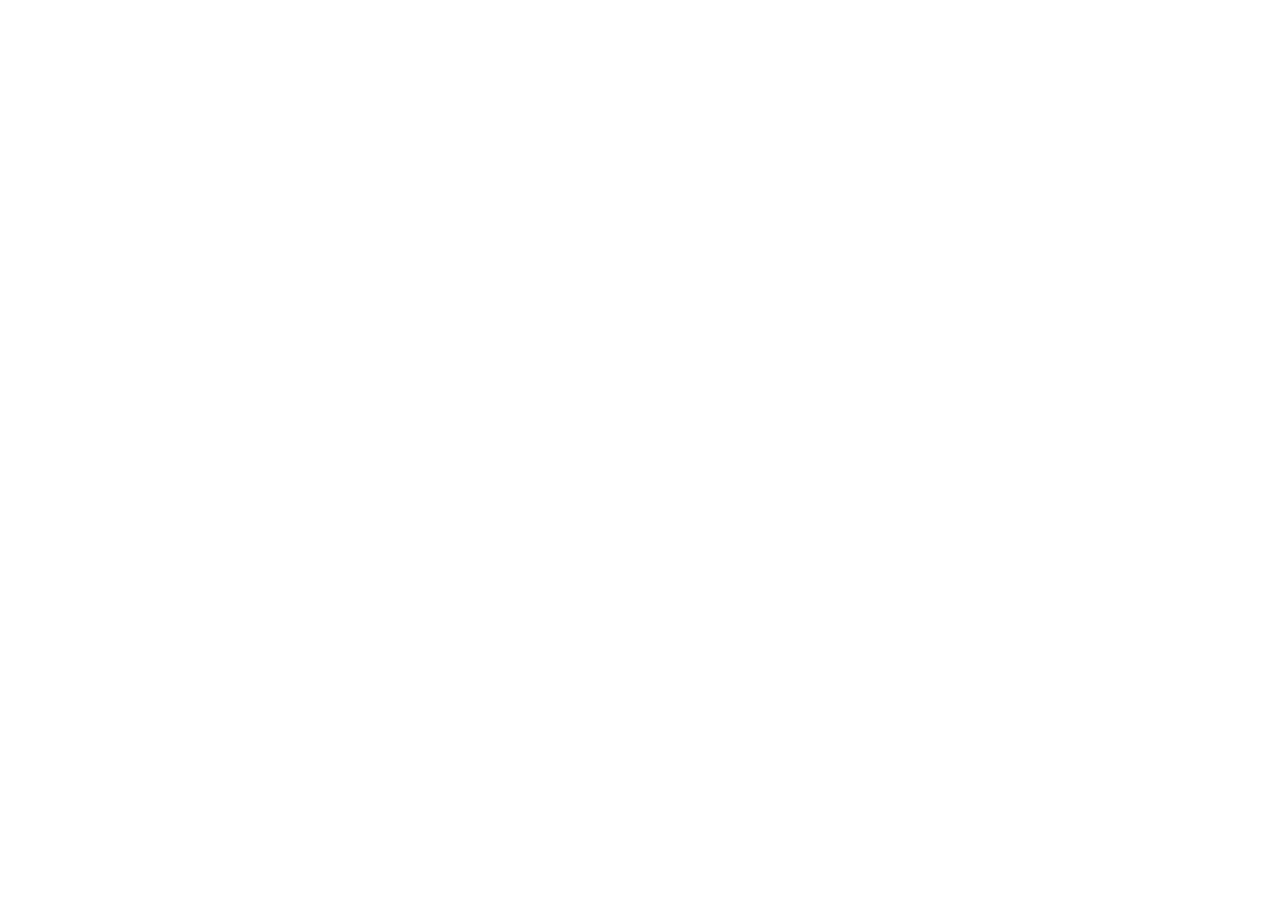
==== commit e369835b: "Fix: set base path for GitHub Pages" ====
--- a/index.html
+++ b/index.html
@@ -10,8 +10,8 @@
     <link rel="preconnect" href="https://fonts.googleapis.com" />
     <link rel="preconnect" href="https://fonts.gstatic.com" crossorigin />
     <link href="https://fonts.googleapis.com/css2?family=ZCOOL+KuaiLe&family=ZCOOL+XiaoWei&family=Noto+Sans+SC:wght@300;400;500;700&family=Ma+Shan+Zheng&display=swap" rel="stylesheet" />
-    <script type="module" crossorigin src="/assets/index-DTCHQB-A.js"></script>
-    <link rel="stylesheet" crossorigin href="/assets/index-Sz64vELr.css">
+    <script type="module" crossorigin src="/huainan-h5/assets/index-DTCHQB-A.js"></script>
+    <link rel="stylesheet" crossorigin href="/huainan-h5/assets/index-Sz64vELr.css">
   </head>
 
   <body>
